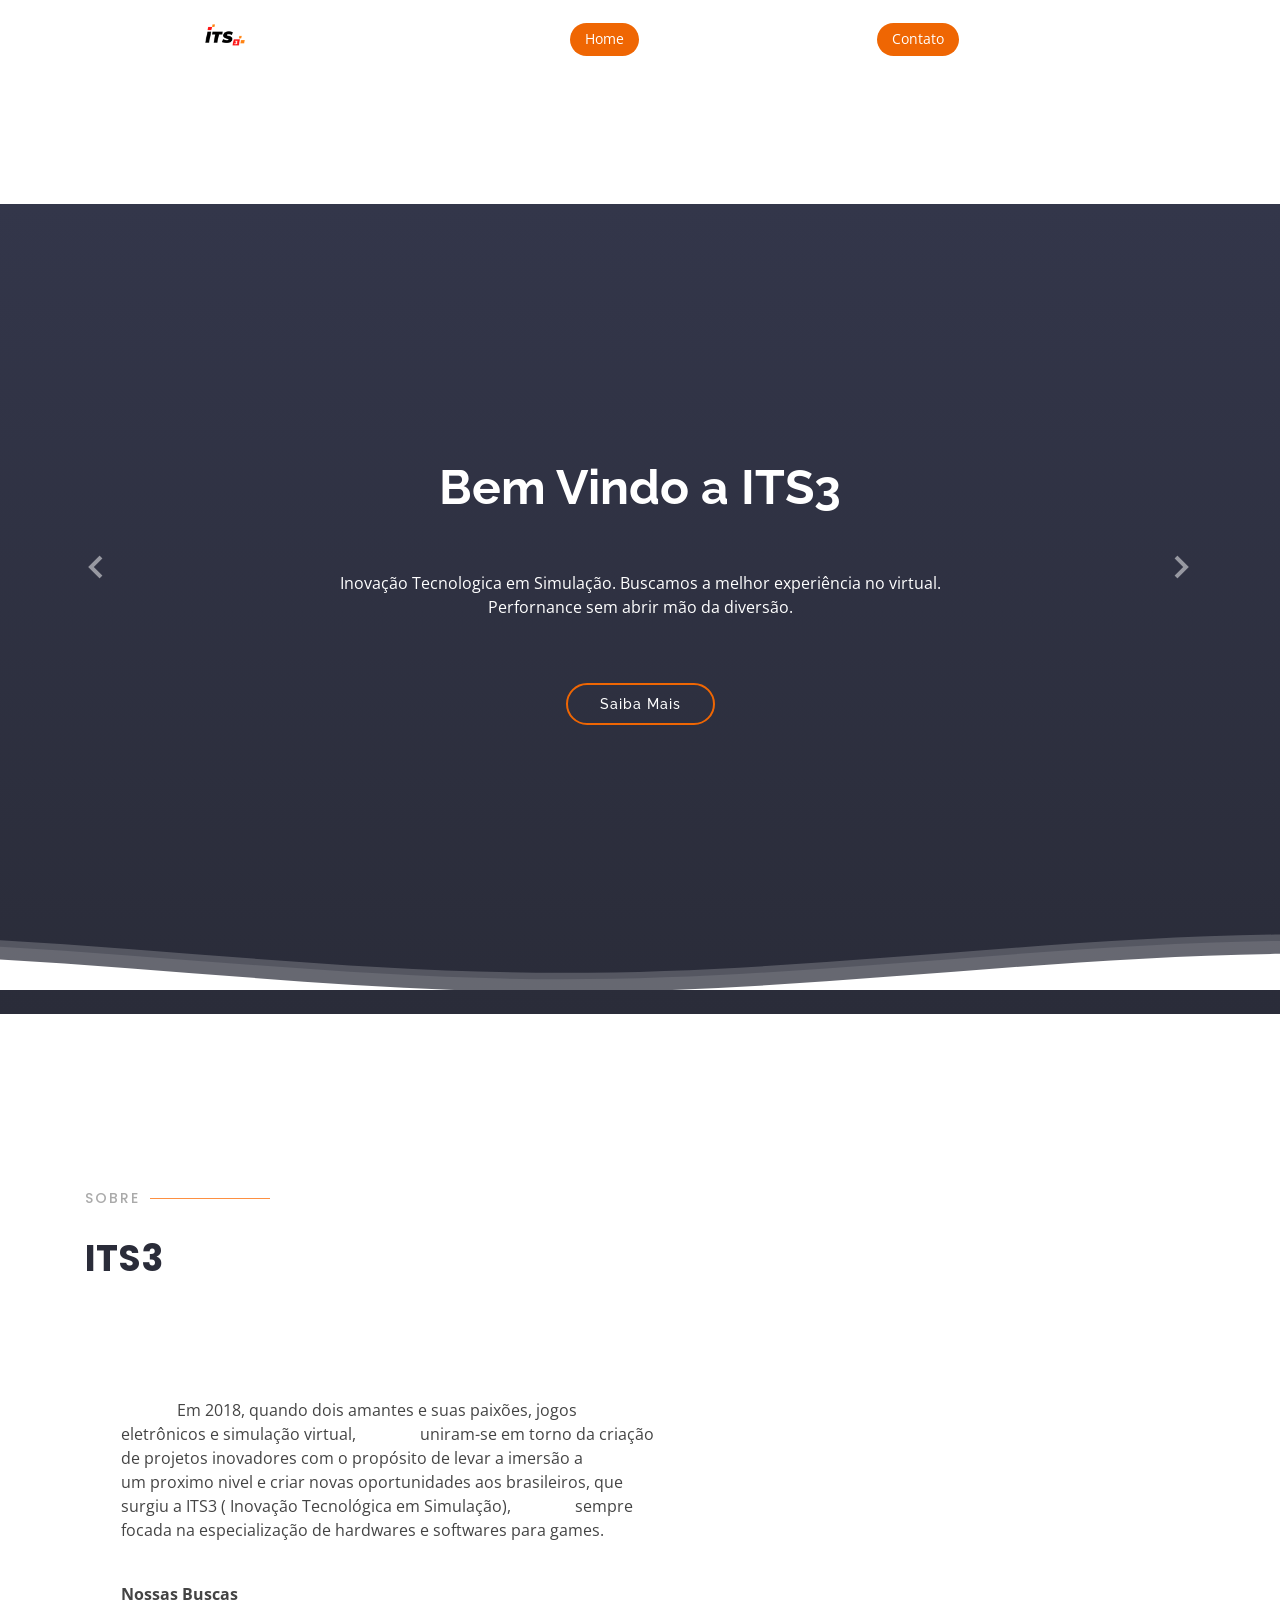
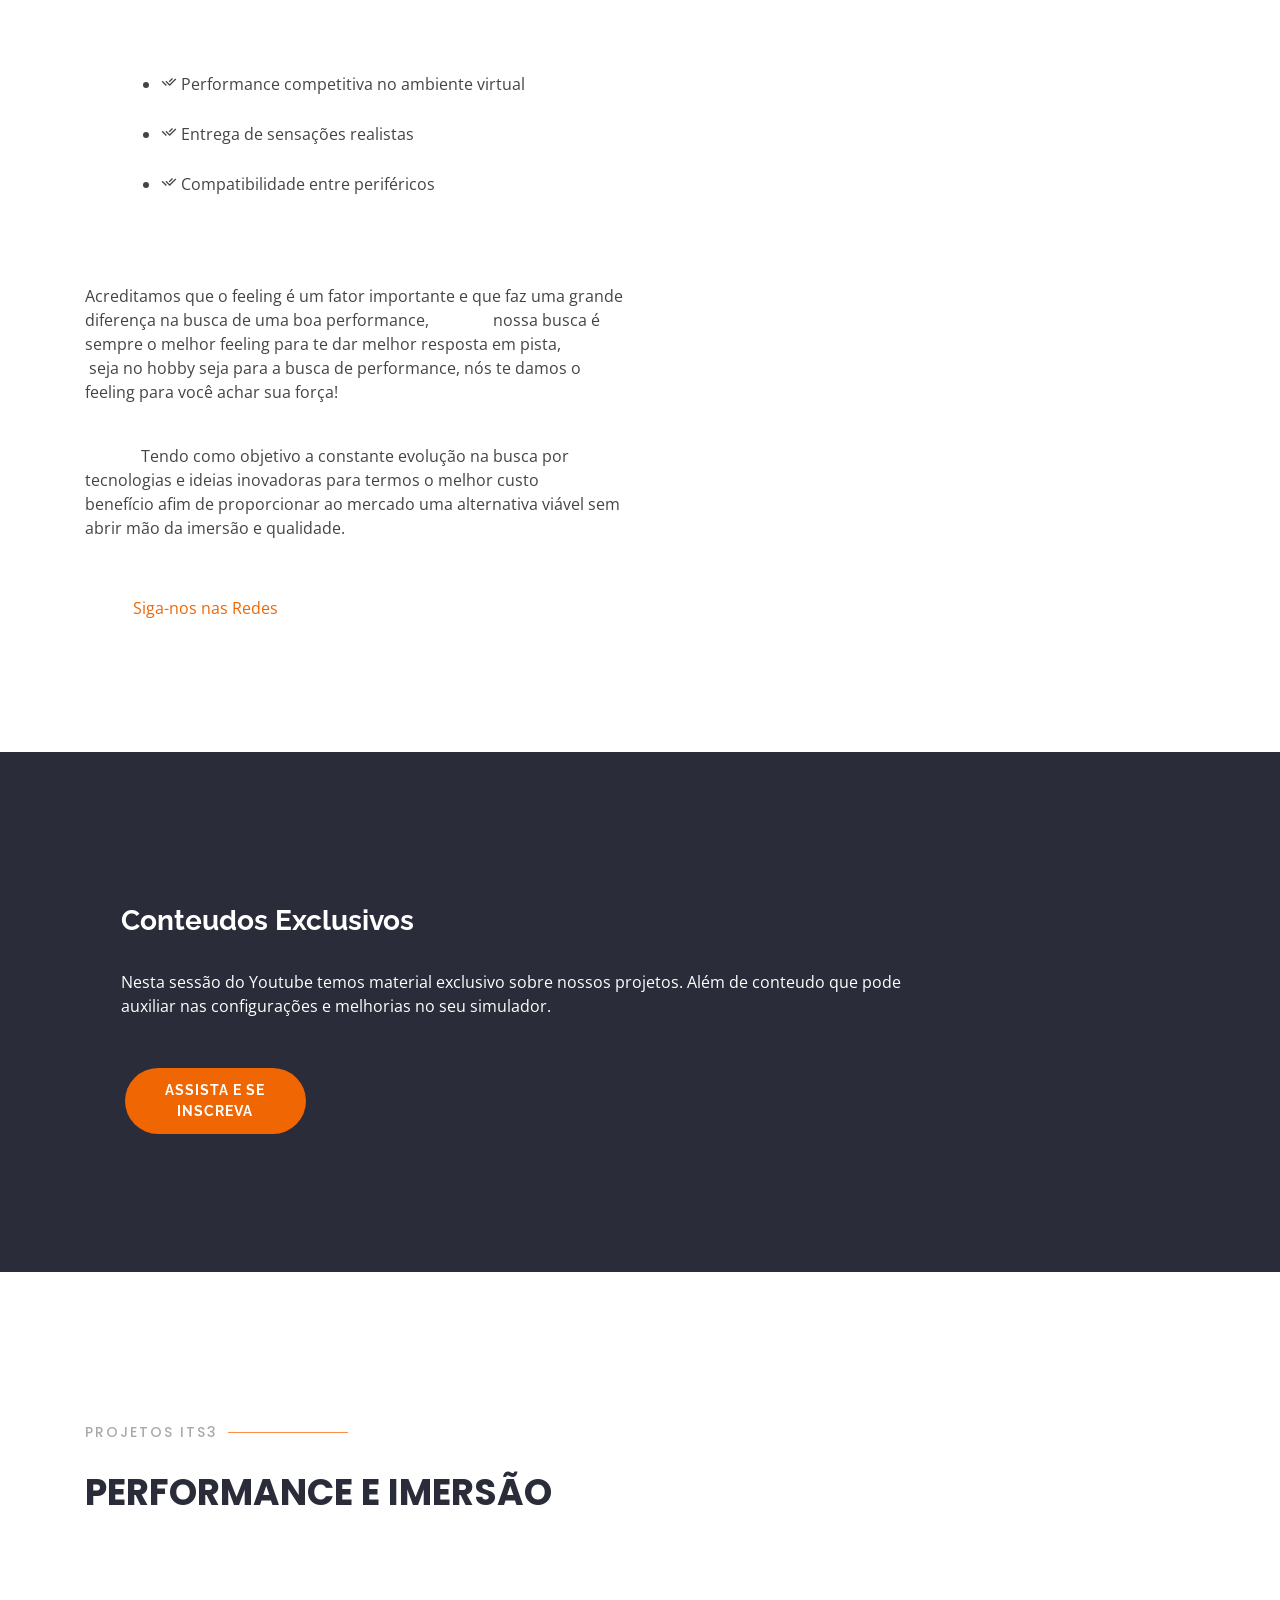
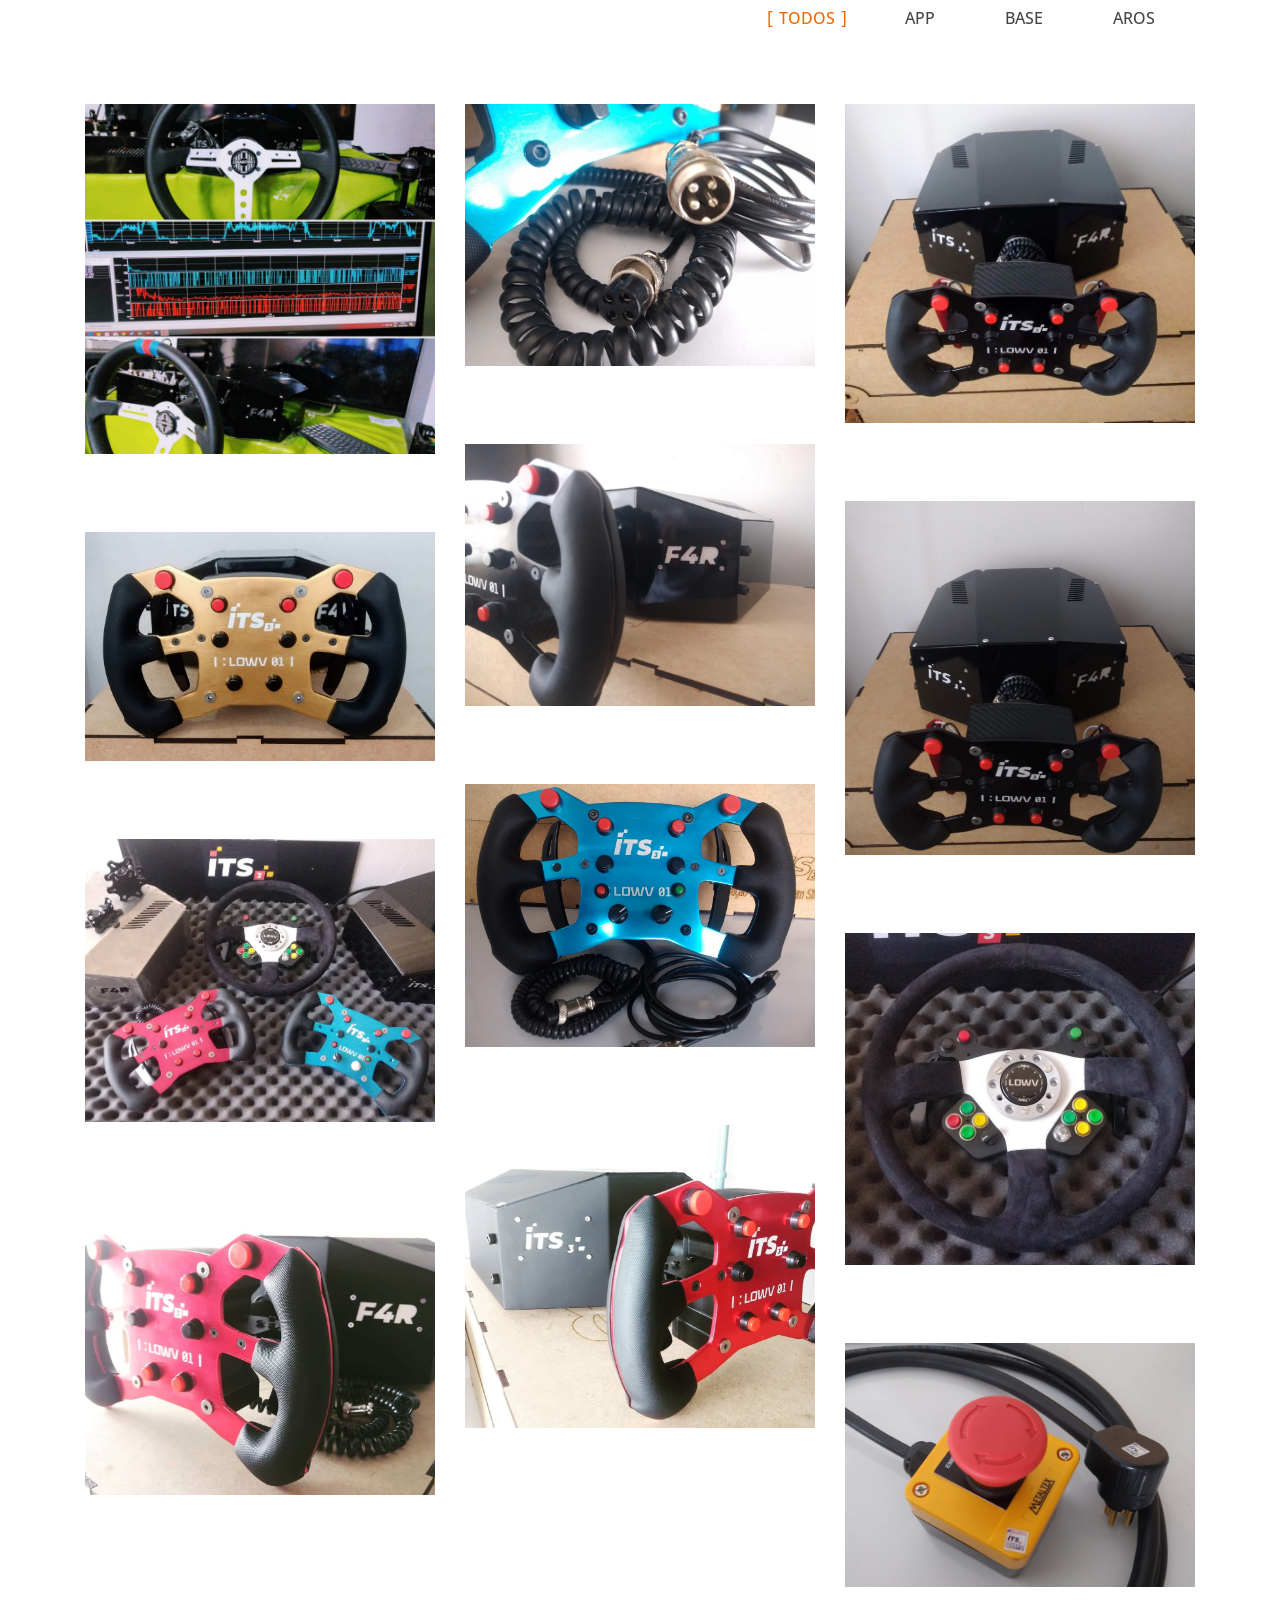
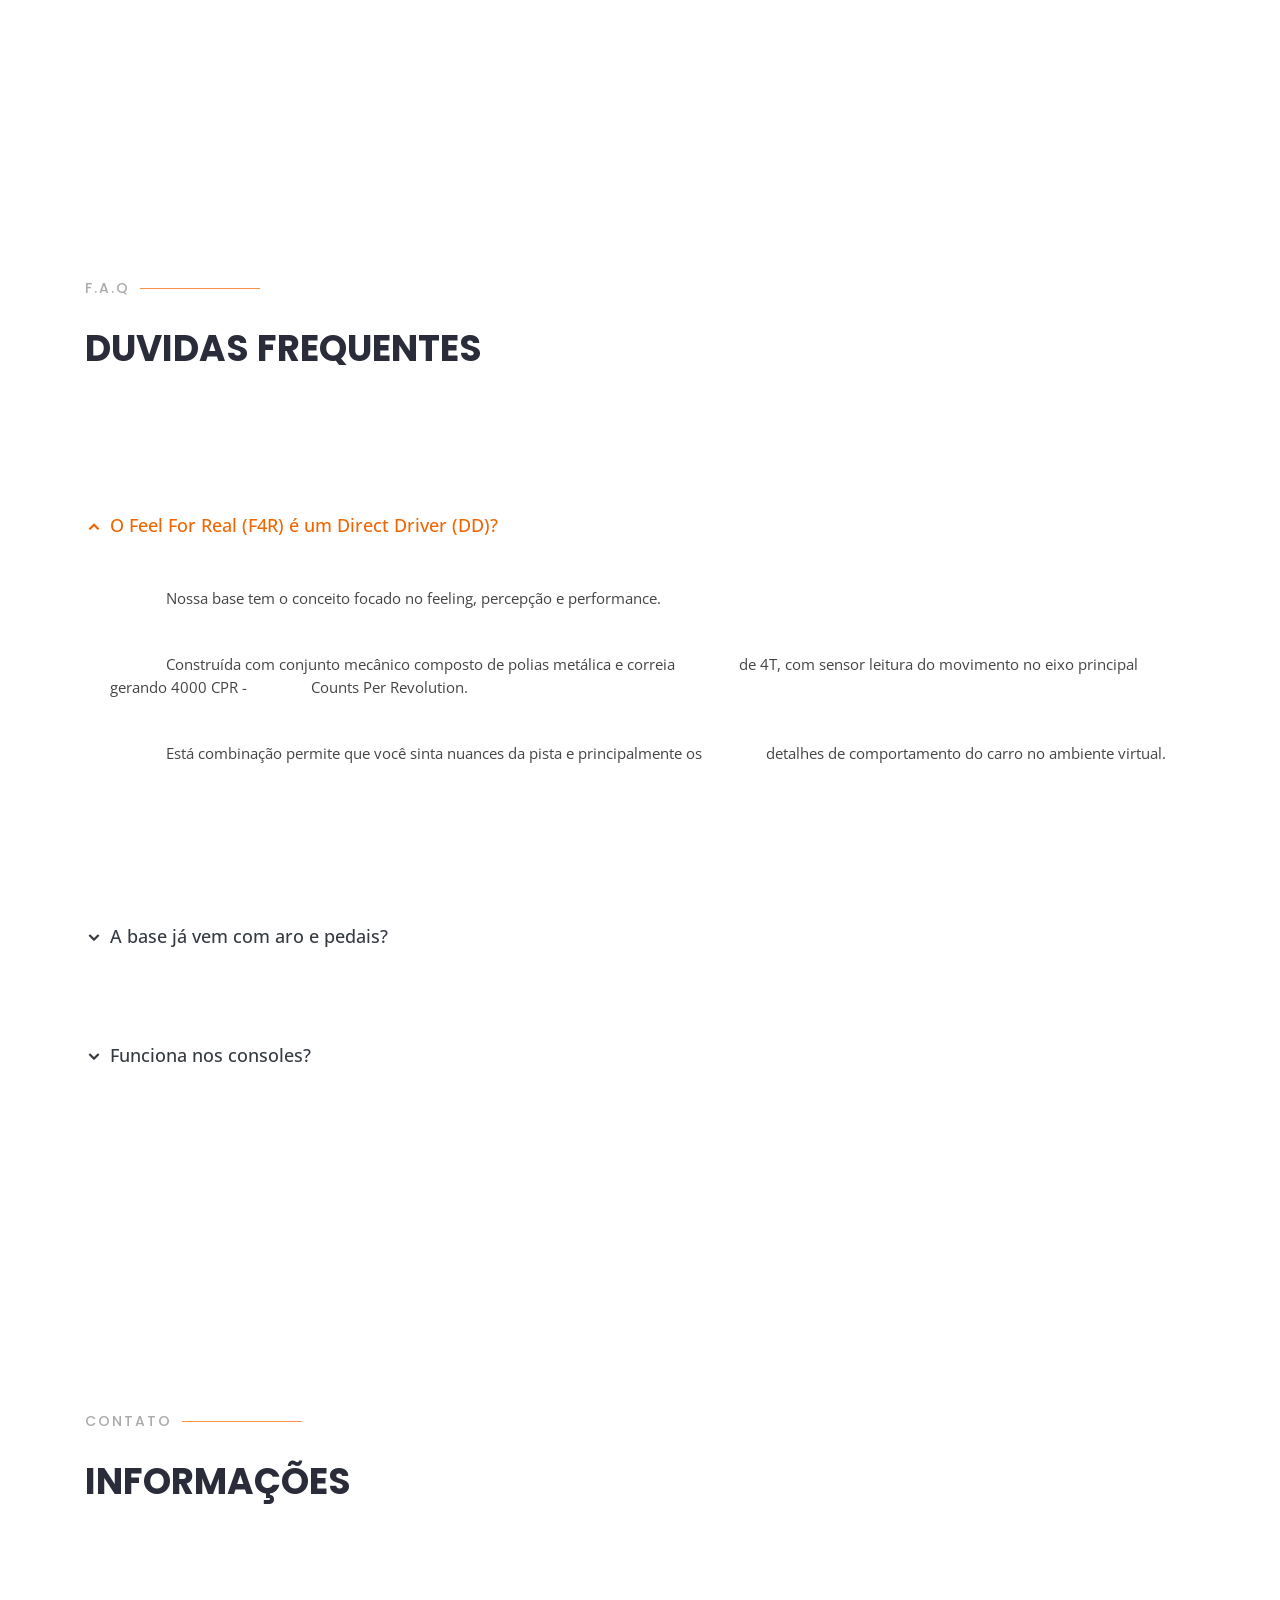
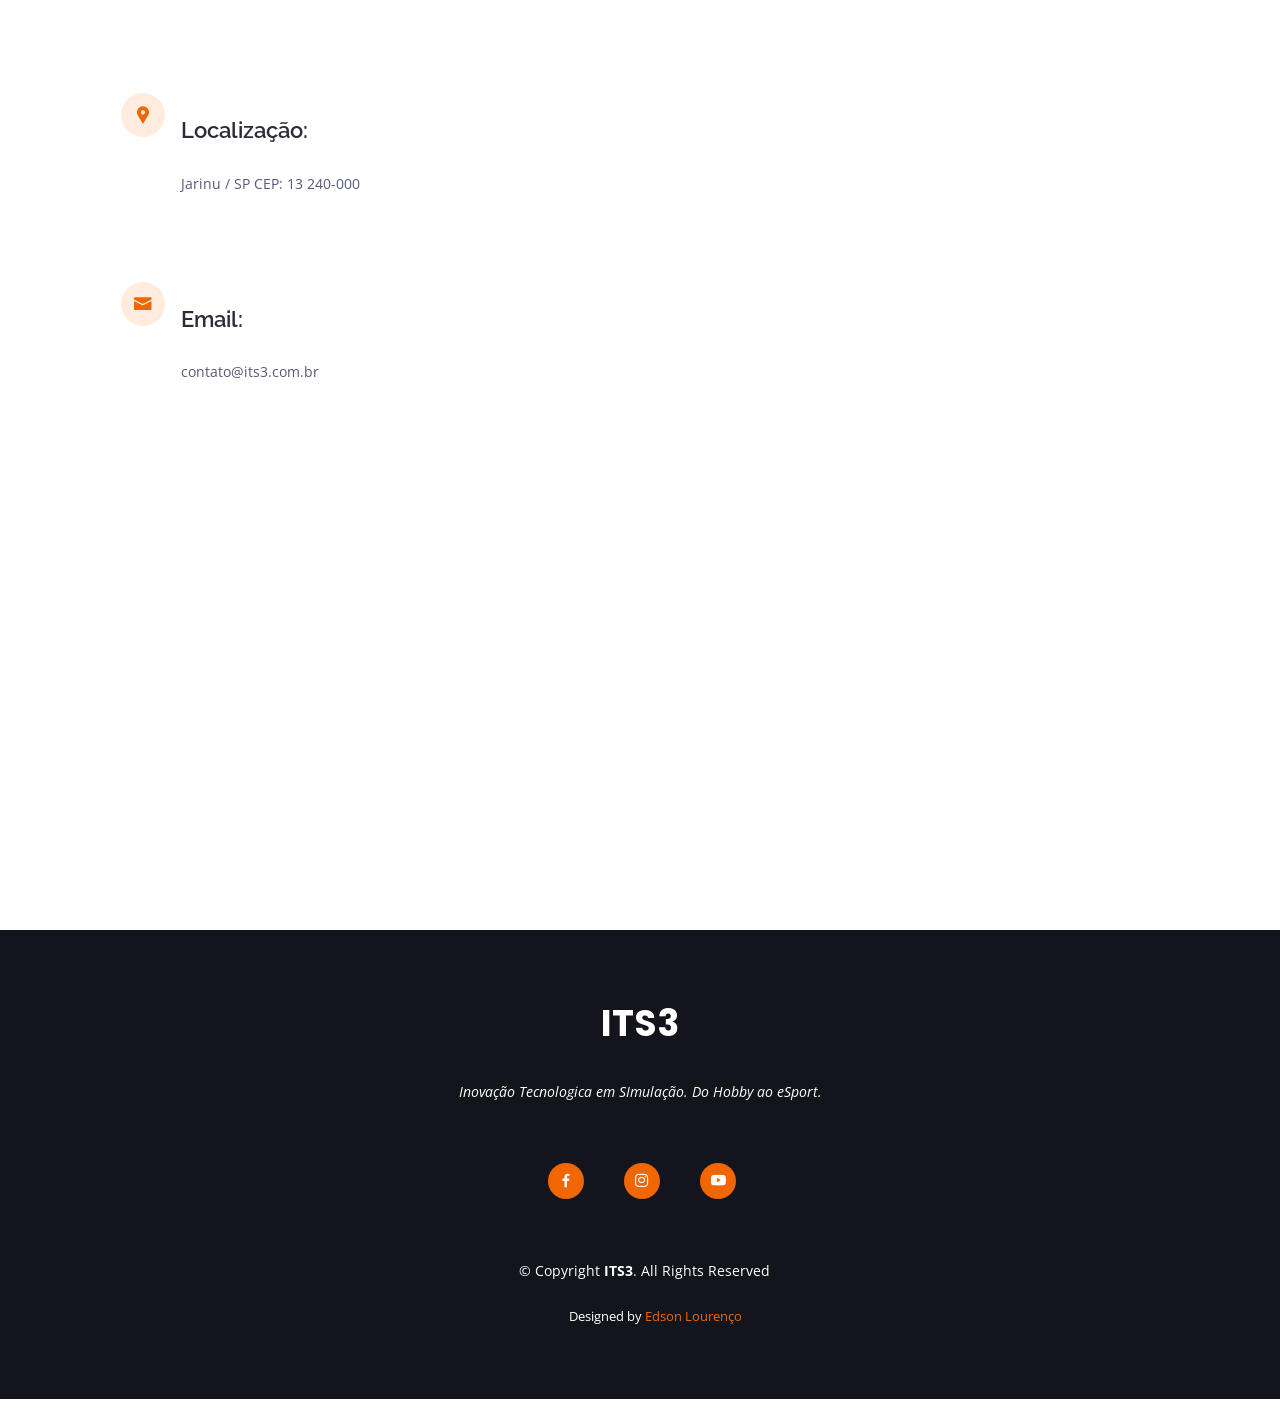
==== index.html @ f0a98067 "Update index.html" ====
<!DOCTYPE html>

<html lang="pt-br">



<head>

  <meta charset="utf-8">

  <meta content="width=device-width, initial-scale=1.0" name="viewport">



  <title>ITS3 - Brasil</title>

  <meta content="" name="description">

  <meta content="" name="keywords">



  <!-- Favicons -->

  <link href="assets/img/favicon.ico" rel="icon">

  <link href="assets/img/apple-touch-icon.png" rel="apple-touch-icon">



  <!-- Google Fonts -->

  <link href="https://fonts.googleapis.com/css?family=Open+Sans:300,300i,400,400i,600,600i,700,700i|Raleway:300,300i,400,400i,500,500i,600,600i,700,700i|Poppins:300,300i,400,400i,500,500i,600,600i,700,700i" rel="stylesheet">



  <!-- CSS Files -->

  <link href="assets/vendor/bootstrap/css/bootstrap.min.css" rel="stylesheet">

  <link href="assets/vendor/icofont/icofont.min.css" rel="stylesheet">

  <link href="assets/vendor/boxicons/css/boxicons.min.css" rel="stylesheet">

  <link href="assets/vendor/animate.css/animate.min.css" rel="stylesheet">

  <link href="assets/vendor/remixicon/remixicon.css" rel="stylesheet">

  <link href="assets/vendor/line-awesome/css/line-awesome.min.css" rel="stylesheet">

  <link href="assets/vendor/venobox/venobox.css" rel="stylesheet">

  <link href="assets/vendor/owl.carousel/assets/owl.carousel.min.css" rel="stylesheet">

  <link href="assets/vendor/aos/aos.css" rel="stylesheet">



  <!-- Main CSS File -->

  <link href="assets/css/style.css" rel="stylesheet">



  <!-- =======================================================

  * Template Name: Web Vanilha - v1

  * Template Base URL: https://bootstrapmade.com/

  * Author: Edson Lourenço

  * License: https://bootstrapmade.com/license/

  ======================================================== -->

</head>



<body>



  <!-- ======= Header ======= -->

  <header id="header" class="fixed-top d-flex align-items-center  header-transparent ">

    <div class="container d-flex align-items-center">



      <div class="logo mr-auto">

        <!-- <h1 class="text-light"><a href="index.html">ITS3</a></h1>-->

        <!-- Uncomment below if you prefer to use an image logo -->

        <a href="index.html"><img src="assets/img/favicon.ico" alt="" class="img-fluid"></a>

      </div>



      <nav class="nav-menu d-none d-lg-block">

        <ul>

          <li class="active"><a href="index.html">Home</a></li>

          <li><a href="#sobre">Sobre</a></li>

          <li><a href="#portfolio">Projetos</a></li>

         <li><a href="#faq">F.A.Q</a></li>

         <li><a href="#contato">Contato</a></li>



        </ul>

      </nav><!-- .nav-menu -->



    </div>

  </header><!-- Final Header -->

      <div class="video-container">

        <iframe

            id="video-player"

            src="https://www.youtube.com/watch?v=0jnlr350YSo"

            frameborder="0"

            allow="accelerometer; autoplay; clipboard-write; encrypted-media; gyroscope; picture-in-picture"

            allowfullscreen

        ></iframe>

    </div>

  <!-- ======= Seção Hero  ======= -->

  <section id="hero" class="d-flex flex-column justify-content-end align-items-center">

    <div id="heroCarousel" class="container carousel carousel-fade" data-ride="carousel">



      <!-- Slide 1 -->

      <div class="carousel-item active">

        <div class="carousel-container">

          <h2 class="animate__animated animate__fadeInDown">Bem Vindo a <span>ITS3</span></h2>

          <p class="animate__animated fanimate__adeInUp">Inovação Tecnologica em Simulação. Buscamos a melhor experiência no virtual. Perfornance sem abrir mão da diversão.</p>

          <a href="#sobre" class="btn-get-started animate__animated animate__fadeInUp scrollto">Saiba Mais</a>

        </div>

      </div>



      <!-- Slide 2 -->

      <div class="carousel-item">

        <div class="carousel-container">

          <h2 class="animate__animated animate__fadeInDown">Automobilismo Virtual</h2>

          <p class="animate__animated animate__fadeInUp">Uma categoria do eSport focada na simulação. Gamificação mais proxima a categoria real. Constante interações entre pessoas do virtual com profissionais das diversas categorias do real. Competições levadas a serio.</p>

          <a href="#sobre" class="btn-get-started animate__animated animate__fadeInUp scrollto">Saiba +</a>

        </div>

      </div>



      <!-- Slide 3 -->

      <div class="carousel-item">

        <div class="carousel-container">

          <h2 class="animate__animated animate__fadeInDown">Competições Nacionais</h2>

          <p class="animate__animated animate__fadeInUp">Variação de categorias e formatos de competição. Regras e pontuações fieis ao real, flexibilidade de horarios são algumas das vantagem do AV. Rankeamento e categorias por nivel de experiência. Competições e premiações reais.</p>

          <a href="#sobre" class="btn-get-started animate__animated animate__fadeInUp scrollto">Fique por dentro</a>

        </div>

      </div>



      <a class="carousel-control-prev" href="#heroCarousel" role="button" data-slide="prev">

        <span class="carousel-control-prev-icon bx bx-chevron-left" aria-hidden="true"></span>

        <span class="sr-only">Retorno</span>

      </a>



      <a class="carousel-control-next" href="#heroCarousel" role="button" data-slide="next">

        <span class="carousel-control-next-icon bx bx-chevron-right" aria-hidden="true"></span>

        <span class="sr-only">Avanço</span>

      </a>



    </div>



    <svg class="hero-waves" xmlns="http://www.w3.org/2000/svg" xmlns:xlink="http://www.w3.org/1999/xlink" viewBox="0 24 150 28 " preserveAspectRatio="none">

      <defs>

        <path id="wave-path" d="M-160 44c30 0 58-18 88-18s 58 18 88 18 58-18 88-18 58 18 88 18 v44h-352z">

      </defs>

      <g class="wave1">

        <use xlink:href="#wave-path" x="50" y="3" fill="rgba(255,255,255, .1)">

      </g>

      <g class="wave2">

        <use xlink:href="#wave-path" x="50" y="0" fill="rgba(255,255,255, .2)">

      </g>

      <g class="wave3">

        <use xlink:href="#wave-path" x="50" y="9" fill="#fff">

      </g>

    </svg>



  </section><!-- Final Hero -->



  <main id="main">



    <!-- ======= Saiba Seção ======= -->

    <section id="sobre" class="sobre">

      <div class="container">



        <div class="section-title" data-aos="zoom-out">

          <h2>Sobre</h2>

          <p>ITS3</p>

        </div>



        <div class="row content" data-aos="fade-up">

          <div class="col-lg-6">

            <p>

              Em 2018, quando dois amantes e suas paixões, jogos eletrônicos e simulação virtual, 

              uniram-se em torno da criação de projetos inovadores com o propósito de levar a imersão a 

              um proximo nivel e criar novas oportunidades aos brasileiros, que surgiu a ITS3 ( Inovação Tecnológica em Simulação),

               sempre focada na especialização de hardwares e softwares para games.

            </p>

            <p><b>Nossas Buscas</b></p>

            <ul>

              <li><i class="ri-check-double-line"></i> Performance competitiva no ambiente virtual</li>

              <li><i class="ri-check-double-line"></i> Entrega de sensações realistas</li>

              <li><i class="ri-check-double-line"></i> Compatibilidade entre periféricos</li>

            </ul>

          </div>

          <div class="col-lg-6 pt-4 pt-lg-0">

            <p>Acreditamos que o feeling é um fator importante e que faz uma grande diferença na busca de uma boa performance, 

              nossa busca é sempre o melhor feeling para te dar melhor resposta em pista,

               seja no hobby seja para a busca de performance, nós te damos o feeling para você achar sua força! </p>

            <p>

              Tendo como objetivo a constante evolução na busca por tecnologias e ideias inovadoras para termos o melhor custo

              benefício afim de proporcionar ao mercado uma alternativa viável sem abrir mão da imersão e qualidade.

            </p>

            

              

            </p>

            <a href="https://www.facebook.com/ITS3.br" class="btn-learn-more">Siga-nos nas Redes</a>

          </div>

        </div>



      </div>

    </section><!-- Final Saiba Seção -->



    



    <!-- ======= Cta Seção ======= -->

    <section id="cta" class="cta">

      <div class="container">



        <div class="row" data-aos="zoom-out">

          <div class="col-lg-9 text-center text-lg-left">

            <h3>Conteudos Exclusivos</h3>

            <p> Nesta sessão do Youtube temos material exclusivo sobre nossos projetos. Além de conteudo que pode auxiliar nas configurações e melhorias no seu simulador.</p>

          </div>

          <div class="col-lg-3 cta-btn-container text-center">

            <a class="cta-btn align-middle" href="https://www.youtube.com/watch?v=LeIUffacZBE&list=PLU_f15nW5MIPYSCeiaRlRTpYYZ5Qm_SAD">Assista e se Inscreva</a>

          </div>

        </div>



      </div>

    </section><!-- Final CTA Seção -->



    <!-- ======= Portfolio Seção ======= -->

    <section id="portfolio" class="portfolio">

      <div class="container">



        <div class="section-title" data-aos="zoom-out">

          <h2>Projetos ITS3</h2>

          <p>Performance e Imersão</p>

        </div>



        <ul id="portfolio-flters" class="d-flex justify-content-end" data-aos="fade-up">

          <li data-filter="*" class="filter-active">Todos</li>

          <li data-filter=".filter-app">App</li>

          <li data-filter=".filter-base">Base</li>

          <li data-filter=".filter-aros">Aros</li>

        </ul>



        <div class="row portfolio-container" data-aos="fade-up">



          <div class="col-lg-4 col-md-6 portfolio-item filter-app">

            <div class="portfolio-img"><img src="assets/img/portfolio/01.jpg" class="img-fluid" alt=""></div>

            <div class="portfolio-info">

              <h4>Telemetria</h4>

              <p>Software</p>

              <a href="assets/img/portfolio/01.jpg" data-gall="portfolioGallery" class="venobox preview-link" title="App Central"><i class="bx bx-plus"></i></a>

              <a href="/portfolio-detalhes.html" class="details-link" title="Detalhes"><i class="bx bx-link"></i></a>

            </div>

          </div>

          <div class="col-lg-4 col-md-6 portfolio-item filter-aros">

            <div class="portfolio-img"><img src="assets/img/portfolio/H02.jpg" class="img-fluid" alt="Aro Hybrid"></div>

            <div class="portfolio-info">

              <h4>Hybrid Azul 2</h4>

              <p>Aro 300mm</p>

              <a href="assets/img/portfolio/H02.jpg" data-gall="portfolioGallery" class="venobox preview-link" title="Aro"><i class="bx bx-plus"></i></a>

              <a href="/portfolio-detalhes.html" class="details-link" title="More Details"><i class="bx bx-link"></i></a>

            </div>

          </div>

          <div class="col-lg-4 col-md-6 portfolio-item filter-base">

            <div class="portfolio-img"><img src="assets/img/portfolio/02.jpg" class="img-fluid" alt="Kit F4R"></div>

            <div class="portfolio-info">

              <h4>Kit F4R</h4>

              <p>Base</p>

              <a href="assets/img/portfolio/02.jpg" data-gall="portfolioGallery" class="venobox preview-link" title="App"><i class="bx bx-plus"></i></a>

              <a href="/portfolio-detalhes.html" class="details-link" title="More Details"><i class="bx bx-link"></i></a>

            </div>

          </div>

          <div class="col-lg-4 col-md-6 portfolio-item filter-base">

            <div class="portfolio-img"><img src="assets/img/portfolio/04.jpg" class="img-fluid" alt="Kit F4R"></div>

            <div class="portfolio-info">

              <h4>Kit F4R</h4>

              <p>Base</p>

              <a href="assets/img/portfolio/04.jpg" data-gall="portfolioGallery" class="venobox preview-link" title="App"><i class="bx bx-plus"></i></a>

              <a href="/portfolio-detalhes.html" class="details-link" title="More Details"><i class="bx bx-link"></i></a>

            </div>

          </div>



          <div class="col-lg-4 col-md-6 portfolio-item filter-base">

            <div class="portfolio-img"><img src="assets/img/portfolio/03.jpg" class="img-fluid" alt="Kit F4R"></div>

            <div class="portfolio-info">

              <h4>Kit F4R</h4>

              <p>Base</p>

              <a href="assets/img/portfolio/03.jpg" data-gall="portfolioGallery" class="venobox preview-link" title="App"><i class="bx bx-plus"></i></a>

              <a href="/portfolio-detalhes.html" class="details-link" title="More Details"><i class="bx bx-link"></i></a>

            </div>

          </div>



          <div class="col-lg-4 col-md-6 portfolio-item filter-aros">

            <div class="portfolio-img"><img src="assets/img/portfolio/A01.jpg" class="img-fluid" alt="Aro Hybrid"></div>

            <div class="portfolio-info">

              <h4>Hybrid Dourado</h4>

              <p>Aro 300mm</p>

              <a href="assets/img/portfolio/A01.jpg" data-gall="portfolioGallery" class="venobox preview-link" title="Aro"><i class="bx bx-plus"></i></a>

              <a href="/portfolio-detalhes.html" class="details-link" title="More Details"><i class="bx bx-link"></i></a>

            </div>

          </div>

          <div class="col-lg-4 col-md-6 portfolio-item filter-aros">

            <div class="portfolio-img"><img src="assets/img/portfolio/H01.jpg" class="img-fluid" alt="Aro Hybrid"></div>

            <div class="portfolio-info">

              <h4>Hybrid Azul</h4>

              <p>Aro 300mm</p>

              <a href="assets/img/portfolio/H01.jpg" data-gall="portfolioGallery" class="venobox preview-link" title="Aro"><i class="bx bx-plus"></i></a>

              <a href="/portfolio-detalhes.html" class="details-link" title="More Details"><i class="bx bx-link"></i></a>

            </div>

          </div>

          <div class="col-lg-4 col-md-6 portfolio-item filter-aros">

            <div class="portfolio-img"><img src="assets/img/portfolio/Aros.jpg" class="img-fluid" alt="Aro Hybrid"></div>

            <div class="portfolio-info">

              <h4>Aros</h4>

              <p>Aro</p>

              <a href="assets/img/portfolio/Aros.jpg" data-gall="portfolioGallery" class="venobox preview-link" title="Aro"><i class="bx bx-plus"></i></a>

              <a href="/portfolio-detalhes.html" class="details-link" title="More Details"><i class="bx bx-link"></i></a>

            </div>

          </div>

          <div class="col-lg-4 col-md-6 portfolio-item filter-aros">

            <div class="portfolio-img"><img src="assets/img/portfolio/A03.jpg" class="img-fluid" alt="Aro GTR Box"></div>

            <div class="portfolio-info">

              <h4>GTR Box</h4>

              <p>Aro 340mm</p>

              <a href="assets/img/portfolio/A03.jpg" data-gall="portfolioGallery" class="venobox preview-link" title="Aro"><i class="bx bx-plus"></i></a>

              <a href="/portfolio-detalhes.html" class="details-link" title="More Details"><i class="bx bx-link"></i></a>

            </div>

          </div>



          <div class="col-lg-4 col-md-6 portfolio-item filter-base">

            <div class="portfolio-img"><img src="assets/img/portfolio/base1.jpg" class="img-fluid" alt="Base"></div>

            <div class="portfolio-info">

              <h4>Kit F4R 2</h4>

              <p>Base</p>

              <a href="assets/img/portfolio/base1.jpg" data-gall="portfolioGallery" class="venobox preview-link" title="Base FFB"><i class="bx bx-plus"></i></a>

              <a href="/portfolio-detalhes.html" class="details-link" title="More Details"><i class="bx bx-link"></i></a>

            </div>

          </div>

          <div class="col-lg-4 col-md-6 portfolio-item filter-base">

            <div class="portfolio-img"><img src="assets/img/portfolio/base2.jpg" class="img-fluid" alt="Base"></div>

            <div class="portfolio-info">

              <h4>Kit F4R 3</h4>

              <p>Base</p>

              <a href="assets/img/portfolio/base2.jpg" data-gall="portfolioGallery" class="venobox preview-link" title="Base FFB"><i class="bx bx-plus"></i></a>

              <a href="/portfolio-detalhes.html" class="details-link" title="More Details"><i class="bx bx-link"></i></a>

            </div>

          </div>



          <div class="col-lg-4 col-md-6 portfolio-item filter-base">

            <div class="portfolio-img"><img src="assets/img/portfolio/bottun.jpg" class="img-fluid" alt="Base"></div>

            <div class="portfolio-info">

              <h4>Conexão F4R</h4>

              <p>Base</p>

              <a href="assets/img/portfolio/bottun.jpg" data-gall="portfolioGallery" class="venobox preview-link" title="Base FFB"><i class="bx bx-plus"></i></a>

              <a href="/portfolio-detalhes.html" class="details-link" title="More Details"><i class="bx bx-link"></i></a>

            </div>



            <div class="col-lg-4 col-md-6 portfolio-item filter-base">

              <div class="portfolio-img"><img src="assets/img/portfolio/base1.jpg" class="img-fluid" alt="Base"></div>

              <div class="portfolio-info">

                <h4>Kit F4R 2</h4>

                <p>Base</p>

                <a href="assets/img/portfolio/base1.jpg" data-gall="portfolioGallery" class="venobox preview-link" title="Base FFB"><i class="bx bx-plus"></i></a>

                <a href="#" class="details-link" title="More Details"><i class="bx bx-link"></i></a>

              </div>

         

        </div>



      </div>

    </section><!-- Final Portfolio Seção -->



    <!-- ======= Testimonials Seção ======= 

    <section id="testimonials" class="testimonials">

      <div class="container">



        <div class="section-title" data-aos="zoom-out">

          <h2>Testimonials</h2>

          <p>What they are saying about us</p>

        </div>



        <div class="owl-carousel testimonials-carousel" data-aos="fade-up">



          <div class="testimonial-item">

            <p>

              <i class="bx bxs-quote-alt-left quote-icon-left"></i>

              Proin iaculis purus consequat sem cure digni ssim donec porttitora entum suscipit rhoncus. Accusantium quam, ultricies eget id, aliquam eget nibh et. Maecen aliquam, risus at semper.

              <i class="bx bxs-quote-alt-right quote-icon-right"></i>

            </p>

            <img src="assets/img/testimonials/testimonials-1.jpg" class="testimonial-img" alt="">

            <h3>Saul Goodman</h3>

            <h4>Ceo &amp; Founder</h4>

          </div>



          <div class="testimonial-item">

            <p>

              <i class="bx bxs-quote-alt-left quote-icon-left"></i>

              Export tempor illum tamen malis malis eram quae irure esse labore quem cillum quid cillum eram malis quorum velit fore eram velit sunt aliqua noster fugiat irure amet legam anim culpa.

              <i class="bx bxs-quote-alt-right quote-icon-right"></i>

            </p>

            <img src="assets/img/testimonials/testimonials-2.jpg" class="testimonial-img" alt="">

            <h3>Sara Wilsson</h3>

            <h4>Designer</h4>

          </div>



          <div class="testimonial-item">

            <p>

              <i class="bx bxs-quote-alt-left quote-icon-left"></i>

              Enim nisi quem export duis labore cillum quae magna enim sint quorum nulla quem veniam duis minim tempor labore quem eram duis noster aute amet eram fore quis sint minim.

              <i class="bx bxs-quote-alt-right quote-icon-right"></i>

            </p>

            <img src="assets/img/testimonials/testimonials-3.jpg" class="testimonial-img" alt="">

            <h3>Jena Karlis</h3>

            <h4>Store Owner</h4>

          </div>



          <div class="testimonial-item">

            <p>

              <i class="bx bxs-quote-alt-left quote-icon-left"></i>

              Fugiat enim eram quae cillum dolore dolor amet nulla culpa multos export minim fugiat minim velit minim dolor enim duis veniam ipsum anim magna sunt elit fore quem dolore labore illum veniam.

              <i class="bx bxs-quote-alt-right quote-icon-right"></i>

            </p>

            <img src="assets/img/testimonials/testimonials-4.jpg" class="testimonial-img" alt="">

            <h3>Matt Brandon</h3>

            <h4>Freelancer</h4>

          </div>



          <div class="testimonial-item">

            <p>

              <i class="bx bxs-quote-alt-left quote-icon-left"></i>

              Quis quorum aliqua sint quem legam fore sunt eram irure aliqua veniam tempor noster veniam enim culpa labore duis sunt culpa nulla illum cillum fugiat legam esse veniam culpa fore nisi cillum quid.

              <i class="bx bxs-quote-alt-right quote-icon-right"></i>

            </p>

            <img src="assets/img/testimonials/testimonials-5.jpg" class="testimonial-img" alt="">

            <h3>John Larson</h3>

            <h4>Entrepreneur</h4>

          </div>



        </div>



      </div>

    </section>

    

    Final Testimonials Seção -->



 

    <!-- ======= F.A.Q Sessão ======= -->

    <section id="faq" class="faq">

      <div class="container">



        <div class="section-title" data-aos="zoom-out">

          <h2>F.A.Q</h2>

          <p>Duvidas Frequentes</p>

        </div>



        <ul class="faq-list">



          <li data-aos="fade-up" data-aos-delay="100">

            <a data-toggle="collapse" class="" href="#faq1">O Feel For Real (F4R) é um Direct Driver (DD)? <i class="icofont-simple-up"></i></a>

            <div id="faq1" class="collapse show" data-parent=".faq-list">

                       <p>

              Nossa base tem o conceito focado no feeling, percepção e performance. 

            </p>

            <P>

              Construída com conjunto mecânico composto de polias metálica e correia 

              de 4T, com sensor leitura do movimento no eixo principal gerando 4000 CPR -

               Counts Per Revolution.

            </p>  

            <p>

              Está combinação permite que você sinta nuances da pista e principalmente os 

              detalhes de comportamento do carro no ambiente virtual.

            </p>





            </div>

          </li>



          <li data-aos="fade-up" data-aos-delay="200">

            <a data-toggle="collapse" href="#faq2" class="collapsed">A base já vem com aro e pedais? <i class="icofont-simple-up"></i></a>

            <div id="faq2" class="collapse" data-parent=".faq-list">

              <p>Não, no entanto a central controladora tem as conexões para pedais, cambio H e sequencia, freio de mão e bottonbox. </p>

            </div>

          </li>



          <li data-aos="fade-up" data-aos-delay="300">

            <a data-toggle="collapse" href="#faq3" class="collapsed">Funciona nos consoles? <i class="icofont-simple-up"></i></a>

            <div id="faq3" class="collapse" data-parent=".faq-list">

              <p>

              Pode ser utilizada via adaptador HF Adapter no PS4 e PS5, breve no Xbox One.  

              </p>

            </div>

          </li>





        </ul>



      </div>

    </section><!-- Final F.A.Q Seção -->



    <!-- ======= Seção Equipe ======= 

    <section id="team" class="team">

      <div class="container">



        <div class="section-title" data-aos="zoom-out">

          <h2>Team</h2>

          <p>Equipe de Trabalha</p>

        </div>



        <div class="row d-flex align-items-center">



          <div class="col-lg-3 col-md-6 d-flex align-items-stretch">

            <div class="member" data-aos="fade-up">

              <div class="member-img">

                <img src="assets/img/team/team-1.jpg" class="img-fluid" alt="">

                <div class="social">

                  <a href=""><i class="icofont-twitter"></i></a>

                  <a href=""><i class="icofont-facebook"></i></a>

                  <a href=""><i class="icofont-instagram"></i></a>

                  <a href=""><i class="icofont-linkedin"></i></a>

                </div>

              </div>

              <div class="member-info">

                <h4>Edson Souza</h4>

                <span>Especializar Games</span>

              </div>

            </div>

          </div>



        

          <div class="col-lg-3 col-md-6 d-flex align-items-stretch">

            <div class="member" data-aos="fade-up" data-aos-delay="200">

              <div class="member-img">

                <img src="assets/img/team/team-3.jpg" class="img-fluid" alt="">

                <div class="social">

                  <a href=""><i class="icofont-twitter"></i></a>

                  <a href=""><i class="icofont-facebook"></i></a>

                  <a href=""><i class="icofont-instagram"></i></a>

                  <a href=""><i class="icofont-linkedin"></i></a>

                </div>

              </div>

              <div class="member-info">

                <h4>Ed Lourenço</h4>

                <span>Analista de Sistemas</span>

              </div>

            </div>

          </div>



            </div>

          </div>



        </div>



      </div>

    </section>

    

    Final Seção Time -->



    <!-- ======= Seção Contato ======= -->

    <section id="contato" class="contact">

      <div class="container">



        <div class="section-title" data-aos="zoom-out">

          <h2>Contato</h2>

          <p>Informações</p>

        </div>



        <div class="row mt-5">



          <div class="col-lg-4" data-aos="fade-right">

            <div class="info">

              <div class="address">

                <i class="icofont-google-map"></i>

                <h4>Localização:</h4>

                <p>Jarinu / SP CEP: 13 240-000</p>

              </div>



              <div class="email">

                <i class="icofont-envelope"></i>

                <h4>Email:</h4>

                <p>contato@its3.com.br</p>

              </div>



            </div>



          </div>

          <div class="col-lg-8 mt-5 mt-lg-0" data-aos="fade-left">

            <div class="form-group">

              <iframe src="https://www.google.com/maps/embed?pb=!1m18!1m12!1m3!1d234880.42744254696!2d-46.871791660448!3d-23.09685135243096!2m3!1f0!2f0!3f0!3m2!1i1024!2i768!4f13.1!3m3!1m2!1s0x94ceda1245a3cd57%3A0x506aea31895b681d!2sJarinu%20-%20Aglomera%C3%A7%C3%A3o%20Urbana%20de%20Jundia%C3%AD%2C%20Jarinu%20-%20SP!5e0!3m2!1spt-BR!2sbr!4v1614187089028!5m2!1spt-BR!2sbr" width="600" height="250" style="border:0;" allowfullscreen="" loading="lazy"></iframe>

            </div>

          </div>



          <!-- <div class="col-lg-8 mt-5 mt-lg-0" data-aos="fade-left">



            <form action="forms/contact.php" method="post" role="form" class="php-email-form">

              <div class="form-row">

                <div class="col-md-6 form-group">

                  <input type="text" name="name" class="form-control" id="name" placeholder="Seu Nome" data-rule="minlen:4" data-msg="Por favor, insirir no minimo 4 caracteres" />

                  <div class="validate"></div>

                </div>

                <div class="col-md-6 form-group">

                  <input type="email" class="form-control" name="email" id="email" placeholder="Email para contato" data-rule="email" data-msg="Utilizar um email valido" />

                  <div class="validate"></div>

                </div>

              </div>

              <div class="form-group">

                <input type="text" class="form-control" name="subject" id="subject" placeholder="Assunto" data-rule="minlen:4" data-msg="Por gentileza escreva no minimo 8 caracteris" />

                <div class="validate"></div>

              </div>

              <div class="form-group">

                <textarea class="form-control" name="message" rows="5" data-rule="required" data-msg="Não será possivel o envio com texto em branco" placeholder="Messagem"></textarea>

                <div class="validate"></div>

              </div>

              <div class="mb-3">

                <div class="loading">Loading</div>

                <div class="error-message"></div>

                <div class="sent-message">Agradecemos! Breve receberar o retorno do contato</div>

              </div>

              <div class="text-center"><button type="submit">Enviar Menssagem</button></div>

            </form>



          </div>

        -->



        </div>



      </div>

    </section><!-- Final Contact Seção -->



  </main><!-- Final #main -->



  <!-- ======= Footer ======= -->

  <footer id="footer">

    <div class="container">

      <h3>ITS3</h3>

      <p>Inovação Tecnologica em SImulação. Do Hobby ao eSport.</p>

      <div class="social-links">

        <a href="https://www.facebook.com/ITS3.br" class="facebook"><i class="bx bxl-facebook"></i></a>

        <a href="https://www.instagram.com/its3.br/" class="instagram"><i class="bx bxl-instagram"></i></a>

        <a href="https://www.youtube.com/watch?v=0jnlr350YSo" class="youtube"><i class="bx bxl-youtube"></i></a>

      </div>

      <div class="copyright">

        &copy; Copyright <strong><span>ITS3</span></strong>. All Rights Reserved

      </div>

      <div class="credits">

       

        Designed by <a href="https://www.linkedin.com/in/edlourenzo/">Edson Lourenço</a>

      </div>

    </div>

  </footer><!-- Final Footer -->



  <a href="#" class="back-to-top"><i class="ri-arrow-up-line"></i></a>



  <!-- Vendor JS Files -->

  <script src="assets/vendor/jquery/jquery.min.js"></script>

  <script src="assets/vendor/bootstrap/js/bootstrap.bundle.min.js"></script>

  <script src="assets/vendor/jquery.easing/jquery.easing.min.js"></script>

  <script src="assets/vendor/php-email-form/validate.js"></script>

  <script src="assets/vendor/isotope-layout/isotope.pkgd.min.js"></script>

  <script src="assets/vendor/venobox/venobox.min.js"></script>

  <script src="assets/vendor/owl.carousel/owl.carousel.min.js"></script>

  <script src="assets/vendor/aos/aos.js"></script>



  <!-- Template Main JS File -->

  <script src="assets/js/main.js"></script>



</body>


</html>
---- assets/vendor/line-awesome/css/line-awesome.min.css ----
.la,.lab,.lad,.lal,.lar,.las{-moz-osx-font-smoothing:grayscale;-webkit-font-smoothing:antialiased;display:inline-block;font-style:normal;font-variant:normal;text-rendering:auto;line-height:1}.la-lg{font-size:1.33333em;line-height:.75em;vertical-align:-.0667em}.la-xs{font-size:.75em}.la-sm{font-size:.875em}.la-1x{font-size:1em}.la-2x{font-size:2em}.la-3x{font-size:3em}.la-4x{font-size:4em}.la-5x{font-size:5em}.la-6x{font-size:6em}.la-7x{font-size:7em}.la-8x{font-size:8em}.la-9x{font-size:9em}.la-10x{font-size:10em}.la-fw{text-align:center;width:1.25em}.la-ul{list-style-type:none;margin-left:2.5em;padding-left:0}.la-ul>li{position:relative}.la-li{left:-2em;position:absolute;text-align:center;width:2em;line-height:inherit}.la-border{border:solid .08em #eee;border-radius:.1em;padding:.2em .25em .15em}.la-pull-left{float:left}.la-pull-right{float:right}.la.la-pull-left,.lab.la-pull-left,.lal.la-pull-left,.lar.la-pull-left,.las.la-pull-left{margin-right:.3em}.la.la-pull-right,.lab.la-pull-right,.lal.la-pull-right,.lar.la-pull-right,.las.la-pull-right{margin-left:.3em}.la-spin{-webkit-animation:la-spin 2s infinite linear;animation:la-spin 2s infinite linear}.la-pulse{-webkit-animation:la-spin 1s infinite steps(8);animation:la-spin 1s infinite steps(8)}@-webkit-keyframes la-spin{0%{-webkit-transform:rotate(0);transform:rotate(0)}100%{-webkit-transform:rotate(360deg);transform:rotate(360deg)}}@keyframes la-spin{0%{-webkit-transform:rotate(0);transform:rotate(0)}100%{-webkit-transform:rotate(360deg);transform:rotate(360deg)}}.la-rotate-90{-webkit-transform:rotate(90deg);transform:rotate(90deg)}.la-rotate-180{-webkit-transform:rotate(180deg);transform:rotate(180deg)}.la-rotate-270{-webkit-transform:rotate(270deg);transform:rotate(270deg)}.la-flip-horizontal{-webkit-transform:scale(-1,1);transform:scale(-1,1)}.la-flip-vertical{-webkit-transform:scale(1,-1);transform:scale(1,-1)}.la-flip-both,.la-flip-horizontal.la-flip-vertical{-webkit-transform:scale(-1,-1);transform:scale(-1,-1)}:root .la-flip-both,:root .la-flip-horizontal,:root .la-flip-vertical,:root .la-rotate-180,:root .la-rotate-270,:root .la-rotate-90{-webkit-filter:none;filter:none}.la-stack{display:inline-block;height:2em;line-height:2em;position:relative;vertical-align:middle;width:2.5em}.la-stack-1x,.la-stack-2x{left:0;position:absolute;text-align:center;width:100%}.la-stack-1x{line-height:inherit}.la-stack-2x{font-size:2em}.la-inverse{color:#fff}.la-500px:before{content:"\f26e"}.la-accessible-icon:before{content:"\f368"}.la-accusoft:before{content:"\f369"}.la-acquisitions-incorporated:before{content:"\f6af"}.la-ad:before{content:"\f641"}.la-address-book:before{content:"\f2b9"}.la-address-card:before{content:"\f2bb"}.la-adjust:before{content:"\f042"}.la-adn:before{content:"\f170"}.la-adobe:before{content:"\f778"}.la-adversal:before{content:"\f36a"}.la-affiliatetheme:before{content:"\f36b"}.la-air-freshener:before{content:"\f5d0"}.la-airbnb:before{content:"\f834"}.la-algolia:before{content:"\f36c"}.la-align-center:before{content:"\f037"}.la-align-justify:before{content:"\f039"}.la-align-left:before{content:"\f036"}.la-align-right:before{content:"\f038"}.la-alipay:before{content:"\f642"}.la-allergies:before{content:"\f461"}.la-amazon:before{content:"\f270"}.la-amazon-pay:before{content:"\f42c"}.la-ambulance:before{content:"\f0f9"}.la-american-sign-language-interpreting:before{content:"\f2a3"}.la-amilia:before{content:"\f36d"}.la-anchor:before{content:"\f13d"}.la-android:before{content:"\f17b"}.la-angellist:before{content:"\f209"}.la-angle-double-down:before{content:"\f103"}.la-angle-double-left:before{content:"\f100"}.la-angle-double-right:before{content:"\f101"}.la-angle-double-up:before{content:"\f102"}.la-angle-down:before{content:"\f107"}.la-angle-left:before{content:"\f104"}.la-angle-right:before{content:"\f105"}.la-angle-up:before{content:"\f106"}.la-angry:before{content:"\f556"}.la-angrycreative:before{content:"\f36e"}.la-angular:before{content:"\f420"}.la-ankh:before{content:"\f644"}.la-app-store:before{content:"\f36f"}.la-app-store-ios:before{content:"\f370"}.la-apper:before{content:"\f371"}.la-apple:before{content:"\f179"}.la-apple-alt:before{content:"\f5d1"}.la-apple-pay:before{content:"\f415"}.la-archive:before{content:"\f187"}.la-archway:before{content:"\f557"}.la-arrow-alt-circle-down:before{content:"\f358"}.la-arrow-alt-circle-left:before{content:"\f359"}.la-arrow-alt-circle-right:before{content:"\f35a"}.la-arrow-alt-circle-up:before{content:"\f35b"}.la-arrow-circle-down:before{content:"\f0ab"}.la-arrow-circle-left:before{content:"\f0a8"}.la-arrow-circle-right:before{content:"\f0a9"}.la-arrow-circle-up:before{content:"\f0aa"}.la-arrow-down:before{content:"\f063"}.la-arrow-left:before{content:"\f060"}.la-arrow-right:before{content:"\f061"}.la-arrow-up:before{content:"\f062"}.la-arrows-alt:before{content:"\f0b2"}.la-arrows-alt-h:before{content:"\f337"}.la-arrows-alt-v:before{content:"\f338"}.la-artstation:before{content:"\f77a"}.la-assistive-listening-systems:before{content:"\f2a2"}.la-asterisk:before{content:"\f069"}.la-asymmetrik:before{content:"\f372"}.la-at:before{content:"\f1fa"}.la-atlas:before{content:"\f558"}.la-atlassian:before{content:"\f77b"}.la-atom:before{content:"\f5d2"}.la-audible:before{content:"\f373"}.la-audio-description:before{content:"\f29e"}.la-autoprefixer:before{content:"\f41c"}.la-avianex:before{content:"\f374"}.la-aviato:before{content:"\f421"}.la-award:before{content:"\f559"}.la-aws:before{content:"\f375"}.la-baby:before{content:"\f77c"}.la-baby-carriage:before{content:"\f77d"}.la-backspace:before{content:"\f55a"}.la-backward:before{content:"\f04a"}.la-bacon:before{content:"\f7e5"}.la-balance-scale:before{content:"\f24e"}.la-balance-scale-left:before{content:"\f515"}.la-balance-scale-right:before{content:"\f516"}.la-ban:before{content:"\f05e"}.la-band-aid:before{content:"\f462"}.la-bandcamp:before{content:"\f2d5"}.la-barcode:before{content:"\f02a"}.la-bars:before{content:"\f0c9"}.la-baseball-ball:before{content:"\f433"}.la-basketball-ball:before{content:"\f434"}.la-bath:before{content:"\f2cd"}.la-battery-empty:before{content:"\f244"}.la-battery-full:before{content:"\f240"}.la-battery-half:before{content:"\f242"}.la-battery-quarter:before{content:"\f243"}.la-battery-three-quarters:before{content:"\f241"}.la-battle-net:before{content:"\f835"}.la-bed:before{content:"\f236"}.la-beer:before{content:"\f0fc"}.la-behance:before{content:"\f1b4"}.la-behance-square:before{content:"\f1b5"}.la-bell:before{content:"\f0f3"}.la-bell-slash:before{content:"\f1f6"}.la-bezier-curve:before{content:"\f55b"}.la-bible:before{content:"\f647"}.la-bicycle:before{content:"\f206"}.la-biking:before{content:"\f84a"}.la-bimobject:before{content:"\f378"}.la-binoculars:before{content:"\f1e5"}.la-biohazard:before{content:"\f780"}.la-birthday-cake:before{content:"\f1fd"}.la-bitbucket:before{content:"\f171"}.la-bitcoin:before{content:"\f379"}.la-bity:before{content:"\f37a"}.la-black-tie:before{content:"\f27e"}.la-blackberry:before{content:"\f37b"}.la-blender:before{content:"\f517"}.la-blender-phone:before{content:"\f6b6"}.la-blind:before{content:"\f29d"}.la-blog:before{content:"\f781"}.la-blogger:before{content:"\f37c"}.la-blogger-b:before{content:"\f37d"}.la-bluetooth:before{content:"\f293"}.la-bluetooth-b:before{content:"\f294"}.la-bold:before{content:"\f032"}.la-bolt:before{content:"\f0e7"}.la-bomb:before{content:"\f1e2"}.la-bone:before{content:"\f5d7"}.la-bong:before{content:"\f55c"}.la-book:before{content:"\f02d"}.la-book-dead:before{content:"\f6b7"}.la-book-medical:before{content:"\f7e6"}.la-book-open:before{content:"\f518"}.la-book-reader:before{content:"\f5da"}.la-bookmark:before{content:"\f02e"}.la-bootstrap:before{content:"\f836"}.la-border-all:before{content:"\f84c"}.la-border-none:before{content:"\f850"}.la-border-style:before{content:"\f853"}.la-bowling-ball:before{content:"\f436"}.la-box:before{content:"\f466"}.la-box-open:before{content:"\f49e"}.la-boxes:before{content:"\f468"}.la-braille:before{content:"\f2a1"}.la-brain:before{content:"\f5dc"}.la-bread-slice:before{content:"\f7ec"}.la-briefcase:before{content:"\f0b1"}.la-briefcase-medical:before{content:"\f469"}.la-broadcast-tower:before{content:"\f519"}.la-broom:before{content:"\f51a"}.la-brush:before{content:"\f55d"}.la-btc:before{content:"\f15a"}.la-buffer:before{content:"\f837"}.la-bug:before{content:"\f188"}.la-building:before{content:"\f1ad"}.la-bullhorn:before{content:"\f0a1"}.la-bullseye:before{content:"\f140"}.la-burn:before{content:"\f46a"}.la-buromobelexperte:before{content:"\f37f"}.la-bus:before{content:"\f207"}.la-bus-alt:before{content:"\f55e"}.la-business-time:before{content:"\f64a"}.la-buy-n-large:before{content:"\f8a6"}.la-buysellads:before{content:"\f20d"}.la-calculator:before{content:"\f1ec"}.la-calendar:before{content:"\f133"}.la-calendar-alt:before{content:"\f073"}.la-calendar-check:before{content:"\f274"}.la-calendar-day:before{content:"\f783"}.la-calendar-minus:before{content:"\f272"}.la-calendar-plus:before{content:"\f271"}.la-calendar-times:before{content:"\f273"}.la-calendar-week:before{content:"\f784"}.la-camera:before{content:"\f030"}.la-camera-retro:before{content:"\f083"}.la-campground:before{content:"\f6bb"}.la-canadian-maple-leaf:before{content:"\f785"}.la-candy-cane:before{content:"\f786"}.la-cannabis:before{content:"\f55f"}.la-capsules:before{content:"\f46b"}.la-car:before{content:"\f1b9"}.la-car-alt:before{content:"\f5de"}.la-car-battery:before{content:"\f5df"}.la-car-crash:before{content:"\f5e1"}.la-car-side:before{content:"\f5e4"}.la-caret-down:before{content:"\f0d7"}.la-caret-left:before{content:"\f0d9"}.la-caret-right:before{content:"\f0da"}.la-caret-square-down:before{content:"\f150"}.la-caret-square-left:before{content:"\f191"}.la-caret-square-right:before{content:"\f152"}.la-caret-square-up:before{content:"\f151"}.la-caret-up:before{content:"\f0d8"}.la-carrot:before{content:"\f787"}.la-cart-arrow-down:before{content:"\f218"}.la-cart-plus:before{content:"\f217"}.la-cash-register:before{content:"\f788"}.la-cat:before{content:"\f6be"}.la-cc-amazon-pay:before{content:"\f42d"}.la-cc-amex:before{content:"\f1f3"}.la-cc-apple-pay:before{content:"\f416"}.la-cc-diners-club:before{content:"\f24c"}.la-cc-discover:before{content:"\f1f2"}.la-cc-jcb:before{content:"\f24b"}.la-cc-mastercard:before{content:"\f1f1"}.la-cc-paypal:before{content:"\f1f4"}.la-cc-stripe:before{content:"\f1f5"}.la-cc-visa:before{content:"\f1f0"}.la-centercode:before{content:"\f380"}.la-centos:before{content:"\f789"}.la-certificate:before{content:"\f0a3"}.la-chair:before{content:"\f6c0"}.la-chalkboard:before{content:"\f51b"}.la-chalkboard-teacher:before{content:"\f51c"}.la-charging-station:before{content:"\f5e7"}.la-chart-area:before{content:"\f1fe"}.la-chart-bar:before{content:"\f080"}.la-chart-line:before{content:"\f201"}.la-chart-pie:before{content:"\f200"}.la-check:before{content:"\f00c"}.la-check-circle:before{content:"\f058"}.la-check-double:before{content:"\f560"}.la-check-square:before{content:"\f14a"}.la-cheese:before{content:"\f7ef"}.la-chess:before{content:"\f439"}.la-chess-bishop:before{content:"\f43a"}.la-chess-board:before{content:"\f43c"}.la-chess-king:before{content:"\f43f"}.la-chess-knight:before{content:"\f441"}.la-chess-pawn:before{content:"\f443"}.la-chess-queen:before{content:"\f445"}.la-chess-rook:before{content:"\f447"}.la-chevron-circle-down:before{content:"\f13a"}.la-chevron-circle-left:before{content:"\f137"}.la-chevron-circle-right:before{content:"\f138"}.la-chevron-circle-up:before{content:"\f139"}.la-chevron-down:before{content:"\f078"}.la-chevron-left:before{content:"\f053"}.la-chevron-right:before{content:"\f054"}.la-chevron-up:before{content:"\f077"}.la-child:before{content:"\f1ae"}.la-chrome:before{content:"\f268"}.la-chromecast:before{content:"\f838"}.la-church:before{content:"\f51d"}.la-circle:before{content:"\f111"}.la-circle-notch:before{content:"\f1ce"}.la-city:before{content:"\f64f"}.la-clinic-medical:before{content:"\f7f2"}.la-clipboard:before{content:"\f328"}.la-clipboard-check:before{content:"\f46c"}.la-clipboard-list:before{content:"\f46d"}.la-clock:before{content:"\f017"}.la-clone:before{content:"\f24d"}.la-closed-captioning:before{content:"\f20a"}.la-cloud:before{content:"\f0c2"}.la-cloud-download-alt:before{content:"\f381"}.la-cloud-meatball:before{content:"\f73b"}.la-cloud-moon:before{content:"\f6c3"}.la-cloud-moon-rain:before{content:"\f73c"}.la-cloud-rain:before{content:"\f73d"}.la-cloud-showers-heavy:before{content:"\f740"}.la-cloud-sun:before{content:"\f6c4"}.la-cloud-sun-rain:before{content:"\f743"}.la-cloud-upload-alt:before{content:"\f382"}.la-cloudscale:before{content:"\f383"}.la-cloudsmith:before{content:"\f384"}.la-cloudversify:before{content:"\f385"}.la-cocktail:before{content:"\f561"}.la-code:before{content:"\f121"}.la-code-branch:before{content:"\f126"}.la-codepen:before{content:"\f1cb"}.la-codiepie:before{content:"\f284"}.la-coffee:before{content:"\f0f4"}.la-cog:before{content:"\f013"}.la-cogs:before{content:"\f085"}.la-coins:before{content:"\f51e"}.la-columns:before{content:"\f0db"}.la-comment:before{content:"\f075"}.la-comment-alt:before{content:"\f27a"}.la-comment-dollar:before{content:"\f651"}.la-comment-dots:before{content:"\f4ad"}.la-comment-medical:before{content:"\f7f5"}.la-comment-slash:before{content:"\f4b3"}.la-comments:before{content:"\f086"}.la-comments-dollar:before{content:"\f653"}.la-compact-disc:before{content:"\f51f"}.la-compass:before{content:"\f14e"}.la-compress:before{content:"\f066"}.la-compress-arrows-alt:before{content:"\f78c"}.la-concierge-bell:before{content:"\f562"}.la-confluence:before{content:"\f78d"}.la-connectdevelop:before{content:"\f20e"}.la-contao:before{content:"\f26d"}.la-cookie:before{content:"\f563"}.la-cookie-bite:before{content:"\f564"}.la-copy:before{content:"\f0c5"}.la-copyright:before{content:"\f1f9"}.la-cotton-bureau:before{content:"\f89e"}.la-couch:before{content:"\f4b8"}.la-cpanel:before{content:"\f388"}.la-creative-commons:before{content:"\f25e"}.la-creative-commons-by:before{content:"\f4e7"}.la-creative-commons-nc:before{content:"\f4e8"}.la-creative-commons-nc-eu:before{content:"\f4e9"}.la-creative-commons-nc-jp:before{content:"\f4ea"}.la-creative-commons-nd:before{content:"\f4eb"}.la-creative-commons-pd:before{content:"\f4ec"}.la-creative-commons-pd-alt:before{content:"\f4ed"}.la-creative-commons-remix:before{content:"\f4ee"}.la-creative-commons-sa:before{content:"\f4ef"}.la-creative-commons-sampling:before{content:"\f4f0"}.la-creative-commons-sampling-plus:before{content:"\f4f1"}.la-creative-commons-share:before{content:"\f4f2"}.la-creative-commons-zero:before{content:"\f4f3"}.la-credit-card:before{content:"\f09d"}.la-critical-role:before{content:"\f6c9"}.la-crop:before{content:"\f125"}.la-crop-alt:before{content:"\f565"}.la-cross:before{content:"\f654"}.la-crosshairs:before{content:"\f05b"}.la-crow:before{content:"\f520"}.la-crown:before{content:"\f521"}.la-crutch:before{content:"\f7f7"}.la-css3:before{content:"\f13c"}.la-css3-alt:before{content:"\f38b"}.la-cube:before{content:"\f1b2"}.la-cubes:before{content:"\f1b3"}.la-cut:before{content:"\f0c4"}.la-cuttlefish:before{content:"\f38c"}.la-d-and-d:before{content:"\f38d"}.la-d-and-d-beyond:before{content:"\f6ca"}.la-dashcube:before{content:"\f210"}.la-database:before{content:"\f1c0"}.la-deaf:before{content:"\f2a4"}.la-delicious:before{content:"\f1a5"}.la-democrat:before{content:"\f747"}.la-deploydog:before{content:"\f38e"}.la-deskpro:before{content:"\f38f"}.la-desktop:before{content:"\f108"}.la-dev:before{content:"\f6cc"}.la-deviantart:before{content:"\f1bd"}.la-dharmachakra:before{content:"\f655"}.la-dhl:before{content:"\f790"}.la-diagnoses:before{content:"\f470"}.la-diaspora:before{content:"\f791"}.la-dice:before{content:"\f522"}.la-dice-d20:before{content:"\f6cf"}.la-dice-d6:before{content:"\f6d1"}.la-dice-five:before{content:"\f523"}.la-dice-four:before{content:"\f524"}.la-dice-one:before{content:"\f525"}.la-dice-six:before{content:"\f526"}.la-dice-three:before{content:"\f527"}.la-dice-two:before{content:"\f528"}.la-digg:before{content:"\f1a6"}.la-digital-ocean:before{content:"\f391"}.la-digital-tachograph:before{content:"\f566"}.la-directions:before{content:"\f5eb"}.la-discord:before{content:"\f392"}.la-discourse:before{content:"\f393"}.la-divide:before{content:"\f529"}.la-dizzy:before{content:"\f567"}.la-dna:before{content:"\f471"}.la-dochub:before{content:"\f394"}.la-docker:before{content:"\f395"}.la-dog:before{content:"\f6d3"}.la-dollar-sign:before{content:"\f155"}.la-dolly:before{content:"\f472"}.la-dolly-flatbed:before{content:"\f474"}.la-donate:before{content:"\f4b9"}.la-door-closed:before{content:"\f52a"}.la-door-open:before{content:"\f52b"}.la-dot-circle:before{content:"\f192"}.la-dove:before{content:"\f4ba"}.la-download:before{content:"\f019"}.la-draft2digital:before{content:"\f396"}.la-drafting-compass:before{content:"\f568"}.la-dragon:before{content:"\f6d5"}.la-draw-polygon:before{content:"\f5ee"}.la-dribbble:before{content:"\f17d"}.la-dribbble-square:before{content:"\f397"}.la-dropbox:before{content:"\f16b"}.la-drum:before{content:"\f569"}.la-drum-steelpan:before{content:"\f56a"}.la-drumstick-bite:before{content:"\f6d7"}.la-drupal:before{content:"\f1a9"}.la-dumbbell:before{content:"\f44b"}.la-dumpster:before{content:"\f793"}.la-dumpster-fire:before{content:"\f794"}.la-dungeon:before{content:"\f6d9"}.la-dyalog:before{content:"\f399"}.la-earlybirds:before{content:"\f39a"}.la-ebay:before{content:"\f4f4"}.la-edge:before{content:"\f282"}.la-edit:before{content:"\f044"}.la-egg:before{content:"\f7fb"}.la-eject:before{content:"\f052"}.la-elementor:before{content:"\f430"}.la-ellipsis-h:before{content:"\f141"}.la-ellipsis-v:before{content:"\f142"}.la-ello:before{content:"\f5f1"}.la-ember:before{content:"\f423"}.la-empire:before{content:"\f1d1"}.la-envelope:before{content:"\f0e0"}.la-envelope-open:before{content:"\f2b6"}.la-envelope-open-text:before{content:"\f658"}.la-envelope-square:before{content:"\f199"}.la-envira:before{content:"\f299"}.la-equals:before{content:"\f52c"}.la-eraser:before{content:"\f12d"}.la-erlang:before{content:"\f39d"}.la-ethereum:before{content:"\f42e"}.la-ethernet:before{content:"\f796"}.la-etsy:before{content:"\f2d7"}.la-euro-sign:before{content:"\f153"}.la-evernote:before{content:"\f839"}.la-exchange-alt:before{content:"\f362"}.la-exclamation:before{content:"\f12a"}.la-exclamation-circle:before{content:"\f06a"}.la-exclamation-triangle:before{content:"\f071"}.la-expand:before{content:"\f065"}.la-expand-arrows-alt:before{content:"\f31e"}.la-expeditedssl:before{content:"\f23e"}.la-external-link-alt:before{content:"\f35d"}.la-external-link-square-alt:before{content:"\f360"}.la-eye:before{content:"\f06e"}.la-eye-dropper:before{content:"\f1fb"}.la-eye-slash:before{content:"\f070"}.la-facebook:before{content:"\f09a"}.la-facebook-f:before{content:"\f39e"}.la-facebook-messenger:before{content:"\f39f"}.la-facebook-square:before{content:"\f082"}.la-fan:before{content:"\f863"}.la-fantasy-flight-games:before{content:"\f6dc"}.la-fast-backward:before{content:"\f049"}.la-fast-forward:before{content:"\f050"}.la-fax:before{content:"\f1ac"}.la-feather:before{content:"\f52d"}.la-feather-alt:before{content:"\f56b"}.la-fedex:before{content:"\f797"}.la-fedora:before{content:"\f798"}.la-female:before{content:"\f182"}.la-fighter-jet:before{content:"\f0fb"}.la-figma:before{content:"\f799"}.la-file:before{content:"\f15b"}.la-file-alt:before{content:"\f15c"}.la-file-archive:before{content:"\f1c6"}.la-file-audio:before{content:"\f1c7"}.la-file-code:before{content:"\f1c9"}.la-file-contract:before{content:"\f56c"}.la-file-csv:before{content:"\f6dd"}.la-file-download:before{content:"\f56d"}.la-file-excel:before{content:"\f1c3"}.la-file-export:before{content:"\f56e"}.la-file-image:before{content:"\f1c5"}.la-file-import:before{content:"\f56f"}.la-file-invoice:before{content:"\f570"}.la-file-invoice-dollar:before{content:"\f571"}.la-file-medical:before{content:"\f477"}.la-file-medical-alt:before{content:"\f478"}.la-file-pdf:before{content:"\f1c1"}.la-file-powerpoint:before{content:"\f1c4"}.la-file-prescription:before{content:"\f572"}.la-file-signature:before{content:"\f573"}.la-file-upload:before{content:"\f574"}.la-file-video:before{content:"\f1c8"}.la-file-word:before{content:"\f1c2"}.la-fill:before{content:"\f575"}.la-fill-drip:before{content:"\f576"}.la-film:before{content:"\f008"}.la-filter:before{content:"\f0b0"}.la-fingerprint:before{content:"\f577"}.la-fire:before{content:"\f06d"}.la-fire-alt:before{content:"\f7e4"}.la-fire-extinguisher:before{content:"\f134"}.la-firefox:before{content:"\f269"}.la-first-aid:before{content:"\f479"}.la-first-order:before{content:"\f2b0"}.la-first-order-alt:before{content:"\f50a"}.la-firstdraft:before{content:"\f3a1"}.la-fish:before{content:"\f578"}.la-fist-raised:before{content:"\f6de"}.la-flag:before{content:"\f024"}.la-flag-checkered:before{content:"\f11e"}.la-flag-usa:before{content:"\f74d"}.la-flask:before{content:"\f0c3"}.la-flickr:before{content:"\f16e"}.la-flipboard:before{content:"\f44d"}.la-flushed:before{content:"\f579"}.la-fly:before{content:"\f417"}.la-folder:before{content:"\f07b"}.la-folder-minus:before{content:"\f65d"}.la-folder-open:before{content:"\f07c"}.la-folder-plus:before{content:"\f65e"}.la-font:before{content:"\f031"}.la-font-awesome:before{content:"\f2b4"}.la-font-awesome-alt:before{content:"\f35c"}.la-font-awesome-flag:before{content:"\f425"}.la-font-awesome-logo-full:before{content:"\f4e6"}.la-fonticons:before{content:"\f280"}.la-fonticons-fi:before{content:"\f3a2"}.la-football-ball:before{content:"\f44e"}.la-fort-awesome:before{content:"\f286"}.la-fort-awesome-alt:before{content:"\f3a3"}.la-forumbee:before{content:"\f211"}.la-forward:before{content:"\f04e"}.la-foursquare:before{content:"\f180"}.la-free-code-camp:before{content:"\f2c5"}.la-freebsd:before{content:"\f3a4"}.la-frog:before{content:"\f52e"}.la-frown:before{content:"\f119"}.la-frown-open:before{content:"\f57a"}.la-fulcrum:before{content:"\f50b"}.la-funnel-dollar:before{content:"\f662"}.la-futbol:before{content:"\f1e3"}.la-galactic-republic:before{content:"\f50c"}.la-galactic-senate:before{content:"\f50d"}.la-gamepad:before{content:"\f11b"}.la-gas-pump:before{content:"\f52f"}.la-gavel:before{content:"\f0e3"}.la-gem:before{content:"\f3a5"}.la-genderless:before{content:"\f22d"}.la-get-pocket:before{content:"\f265"}.la-gg:before{content:"\f260"}.la-gg-circle:before{content:"\f261"}.la-ghost:before{content:"\f6e2"}.la-gift:before{content:"\f06b"}.la-gifts:before{content:"\f79c"}.la-git:before{content:"\f1d3"}.la-git-alt:before{content:"\f841"}.la-git-square:before{content:"\f1d2"}.la-github:before{content:"\f09b"}.la-github-alt:before{content:"\f113"}.la-github-square:before{content:"\f092"}.la-gitkraken:before{content:"\f3a6"}.la-gitlab:before{content:"\f296"}.la-gitter:before{content:"\f426"}.la-glass-cheers:before{content:"\f79f"}.la-glass-martini:before{content:"\f000"}.la-glass-martini-alt:before{content:"\f57b"}.la-glass-whiskey:before{content:"\f7a0"}.la-glasses:before{content:"\f530"}.la-glide:before{content:"\f2a5"}.la-glide-g:before{content:"\f2a6"}.la-globe:before{content:"\f0ac"}.la-globe-africa:before{content:"\f57c"}.la-globe-americas:before{content:"\f57d"}.la-globe-asia:before{content:"\f57e"}.la-globe-europe:before{content:"\f7a2"}.la-gofore:before{content:"\f3a7"}.la-golf-ball:before{content:"\f450"}.la-goodreads:before{content:"\f3a8"}.la-goodreads-g:before{content:"\f3a9"}.la-google:before{content:"\f1a0"}.la-google-drive:before{content:"\f3aa"}.la-google-play:before{content:"\f3ab"}.la-google-plus:before{content:"\f2b3"}.la-google-plus-g:before{content:"\f0d5"}.la-google-plus-square:before{content:"\f0d4"}.la-google-wallet:before{content:"\f1ee"}.la-gopuram:before{content:"\f664"}.la-graduation-cap:before{content:"\f19d"}.la-gratipay:before{content:"\f184"}.la-grav:before{content:"\f2d6"}.la-greater-than:before{content:"\f531"}.la-greater-than-equal:before{content:"\f532"}.la-grimace:before{content:"\f57f"}.la-grin:before{content:"\f580"}.la-grin-alt:before{content:"\f581"}.la-grin-beam:before{content:"\f582"}.la-grin-beam-sweat:before{content:"\f583"}.la-grin-hearts:before{content:"\f584"}.la-grin-squint:before{content:"\f585"}.la-grin-squint-tears:before{content:"\f586"}.la-grin-stars:before{content:"\f587"}.la-grin-tears:before{content:"\f588"}.la-grin-tongue:before{content:"\f589"}.la-grin-tongue-squint:before{content:"\f58a"}.la-grin-tongue-wink:before{content:"\f58b"}.la-grin-wink:before{content:"\f58c"}.la-grip-horizontal:before{content:"\f58d"}.la-grip-lines:before{content:"\f7a4"}.la-grip-lines-vertical:before{content:"\f7a5"}.la-grip-vertical:before{content:"\f58e"}.la-gripfire:before{content:"\f3ac"}.la-grunt:before{content:"\f3ad"}.la-guitar:before{content:"\f7a6"}.la-gulp:before{content:"\f3ae"}.la-h-square:before{content:"\f0fd"}.la-hacker-news:before{content:"\f1d4"}.la-hacker-news-square:before{content:"\f3af"}.la-hackerrank:before{content:"\f5f7"}.la-hamburger:before{content:"\f805"}.la-hammer:before{content:"\f6e3"}.la-hamsa:before{content:"\f665"}.la-hand-holding:before{content:"\f4bd"}.la-hand-holding-heart:before{content:"\f4be"}.la-hand-holding-usd:before{content:"\f4c0"}.la-hand-lizard:before{content:"\f258"}.la-hand-middle-finger:before{content:"\f806"}.la-hand-paper:before{content:"\f256"}.la-hand-peace:before{content:"\f25b"}.la-hand-point-down:before{content:"\f0a7"}.la-hand-point-left:before{content:"\f0a5"}.la-hand-point-right:before{content:"\f0a4"}.la-hand-point-up:before{content:"\f0a6"}.la-hand-pointer:before{content:"\f25a"}.la-hand-rock:before{content:"\f255"}.la-hand-scissors:before{content:"\f257"}.la-hand-spock:before{content:"\f259"}.la-hands:before{content:"\f4c2"}.la-hands-helping:before{content:"\f4c4"}.la-handshake:before{content:"\f2b5"}.la-hanukiah:before{content:"\f6e6"}.la-hard-hat:before{content:"\f807"}.la-hashtag:before{content:"\f292"}.la-hat-cowboy:before{content:"\f8c0"}.la-hat-cowboy-side:before{content:"\f8c1"}.la-hat-wizard:before{content:"\f6e8"}.la-haykal:before{content:"\f666"}.la-hdd:before{content:"\f0a0"}.la-heading:before{content:"\f1dc"}.la-headphones:before{content:"\f025"}.la-headphones-alt:before{content:"\f58f"}.la-headset:before{content:"\f590"}.la-heart:before{content:"\f004"}.la-heart-broken:before{content:"\f7a9"}.la-heartbeat:before{content:"\f21e"}.la-helicopter:before{content:"\f533"}.la-highlighter:before{content:"\f591"}.la-hiking:before{content:"\f6ec"}.la-hippo:before{content:"\f6ed"}.la-hips:before{content:"\f452"}.la-hire-a-helper:before{content:"\f3b0"}.la-history:before{content:"\f1da"}.la-hockey-puck:before{content:"\f453"}.la-holly-berry:before{content:"\f7aa"}.la-home:before{content:"\f015"}.la-hooli:before{content:"\f427"}.la-hornbill:before{content:"\f592"}.la-horse:before{content:"\f6f0"}.la-horse-head:before{content:"\f7ab"}.la-hospital:before{content:"\f0f8"}.la-hospital-alt:before{content:"\f47d"}.la-hospital-symbol:before{content:"\f47e"}.la-hot-tub:before{content:"\f593"}.la-hotdog:before{content:"\f80f"}.la-hotel:before{content:"\f594"}.la-hotjar:before{content:"\f3b1"}.la-hourglass:before{content:"\f254"}.la-hourglass-end:before{content:"\f253"}.la-hourglass-half:before{content:"\f252"}.la-hourglass-start:before{content:"\f251"}.la-house-damage:before{content:"\f6f1"}.la-houzz:before{content:"\f27c"}.la-hryvnia:before{content:"\f6f2"}.la-html5:before{content:"\f13b"}.la-hubspot:before{content:"\f3b2"}.la-i-cursor:before{content:"\f246"}.la-ice-cream:before{content:"\f810"}.la-icicles:before{content:"\f7ad"}.la-icons:before{content:"\f86d"}.la-id-badge:before{content:"\f2c1"}.la-id-card:before{content:"\f2c2"}.la-id-card-alt:before{content:"\f47f"}.la-igloo:before{content:"\f7ae"}.la-image:before{content:"\f03e"}.la-images:before{content:"\f302"}.la-imdb:before{content:"\f2d8"}.la-inbox:before{content:"\f01c"}.la-indent:before{content:"\f03c"}.la-industry:before{content:"\f275"}.la-infinity:before{content:"\f534"}.la-info:before{content:"\f129"}.la-info-circle:before{content:"\f05a"}.la-instagram:before{content:"\f16d"}.la-intercom:before{content:"\f7af"}.la-internet-explorer:before{content:"\f26b"}.la-invision:before{content:"\f7b0"}.la-ioxhost:before{content:"\f208"}.la-italic:before{content:"\f033"}.la-itch-io:before{content:"\f83a"}.la-itunes:before{content:"\f3b4"}.la-itunes-note:before{content:"\f3b5"}.la-java:before{content:"\f4e4"}.la-jedi:before{content:"\f669"}.la-jedi-order:before{content:"\f50e"}.la-jenkins:before{content:"\f3b6"}.la-jira:before{content:"\f7b1"}.la-joget:before{content:"\f3b7"}.la-joint:before{content:"\f595"}.la-joomla:before{content:"\f1aa"}.la-journal-whills:before{content:"\f66a"}.la-js:before{content:"\f3b8"}.la-js-square:before{content:"\f3b9"}.la-jsfiddle:before{content:"\f1cc"}.la-kaaba:before{content:"\f66b"}.la-kaggle:before{content:"\f5fa"}.la-key:before{content:"\f084"}.la-keybase:before{content:"\f4f5"}.la-keyboard:before{content:"\f11c"}.la-keycdn:before{content:"\f3ba"}.la-khanda:before{content:"\f66d"}.la-kickstarter:before{content:"\f3bb"}.la-kickstarter-k:before{content:"\f3bc"}.la-kiss:before{content:"\f596"}.la-kiss-beam:before{content:"\f597"}.la-kiss-wink-heart:before{content:"\f598"}.la-kiwi-bird:before{content:"\f535"}.la-korvue:before{content:"\f42f"}.la-landmark:before{content:"\f66f"}.la-language:before{content:"\f1ab"}.la-laptop:before{content:"\f109"}.la-laptop-code:before{content:"\f5fc"}.la-laptop-medical:before{content:"\f812"}.la-laravel:before{content:"\f3bd"}.la-lastfm:before{content:"\f202"}.la-lastfm-square:before{content:"\f203"}.la-laugh:before{content:"\f599"}.la-laugh-beam:before{content:"\f59a"}.la-laugh-squint:before{content:"\f59b"}.la-laugh-wink:before{content:"\f59c"}.la-layer-group:before{content:"\f5fd"}.la-leaf:before{content:"\f06c"}.la-leanpub:before{content:"\f212"}.la-lemon:before{content:"\f094"}.la-less:before{content:"\f41d"}.la-less-than:before{content:"\f536"}.la-less-than-equal:before{content:"\f537"}.la-level-down-alt:before{content:"\f3be"}.la-level-up-alt:before{content:"\f3bf"}.la-life-ring:before{content:"\f1cd"}.la-lightbulb:before{content:"\f0eb"}.la-line:before{content:"\f3c0"}.la-link:before{content:"\f0c1"}.la-linkedin:before{content:"\f08c"}.la-linkedin-in:before{content:"\f0e1"}.la-linode:before{content:"\f2b8"}.la-linux:before{content:"\f17c"}.la-lira-sign:before{content:"\f195"}.la-list:before{content:"\f03a"}.la-list-alt:before{content:"\f022"}.la-list-ol:before{content:"\f0cb"}.la-list-ul:before{content:"\f0ca"}.la-location-arrow:before{content:"\f124"}.la-lock:before{content:"\f023"}.la-lock-open:before{content:"\f3c1"}.la-long-arrow-alt-down:before{content:"\f309"}.la-long-arrow-alt-left:before{content:"\f30a"}.la-long-arrow-alt-right:before{content:"\f30b"}.la-long-arrow-alt-up:before{content:"\f30c"}.la-low-vision:before{content:"\f2a8"}.la-luggage-cart:before{content:"\f59d"}.la-lyft:before{content:"\f3c3"}.la-magento:before{content:"\f3c4"}.la-magic:before{content:"\f0d0"}.la-magnet:before{content:"\f076"}.la-mail-bulk:before{content:"\f674"}.la-mailchimp:before{content:"\f59e"}.la-male:before{content:"\f183"}.la-mandalorian:before{content:"\f50f"}.la-map:before{content:"\f279"}.la-map-marked:before{content:"\f59f"}.la-map-marked-alt:before{content:"\f5a0"}.la-map-marker:before{content:"\f041"}.la-map-marker-alt:before{content:"\f3c5"}.la-map-pin:before{content:"\f276"}.la-map-signs:before{content:"\f277"}.la-markdown:before{content:"\f60f"}.la-marker:before{content:"\f5a1"}.la-mars:before{content:"\f222"}.la-mars-double:before{content:"\f227"}.la-mars-stroke:before{content:"\f229"}.la-mars-stroke-h:before{content:"\f22b"}.la-mars-stroke-v:before{content:"\f22a"}.la-mask:before{content:"\f6fa"}.la-mastodon:before{content:"\f4f6"}.la-maxcdn:before{content:"\f136"}.la-mdb:before{content:"\f8ca"}.la-medal:before{content:"\f5a2"}.la-medapps:before{content:"\f3c6"}.la-medium:before{content:"\f23a"}.la-medium-m:before{content:"\f3c7"}.la-medkit:before{content:"\f0fa"}.la-medrt:before{content:"\f3c8"}.la-meetup:before{content:"\f2e0"}.la-megaport:before{content:"\f5a3"}.la-meh:before{content:"\f11a"}.la-meh-blank:before{content:"\f5a4"}.la-meh-rolling-eyes:before{content:"\f5a5"}.la-memory:before{content:"\f538"}.la-mendeley:before{content:"\f7b3"}.la-menorah:before{content:"\f676"}.la-mercury:before{content:"\f223"}.la-meteor:before{content:"\f753"}.la-microchip:before{content:"\f2db"}.la-microphone:before{content:"\f130"}.la-microphone-alt:before{content:"\f3c9"}.la-microphone-alt-slash:before{content:"\f539"}.la-microphone-slash:before{content:"\f131"}.la-microscope:before{content:"\f610"}.la-microsoft:before{content:"\f3ca"}.la-minus:before{content:"\f068"}.la-minus-circle:before{content:"\f056"}.la-minus-square:before{content:"\f146"}.la-mitten:before{content:"\f7b5"}.la-mix:before{content:"\f3cb"}.la-mixcloud:before{content:"\f289"}.la-mizuni:before{content:"\f3cc"}.la-mobile:before{content:"\f10b"}.la-mobile-alt:before{content:"\f3cd"}.la-modx:before{content:"\f285"}.la-monero:before{content:"\f3d0"}.la-money-bill:before{content:"\f0d6"}.la-money-bill-alt:before{content:"\f3d1"}.la-money-bill-wave:before{content:"\f53a"}.la-money-bill-wave-alt:before{content:"\f53b"}.la-money-check:before{content:"\f53c"}.la-money-check-alt:before{content:"\f53d"}.la-monument:before{content:"\f5a6"}.la-moon:before{content:"\f186"}.la-mortar-pestle:before{content:"\f5a7"}.la-mosque:before{content:"\f678"}.la-motorcycle:before{content:"\f21c"}.la-mountain:before{content:"\f6fc"}.la-mouse:before{content:"\f8cc"}.la-mouse-pointer:before{content:"\f245"}.la-mug-hot:before{content:"\f7b6"}.la-music:before{content:"\f001"}.la-napster:before{content:"\f3d2"}.la-neos:before{content:"\f612"}.la-network-wired:before{content:"\f6ff"}.la-neuter:before{content:"\f22c"}.la-newspaper:before{content:"\f1ea"}.la-nimblr:before{content:"\f5a8"}.la-node:before{content:"\f419"}.la-node-js:before{content:"\f3d3"}.la-not-equal:before{content:"\f53e"}.la-notes-medical:before{content:"\f481"}.la-npm:before{content:"\f3d4"}.la-ns8:before{content:"\f3d5"}.la-nutritionix:before{content:"\f3d6"}.la-object-group:before{content:"\f247"}.la-object-ungroup:before{content:"\f248"}.la-odnoklassniki:before{content:"\f263"}.la-odnoklassniki-square:before{content:"\f264"}.la-oil-can:before{content:"\f613"}.la-old-republic:before{content:"\f510"}.la-om:before{content:"\f679"}.la-opencart:before{content:"\f23d"}.la-openid:before{content:"\f19b"}.la-opera:before{content:"\f26a"}.la-optin-monster:before{content:"\f23c"}.la-orcid:before{content:"\f8d2"}.la-osi:before{content:"\f41a"}.la-otter:before{content:"\f700"}.la-outdent:before{content:"\f03b"}.la-page4:before{content:"\f3d7"}.la-pagelines:before{content:"\f18c"}.la-pager:before{content:"\f815"}.la-paint-brush:before{content:"\f1fc"}.la-paint-roller:before{content:"\f5aa"}.la-palette:before{content:"\f53f"}.la-palfed:before{content:"\f3d8"}.la-pallet:before{content:"\f482"}.la-paper-plane:before{content:"\f1d8"}.la-paperclip:before{content:"\f0c6"}.la-parachute-box:before{content:"\f4cd"}.la-paragraph:before{content:"\f1dd"}.la-parking:before{content:"\f540"}.la-passport:before{content:"\f5ab"}.la-pastafarianism:before{content:"\f67b"}.la-paste:before{content:"\f0ea"}.la-patreon:before{content:"\f3d9"}.la-pause:before{content:"\f04c"}.la-pause-circle:before{content:"\f28b"}.la-paw:before{content:"\f1b0"}.la-paypal:before{content:"\f1ed"}.la-peace:before{content:"\f67c"}.la-pen:before{content:"\f304"}.la-pen-alt:before{content:"\f305"}.la-pen-fancy:before{content:"\f5ac"}.la-pen-nib:before{content:"\f5ad"}.la-pen-square:before{content:"\f14b"}.la-pencil-alt:before{content:"\f303"}.la-pencil-ruler:before{content:"\f5ae"}.la-penny-arcade:before{content:"\f704"}.la-people-carry:before{content:"\f4ce"}.la-pepper-hot:before{content:"\f816"}.la-percent:before{content:"\f295"}.la-percentage:before{content:"\f541"}.la-periscope:before{content:"\f3da"}.la-person-booth:before{content:"\f756"}.la-phabricator:before{content:"\f3db"}.la-phoenix-framework:before{content:"\f3dc"}.la-phoenix-squadron:before{content:"\f511"}.la-phone:before{content:"\f095"}.la-phone-alt:before{content:"\f879"}.la-phone-slash:before{content:"\f3dd"}.la-phone-square:before{content:"\f098"}.la-phone-square-alt:before{content:"\f87b"}.la-phone-volume:before{content:"\f2a0"}.la-photo-video:before{content:"\f87c"}.la-php:before{content:"\f457"}.la-pied-piper:before{content:"\f2ae"}.la-pied-piper-alt:before{content:"\f1a8"}.la-pied-piper-hat:before{content:"\f4e5"}.la-pied-piper-pp:before{content:"\f1a7"}.la-piggy-bank:before{content:"\f4d3"}.la-pills:before{content:"\f484"}.la-pinterest:before{content:"\f0d2"}.la-pinterest-p:before{content:"\f231"}.la-pinterest-square:before{content:"\f0d3"}.la-pizza-slice:before{content:"\f818"}.la-place-of-worship:before{content:"\f67f"}.la-plane:before{content:"\f072"}.la-plane-arrival:before{content:"\f5af"}.la-plane-departure:before{content:"\f5b0"}.la-play:before{content:"\f04b"}.la-play-circle:before{content:"\f144"}.la-playstation:before{content:"\f3df"}.la-plug:before{content:"\f1e6"}.la-plus:before{content:"\f067"}.la-plus-circle:before{content:"\f055"}.la-plus-square:before{content:"\f0fe"}.la-podcast:before{content:"\f2ce"}.la-poll:before{content:"\f681"}.la-poll-h:before{content:"\f682"}.la-poo:before{content:"\f2fe"}.la-poo-storm:before{content:"\f75a"}.la-poop:before{content:"\f619"}.la-portrait:before{content:"\f3e0"}.la-pound-sign:before{content:"\f154"}.la-power-off:before{content:"\f011"}.la-pray:before{content:"\f683"}.la-praying-hands:before{content:"\f684"}.la-prescription:before{content:"\f5b1"}.la-prescription-bottle:before{content:"\f485"}.la-prescription-bottle-alt:before{content:"\f486"}.la-print:before{content:"\f02f"}.la-procedures:before{content:"\f487"}.la-product-hunt:before{content:"\f288"}.la-project-diagram:before{content:"\f542"}.la-pushed:before{content:"\f3e1"}.la-puzzle-piece:before{content:"\f12e"}.la-python:before{content:"\f3e2"}.la-qq:before{content:"\f1d6"}.la-qrcode:before{content:"\f029"}.la-question:before{content:"\f128"}.la-question-circle:before{content:"\f059"}.la-quidditch:before{content:"\f458"}.la-quinscape:before{content:"\f459"}.la-quora:before{content:"\f2c4"}.la-quote-left:before{content:"\f10d"}.la-quote-right:before{content:"\f10e"}.la-quran:before{content:"\f687"}.la-r-project:before{content:"\f4f7"}.la-radiation:before{content:"\f7b9"}.la-radiation-alt:before{content:"\f7ba"}.la-rainbow:before{content:"\f75b"}.la-random:before{content:"\f074"}.la-raspberry-pi:before{content:"\f7bb"}.la-ravelry:before{content:"\f2d9"}.la-react:before{content:"\f41b"}.la-reacteurope:before{content:"\f75d"}.la-readme:before{content:"\f4d5"}.la-rebel:before{content:"\f1d0"}.la-receipt:before{content:"\f543"}.la-record-vinyl:before{content:"\f8d9"}.la-recycle:before{content:"\f1b8"}.la-red-river:before{content:"\f3e3"}.la-reddit:before{content:"\f1a1"}.la-reddit-alien:before{content:"\f281"}.la-reddit-square:before{content:"\f1a2"}.la-redhat:before{content:"\f7bc"}.la-redo:before{content:"\f01e"}.la-redo-alt:before{content:"\f2f9"}.la-registered:before{content:"\f25d"}.la-remove-format:before{content:"\f87d"}.la-renren:before{content:"\f18b"}.la-reply:before{content:"\f3e5"}.la-reply-all:before{content:"\f122"}.la-replyd:before{content:"\f3e6"}.la-republican:before{content:"\f75e"}.la-researchgate:before{content:"\f4f8"}.la-resolving:before{content:"\f3e7"}.la-restroom:before{content:"\f7bd"}.la-retweet:before{content:"\f079"}.la-rev:before{content:"\f5b2"}.la-ribbon:before{content:"\f4d6"}.la-ring:before{content:"\f70b"}.la-road:before{content:"\f018"}.la-robot:before{content:"\f544"}.la-rocket:before{content:"\f135"}.la-rocketchat:before{content:"\f3e8"}.la-rockrms:before{content:"\f3e9"}.la-route:before{content:"\f4d7"}.la-rss:before{content:"\f09e"}.la-rss-square:before{content:"\f143"}.la-ruble-sign:before{content:"\f158"}.la-ruler:before{content:"\f545"}.la-ruler-combined:before{content:"\f546"}.la-ruler-horizontal:before{content:"\f547"}.la-ruler-vertical:before{content:"\f548"}.la-running:before{content:"\f70c"}.la-rupee-sign:before{content:"\f156"}.la-sad-cry:before{content:"\f5b3"}.la-sad-tear:before{content:"\f5b4"}.la-safari:before{content:"\f267"}.la-salesforce:before{content:"\f83b"}.la-sass:before{content:"\f41e"}.la-satellite:before{content:"\f7bf"}.la-satellite-dish:before{content:"\f7c0"}.la-save:before{content:"\f0c7"}.la-schlix:before{content:"\f3ea"}.la-school:before{content:"\f549"}.la-screwdriver:before{content:"\f54a"}.la-scribd:before{content:"\f28a"}.la-scroll:before{content:"\f70e"}.la-sd-card:before{content:"\f7c2"}.la-search:before{content:"\f002"}.la-search-dollar:before{content:"\f688"}.la-search-location:before{content:"\f689"}.la-search-minus:before{content:"\f010"}.la-search-plus:before{content:"\f00e"}.la-searchengin:before{content:"\f3eb"}.la-seedling:before{content:"\f4d8"}.la-sellcast:before{content:"\f2da"}.la-sellsy:before{content:"\f213"}.la-server:before{content:"\f233"}.la-servicestack:before{content:"\f3ec"}.la-shapes:before{content:"\f61f"}.la-share:before{content:"\f064"}.la-share-alt:before{content:"\f1e0"}.la-share-alt-square:before{content:"\f1e1"}.la-share-square:before{content:"\f14d"}.la-shekel-sign:before{content:"\f20b"}.la-shield-alt:before{content:"\f3ed"}.la-ship:before{content:"\f21a"}.la-shipping-fast:before{content:"\f48b"}.la-shirtsinbulk:before{content:"\f214"}.la-shoe-prints:before{content:"\f54b"}.la-shopping-bag:before{content:"\f290"}.la-shopping-basket:before{content:"\f291"}.la-shopping-cart:before{content:"\f07a"}.la-shopware:before{content:"\f5b5"}.la-shower:before{content:"\f2cc"}.la-shuttle-van:before{content:"\f5b6"}.la-sign:before{content:"\f4d9"}.la-sign-in-alt:before{content:"\f2f6"}.la-sign-language:before{content:"\f2a7"}.la-sign-out-alt:before{content:"\f2f5"}.la-signal:before{content:"\f012"}.la-signature:before{content:"\f5b7"}.la-sim-card:before{content:"\f7c4"}.la-simplybuilt:before{content:"\f215"}.la-sistrix:before{content:"\f3ee"}.la-sitemap:before{content:"\f0e8"}.la-sith:before{content:"\f512"}.la-skating:before{content:"\f7c5"}.la-sketch:before{content:"\f7c6"}.la-skiing:before{content:"\f7c9"}.la-skiing-nordic:before{content:"\f7ca"}.la-skull:before{content:"\f54c"}.la-skull-crossbones:before{content:"\f714"}.la-skyatlas:before{content:"\f216"}.la-skype:before{content:"\f17e"}.la-slack:before{content:"\f198"}.la-slack-hash:before{content:"\f3ef"}.la-slash:before{content:"\f715"}.la-sleigh:before{content:"\f7cc"}.la-sliders-h:before{content:"\f1de"}.la-slideshare:before{content:"\f1e7"}.la-smile:before{content:"\f118"}.la-smile-beam:before{content:"\f5b8"}.la-smile-wink:before{content:"\f4da"}.la-smog:before{content:"\f75f"}.la-smoking:before{content:"\f48d"}.la-smoking-ban:before{content:"\f54d"}.la-sms:before{content:"\f7cd"}.la-snapchat:before{content:"\f2ab"}.la-snapchat-ghost:before{content:"\f2ac"}.la-snapchat-square:before{content:"\f2ad"}.la-snowboarding:before{content:"\f7ce"}.la-snowflake:before{content:"\f2dc"}.la-snowman:before{content:"\f7d0"}.la-snowplow:before{content:"\f7d2"}.la-socks:before{content:"\f696"}.la-solar-panel:before{content:"\f5ba"}.la-sort:before{content:"\f0dc"}.la-sort-alpha-down:before{content:"\f15d"}.la-sort-alpha-down-alt:before{content:"\f881"}.la-sort-alpha-up:before{content:"\f15e"}.la-sort-alpha-up-alt:before{content:"\f882"}.la-sort-amount-down:before{content:"\f160"}.la-sort-amount-down-alt:before{content:"\f884"}.la-sort-amount-up:before{content:"\f161"}.la-sort-amount-up-alt:before{content:"\f885"}.la-sort-down:before{content:"\f0dd"}.la-sort-numeric-down:before{content:"\f162"}.la-sort-numeric-down-alt:before{content:"\f886"}.la-sort-numeric-up:before{content:"\f163"}.la-sort-numeric-up-alt:before{content:"\f887"}.la-sort-up:before{content:"\f0de"}.la-soundcloud:before{content:"\f1be"}.la-sourcetree:before{content:"\f7d3"}.la-spa:before{content:"\f5bb"}.la-space-shuttle:before{content:"\f197"}.la-speakap:before{content:"\f3f3"}.la-speaker-deck:before{content:"\f83c"}.la-spell-check:before{content:"\f891"}.la-spider:before{content:"\f717"}.la-spinner:before{content:"\f110"}.la-splotch:before{content:"\f5bc"}.la-spotify:before{content:"\f1bc"}.la-spray-can:before{content:"\f5bd"}.la-square:before{content:"\f0c8"}.la-square-full:before{content:"\f45c"}.la-square-root-alt:before{content:"\f698"}.la-squarespace:before{content:"\f5be"}.la-stack-exchange:before{content:"\f18d"}.la-stack-overflow:before{content:"\f16c"}.la-stackpath:before{content:"\f842"}.la-stamp:before{content:"\f5bf"}.la-star:before{content:"\f005"}.la-star-and-crescent:before{content:"\f699"}.la-star-half:before{content:"\f089"}.la-star-half-alt:before{content:"\f5c0"}.la-star-of-david:before{content:"\f69a"}.la-star-of-life:before{content:"\f621"}.la-staylinked:before{content:"\f3f5"}.la-steam:before{content:"\f1b6"}.la-steam-square:before{content:"\f1b7"}.la-steam-symbol:before{content:"\f3f6"}.la-step-backward:before{content:"\f048"}.la-step-forward:before{content:"\f051"}.la-stethoscope:before{content:"\f0f1"}.la-sticker-mule:before{content:"\f3f7"}.la-sticky-note:before{content:"\f249"}.la-stop:before{content:"\f04d"}.la-stop-circle:before{content:"\f28d"}.la-stopwatch:before{content:"\f2f2"}.la-store:before{content:"\f54e"}.la-store-alt:before{content:"\f54f"}.la-strava:before{content:"\f428"}.la-stream:before{content:"\f550"}.la-street-view:before{content:"\f21d"}.la-strikethrough:before{content:"\f0cc"}.la-stripe:before{content:"\f429"}.la-stripe-s:before{content:"\f42a"}.la-stroopwafel:before{content:"\f551"}.la-studiovinari:before{content:"\f3f8"}.la-stumbleupon:before{content:"\f1a4"}.la-stumbleupon-circle:before{content:"\f1a3"}.la-subscript:before{content:"\f12c"}.la-subway:before{content:"\f239"}.la-suitcase:before{content:"\f0f2"}.la-suitcase-rolling:before{content:"\f5c1"}.la-sun:before{content:"\f185"}.la-superpowers:before{content:"\f2dd"}.la-superscript:before{content:"\f12b"}.la-supple:before{content:"\f3f9"}.la-surprise:before{content:"\f5c2"}.la-suse:before{content:"\f7d6"}.la-swatchbook:before{content:"\f5c3"}.la-swift:before{content:"\f8e1"}.la-swimmer:before{content:"\f5c4"}.la-swimming-pool:before{content:"\f5c5"}.la-symfony:before{content:"\f83d"}.la-synagogue:before{content:"\f69b"}.la-sync:before{content:"\f021"}.la-sync-alt:before{content:"\f2f1"}.la-syringe:before{content:"\f48e"}.la-table:before{content:"\f0ce"}.la-table-tennis:before{content:"\f45d"}.la-tablet:before{content:"\f10a"}.la-tablet-alt:before{content:"\f3fa"}.la-tablets:before{content:"\f490"}.la-tachometer-alt:before{content:"\f3fd"}.la-tag:before{content:"\f02b"}.la-tags:before{content:"\f02c"}.la-tape:before{content:"\f4db"}.la-tasks:before{content:"\f0ae"}.la-taxi:before{content:"\f1ba"}.la-teamspeak:before{content:"\f4f9"}.la-teeth:before{content:"\f62e"}.la-teeth-open:before{content:"\f62f"}.la-telegram:before{content:"\f2c6"}.la-telegram-plane:before{content:"\f3fe"}.la-temperature-high:before{content:"\f769"}.la-temperature-low:before{content:"\f76b"}.la-tencent-weibo:before{content:"\f1d5"}.la-tenge:before{content:"\f7d7"}.la-terminal:before{content:"\f120"}.la-text-height:before{content:"\f034"}.la-text-width:before{content:"\f035"}.la-th:before{content:"\f00a"}.la-th-large:before{content:"\f009"}.la-th-list:before{content:"\f00b"}.la-the-red-yeti:before{content:"\f69d"}.la-theater-masks:before{content:"\f630"}.la-themeco:before{content:"\f5c6"}.la-themeisle:before{content:"\f2b2"}.la-thermometer:before{content:"\f491"}.la-thermometer-empty:before{content:"\f2cb"}.la-thermometer-full:before{content:"\f2c7"}.la-thermometer-half:before{content:"\f2c9"}.la-thermometer-quarter:before{content:"\f2ca"}.la-thermometer-three-quarters:before{content:"\f2c8"}.la-think-peaks:before{content:"\f731"}.la-thumbs-down:before{content:"\f165"}.la-thumbs-up:before{content:"\f164"}.la-thumbtack:before{content:"\f08d"}.la-ticket-alt:before{content:"\f3ff"}.la-times:before{content:"\f00d"}.la-times-circle:before{content:"\f057"}.la-tint:before{content:"\f043"}.la-tint-slash:before{content:"\f5c7"}.la-tired:before{content:"\f5c8"}.la-toggle-off:before{content:"\f204"}.la-toggle-on:before{content:"\f205"}.la-toilet:before{content:"\f7d8"}.la-toilet-paper:before{content:"\f71e"}.la-toolbox:before{content:"\f552"}.la-tools:before{content:"\f7d9"}.la-tooth:before{content:"\f5c9"}.la-torah:before{content:"\f6a0"}.la-torii-gate:before{content:"\f6a1"}.la-tractor:before{content:"\f722"}.la-trade-federation:before{content:"\f513"}.la-trademark:before{content:"\f25c"}.la-traffic-light:before{content:"\f637"}.la-train:before{content:"\f238"}.la-tram:before{content:"\f7da"}.la-transgender:before{content:"\f224"}.la-transgender-alt:before{content:"\f225"}.la-trash:before{content:"\f1f8"}.la-trash-alt:before{content:"\f2ed"}.la-trash-restore:before{content:"\f829"}.la-trash-restore-alt:before{content:"\f82a"}.la-tree:before{content:"\f1bb"}.la-trello:before{content:"\f181"}.la-tripadvisor:before{content:"\f262"}.la-trophy:before{content:"\f091"}.la-truck:before{content:"\f0d1"}.la-truck-loading:before{content:"\f4de"}.la-truck-monster:before{content:"\f63b"}.la-truck-moving:before{content:"\f4df"}.la-truck-pickup:before{content:"\f63c"}.la-tshirt:before{content:"\f553"}.la-tty:before{content:"\f1e4"}.la-tumblr:before{content:"\f173"}.la-tumblr-square:before{content:"\f174"}.la-tv:before{content:"\f26c"}.la-twitch:before{content:"\f1e8"}.la-twitter:before{content:"\f099"}.la-twitter-square:before{content:"\f081"}.la-typo3:before{content:"\f42b"}.la-uber:before{content:"\f402"}.la-ubuntu:before{content:"\f7df"}.la-uikit:before{content:"\f403"}.la-umbraco:before{content:"\f8e8"}.la-umbrella:before{content:"\f0e9"}.la-umbrella-beach:before{content:"\f5ca"}.la-underline:before{content:"\f0cd"}.la-undo:before{content:"\f0e2"}.la-undo-alt:before{content:"\f2ea"}.la-uniregistry:before{content:"\f404"}.la-universal-access:before{content:"\f29a"}.la-university:before{content:"\f19c"}.la-unlink:before{content:"\f127"}.la-unlock:before{content:"\f09c"}.la-unlock-alt:before{content:"\f13e"}.la-untappd:before{content:"\f405"}.la-upload:before{content:"\f093"}.la-ups:before{content:"\f7e0"}.la-usb:before{content:"\f287"}.la-user:before{content:"\f007"}.la-user-alt:before{content:"\f406"}.la-user-alt-slash:before{content:"\f4fa"}.la-user-astronaut:before{content:"\f4fb"}.la-user-check:before{content:"\f4fc"}.la-user-circle:before{content:"\f2bd"}.la-user-clock:before{content:"\f4fd"}.la-user-cog:before{content:"\f4fe"}.la-user-edit:before{content:"\f4ff"}.la-user-friends:before{content:"\f500"}.la-user-graduate:before{content:"\f501"}.la-user-injured:before{content:"\f728"}.la-user-lock:before{content:"\f502"}.la-user-md:before{content:"\f0f0"}.la-user-minus:before{content:"\f503"}.la-user-ninja:before{content:"\f504"}.la-user-nurse:before{content:"\f82f"}.la-user-plus:before{content:"\f234"}.la-user-secret:before{content:"\f21b"}.la-user-shield:before{content:"\f505"}.la-user-slash:before{content:"\f506"}.la-user-tag:before{content:"\f507"}.la-user-tie:before{content:"\f508"}.la-user-times:before{content:"\f235"}.la-users:before{content:"\f0c0"}.la-users-cog:before{content:"\f509"}.la-usps:before{content:"\f7e1"}.la-ussunnah:before{content:"\f407"}.la-utensil-spoon:before{content:"\f2e5"}.la-utensils:before{content:"\f2e7"}.la-vaadin:before{content:"\f408"}.la-vector-square:before{content:"\f5cb"}.la-venus:before{content:"\f221"}.la-venus-double:before{content:"\f226"}.la-venus-mars:before{content:"\f228"}.la-viacoin:before{content:"\f237"}.la-viadeo:before{content:"\f2a9"}.la-viadeo-square:before{content:"\f2aa"}.la-vial:before{content:"\f492"}.la-vials:before{content:"\f493"}.la-viber:before{content:"\f409"}.la-video:before{content:"\f03d"}.la-video-slash:before{content:"\f4e2"}.la-vihara:before{content:"\f6a7"}.la-vimeo:before{content:"\f40a"}.la-vimeo-square:before{content:"\f194"}.la-vimeo-v:before{content:"\f27d"}.la-vine:before{content:"\f1ca"}.la-vk:before{content:"\f189"}.la-vnv:before{content:"\f40b"}.la-voicemail:before{content:"\f897"}.la-volleyball-ball:before{content:"\f45f"}.la-volume-down:before{content:"\f027"}.la-volume-mute:before{content:"\f6a9"}.la-volume-off:before{content:"\f026"}.la-volume-up:before{content:"\f028"}.la-vote-yea:before{content:"\f772"}.la-vr-cardboard:before{content:"\f729"}.la-vuejs:before{content:"\f41f"}.la-walking:before{content:"\f554"}.la-wallet:before{content:"\f555"}.la-warehouse:before{content:"\f494"}.la-water:before{content:"\f773"}.la-wave-square:before{content:"\f83e"}.la-waze:before{content:"\f83f"}.la-weebly:before{content:"\f5cc"}.la-weibo:before{content:"\f18a"}.la-weight:before{content:"\f496"}.la-weight-hanging:before{content:"\f5cd"}.la-weixin:before{content:"\f1d7"}.la-whatsapp:before{content:"\f232"}.la-whatsapp-square:before{content:"\f40c"}.la-wheelchair:before{content:"\f193"}.la-whmcs:before{content:"\f40d"}.la-wifi:before{content:"\f1eb"}.la-wikipedia-w:before{content:"\f266"}.la-wind:before{content:"\f72e"}.la-window-close:before{content:"\f410"}.la-window-maximize:before{content:"\f2d0"}.la-window-minimize:before{content:"\f2d1"}.la-window-restore:before{content:"\f2d2"}.la-windows:before{content:"\f17a"}.la-wine-bottle:before{content:"\f72f"}.la-wine-glass:before{content:"\f4e3"}.la-wine-glass-alt:before{content:"\f5ce"}.la-wix:before{content:"\f5cf"}.la-wizards-of-the-coast:before{content:"\f730"}.la-wolf-pack-battalion:before{content:"\f514"}.la-won-sign:before{content:"\f159"}.la-wordpress:before{content:"\f19a"}.la-wordpress-simple:before{content:"\f411"}.la-wpbeginner:before{content:"\f297"}.la-wpexplorer:before{content:"\f2de"}.la-wpforms:before{content:"\f298"}.la-wpressr:before{content:"\f3e4"}.la-wrench:before{content:"\f0ad"}.la-x-ray:before{content:"\f497"}.la-xbox:before{content:"\f412"}.la-xing:before{content:"\f168"}.la-xing-square:before{content:"\f169"}.la-y-combinator:before{content:"\f23b"}.la-yahoo:before{content:"\f19e"}.la-yammer:before{content:"\f840"}.la-yandex:before{content:"\f413"}.la-yandex-international:before{content:"\f414"}.la-yarn:before{content:"\f7e3"}.la-yelp:before{content:"\f1e9"}.la-yen-sign:before{content:"\f157"}.la-yin-yang:before{content:"\f6ad"}.la-yoast:before{content:"\f2b1"}.la-youtube:before{content:"\f167"}.la-youtube-square:before{content:"\f431"}.la-zhihu:before{content:"\f63f"}.sr-only{border:0;clip:rect(0,0,0,0);height:1px;margin:-1px;overflow:hidden;padding:0;position:absolute;width:1px}.sr-only-focusable:active,.sr-only-focusable:focus{clip:auto;height:auto;margin:0;overflow:visible;position:static;width:auto}@font-face{font-family:'Line Awesome Brands';font-style:normal;font-weight:400;font-display:auto;src:url(../fonts/la-brands-400.eot);src:url(../fonts/la-brands-400.eot?#iefix) format("embedded-opentype"),url(../fonts/la-brands-400.woff2) format("woff2"),url(../fonts/la-brands-400.woff) format("woff"),url(../fonts/la-brands-400.ttf) format("truetype"),url(../fonts/la-brands-400.svg#lineawesome) format("svg")}.lab{font-family:'Line Awesome Brands'}@font-face{font-family:'Line Awesome Free';font-style:normal;font-weight:400;font-display:auto;src:url(../fonts/la-regular-400.eot);src:url(../fonts/la-regular-400.eot?#iefix) format("embedded-opentype"),url(../fonts/la-regular-400.woff2) format("woff2"),url(../fonts/la-regular-400.woff) format("woff"),url(../fonts/la-regular-400.ttf) format("truetype"),url(../fonts/la-regular-400.svg#lineawesome) format("svg")}.lar{font-family:'Line Awesome Free';font-weight:400}@font-face{font-family:'Line Awesome Free';font-style:normal;font-weight:900;font-display:auto;src:url(../fonts/la-solid-900.eot);src:url(../fonts/la-solid-900.eot?#iefix) format("embedded-opentype"),url(../fonts/la-solid-900.woff2) format("woff2"),url(../fonts/la-solid-900.woff) format("woff"),url(../fonts/la-solid-900.ttf) format("truetype"),url(../fonts/la-solid-900.svg#lineawesome) format("svg")}.la,.las{font-family:'Line Awesome Free';font-weight:900}.la.la-glass:before{content:"\f000"}.la.la-meetup{font-family:'Line Awesome Brands';font-weight:400}.la.la-star-o{font-family:'Line Awesome Free';font-weight:400}.la.la-star-o:before{content:"\f005"}.la.la-remove:before{content:"\f00d"}.la.la-close:before{content:"\f00d"}.la.la-gear:before{content:"\f013"}.la.la-trash-o{font-family:'Line Awesome Free';font-weight:400}.la.la-trash-o:before{content:"\f2ed"}.la.la-file-o{font-family:'Line Awesome Free';font-weight:400}.la.la-file-o:before{content:"\f15b"}.la.la-clock-o{font-family:'Line Awesome Free';font-weight:400}.la.la-clock-o:before{content:"\f017"}.la.la-arrow-circle-o-down{font-family:'Line Awesome Free';font-weight:400}.la.la-arrow-circle-o-down:before{content:"\f358"}.la.la-arrow-circle-o-up{font-family:'Line Awesome Free';font-weight:400}.la.la-arrow-circle-o-up:before{content:"\f35b"}.la.la-play-circle-o{font-family:'Line Awesome Free';font-weight:400}.la.la-play-circle-o:before{content:"\f144"}.la.la-repeat:before{content:"\f01e"}.la.la-rotate-right:before{content:"\f01e"}.la.la-refresh:before{content:"\f021"}.la.la-list-alt{font-family:'Line Awesome Free';font-weight:400}.la.la-dedent:before{content:"\f03b"}.la.la-video-camera:before{content:"\f03d"}.la.la-picture-o{font-family:'Line Awesome Free';font-weight:400}.la.la-picture-o:before{content:"\f03e"}.la.la-photo{font-family:'Line Awesome Free';font-weight:400}.la.la-photo:before{content:"\f03e"}.la.la-image{font-family:'Line Awesome Free';font-weight:400}.la.la-image:before{content:"\f03e"}.la.la-pencil:before{content:"\f303"}.la.la-map-marker:before{content:"\f3c5"}.la.la-pencil-square-o{font-family:'Line Awesome Free';font-weight:400}.la.la-pencil-square-o:before{content:"\f044"}.la.la-share-square-o{font-family:'Line Awesome Free';font-weight:400}.la.la-share-square-o:before{content:"\f14d"}.la.la-check-square-o{font-family:'Line Awesome Free';font-weight:400}.la.la-check-square-o:before{content:"\f14a"}.la.la-arrows:before{content:"\f0b2"}.la.la-times-circle-o{font-family:'Line Awesome Free';font-weight:400}.la.la-times-circle-o:before{content:"\f057"}.la.la-check-circle-o{font-family:'Line Awesome Free';font-weight:400}.la.la-check-circle-o:before{content:"\f058"}.la.la-mail-forward:before{content:"\f064"}.la.la-eye{font-family:'Line Awesome Free';font-weight:400}.la.la-eye-slash{font-family:'Line Awesome Free';font-weight:400}.la.la-warning:before{content:"\f071"}.la.la-calendar:before{content:"\f073"}.la.la-arrows-v:before{content:"\f338"}.la.la-arrows-h:before{content:"\f337"}.la.la-bar-chart{font-family:'Line Awesome Free';font-weight:400}.la.la-bar-chart:before{content:"\f080"}.la.la-bar-chart-o{font-family:'Line Awesome Free';font-weight:400}.la.la-bar-chart-o:before{content:"\f080"}.la.la-twitter-square{font-family:'Line Awesome Brands';font-weight:400}.la.la-facebook-square{font-family:'Line Awesome Brands';font-weight:400}.la.la-gears:before{content:"\f085"}.la.la-thumbs-o-up{font-family:'Line Awesome Free';font-weight:400}.la.la-thumbs-o-up:before{content:"\f164"}.la.la-thumbs-o-down{font-family:'Line Awesome Free';font-weight:400}.la.la-thumbs-o-down:before{content:"\f165"}.la.la-heart-o{font-family:'Line Awesome Free';font-weight:400}.la.la-heart-o:before{content:"\f004"}.la.la-sign-out:before{content:"\f2f5"}.la.la-linkedin-square{font-family:'Line Awesome Brands';font-weight:400}.la.la-linkedin-square:before{content:"\f08c"}.la.la-thumb-tack:before{content:"\f08d"}.la.la-external-link:before{content:"\f35d"}.la.la-sign-in:before{content:"\f2f6"}.la.la-github-square{font-family:'Line Awesome Brands';font-weight:400}.la.la-lemon-o{font-family:'Line Awesome Free';font-weight:400}.la.la-lemon-o:before{content:"\f094"}.la.la-square-o{font-family:'Line Awesome Free';font-weight:400}.la.la-square-o:before{content:"\f0c8"}.la.la-bookmark-o{font-family:'Line Awesome Free';font-weight:400}.la.la-bookmark-o:before{content:"\f02e"}.la.la-twitter{font-family:'Line Awesome Brands';font-weight:400}.la.la-facebook{font-family:'Line Awesome Brands';font-weight:400}.la.la-facebook:before{content:"\f39e"}.la.la-facebook-f{font-family:'Line Awesome Brands';font-weight:400}.la.la-facebook-f:before{content:"\f39e"}.la.la-github{font-family:'Line Awesome Brands';font-weight:400}.la.la-credit-card{font-family:'Line Awesome Free';font-weight:400}.la.la-feed:before{content:"\f09e"}.la.la-hdd-o{font-family:'Line Awesome Free';font-weight:400}.la.la-hdd-o:before{content:"\f0a0"}.la.la-hand-o-right{font-family:'Line Awesome Free';font-weight:400}.la.la-hand-o-right:before{content:"\f0a4"}.la.la-hand-o-left{font-family:'Line Awesome Free';font-weight:400}.la.la-hand-o-left:before{content:"\f0a5"}.la.la-hand-o-up{font-family:'Line Awesome Free';font-weight:400}.la.la-hand-o-up:before{content:"\f0a6"}.la.la-hand-o-down{font-family:'Line Awesome Free';font-weight:400}.la.la-hand-o-down:before{content:"\f0a7"}.la.la-arrows-alt:before{content:"\f31e"}.la.la-group:before{content:"\f0c0"}.la.la-chain:before{content:"\f0c1"}.la.la-scissors:before{content:"\f0c4"}.la.la-files-o{font-family:'Line Awesome Free';font-weight:400}.la.la-files-o:before{content:"\f0c5"}.la.la-floppy-o{font-family:'Line Awesome Free';font-weight:400}.la.la-floppy-o:before{content:"\f0c7"}.la.la-navicon:before{content:"\f0c9"}.la.la-reorder:before{content:"\f0c9"}.la.la-pinterest{font-family:'Line Awesome Brands';font-weight:400}.la.la-pinterest-square{font-family:'Line Awesome Brands';font-weight:400}.la.la-google-plus-square{font-family:'Line Awesome Brands';font-weight:400}.la.la-google-plus{font-family:'Line Awesome Brands';font-weight:400}.la.la-google-plus:before{content:"\f0d5"}.la.la-money{font-family:'Line Awesome Free';font-weight:400}.la.la-money:before{content:"\f3d1"}.la.la-unsorted:before{content:"\f0dc"}.la.la-sort-desc:before{content:"\f0dd"}.la.la-sort-asc:before{content:"\f0de"}.la.la-linkedin{font-family:'Line Awesome Brands';font-weight:400}.la.la-linkedin:before{content:"\f0e1"}.la.la-rotate-left:before{content:"\f0e2"}.la.la-legal:before{content:"\f0e3"}.la.la-tachometer:before{content:"\f3fd"}.la.la-dashboard:before{content:"\f3fd"}.la.la-comment-o{font-family:'Line Awesome Free';font-weight:400}.la.la-comment-o:before{content:"\f075"}.la.la-comments-o{font-family:'Line Awesome Free';font-weight:400}.la.la-comments-o:before{content:"\f086"}.la.la-flash:before{content:"\f0e7"}.la.la-clipboard{font-family:'Line Awesome Free';font-weight:400}.la.la-paste{font-family:'Line Awesome Free';font-weight:400}.la.la-paste:before{content:"\f328"}.la.la-lightbulb-o{font-family:'Line Awesome Free';font-weight:400}.la.la-lightbulb-o:before{content:"\f0eb"}.la.la-exchange:before{content:"\f362"}.la.la-cloud-download:before{content:"\f381"}.la.la-cloud-upload:before{content:"\f382"}.la.la-bell-o{font-family:'Line Awesome Free';font-weight:400}.la.la-bell-o:before{content:"\f0f3"}.la.la-cutlery:before{content:"\f2e7"}.la.la-file-text-o{font-family:'Line Awesome Free';font-weight:400}.la.la-file-text-o:before{content:"\f15c"}.la.la-building-o{font-family:'Line Awesome Free';font-weight:400}.la.la-building-o:before{content:"\f1ad"}.la.la-hospital-o{font-family:'Line Awesome Free';font-weight:400}.la.la-hospital-o:before{content:"\f0f8"}.la.la-tablet:before{content:"\f3fa"}.la.la-mobile:before{content:"\f3cd"}.la.la-mobile-phone:before{content:"\f3cd"}.la.la-circle-o{font-family:'Line Awesome Free';font-weight:400}.la.la-circle-o:before{content:"\f111"}.la.la-mail-reply:before{content:"\f3e5"}.la.la-github-alt{font-family:'Line Awesome Brands';font-weight:400}.la.la-folder-o{font-family:'Line Awesome Free';font-weight:400}.la.la-folder-o:before{content:"\f07b"}.la.la-folder-open-o{font-family:'Line Awesome Free';font-weight:400}.la.la-folder-open-o:before{content:"\f07c"}.la.la-smile-o{font-family:'Line Awesome Free';font-weight:400}.la.la-smile-o:before{content:"\f118"}.la.la-frown-o{font-family:'Line Awesome Free';font-weight:400}.la.la-frown-o:before{content:"\f119"}.la.la-meh-o{font-family:'Line Awesome Free';font-weight:400}.la.la-meh-o:before{content:"\f11a"}.la.la-keyboard-o{font-family:'Line Awesome Free';font-weight:400}.la.la-keyboard-o:before{content:"\f11c"}.la.la-flag-o{font-family:'Line Awesome Free';font-weight:400}.la.la-flag-o:before{content:"\f024"}.la.la-mail-reply-all:before{content:"\f122"}.la.la-star-half-o{font-family:'Line Awesome Free';font-weight:400}.la.la-star-half-o:before{content:"\f089"}.la.la-star-half-empty{font-family:'Line Awesome Free';font-weight:400}.la.la-star-half-empty:before{content:"\f089"}.la.la-star-half-full{font-family:'Line Awesome Free';font-weight:400}.la.la-star-half-full:before{content:"\f089"}.la.la-code-fork:before{content:"\f126"}.la.la-chain-broken:before{content:"\f127"}.la.la-shield:before{content:"\f3ed"}.la.la-calendar-o{font-family:'Line Awesome Free';font-weight:400}.la.la-calendar-o:before{content:"\f133"}.la.la-maxcdn{font-family:'Line Awesome Brands';font-weight:400}.la.la-html5{font-family:'Line Awesome Brands';font-weight:400}.la.la-css3{font-family:'Line Awesome Brands';font-weight:400}.la.la-ticket:before{content:"\f3ff"}.la.la-minus-square-o{font-family:'Line Awesome Free';font-weight:400}.la.la-minus-square-o:before{content:"\f146"}.la.la-level-up:before{content:"\f3bf"}.la.la-level-down:before{content:"\f3be"}.la.la-pencil-square:before{content:"\f14b"}.la.la-external-link-square:before{content:"\f360"}.la.la-compass{font-family:'Line Awesome Free';font-weight:400}.la.la-caret-square-o-down{font-family:'Line Awesome Free';font-weight:400}.la.la-caret-square-o-down:before{content:"\f150"}.la.la-toggle-down{font-family:'Line Awesome Free';font-weight:400}.la.la-toggle-down:before{content:"\f150"}.la.la-caret-square-o-up{font-family:'Line Awesome Free';font-weight:400}.la.la-caret-square-o-up:before{content:"\f151"}.la.la-toggle-up{font-family:'Line Awesome Free';font-weight:400}.la.la-toggle-up:before{content:"\f151"}.la.la-caret-square-o-right{font-family:'Line Awesome Free';font-weight:400}.la.la-caret-square-o-right:before{content:"\f152"}.la.la-toggle-right{font-family:'Line Awesome Free';font-weight:400}.la.la-toggle-right:before{content:"\f152"}.la.la-eur:before{content:"\f153"}.la.la-euro:before{content:"\f153"}.la.la-gbp:before{content:"\f154"}.la.la-usd:before{content:"\f155"}.la.la-dollar:before{content:"\f155"}.la.la-inr:before{content:"\f156"}.la.la-rupee:before{content:"\f156"}.la.la-jpy:before{content:"\f157"}.la.la-cny:before{content:"\f157"}.la.la-rmb:before{content:"\f157"}.la.la-yen:before{content:"\f157"}.la.la-rub:before{content:"\f158"}.la.la-ruble:before{content:"\f158"}.la.la-rouble:before{content:"\f158"}.la.la-krw:before{content:"\f159"}.la.la-won:before{content:"\f159"}.la.la-btc{font-family:'Line Awesome Brands';font-weight:400}.la.la-bitcoin{font-family:'Line Awesome Brands';font-weight:400}.la.la-bitcoin:before{content:"\f15a"}.la.la-file-text:before{content:"\f15c"}.la.la-sort-alpha-asc:before{content:"\f15d"}.la.la-sort-alpha-desc:before{content:"\f881"}.la.la-sort-amount-asc:before{content:"\f160"}.la.la-sort-amount-desc:before{content:"\f884"}.la.la-sort-numeric-asc:before{content:"\f162"}.la.la-sort-numeric-desc:before{content:"\f886"}.la.la-youtube-square{font-family:'Line Awesome Brands';font-weight:400}.la.la-youtube{font-family:'Line Awesome Brands';font-weight:400}.la.la-xing{font-family:'Line Awesome Brands';font-weight:400}.la.la-xing-square{font-family:'Line Awesome Brands';font-weight:400}.la.la-youtube-play{font-family:'Line Awesome Brands';font-weight:400}.la.la-youtube-play:before{content:"\f167"}.la.la-dropbox{font-family:'Line Awesome Brands';font-weight:400}.la.la-stack-overflow{font-family:'Line Awesome Brands';font-weight:400}.la.la-instagram{font-family:'Line Awesome Brands';font-weight:400}.la.la-flickr{font-family:'Line Awesome Brands';font-weight:400}.la.la-adn{font-family:'Line Awesome Brands';font-weight:400}.la.la-bitbucket{font-family:'Line Awesome Brands';font-weight:400}.la.la-bitbucket-square{font-family:'Line Awesome Brands';font-weight:400}.la.la-bitbucket-square:before{content:"\f171"}.la.la-tumblr{font-family:'Line Awesome Brands';font-weight:400}.la.la-tumblr-square{font-family:'Line Awesome Brands';font-weight:400}.la.la-long-arrow-down:before{content:"\f309"}.la.la-long-arrow-up:before{content:"\f30c"}.la.la-long-arrow-left:before{content:"\f30a"}.la.la-long-arrow-right:before{content:"\f30b"}.la.la-apple{font-family:'Line Awesome Brands';font-weight:400}.la.la-windows{font-family:'Line Awesome Brands';font-weight:400}.la.la-android{font-family:'Line Awesome Brands';font-weight:400}.la.la-linux{font-family:'Line Awesome Brands';font-weight:400}.la.la-dribbble{font-family:'Line Awesome Brands';font-weight:400}.la.la-skype{font-family:'Line Awesome Brands';font-weight:400}.la.la-foursquare{font-family:'Line Awesome Brands';font-weight:400}.la.la-trello{font-family:'Line Awesome Brands';font-weight:400}.la.la-gratipay{font-family:'Line Awesome Brands';font-weight:400}.la.la-gittip{font-family:'Line Awesome Brands';font-weight:400}.la.la-gittip:before{content:"\f184"}.la.la-sun-o{font-family:'Line Awesome Free';font-weight:400}.la.la-sun-o:before{content:"\f185"}.la.la-moon-o{font-family:'Line Awesome Free';font-weight:400}.la.la-moon-o:before{content:"\f186"}.la.la-vk{font-family:'Line Awesome Brands';font-weight:400}.la.la-weibo{font-family:'Line Awesome Brands';font-weight:400}.la.la-renren{font-family:'Line Awesome Brands';font-weight:400}.la.la-pagelines{font-family:'Line Awesome Brands';font-weight:400}.la.la-stack-exchange{font-family:'Line Awesome Brands';font-weight:400}.la.la-arrow-circle-o-right{font-family:'Line Awesome Free';font-weight:400}.la.la-arrow-circle-o-right:before{content:"\f35a"}.la.la-arrow-circle-o-left{font-family:'Line Awesome Free';font-weight:400}.la.la-arrow-circle-o-left:before{content:"\f359"}.la.la-caret-square-o-left{font-family:'Line Awesome Free';font-weight:400}.la.la-caret-square-o-left:before{content:"\f191"}.la.la-toggle-left{font-family:'Line Awesome Free';font-weight:400}.la.la-toggle-left:before{content:"\f191"}.la.la-dot-circle-o{font-family:'Line Awesome Free';font-weight:400}.la.la-dot-circle-o:before{content:"\f192"}.la.la-vimeo-square{font-family:'Line Awesome Brands';font-weight:400}.la.la-try:before{content:"\f195"}.la.la-turkish-lira:before{content:"\f195"}.la.la-plus-square-o{font-family:'Line Awesome Free';font-weight:400}.la.la-plus-square-o:before{content:"\f0fe"}.la.la-slack{font-family:'Line Awesome Brands';font-weight:400}.la.la-wordpress{font-family:'Line Awesome Brands';font-weight:400}.la.la-openid{font-family:'Line Awesome Brands';font-weight:400}.la.la-institution:before{content:"\f19c"}.la.la-bank:before{content:"\f19c"}.la.la-mortar-board:before{content:"\f19d"}.la.la-yahoo{font-family:'Line Awesome Brands';font-weight:400}.la.la-google{font-family:'Line Awesome Brands';font-weight:400}.la.la-reddit{font-family:'Line Awesome Brands';font-weight:400}.la.la-reddit-square{font-family:'Line Awesome Brands';font-weight:400}.la.la-stumbleupon-circle{font-family:'Line Awesome Brands';font-weight:400}.la.la-stumbleupon{font-family:'Line Awesome Brands';font-weight:400}.la.la-delicious{font-family:'Line Awesome Brands';font-weight:400}.la.la-digg{font-family:'Line Awesome Brands';font-weight:400}.la.la-pied-piper-pp{font-family:'Line Awesome Brands';font-weight:400}.la.la-pied-piper-alt{font-family:'Line Awesome Brands';font-weight:400}.la.la-drupal{font-family:'Line Awesome Brands';font-weight:400}.la.la-joomla{font-family:'Line Awesome Brands';font-weight:400}.la.la-spoon:before{content:"\f2e5"}.la.la-behance{font-family:'Line Awesome Brands';font-weight:400}.la.la-behance-square{font-family:'Line Awesome Brands';font-weight:400}.la.la-steam{font-family:'Line Awesome Brands';font-weight:400}.la.la-steam-square{font-family:'Line Awesome Brands';font-weight:400}.la.la-automobile:before{content:"\f1b9"}.la.la-cab:before{content:"\f1ba"}.la.la-envelope-o{font-family:'Line Awesome Free';font-weight:400}.la.la-envelope-o:before{content:"\f0e0"}.la.la-deviantart{font-family:'Line Awesome Brands';font-weight:400}.la.la-soundcloud{font-family:'Line Awesome Brands';font-weight:400}.la.la-file-pdf-o{font-family:'Line Awesome Free';font-weight:400}.la.la-file-pdf-o:before{content:"\f1c1"}.la.la-file-word-o{font-family:'Line Awesome Free';font-weight:400}.la.la-file-word-o:before{content:"\f1c2"}.la.la-file-excel-o{font-family:'Line Awesome Free';font-weight:400}.la.la-file-excel-o:before{content:"\f1c3"}.la.la-file-powerpoint-o{font-family:'Line Awesome Free';font-weight:400}.la.la-file-powerpoint-o:before{content:"\f1c4"}.la.la-file-image-o{font-family:'Line Awesome Free';font-weight:400}.la.la-file-image-o:before{content:"\f1c5"}.la.la-file-photo-o{font-family:'Line Awesome Free';font-weight:400}.la.la-file-photo-o:before{content:"\f1c5"}.la.la-file-picture-o{font-family:'Line Awesome Free';font-weight:400}.la.la-file-picture-o:before{content:"\f1c5"}.la.la-file-archive-o{font-family:'Line Awesome Free';font-weight:400}.la.la-file-archive-o:before{content:"\f1c6"}.la.la-file-zip-o{font-family:'Line Awesome Free';font-weight:400}.la.la-file-zip-o:before{content:"\f1c6"}.la.la-file-audio-o{font-family:'Line Awesome Free';font-weight:400}.la.la-file-audio-o:before{content:"\f1c7"}.la.la-file-sound-o{font-family:'Line Awesome Free';font-weight:400}.la.la-file-sound-o:before{content:"\f1c7"}.la.la-file-video-o{font-family:'Line Awesome Free';font-weight:400}.la.la-file-video-o:before{content:"\f1c8"}.la.la-file-movie-o{font-family:'Line Awesome Free';font-weight:400}.la.la-file-movie-o:before{content:"\f1c8"}.la.la-file-code-o{font-family:'Line Awesome Free';font-weight:400}.la.la-file-code-o:before{content:"\f1c9"}.la.la-vine{font-family:'Line Awesome Brands';font-weight:400}.la.la-codepen{font-family:'Line Awesome Brands';font-weight:400}.la.la-jsfiddle{font-family:'Line Awesome Brands';font-weight:400}.la.la-life-ring{font-family:'Line Awesome Free';font-weight:400}.la.la-life-bouy{font-family:'Line Awesome Free';font-weight:400}.la.la-life-bouy:before{content:"\f1cd"}.la.la-life-buoy{font-family:'Line Awesome Free';font-weight:400}.la.la-life-buoy:before{content:"\f1cd"}.la.la-life-saver{font-family:'Line Awesome Free';font-weight:400}.la.la-life-saver:before{content:"\f1cd"}.la.la-support{font-family:'Line Awesome Free';font-weight:400}.la.la-support:before{content:"\f1cd"}.la.la-circle-o-notch:before{content:"\f1ce"}.la.la-rebel{font-family:'Line Awesome Brands';font-weight:400}.la.la-ra{font-family:'Line Awesome Brands';font-weight:400}.la.la-ra:before{content:"\f1d0"}.la.la-resistance{font-family:'Line Awesome Brands';font-weight:400}.la.la-resistance:before{content:"\f1d0"}.la.la-empire{font-family:'Line Awesome Brands';font-weight:400}.la.la-ge{font-family:'Line Awesome Brands';font-weight:400}.la.la-ge:before{content:"\f1d1"}.la.la-git-square{font-family:'Line Awesome Brands';font-weight:400}.la.la-git{font-family:'Line Awesome Brands';font-weight:400}.la.la-hacker-news{font-family:'Line Awesome Brands';font-weight:400}.la.la-y-combinator-square{font-family:'Line Awesome Brands';font-weight:400}.la.la-y-combinator-square:before{content:"\f1d4"}.la.la-yc-square{font-family:'Line Awesome Brands';font-weight:400}.la.la-yc-square:before{content:"\f1d4"}.la.la-tencent-weibo{font-family:'Line Awesome Brands';font-weight:400}.la.la-qq{font-family:'Line Awesome Brands';font-weight:400}.la.la-weixin{font-family:'Line Awesome Brands';font-weight:400}.la.la-wechat{font-family:'Line Awesome Brands';font-weight:400}.la.la-wechat:before{content:"\f1d7"}.la.la-send:before{content:"\f1d8"}.la.la-paper-plane-o{font-family:'Line Awesome Free';font-weight:400}.la.la-paper-plane-o:before{content:"\f1d8"}.la.la-send-o{font-family:'Line Awesome Free';font-weight:400}.la.la-send-o:before{content:"\f1d8"}.la.la-circle-thin{font-family:'Line Awesome Free';font-weight:400}.la.la-circle-thin:before{content:"\f111"}.la.la-header:before{content:"\f1dc"}.la.la-sliders:before{content:"\f1de"}.la.la-futbol-o{font-family:'Line Awesome Free';font-weight:400}.la.la-futbol-o:before{content:"\f1e3"}.la.la-soccer-ball-o{font-family:'Line Awesome Free';font-weight:400}.la.la-soccer-ball-o:before{content:"\f1e3"}.la.la-slideshare{font-family:'Line Awesome Brands';font-weight:400}.la.la-twitch{font-family:'Line Awesome Brands';font-weight:400}.la.la-yelp{font-family:'Line Awesome Brands';font-weight:400}.la.la-newspaper-o{font-family:'Line Awesome Free';font-weight:400}.la.la-newspaper-o:before{content:"\f1ea"}.la.la-paypal{font-family:'Line Awesome Brands';font-weight:400}.la.la-google-wallet{font-family:'Line Awesome Brands';font-weight:400}.la.la-cc-visa{font-family:'Line Awesome Brands';font-weight:400}.la.la-cc-mastercard{font-family:'Line Awesome Brands';font-weight:400}.la.la-cc-discover{font-family:'Line Awesome Brands';font-weight:400}.la.la-cc-amex{font-family:'Line Awesome Brands';font-weight:400}.la.la-cc-paypal{font-family:'Line Awesome Brands';font-weight:400}.la.la-cc-stripe{font-family:'Line Awesome Brands';font-weight:400}.la.la-bell-slash-o{font-family:'Line Awesome Free';font-weight:400}.la.la-bell-slash-o:before{content:"\f1f6"}.la.la-trash:before{content:"\f2ed"}.la.la-copyright{font-family:'Line Awesome Free';font-weight:400}.la.la-eyedropper:before{content:"\f1fb"}.la.la-area-chart:before{content:"\f1fe"}.la.la-pie-chart:before{content:"\f200"}.la.la-line-chart:before{content:"\f201"}.la.la-lastfm{font-family:'Line Awesome Brands';font-weight:400}.la.la-lastfm-square{font-family:'Line Awesome Brands';font-weight:400}.la.la-ioxhost{font-family:'Line Awesome Brands';font-weight:400}.la.la-angellist{font-family:'Line Awesome Brands';font-weight:400}.la.la-cc{font-family:'Line Awesome Free';font-weight:400}.la.la-cc:before{content:"\f20a"}.la.la-ils:before{content:"\f20b"}.la.la-shekel:before{content:"\f20b"}.la.la-sheqel:before{content:"\f20b"}.la.la-meanpath{font-family:'Line Awesome Brands';font-weight:400}.la.la-meanpath:before{content:"\f2b4"}.la.la-buysellads{font-family:'Line Awesome Brands';font-weight:400}.la.la-connectdevelop{font-family:'Line Awesome Brands';font-weight:400}.la.la-dashcube{font-family:'Line Awesome Brands';font-weight:400}.la.la-forumbee{font-family:'Line Awesome Brands';font-weight:400}.la.la-leanpub{font-family:'Line Awesome Brands';font-weight:400}.la.la-sellsy{font-family:'Line Awesome Brands';font-weight:400}.la.la-shirtsinbulk{font-family:'Line Awesome Brands';font-weight:400}.la.la-simplybuilt{font-family:'Line Awesome Brands';font-weight:400}.la.la-skyatlas{font-family:'Line Awesome Brands';font-weight:400}.la.la-diamond{font-family:'Line Awesome Free';font-weight:400}.la.la-diamond:before{content:"\f3a5"}.la.la-intersex:before{content:"\f224"}.la.la-facebook-official{font-family:'Line Awesome Brands';font-weight:400}.la.la-facebook-official:before{content:"\f09a"}.la.la-pinterest-p{font-family:'Line Awesome Brands';font-weight:400}.la.la-whatsapp{font-family:'Line Awesome Brands';font-weight:400}.la.la-hotel:before{content:"\f236"}.la.la-viacoin{font-family:'Line Awesome Brands';font-weight:400}.la.la-medium{font-family:'Line Awesome Brands';font-weight:400}.la.la-y-combinator{font-family:'Line Awesome Brands';font-weight:400}.la.la-yc{font-family:'Line Awesome Brands';font-weight:400}.la.la-yc:before{content:"\f23b"}.la.la-optin-monster{font-family:'Line Awesome Brands';font-weight:400}.la.la-opencart{font-family:'Line Awesome Brands';font-weight:400}.la.la-expeditedssl{font-family:'Line Awesome Brands';font-weight:400}.la.la-battery-4:before{content:"\f240"}.la.la-battery:before{content:"\f240"}.la.la-battery-3:before{content:"\f241"}.la.la-battery-2:before{content:"\f242"}.la.la-battery-1:before{content:"\f243"}.la.la-battery-0:before{content:"\f244"}.la.la-object-group{font-family:'Line Awesome Free';font-weight:400}.la.la-object-ungroup{font-family:'Line Awesome Free';font-weight:400}.la.la-sticky-note-o{font-family:'Line Awesome Free';font-weight:400}.la.la-sticky-note-o:before{content:"\f249"}.la.la-cc-jcb{font-family:'Line Awesome Brands';font-weight:400}.la.la-cc-diners-club{font-family:'Line Awesome Brands';font-weight:400}.la.la-clone{font-family:'Line Awesome Free';font-weight:400}.la.la-hourglass-o{font-family:'Line Awesome Free';font-weight:400}.la.la-hourglass-o:before{content:"\f254"}.la.la-hourglass-1:before{content:"\f251"}.la.la-hourglass-2:before{content:"\f252"}.la.la-hourglass-3:before{content:"\f253"}.la.la-hand-rock-o{font-family:'Line Awesome Free';font-weight:400}.la.la-hand-rock-o:before{content:"\f255"}.la.la-hand-grab-o{font-family:'Line Awesome Free';font-weight:400}.la.la-hand-grab-o:before{content:"\f255"}.la.la-hand-paper-o{font-family:'Line Awesome Free';font-weight:400}.la.la-hand-paper-o:before{content:"\f256"}.la.la-hand-stop-o{font-family:'Line Awesome Free';font-weight:400}.la.la-hand-stop-o:before{content:"\f256"}.la.la-hand-scissors-o{font-family:'Line Awesome Free';font-weight:400}.la.la-hand-scissors-o:before{content:"\f257"}.la.la-hand-lizard-o{font-family:'Line Awesome Free';font-weight:400}.la.la-hand-lizard-o:before{content:"\f258"}.la.la-hand-spock-o{font-family:'Line Awesome Free';font-weight:400}.la.la-hand-spock-o:before{content:"\f259"}.la.la-hand-pointer-o{font-family:'Line Awesome Free';font-weight:400}.la.la-hand-pointer-o:before{content:"\f25a"}.la.la-hand-peace-o{font-family:'Line Awesome Free';font-weight:400}.la.la-hand-peace-o:before{content:"\f25b"}.la.la-registered{font-family:'Line Awesome Free';font-weight:400}.la.la-creative-commons{font-family:'Line Awesome Brands';font-weight:400}.la.la-gg{font-family:'Line Awesome Brands';font-weight:400}.la.la-gg-circle{font-family:'Line Awesome Brands';font-weight:400}.la.la-tripadvisor{font-family:'Line Awesome Brands';font-weight:400}.la.la-odnoklassniki{font-family:'Line Awesome Brands';font-weight:400}.la.la-odnoklassniki-square{font-family:'Line Awesome Brands';font-weight:400}.la.la-get-pocket{font-family:'Line Awesome Brands';font-weight:400}.la.la-wikipedia-w{font-family:'Line Awesome Brands';font-weight:400}.la.la-safari{font-family:'Line Awesome Brands';font-weight:400}.la.la-chrome{font-family:'Line Awesome Brands';font-weight:400}.la.la-firefox{font-family:'Line Awesome Brands';font-weight:400}.la.la-opera{font-family:'Line Awesome Brands';font-weight:400}.la.la-internet-explorer{font-family:'Line Awesome Brands';font-weight:400}.la.la-television:before{content:"\f26c"}.la.la-contao{font-family:'Line Awesome Brands';font-weight:400}.la.la-500px{font-family:'Line Awesome Brands';font-weight:400}.la.la-amazon{font-family:'Line Awesome Brands';font-weight:400}.la.la-calendar-plus-o{font-family:'Line Awesome Free';font-weight:400}.la.la-calendar-plus-o:before{content:"\f271"}.la.la-calendar-minus-o{font-family:'Line Awesome Free';font-weight:400}.la.la-calendar-minus-o:before{content:"\f272"}.la.la-calendar-times-o{font-family:'Line Awesome Free';font-weight:400}.la.la-calendar-times-o:before{content:"\f273"}.la.la-calendar-check-o{font-family:'Line Awesome Free';font-weight:400}.la.la-calendar-check-o:before{content:"\f274"}.la.la-map-o{font-family:'Line Awesome Free';font-weight:400}.la.la-map-o:before{content:"\f279"}.la.la-commenting:before{content:"\f4ad"}.la.la-commenting-o{font-family:'Line Awesome Free';font-weight:400}.la.la-commenting-o:before{content:"\f4ad"}.la.la-houzz{font-family:'Line Awesome Brands';font-weight:400}.la.la-vimeo{font-family:'Line Awesome Brands';font-weight:400}.la.la-vimeo:before{content:"\f27d"}.la.la-black-tie{font-family:'Line Awesome Brands';font-weight:400}.la.la-fonticons{font-family:'Line Awesome Brands';font-weight:400}.la.la-reddit-alien{font-family:'Line Awesome Brands';font-weight:400}.la.la-edge{font-family:'Line Awesome Brands';font-weight:400}.la.la-credit-card-alt:before{content:"\f09d"}.la.la-codiepie{font-family:'Line Awesome Brands';font-weight:400}.la.la-modx{font-family:'Line Awesome Brands';font-weight:400}.la.la-fort-awesome{font-family:'Line Awesome Brands';font-weight:400}.la.la-usb{font-family:'Line Awesome Brands';font-weight:400}.la.la-product-hunt{font-family:'Line Awesome Brands';font-weight:400}.la.la-mixcloud{font-family:'Line Awesome Brands';font-weight:400}.la.la-scribd{font-family:'Line Awesome Brands';font-weight:400}.la.la-pause-circle-o{font-family:'Line Awesome Free';font-weight:400}.la.la-pause-circle-o:before{content:"\f28b"}.la.la-stop-circle-o{font-family:'Line Awesome Free';font-weight:400}.la.la-stop-circle-o:before{content:"\f28d"}.la.la-bluetooth{font-family:'Line Awesome Brands';font-weight:400}.la.la-bluetooth-b{font-family:'Line Awesome Brands';font-weight:400}.la.la-gitlab{font-family:'Line Awesome Brands';font-weight:400}.la.la-wpbeginner{font-family:'Line Awesome Brands';font-weight:400}.la.la-wpforms{font-family:'Line Awesome Brands';font-weight:400}.la.la-envira{font-family:'Line Awesome Brands';font-weight:400}.la.la-wheelchair-alt{font-family:'Line Awesome Brands';font-weight:400}.la.la-wheelchair-alt:before{content:"\f368"}.la.la-question-circle-o{font-family:'Line Awesome Free';font-weight:400}.la.la-question-circle-o:before{content:"\f059"}.la.la-volume-control-phone:before{content:"\f2a0"}.la.la-asl-interpreting:before{content:"\f2a3"}.la.la-deafness:before{content:"\f2a4"}.la.la-hard-of-hearing:before{content:"\f2a4"}.la.la-glide{font-family:'Line Awesome Brands';font-weight:400}.la.la-glide-g{font-family:'Line Awesome Brands';font-weight:400}.la.la-signing:before{content:"\f2a7"}.la.la-viadeo{font-family:'Line Awesome Brands';font-weight:400}.la.la-viadeo-square{font-family:'Line Awesome Brands';font-weight:400}.la.la-snapchat{font-family:'Line Awesome Brands';font-weight:400}.la.la-snapchat-ghost{font-family:'Line Awesome Brands';font-weight:400}.la.la-snapchat-square{font-family:'Line Awesome Brands';font-weight:400}.la.la-pied-piper{font-family:'Line Awesome Brands';font-weight:400}.la.la-first-order{font-family:'Line Awesome Brands';font-weight:400}.la.la-yoast{font-family:'Line Awesome Brands';font-weight:400}.la.la-themeisle{font-family:'Line Awesome Brands';font-weight:400}.la.la-google-plus-official{font-family:'Line Awesome Brands';font-weight:400}.la.la-google-plus-official:before{content:"\f2b3"}.la.la-google-plus-circle{font-family:'Line Awesome Brands';font-weight:400}.la.la-google-plus-circle:before{content:"\f2b3"}.la.la-font-awesome{font-family:'Line Awesome Brands';font-weight:400}.la.la-fa{font-family:'Line Awesome Brands';font-weight:400}.la.la-fa:before{content:"\f2b4"}.la.la-handshake-o{font-family:'Line Awesome Free';font-weight:400}.la.la-handshake-o:before{content:"\f2b5"}.la.la-envelope-open-o{font-family:'Line Awesome Free';font-weight:400}.la.la-envelope-open-o:before{content:"\f2b6"}.la.la-linode{font-family:'Line Awesome Brands';font-weight:400}.la.la-address-book-o{font-family:'Line Awesome Free';font-weight:400}.la.la-address-book-o:before{content:"\f2b9"}.la.la-vcard:before{content:"\f2bb"}.la.la-address-card-o{font-family:'Line Awesome Free';font-weight:400}.la.la-address-card-o:before{content:"\f2bb"}.la.la-vcard-o{font-family:'Line Awesome Free';font-weight:400}.la.la-vcard-o:before{content:"\f2bb"}.la.la-user-circle-o{font-family:'Line Awesome Free';font-weight:400}.la.la-user-circle-o:before{content:"\f2bd"}.la.la-user-o{font-family:'Line Awesome Free';font-weight:400}.la.la-user-o:before{content:"\f007"}.la.la-id-badge{font-family:'Line Awesome Free';font-weight:400}.la.la-drivers-license:before{content:"\f2c2"}.la.la-id-card-o{font-family:'Line Awesome Free';font-weight:400}.la.la-id-card-o:before{content:"\f2c2"}.la.la-drivers-license-o{font-family:'Line Awesome Free';font-weight:400}.la.la-drivers-license-o:before{content:"\f2c2"}.la.la-quora{font-family:'Line Awesome Brands';font-weight:400}.la.la-free-code-camp{font-family:'Line Awesome Brands';font-weight:400}.la.la-telegram{font-family:'Line Awesome Brands';font-weight:400}.la.la-thermometer-4:before{content:"\f2c7"}.la.la-thermometer:before{content:"\f2c7"}.la.la-thermometer-3:before{content:"\f2c8"}.la.la-thermometer-2:before{content:"\f2c9"}.la.la-thermometer-1:before{content:"\f2ca"}.la.la-thermometer-0:before{content:"\f2cb"}.la.la-bathtub:before{content:"\f2cd"}.la.la-s15:before{content:"\f2cd"}.la.la-window-maximize{font-family:'Line Awesome Free';font-weight:400}.la.la-window-restore{font-family:'Line Awesome Free';font-weight:400}.la.la-times-rectangle:before{content:"\f410"}.la.la-window-close-o{font-family:'Line Awesome Free';font-weight:400}.la.la-window-close-o:before{content:"\f410"}.la.la-times-rectangle-o{font-family:'Line Awesome Free';font-weight:400}.la.la-times-rectangle-o:before{content:"\f410"}.la.la-bandcamp{font-family:'Line Awesome Brands';font-weight:400}.la.la-grav{font-family:'Line Awesome Brands';font-weight:400}.la.la-etsy{font-family:'Line Awesome Brands';font-weight:400}.la.la-imdb{font-family:'Line Awesome Brands';font-weight:400}.la.la-ravelry{font-family:'Line Awesome Brands';font-weight:400}.la.la-eercast{font-family:'Line Awesome Brands';font-weight:400}.la.la-eercast:before{content:"\f2da"}.la.la-snowflake-o{font-family:'Line Awesome Free';font-weight:400}.la.la-snowflake-o:before{content:"\f2dc"}.la.la-superpowers{font-family:'Line Awesome Brands';font-weight:400}.la.la-wpexplorer{font-family:'Line Awesome Brands';font-weight:400}.la.la-spotify{font-family:'Line Awesome Brands';font-weight:400}
---- assets/css/style.css ----
/**
* Template Name: Selecao - v2.3.1
* Template URL: https://bootstrapmade.com/selecao-bootstrap-template/
* Author: BootstrapMade.com
* License: https://bootstrapmade.com/license/
*/

/*--------------------------------------------------------------
# General
--------------------------------------------------------------*/
body {
  font-family: "Open Sans", sans-serif;
  color: #444444;
}

a {
  color: #ef6603;
}

a:hover {
  color: #fc8129;
  text-decoration: none;
}

h1, h2, h3, h4, h5, h6 {
  font-family: "Raleway", sans-serif;
}

/*--------------------------------------------------------------
# Back to top button
--------------------------------------------------------------*/
.back-to-top {
  position: fixed;
  display: none;
  right: 15px;
  bottom: 15px;
  z-index: 99999;
}

.back-to-top i {
  display: flex;
  align-items: center;
  justify-content: center;
  font-size: 24px;
  width: 40px;
  height: 40px;
  border-radius: 50px;
  background: #ef6603;
  color: #fff;
  transition: all 0.4s;
}

.back-to-top i:hover {
  background: #fc7c1f;
  color: #fff;
}

/*--------------------------------------------------------------
# Disable AOS delay on mobile
--------------------------------------------------------------*/
@media screen and (max-width: 768px) {
  [data-aos-delay] {
    transition-delay: 0 !important;
  }
}

/*--------------------------------------------------------------
# Header
--------------------------------------------------------------*/
#header {
  height: 70px;
  transition: all 0.5s;
  z-index: 997;
  transition: all 0.5s;
  background: rgba(42, 44, 57, 0.9);
}

#header.header-transparent {
  background: transparent;
}

#header.header-scrolled {
  background: rgba(42, 44, 57, 0.9);
}

#header .logo h1 {
  font-size: 28px;
  margin: 0;
  padding: 0;
  line-height: 1;
  font-weight: 700;
  letter-spacing: 1px;
}

#header .logo h1 a, #header .logo h1 a:hover {
  color: #fff;
  text-decoration: none;
}

#header .logo img {
  padding: 0;
  margin: 0;
  max-height: 40px;
}

/*--------------------------------------------------------------
# Navigation Menu
--------------------------------------------------------------*/
/* Desktop Navigation */
.nav-menu, .nav-menu * {
  margin: 0;
  padding: 0;
  list-style: none;
}

.nav-menu > ul > li {
  position: relative;
  white-space: nowrap;
  float: left;
}

.nav-menu a {
  display: block;
  position: relative;
  color: #fff;
  padding: 5px 15px 7px 15px;
  margin-left: 5px;
  transition: 0.3s;
  font-size: 14px;
  border-radius: 50px;
  font-family: "Open Sans", sans-serif;
}

.nav-menu a:hover, .nav-menu .active > a, .nav-menu li:hover > a {
  background: #ef6603;
  text-decoration: none;
}

.nav-menu .drop-down ul {
  display: block;
  position: absolute;
  left: 0;
  top: calc(100% - 30px);
  z-index: 99;
  opacity: 0;
  visibility: hidden;
  padding: 10px 0;
  background: #fff;
  box-shadow: 0px 0px 30px rgba(127, 137, 161, 0.25);
  transition: ease all 0.3s;
  border-radius: 15px;
  margin-top: 5px;
}

.nav-menu .drop-down:hover > ul {
  opacity: 1;
  top: 100%;
  visibility: visible;
}

.nav-menu .drop-down li {
  min-width: 180px;
  position: relative;
}

.nav-menu .drop-down ul a {
  padding: 10px 20px;
  font-size: 14px;
  font-weight: 500;
  text-transform: none;
  color: #2a2c39;
}

.nav-menu .drop-down ul a:hover, .nav-menu .drop-down ul .active > a, .nav-menu .drop-down ul li:hover > a {
  color: #ef6603;
  background: none;
}

.nav-menu .drop-down > a:after {
  content: "\ea99";
  font-family: IcoFont;
  padding-left: 5px;
}

.nav-menu .drop-down .drop-down ul {
  top: 0;
  left: calc(100% - 30px);
}

.nav-menu .drop-down .drop-down:hover > ul {
  opacity: 1;
  top: 0;
  left: 100%;
}

.nav-menu .drop-down .drop-down > a {
  padding-right: 35px;
}

.nav-menu .drop-down .drop-down > a:after {
  content: "\eaa0";
  font-family: IcoFont;
  position: absolute;
  right: 15px;
}

@media (max-width: 1366px) {
  .nav-menu .drop-down .drop-down ul {
    left: -90%;
  }
  .nav-menu .drop-down .drop-down:hover > ul {
    left: -100%;
  }
  .nav-menu .drop-down .drop-down > a:after {
    content: "\ea9d";
  }
}

/* Mobile Navigation */
.mobile-nav-toggle {
  position: fixed;
  right: 15px;
  top: 15px;
  z-index: 9998;
  border: 0;
  background: none;
  font-size: 24px;
  transition: all 0.4s;
  outline: none !important;
  line-height: 1;
  cursor: pointer;
  text-align: right;
}

.mobile-nav-toggle i {
  color: #fff;
}

.mobile-nav {
  position: fixed;
  top: 55px;
  right: 15px;
  bottom: 15px;
  left: 15px;
  z-index: 9999;
  overflow-y: auto;
  background: #fff;
  transition: ease-in-out 0.2s;
  opacity: 0;
  visibility: hidden;
  border-radius: 10px;
  padding: 10px 0;
}

.mobile-nav * {
  margin: 0;
  padding: 0;
  list-style: none;
}

.mobile-nav a {
  display: block;
  position: relative;
  color: #2a2c39;
  padding: 10px 20px;
  font-weight: 500;
  outline: none;
}

.mobile-nav a:hover, .mobile-nav .active > a, .mobile-nav li:hover > a {
  color: #ef6603;
  text-decoration: none;
}

.mobile-nav .drop-down > a:after {
  content: "\ea99";
  font-family: IcoFont;
  padding-left: 10px;
  position: absolute;
  right: 15px;
}

.mobile-nav .active.drop-down > a:after {
  content: "\eaa1";
}

.mobile-nav .drop-down > a {
  padding-right: 35px;
}

.mobile-nav .drop-down ul {
  display: none;
  overflow: hidden;
}

.mobile-nav .drop-down li {
  padding-left: 20px;
}

.mobile-nav-overly {
  width: 100%;
  height: 100%;
  z-index: 9997;
  top: 0;
  left: 0;
  position: fixed;
  background: rgba(20, 21, 28, 0.6);
  overflow: hidden;
  display: none;
  transition: ease-in-out 0.2s;
}

.mobile-nav-active {
  overflow: hidden;
}

.mobile-nav-active .mobile-nav {
  opacity: 1;
  visibility: visible;
}

.mobile-nav-active .mobile-nav-toggle i {
  color: #fff;
}

/*--------------------------------------------------------------
# Hero Section
--------------------------------------------------------------*/
#hero {
  width: 100%;
  overflow: hidden;
  position: relative;
  background: linear-gradient(0deg, #2a2c39 0%, #33364a 100%);
  padding: 0;
}

#hero .carousel-container {
  display: flex;
  justify-content: center;
  align-items: center;
  flex-direction: column;
  text-align: center;
  position: relative;
  height: 70vh;
  padding-top: 60px;
}

#hero h2 {
  color: #fff;
  margin-bottom: 30px;
  font-size: 48px;
  font-weight: 700;
}

#hero p {
  width: 80%;
  -webkit-animation-delay: 0.4s;
  animation-delay: 0.4s;
  margin: 0 auto 30px auto;
  color: #fff;
}

#hero .carousel-control-prev, #hero .carousel-control-next {
  width: 10%;
}

#hero .carousel-control-next-icon, #hero .carousel-control-prev-icon {
  background: none;
  font-size: 48px;
  line-height: 1;
  width: auto;
  height: auto;
}

#hero .btn-get-started {
  font-family: "Raleway", sans-serif;
  font-weight: 500;
  font-size: 14px;
  letter-spacing: 1px;
  display: inline-block;
  padding: 12px 32px;
  border-radius: 50px;
  transition: 0.5s;
  line-height: 1;
  margin: 10px;
  color: #fff;
  -webkit-animation-delay: 0.8s;
  animation-delay: 0.8s;
  border: 2px solid #ef6603;
}

#hero .btn-get-started:hover {
  background: #ef6603;
  color: #fff;
  text-decoration: none;
}

@media (min-width: 1024px) {
  #hero p {
    width: 60%;
  }
  #hero .carousel-control-prev, #hero .carousel-control-next {
    width: 5%;
  }
}

@media (max-width: 768px) {
  #hero .carousel-container {
    height: 90vh;
  }
  #hero h2 {
    font-size: 28px;
  }
}

.hero-waves {
  display: block;
  width: 100%;
  height: 60px;
  position: relative;
}

.wave1 use {
  -webkit-animation: move-forever1 10s linear infinite;
  animation: move-forever1 10s linear infinite;
  -webkit-animation-delay: -2s;
  animation-delay: -2s;
}

.wave2 use {
  -webkit-animation: move-forever2 8s linear infinite;
  animation: move-forever2 8s linear infinite;
  -webkit-animation-delay: -2s;
  animation-delay: -2s;
}

.wave3 use {
  -webkit-animation: move-forever3 6s linear infinite;
  animation: move-forever3 6s linear infinite;
  -webkit-animation-delay: -2s;
  animation-delay: -2s;
}

@-webkit-keyframes move-forever1 {
  0% {
    transform: translate(85px, 0%);
  }
  100% {
    transform: translate(-90px, 0%);
  }
}

@keyframes move-forever1 {
  0% {
    transform: translate(85px, 0%);
  }
  100% {
    transform: translate(-90px, 0%);
  }
}

@-webkit-keyframes move-forever2 {
  0% {
    transform: translate(-90px, 0%);
  }
  100% {
    transform: translate(85px, 0%);
  }
}

@keyframes move-forever2 {
  0% {
    transform: translate(-90px, 0%);
  }
  100% {
    transform: translate(85px, 0%);
  }
}

@-webkit-keyframes move-forever3 {
  0% {
    transform: translate(-90px, 0%);
  }
  100% {
    transform: translate(85px, 0%);
  }
}

@keyframes move-forever3 {
  0% {
    transform: translate(-90px, 0%);
  }
  100% {
    transform: translate(85px, 0%);
  }
}

/*--------------------------------------------------------------
# Sections General
--------------------------------------------------------------*/
section {
  padding: 60px 0;
  overflow: hidden;
}

.section-title {
  padding-bottom: 40px;
}

.section-title h2 {
  font-size: 14px;
  font-weight: 500;
  padding: 0;
  line-height: 1px;
  margin: 0 0 5px 0;
  letter-spacing: 2px;
  text-transform: uppercase;
  color: #aaaaaa;
  font-family: "Poppins", sans-serif;
}

.section-title h2::after {
  content: "";
  width: 120px;
  height: 1px;
  display: inline-block;
  background: #fd9042;
  margin: 4px 10px;
}

.section-title p {
  margin: 0;
  margin: 0;
  font-size: 36px;
  font-weight: 700;
  text-transform: uppercase;
  font-family: "Poppins", sans-serif;
  color: #2a2c39;
}

/*--------------------------------------------------------------
# About
--------------------------------------------------------------*/
.about {
  padding-top: 80px;
}

.about .content h3 {
  font-weight: 600;
  font-size: 26px;
}

.about .content ul {
  list-style: none;
  padding: 0;
}

.about .content ul li {
  padding-left: 28px;
  position: relative;
}

.about .content ul li + li {
  margin-top: 10px;
}

.about .content ul i {
  position: absolute;
  left: 0;
  top: 2px;
  font-size: 20px;
  color: #ef6603;
  line-height: 1;
}

.about .content p:last-child {
  margin-bottom: 0;
}

.about .content .btn-learn-more {
  font-family: "Raleway", sans-serif;
  font-weight: 600;
  font-size: 14px;
  letter-spacing: 1px;
  display: inline-block;
  padding: 12px 32px;
  border-radius: 5px;
  transition: 0.3s;
  line-height: 1;
  color: #ef6603;
  -webkit-animation-delay: 0.8s;
  animation-delay: 0.8s;
  margin-top: 6px;
  border: 2px solid #ef6603;
}

.about .content .btn-learn-more:hover {
  background: #ef6603;
  color: #fff;
  text-decoration: none;
}

/*--------------------------------------------------------------
# Features
--------------------------------------------------------------*/
.features .nav-tabs {
  border: 0;
}

.features .nav-link {
  border: 1px solid #d4d6df;
  padding: 15px;
  transition: 0.3s;
  color: #2a2c39;
  border-radius: 0;
  display: flex;
  align-items: center;
  justify-content: center;
}

.features .nav-link i {
  padding-right: 15px;
  font-size: 48px;
}

.features .nav-link h4 {
  font-size: 18px;
  font-weight: 600;
  margin: 0;
}

.features .nav-link:hover {
  color: #ef6603;
}

.features .nav-link.active {
  background: #ef6603;
  color: #fff;
  border-color: #ef6603;
}

@media (max-width: 768px) {
  .features .nav-link i {
    padding: 0;
    line-height: 1;
    font-size: 36px;
  }
}

@media (max-width: 575px) {
  .features .nav-link {
    padding: 15px;
  }
  .features .nav-link i {
    font-size: 24px;
  }
}

.features .tab-content {
  margin-top: 30px;
}

.features .tab-pane h3 {
  font-weight: 600;
  font-size: 26px;
}

.features .tab-pane ul {
  list-style: none;
  padding: 0;
}

.features .tab-pane ul li {
  padding-bottom: 10px;
}

.features .tab-pane ul i {
  font-size: 20px;
  padding-right: 4px;
  color: #ef6603;
}

.features .tab-pane p:last-child {
  margin-bottom: 0;
}

/*--------------------------------------------------------------
# Cta
--------------------------------------------------------------*/
.cta {
  background: #2a2c39;
  padding: 80px 0;
}

.cta h3 {
  color: #fff;
  font-size: 28px;
  font-weight: 700;
}

.cta p {
  color: #fff;
}

.cta .cta-btn {
  font-family: "Raleway", sans-serif;
  text-transform: uppercase;
  font-weight: 700;
  font-size: 14px;
  letter-spacing: 1px;
  display: inline-block;
  padding: 12px 30px;
  border-radius: 50px;
  transition: 0.5s;
  margin: 10px;
  color: #fff;
  background: #ef6603;
}

.cta .cta-btn:hover {
  background: #fff;
  color: #ef6603;
}

@media (max-width: 1024px) {
  .cta {
    background-attachment: scroll;
  }
}

@media (min-width: 769px) {
  .cta .cta-btn-container {
    display: flex;
    align-items: center;
    justify-content: flex-end;
  }
}

/*--------------------------------------------------------------
# Services
--------------------------------------------------------------*/
.services .icon-box {
  padding: 30px;
  position: relative;
  overflow: hidden;
  border-radius: 10px;
  background: #fff;
  box-shadow: 0 2px 29px 0 rgba(68, 88, 144, 0.12);
  transition: all 0.4s ease-in-out;
  width: 100%;
  height: 100%;
}

.services .icon-box:hover {
  transform: translateY(-10px);
  box-shadow: 0 2px 35px 0 rgba(68, 88, 144, 0.2);
}

.services .icon {
  position: absolute;
  left: -20px;
  top: calc(50% - 30px);
}

.services .icon i {
  font-size: 64px;
  line-height: 1;
  transition: 0.5s;
}

.services .title {
  margin-left: 40px;
  font-weight: 700;
  margin-bottom: 15px;
  font-size: 18px;
}

.services .title a {
  color: #2a2c39;
  transition: ease-in-out 0.3s;
}

.services .title a:hover {
  color: #ef6603;
}

.services .description {
  font-size: 14px;
  margin-left: 40px;
  line-height: 24px;
  margin-bottom: 0;
}

/*--------------------------------------------------------------
# Portfolio
--------------------------------------------------------------*/
.portfolio #portfolio-flters {
  list-style: none;
  margin-bottom: 20px;
}

.portfolio #portfolio-flters li {
  cursor: pointer;
  display: inline-block;
  margin: 0 0 10px 10px;
  font-size: 16px;
  font-weight: 500;
  line-height: 1;
  text-transform: uppercase;
  color: #444444;
  transition: all 0.3s ease-in-out;
}

.portfolio #portfolio-flters li::before {
  content: "[";
  margin-right: 6px;
  color: #fff;
  font-size: 18px;
  font-weight: 400;
  transition: all 0.3s ease-in-out;
}

.portfolio #portfolio-flters li::after {
  content: "]";
  margin-left: 6px;
  color: #fff;
  font-size: 18px;
  font-weight: 400;
  transition: all 0.3s ease-in-out;
}

.portfolio #portfolio-flters li:hover, .portfolio #portfolio-flters li.filter-active {
  color: #ef6603;
}

.portfolio #portfolio-flters li.filter-active::before, .portfolio #portfolio-flters li.filter-active::after {
  color: #ef6603;
}

.portfolio .portfolio-item {
  margin-bottom: 30px;
}

.portfolio .portfolio-item .portfolio-img {
  overflow: hidden;
}

.portfolio .portfolio-item .portfolio-img img {
  transition: all 0.8s ease-in-out;
}

.portfolio .portfolio-item .portfolio-info {
  opacity: 0;
  position: absolute;
  left: 15px;
  bottom: 0;
  z-index: 3;
  right: 15px;
  transition: all ease-in-out 0.3s;
  background: rgba(0, 0, 0, 0.5);
  padding: 10px 15px;
}

.portfolio .portfolio-item .portfolio-info h4 {
  font-size: 18px;
  color: #fff;
  font-weight: 600;
  color: #fff;
  margin-bottom: 0px;
}

.portfolio .portfolio-item .portfolio-info p {
  color: #fedac0;
  font-size: 14px;
  margin-bottom: 0;
}

.portfolio .portfolio-item .portfolio-info .preview-link, .portfolio .portfolio-item .portfolio-info .details-link {
  position: absolute;
  right: 40px;
  font-size: 24px;
  top: calc(50% - 18px);
  color: #fff;
  transition: 0.3s;
}

.portfolio .portfolio-item .portfolio-info .preview-link:hover, .portfolio .portfolio-item .portfolio-info .details-link:hover {
  color: #fd9f5b;
}

.portfolio .portfolio-item .portfolio-info .details-link {
  right: 10px;
}

.portfolio .portfolio-item .portfolio-links {
  opacity: 0;
  left: 0;
  right: 0;
  text-align: center;
  z-index: 3;
  position: absolute;
  transition: all ease-in-out 0.3s;
}

.portfolio .portfolio-item .portfolio-links a {
  color: #fff;
  margin: 0 2px;
  font-size: 28px;
  display: inline-block;
  transition: 0.3s;
}

.portfolio .portfolio-item .portfolio-links a:hover {
  color: #fd9f5b;
}

.portfolio .portfolio-item:hover .portfolio-img img {
  transform: scale(1.2);
}

.portfolio .portfolio-item:hover .portfolio-info {
  opacity: 1;
}

/*--------------------------------------------------------------
# Testimonials
--------------------------------------------------------------*/
.testimonials .testimonial-item {
  box-sizing: content-box;
  padding: 30px 30px 0 30px;
  margin: 30px 15px;
  text-align: center;
  min-height: 350px;
  box-shadow: 0px 2px 12px rgba(0, 0, 0, 0.08);
}

.testimonials .testimonial-item .testimonial-img {
  width: 90px;
  border-radius: 50%;
  border: 4px solid #fff;
  margin: 0 auto;
}

.testimonials .testimonial-item h3 {
  font-size: 18px;
  font-weight: bold;
  margin: 10px 0 5px 0;
  color: #111;
}

.testimonials .testimonial-item h4 {
  font-size: 14px;
  color: #999;
  margin: 0;
}

.testimonials .testimonial-item .quote-icon-left, .testimonials .testimonial-item .quote-icon-right {
  color: #fedac0;
  font-size: 26px;
}

.testimonials .testimonial-item .quote-icon-left {
  display: inline-block;
  left: -5px;
  position: relative;
}

.testimonials .testimonial-item .quote-icon-right {
  display: inline-block;
  right: -5px;
  position: relative;
  top: 10px;
}

.testimonials .testimonial-item p {
  font-style: italic;
  margin: 0 auto 15px auto;
}

.testimonials .owl-nav, .testimonials .owl-dots {
  margin-top: 5px;
  text-align: center;
}

.testimonials .owl-dot {
  display: inline-block;
  margin: 0 5px;
  width: 12px;
  height: 12px;
  border-radius: 50%;
  background-color: #ddd !important;
}

.testimonials .owl-dot.active {
  background-color: #ef6603 !important;
}

@media (max-width: 767px) {
  .testimonials {
    margin: 30px 10px;
  }
}

/*--------------------------------------------------------------
# Pricing
--------------------------------------------------------------*/
.pricing .box {
  padding: 20px;
  background: #fff;
  text-align: center;
  box-shadow: 0px 0px 4px rgba(0, 0, 0, 0.12);
  border-radius: 5px;
  position: relative;
  overflow: hidden;
}

.pricing h3 {
  font-weight: 400;
  margin: -20px -20px 25px -20px;
  padding: 30px 15px;
  font-size: 18px;
  font-weight: 600;
  color: #777777;
  background: #f8f8f8;
}

.pricing h4 {
  font-size: 36px;
  color: #ef6603;
  font-weight: 600;
  font-family: "Poppins", sans-serif;
  margin-bottom: 20px;
}

.pricing h4 sup {
  font-size: 20px;
  top: -15px;
  left: -3px;
}

.pricing h4 span {
  color: #bababa;
  font-size: 16px;
  font-weight: 300;
}

.pricing ul {
  padding: 0;
  list-style: none;
  color: #444444;
  text-align: center;
  line-height: 20px;
  font-size: 14px;
}

.pricing ul li {
  padding-bottom: 16px;
}

.pricing ul i {
  color: #ef6603;
  font-size: 18px;
  padding-right: 4px;
}

.pricing ul .na {
  color: #ccc;
  text-decoration: line-through;
}

.pricing .btn-wrap {
  margin: 20px -20px -20px -20px;
  padding: 20px 15px;
  background: #f8f8f8;
  text-align: center;
}

.pricing .btn-buy {
  background: #ef6603;
  display: inline-block;
  padding: 8px 35px 10px 35px;
  border-radius: 50px;
  color: #fff;
  transition: none;
  font-size: 14px;
  font-weight: 400;
  font-family: "Raleway", sans-serif;
  font-weight: 600;
  transition: 0.3s;
}

.pricing .btn-buy:hover {
  background: #fc8129;
}

.pricing .featured {
  border: 2px solid #ef6603;
}

.pricing .featured h3 {
  color: #fff;
  background: #ef6603;
}

.pricing .advanced {
  width: 200px;
  position: absolute;
  top: 18px;
  right: -68px;
  transform: rotate(45deg);
  z-index: 1;
  font-size: 14px;
  padding: 1px 0 3px 0;
  background: #ef6603;
  color: #fff;
}

/*--------------------------------------------------------------
# F.A.Q
--------------------------------------------------------------*/
.faq {
  padding: 60px 0;
}

.faq .faq-list {
  padding: 0;
  list-style: none;
}

.faq .faq-list li {
  padding: 0 0 20px 25px;
}

.faq .faq-list a {
  display: block;
  position: relative;
  font-family: #ef6603;
  font-size: 18px;
  font-weight: 500;
}

.faq .faq-list i {
  font-size: 18px;
  position: absolute;
  left: -25px;
  top: 6px;
}

.faq .faq-list p {
  margin-bottom: 20px;
  font-size: 15px;
}

.faq .faq-list a.collapse {
  color: #ef6603;
}

.faq .faq-list a.collapsed {
  color: #343a40;
}

.faq .faq-list a.collapsed:hover {
  color: #ef6603;
}

.faq .faq-list a.collapsed i::before {
  content: "\eab2" !important;
}

/*--------------------------------------------------------------
# Team
--------------------------------------------------------------*/
.team {
  background: #fff;
  padding: 60px 0;
}

.team .member {
  margin-bottom: 20px;
  overflow: hidden;
  border-radius: 5px;
  background: #fff;
  box-shadow: 0px 2px 15px rgba(0, 0, 0, 0.1);
}

.team .member .member-img {
  position: relative;
  overflow: hidden;
}

.team .member .social {
  position: absolute;
  left: 0;
  bottom: 30px;
  right: 0;
  opacity: 0;
  transition: ease-in-out 0.3s;
  text-align: center;
}

.team .member .social a {
  transition: color 0.3s;
  color: #2a2c39;
  margin: 0 3px;
  padding-top: 7px;
  border-radius: 50px;
  width: 36px;
  height: 36px;
  background: rgba(239, 102, 3, 0.8);
  display: inline-block;
  transition: ease-in-out 0.3s;
  color: #fff;
}

.team .member .social a:hover {
  background: #fc8129;
}

.team .member .social i {
  font-size: 18px;
}

.team .member .member-info {
  padding: 25px 15px;
}

.team .member .member-info h4 {
  font-weight: 700;
  margin-bottom: 5px;
  font-size: 18px;
  color: #2a2c39;
}

.team .member .member-info span {
  display: block;
  font-size: 13px;
  font-weight: 400;
  color: #aaaaaa;
}

.team .member .member-info p {
  font-style: italic;
  font-size: 14px;
  line-height: 26px;
  color: #777777;
}

.team .member:hover .social {
  opacity: 1;
  bottom: 15px;
}

/*--------------------------------------------------------------
# Contact
--------------------------------------------------------------*/
.contact .info {
  width: 100%;
  background: #fff;
}

.contact .info i {
  font-size: 20px;
  color: #ef6603;
  float: left;
  width: 44px;
  height: 44px;
  background: #ffecde;
  display: flex;
  justify-content: center;
  align-items: center;
  border-radius: 50px;
  transition: all 0.3s ease-in-out;
}

.contact .info h4 {
  padding: 0 0 0 60px;
  font-size: 22px;
  font-weight: 600;
  margin-bottom: 5px;
  color: #2a2c39;
}

.contact .info p {
  padding: 0 0 0 60px;
  margin-bottom: 0;
  font-size: 14px;
  color: #555974;
}

.contact .info .email, .contact .info .phone {
  margin-top: 40px;
}

.contact .info .email:hover i, .contact .info .address:hover i, .contact .info .phone:hover i {
  background: #ef6603;
  color: #fff;
}

.contact .php-email-form {
  width: 100%;
  background: #fff;
}

.contact .php-email-form .form-group {
  padding-bottom: 8px;
}

.contact .php-email-form .validate {
  display: none;
  color: red;
  margin: 0 0 15px 0;
  font-weight: 400;
  font-size: 13px;
}

.contact .php-email-form .error-message {
  display: none;
  color: #fff;
  background: #ed3c0d;
  text-align: left;
  padding: 15px;
  font-weight: 600;
}

.contact .php-email-form .error-message br + br {
  margin-top: 25px;
}

.contact .php-email-form .sent-message {
  display: none;
  color: #fff;
  background: #18d26e;
  text-align: center;
  padding: 15px;
  font-weight: 600;
}

.contact .php-email-form .loading {
  display: none;
  background: #fff;
  text-align: center;
  padding: 15px;
}

.contact .php-email-form .loading:before {
  content: "";
  display: inline-block;
  border-radius: 50%;
  width: 24px;
  height: 24px;
  margin: 0 10px -6px 0;
  border: 3px solid #18d26e;
  border-top-color: #eee;
  -webkit-animation: animate-loading 1s linear infinite;
  animation: animate-loading 1s linear infinite;
}

.contact .php-email-form input, .contact .php-email-form textarea {
  border-radius: 0;
  box-shadow: none;
  font-size: 14px;
}

.contact .php-email-form input {
  height: 44px;
}

.contact .php-email-form textarea {
  padding: 10px 12px;
}

.contact .php-email-form button[type="submit"] {
  background: #ef6603;
  border: 0;
  padding: 10px 24px;
  color: #fff;
  transition: 0.4s;
  border-radius: 50px;
}

.contact .php-email-form button[type="submit"]:hover {
  background: #fc8129;
}

@-webkit-keyframes animate-loading {
  0% {
    transform: rotate(0deg);
  }
  100% {
    transform: rotate(360deg);
  }
}

@keyframes animate-loading {
  0% {
    transform: rotate(0deg);
  }
  100% {
    transform: rotate(360deg);
  }
}

/*--------------------------------------------------------------
# Breadcrumbs
--------------------------------------------------------------*/
.breadcrumbs {
  padding: 15px 0;
  margin-top: 70px;
  background: #f7f8f9;
  min-height: 40px;
}

.breadcrumbs h2 {
  font-size: 28px;
  font-weight: 400;
  margin: 0;
}

.breadcrumbs ol {
  display: flex;
  flex-wrap: wrap;
  list-style: none;
  padding: 0;
  margin: 0;
  font-size: 14px;
}

@media (max-width: 992px) {
  .breadcrumbs ol {
    margin-top: 10px;
  }
}

.breadcrumbs ol li + li {
  padding-left: 10px;
}

.breadcrumbs ol li + li::before {
  display: inline-block;
  padding-right: 10px;
  color: #404356;
  content: "/";
}

@media (max-width: 768px) {
  .breadcrumbs .d-flex {
    display: block !important;
  }
  .breadcrumbs ol {
    display: block;
  }
  .breadcrumbs ol li {
    display: inline-block;
  }
}

/*--------------------------------------------------------------
# Portfolio Details
--------------------------------------------------------------*/
.portfolio-details {
  padding-top: 40px;
}

.portfolio-details .portfolio-details-container {
  position: relative;
}

.portfolio-details .portfolio-details-carousel {
  position: relative;
  z-index: 1;
}

.portfolio-details .portfolio-details-carousel .owl-nav, .portfolio-details .portfolio-details-carousel .owl-dots {
  margin-top: 5px;
  text-align: left;
}

.portfolio-details .portfolio-details-carousel .owl-dot {
  display: inline-block;
  margin: 0 10px 0 0;
  width: 12px;
  height: 12px;
  border-radius: 50%;
  background-color: #ddd !important;
}

.portfolio-details .portfolio-details-carousel .owl-dot.active {
  background-color: #ef6603 !important;
}

.portfolio-details .portfolio-info {
  padding: 30px;
  position: absolute;
  right: 0;
  bottom: -70px;
  background: #fff;
  box-shadow: 0px 2px 15px rgba(0, 0, 0, 0.1);
  z-index: 2;
}

.portfolio-details .portfolio-info h3 {
  font-size: 22px;
  font-weight: 700;
  margin-bottom: 20px;
  padding-bottom: 20px;
  border-bottom: 1px solid #eee;
}

.portfolio-details .portfolio-info ul {
  list-style: none;
  padding: 0;
  font-size: 15px;
}

.portfolio-details .portfolio-info ul li + li {
  margin-top: 10px;
}

.portfolio-details .portfolio-description {
  padding-top: 50px;
}

.portfolio-details .portfolio-description h2 {
  width: 50%;
  font-size: 26px;
  font-weight: 700;
  margin-bottom: 20px;
}

.portfolio-details .portfolio-description p {
  padding: 0 0 0 0;
}

@media (max-width: 768px) {
  .portfolio-details .portfolio-info {
    position: static;
    margin-top: 30px;
  }
}

/*--------------------------------------------------------------
# Footer
--------------------------------------------------------------*/
#footer {
  background: #14151c;
  color: #fff;
  font-size: 14px;
  text-align: center;
  padding: 30px 0;
}

#footer h3 {
  font-size: 36px;
  font-weight: 700;
  color: #fff;
  position: relative;
  font-family: "Poppins", sans-serif;
  padding: 0;
  margin: 0 0 15px 0;
}

#footer p {
  font-size: 15;
  font-style: italic;
  padding: 0;
  margin: 0 0 40px 0;
}

#footer .social-links {
  margin: 0 0 40px 0;
}

#footer .social-links a {
  font-size: 18px;
  display: inline-block;
  background: #ef6603;
  color: #fff;
  line-height: 1;
  padding: 8px 0;
  margin-right: 4px;
  border-radius: 50%;
  text-align: center;
  width: 36px;
  height: 36px;
  transition: 0.3s;
}

#footer .social-links a:hover {
  background: #bd5102;
  color: #fff;
  text-decoration: none;
}

#footer .copyright {
  margin: 0 0 5px 0;
}

#footer .credits {
  font-size: 13px;
}
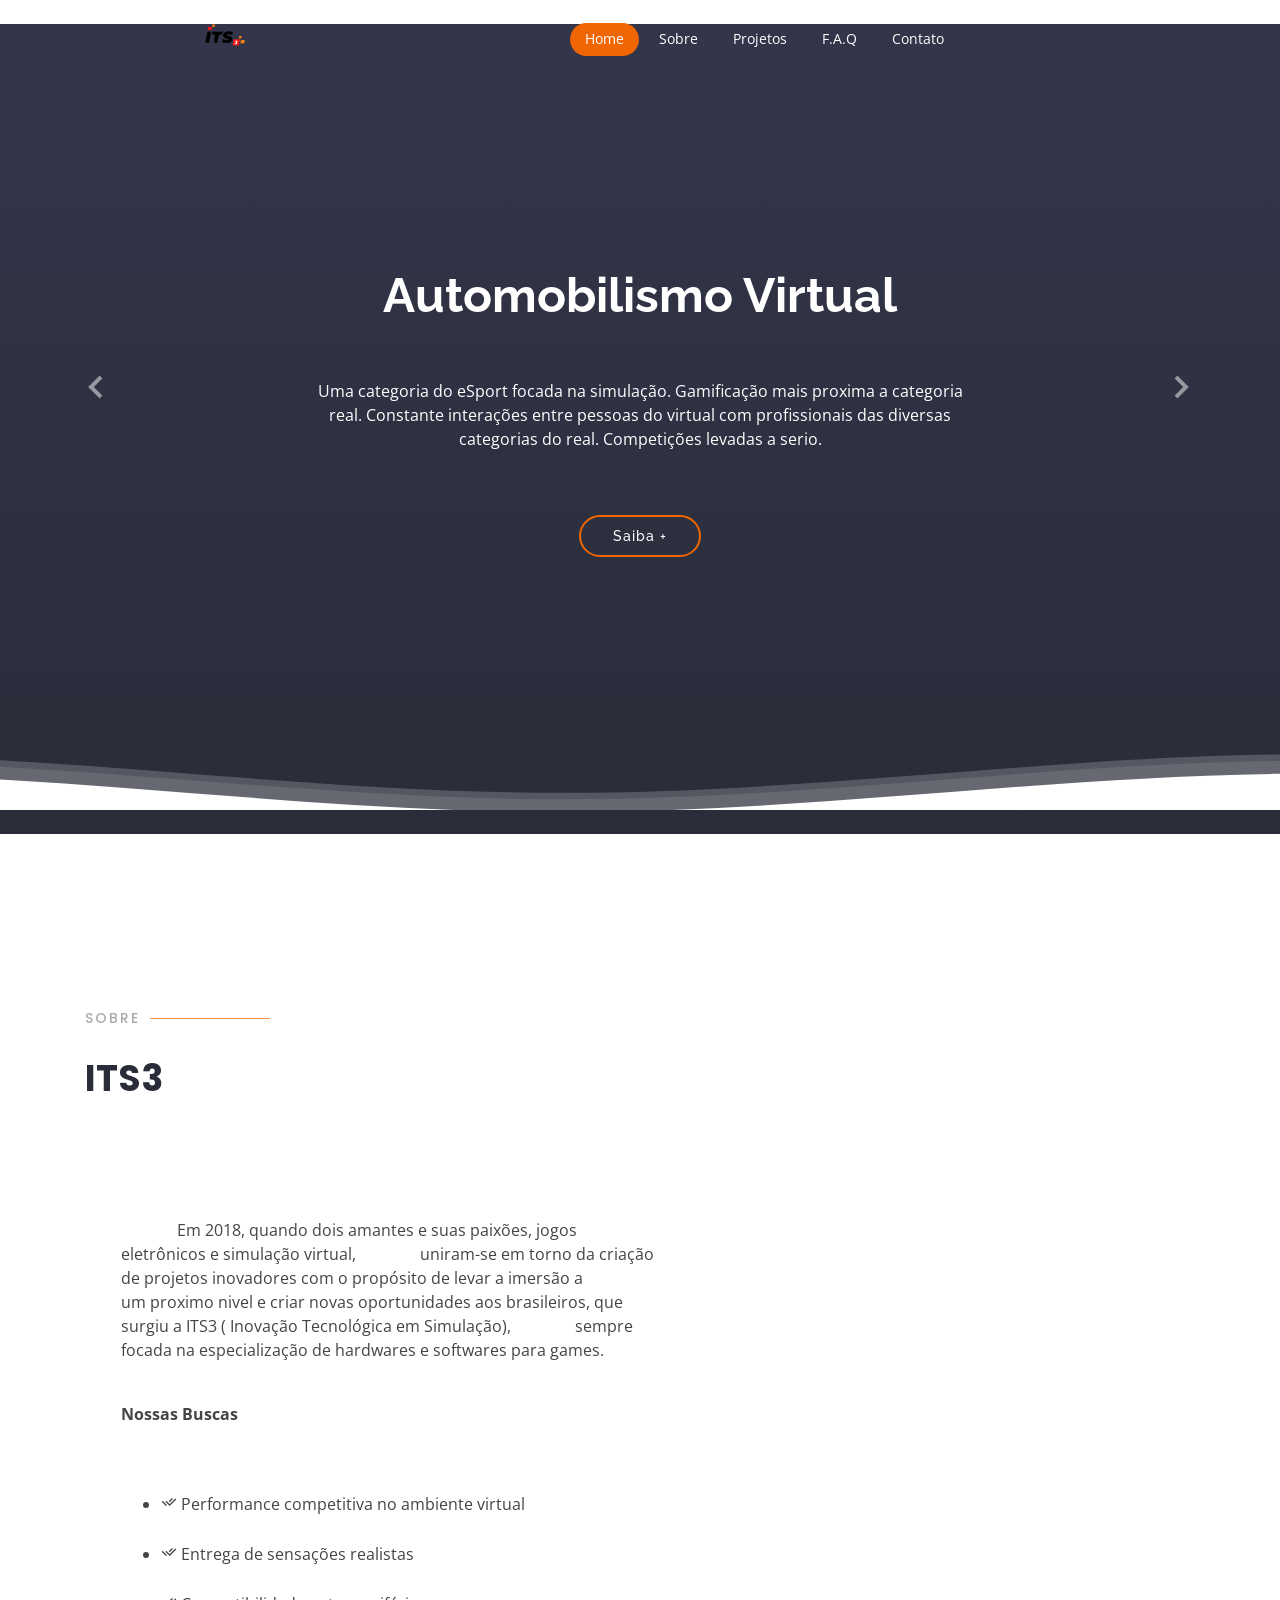
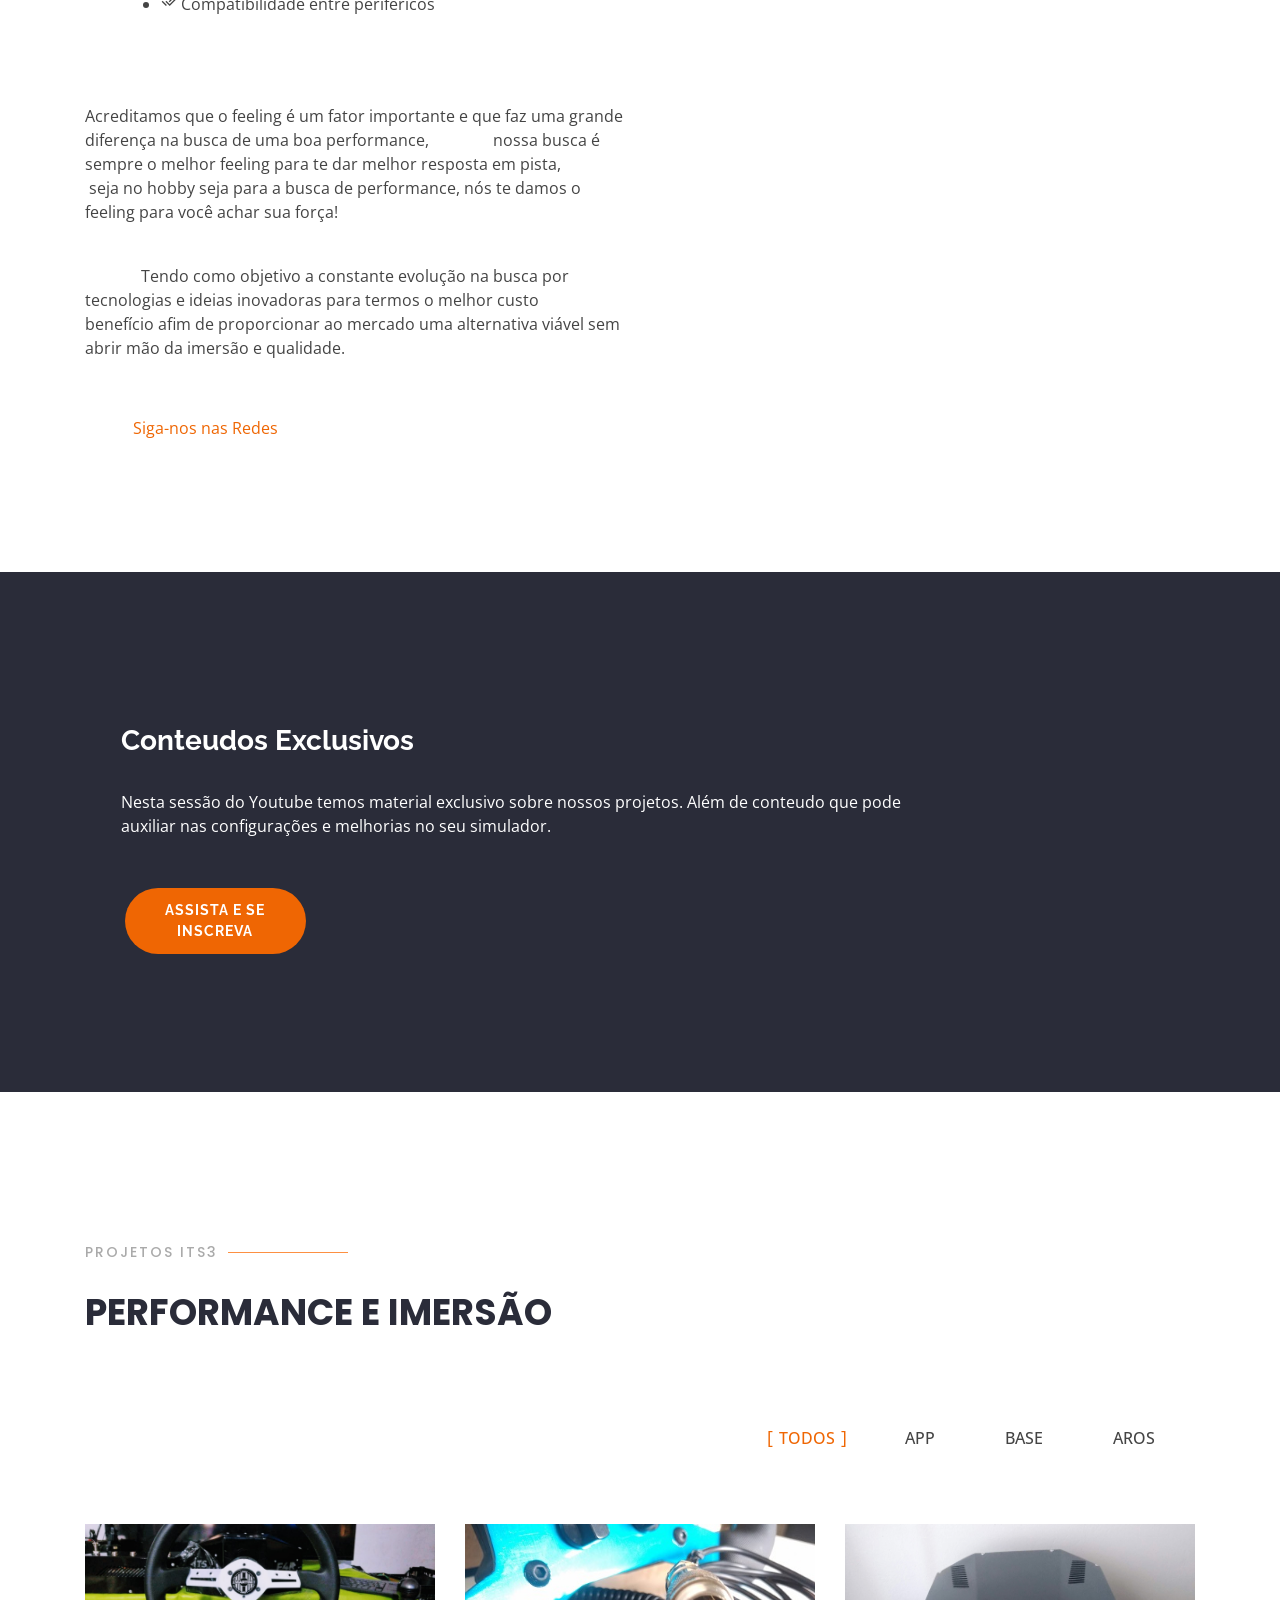
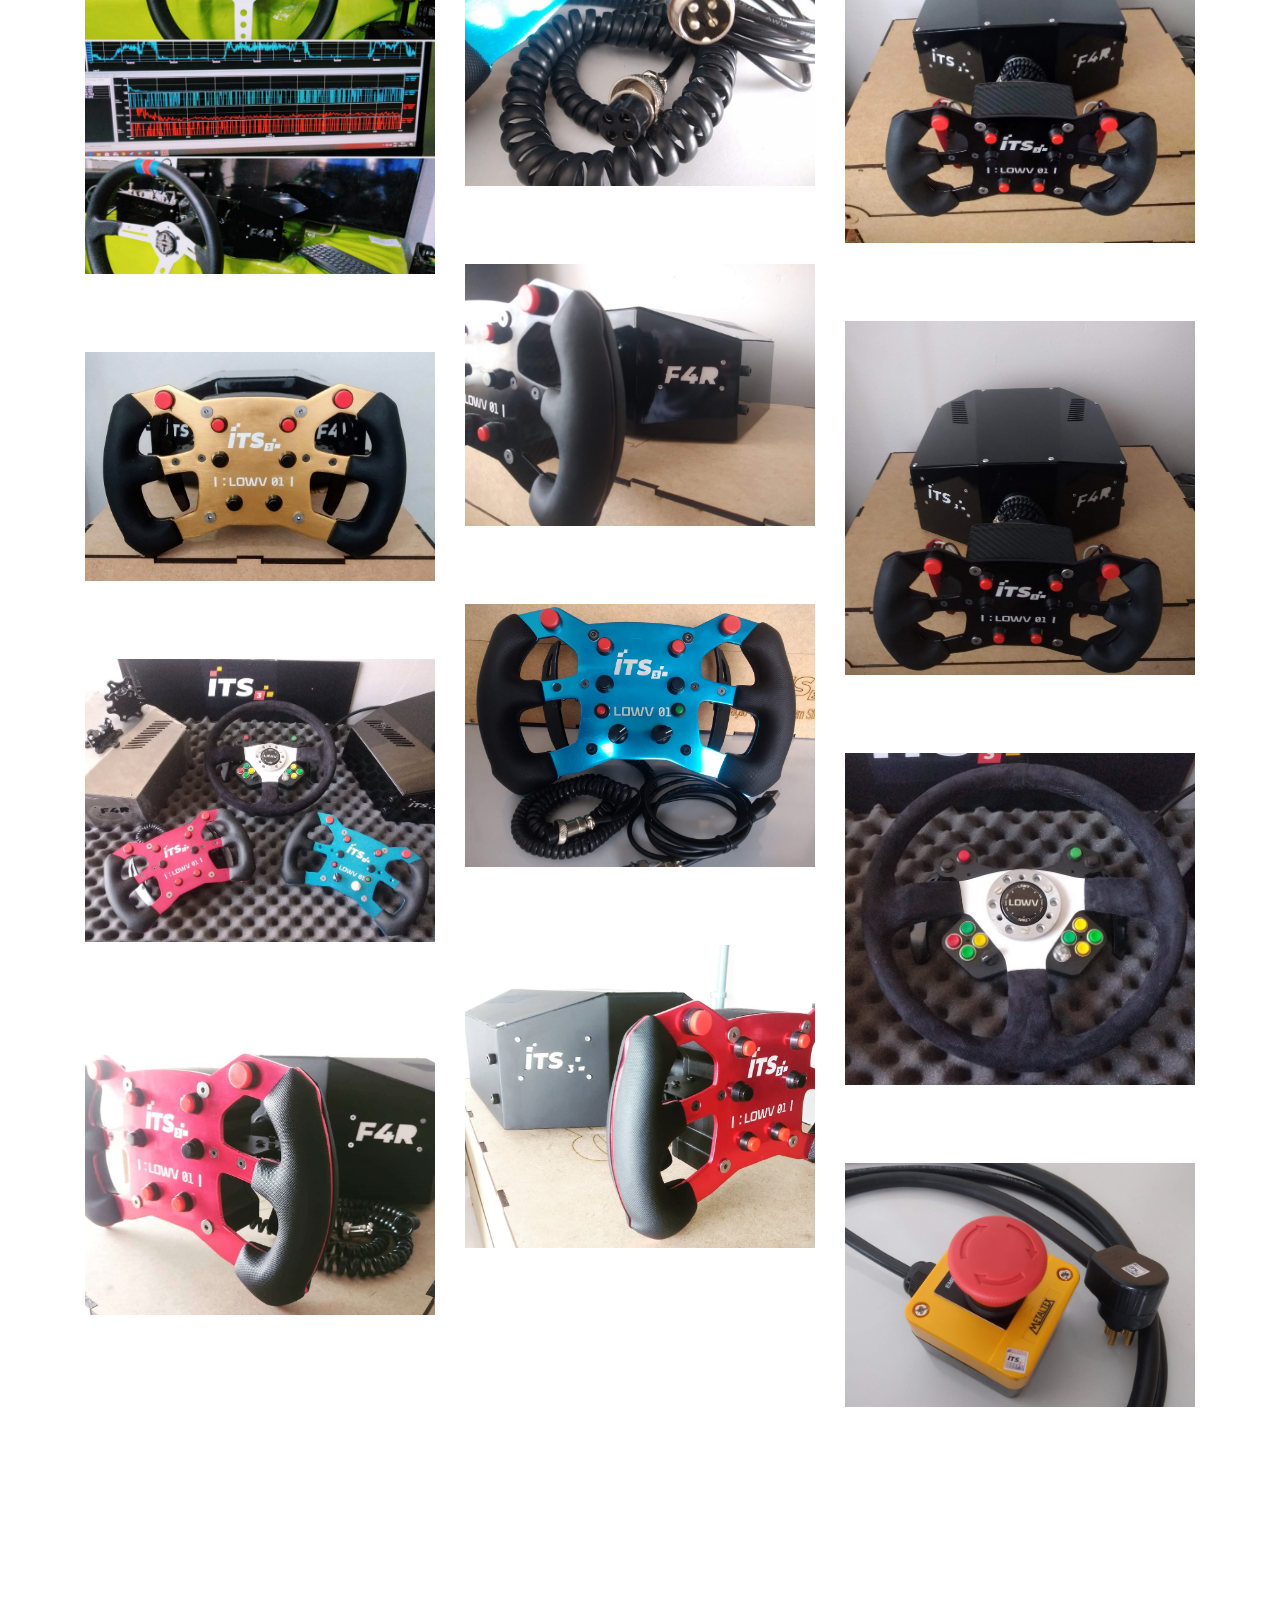
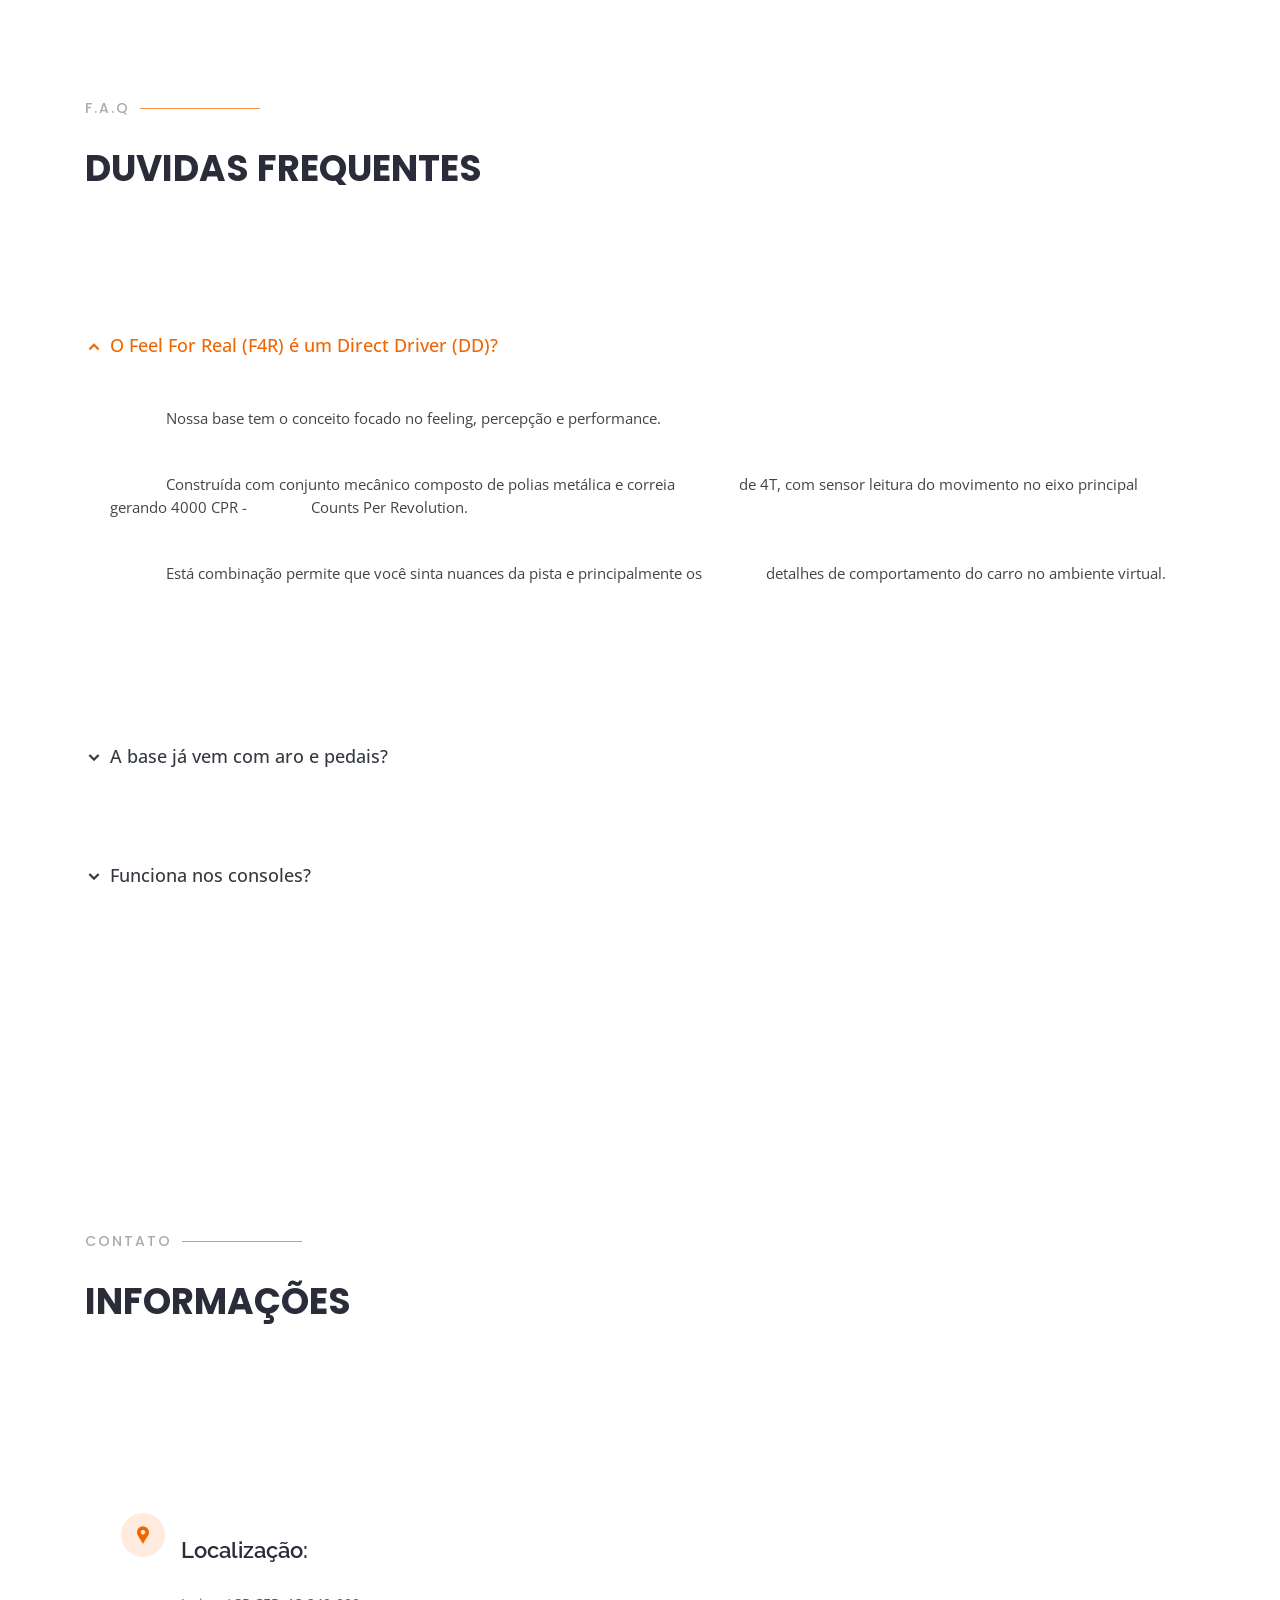
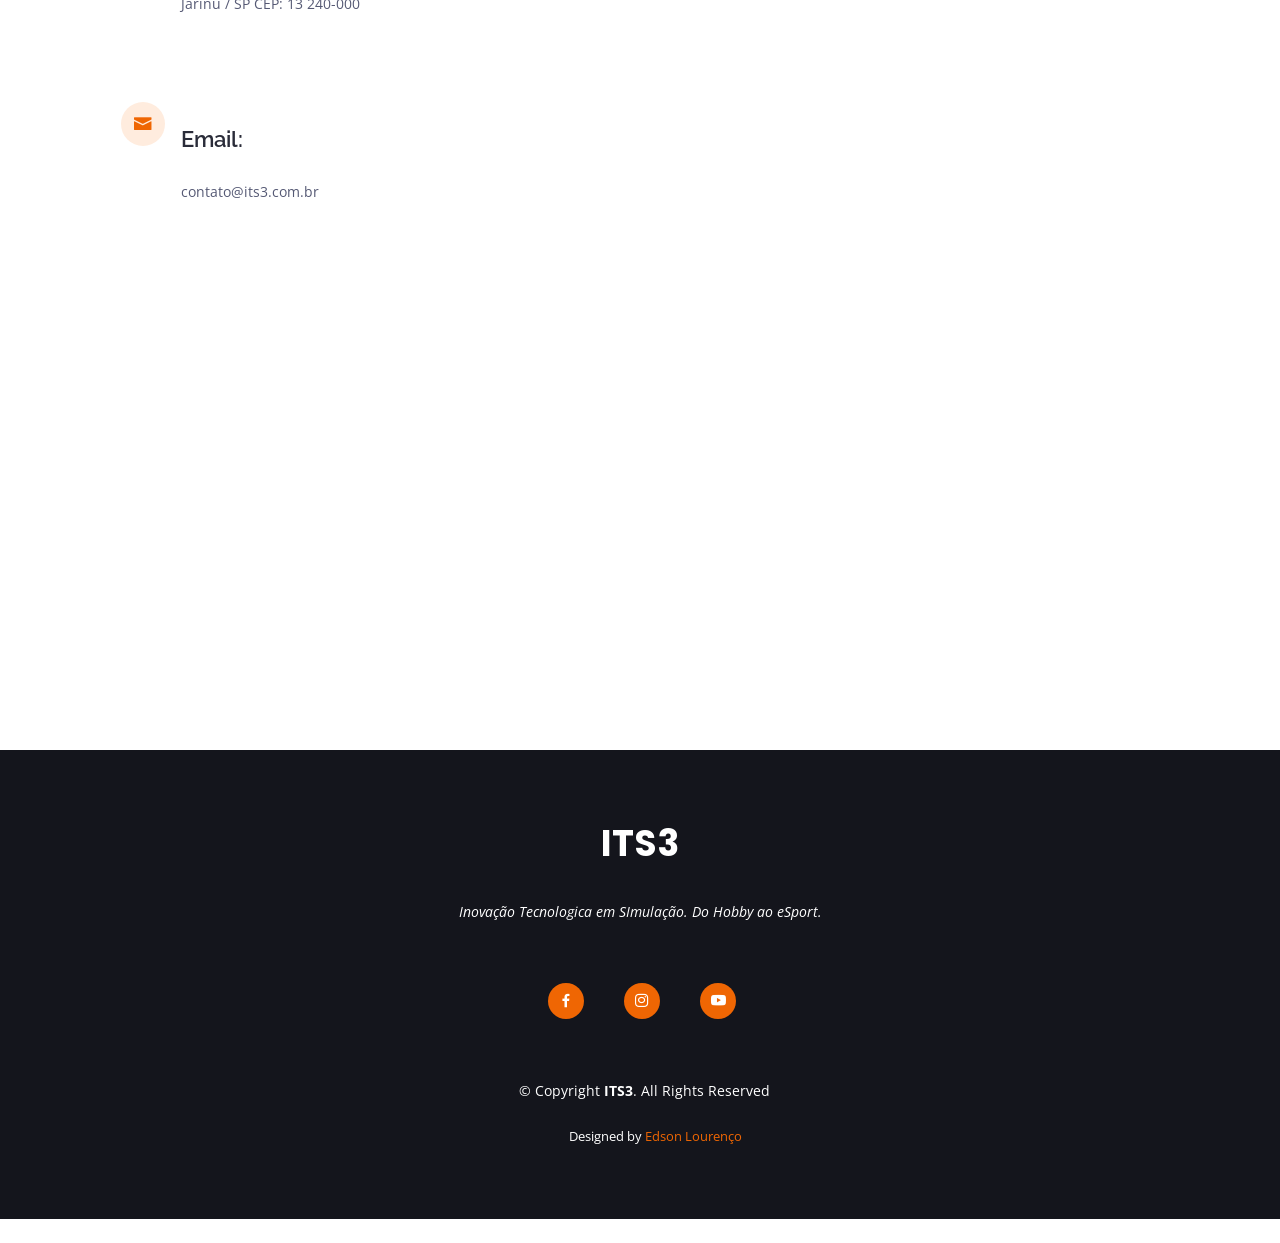
==== commit 2929d6c5: "Update index.html remove video" ====
--- a/index.html
+++ b/index.html
@@ -128,1110 +128,1092 @@
 
   </header><!-- Final Header -->
 
-      <div class="video-container">
-
-        <iframe
-
-            id="video-player"
-
-            src="https://www.youtube.com/watch?v=0jnlr350YSo"
-
-            frameborder="0"
-
-            allow="accelerometer; autoplay; clipboard-write; encrypted-media; gyroscope; picture-in-picture"
-
-            allowfullscreen
-
-        ></iframe>
+  <!-- ======= Seção Hero  ======= -->
+
+  <section id="hero" class="d-flex flex-column justify-content-end align-items-center">
+
+    <div id="heroCarousel" class="container carousel carousel-fade" data-ride="carousel">
+
+
+
+      <!-- Slide 1 -->
+
+      <div class="carousel-item active">
+
+        <div class="carousel-container">
+
+          <h2 class="animate__animated animate__fadeInDown">Bem Vindo a <span>ITS3</span></h2>
+
+          <p class="animate__animated fanimate__adeInUp">Inovação Tecnologica em Simulação. Buscamos a melhor experiência no virtual. Perfornance sem abrir mão da diversão.</p>
+
+          <a href="#sobre" class="btn-get-started animate__animated animate__fadeInUp scrollto">Saiba Mais</a>
+
+        </div>
+
+      </div>
+
+
+
+      <!-- Slide 2 -->
+
+      <div class="carousel-item">
+
+        <div class="carousel-container">
+
+          <h2 class="animate__animated animate__fadeInDown">Automobilismo Virtual</h2>
+
+          <p class="animate__animated animate__fadeInUp">Uma categoria do eSport focada na simulação. Gamificação mais proxima a categoria real. Constante interações entre pessoas do virtual com profissionais das diversas categorias do real. Competições levadas a serio.</p>
+
+          <a href="#sobre" class="btn-get-started animate__animated animate__fadeInUp scrollto">Saiba +</a>
+
+        </div>
+
+      </div>
+
+
+
+      <!-- Slide 3 -->
+
+      <div class="carousel-item">
+
+        <div class="carousel-container">
+
+          <h2 class="animate__animated animate__fadeInDown">Competições Nacionais</h2>
+
+          <p class="animate__animated animate__fadeInUp">Variação de categorias e formatos de competição. Regras e pontuações fieis ao real, flexibilidade de horarios são algumas das vantagem do AV. Rankeamento e categorias por nivel de experiência. Competições e premiações reais.</p>
+
+          <a href="#sobre" class="btn-get-started animate__animated animate__fadeInUp scrollto">Fique por dentro</a>
+
+        </div>
+
+      </div>
+
+
+
+      <a class="carousel-control-prev" href="#heroCarousel" role="button" data-slide="prev">
+
+        <span class="carousel-control-prev-icon bx bx-chevron-left" aria-hidden="true"></span>
+
+        <span class="sr-only">Retorno</span>
+
+      </a>
+
+
+
+      <a class="carousel-control-next" href="#heroCarousel" role="button" data-slide="next">
+
+        <span class="carousel-control-next-icon bx bx-chevron-right" aria-hidden="true"></span>
+
+        <span class="sr-only">Avanço</span>
+
+      </a>
+
+
 
     </div>
 
-  <!-- ======= Seção Hero  ======= -->
-
-  <section id="hero" class="d-flex flex-column justify-content-end align-items-center">
-
-    <div id="heroCarousel" class="container carousel carousel-fade" data-ride="carousel">
-
-
-
-      <!-- Slide 1 -->
-
-      <div class="carousel-item active">
-
-        <div class="carousel-container">
-
-          <h2 class="animate__animated animate__fadeInDown">Bem Vindo a <span>ITS3</span></h2>
-
-          <p class="animate__animated fanimate__adeInUp">Inovação Tecnologica em Simulação. Buscamos a melhor experiência no virtual. Perfornance sem abrir mão da diversão.</p>
-
-          <a href="#sobre" class="btn-get-started animate__animated animate__fadeInUp scrollto">Saiba Mais</a>
-
-        </div>
-
-      </div>
-
-
-
-      <!-- Slide 2 -->
-
-      <div class="carousel-item">
-
-        <div class="carousel-container">
-
-          <h2 class="animate__animated animate__fadeInDown">Automobilismo Virtual</h2>
-
-          <p class="animate__animated animate__fadeInUp">Uma categoria do eSport focada na simulação. Gamificação mais proxima a categoria real. Constante interações entre pessoas do virtual com profissionais das diversas categorias do real. Competições levadas a serio.</p>
-
-          <a href="#sobre" class="btn-get-started animate__animated animate__fadeInUp scrollto">Saiba +</a>
-
-        </div>
-
-      </div>
-
-
-
-      <!-- Slide 3 -->
-
-      <div class="carousel-item">
-
-        <div class="carousel-container">
-
-          <h2 class="animate__animated animate__fadeInDown">Competições Nacionais</h2>
-
-          <p class="animate__animated animate__fadeInUp">Variação de categorias e formatos de competição. Regras e pontuações fieis ao real, flexibilidade de horarios são algumas das vantagem do AV. Rankeamento e categorias por nivel de experiência. Competições e premiações reais.</p>
-
-          <a href="#sobre" class="btn-get-started animate__animated animate__fadeInUp scrollto">Fique por dentro</a>
-
-        </div>
-
-      </div>
-
-
-
-      <a class="carousel-control-prev" href="#heroCarousel" role="button" data-slide="prev">
-
-        <span class="carousel-control-prev-icon bx bx-chevron-left" aria-hidden="true"></span>
-
-        <span class="sr-only">Retorno</span>
-
-      </a>
-
-
-
-      <a class="carousel-control-next" href="#heroCarousel" role="button" data-slide="next">
-
-        <span class="carousel-control-next-icon bx bx-chevron-right" aria-hidden="true"></span>
-
-        <span class="sr-only">Avanço</span>
-
-      </a>
-
-
+
+
+    <svg class="hero-waves" xmlns="http://www.w3.org/2000/svg" xmlns:xlink="http://www.w3.org/1999/xlink" viewBox="0 24 150 28 " preserveAspectRatio="none">
+
+      <defs>
+
+        <path id="wave-path" d="M-160 44c30 0 58-18 88-18s 58 18 88 18 58-18 88-18 58 18 88 18 v44h-352z">
+
+      </defs>
+
+      <g class="wave1">
+
+        <use xlink:href="#wave-path" x="50" y="3" fill="rgba(255,255,255, .1)">
+
+      </g>
+
+      <g class="wave2">
+
+        <use xlink:href="#wave-path" x="50" y="0" fill="rgba(255,255,255, .2)">
+
+      </g>
+
+      <g class="wave3">
+
+        <use xlink:href="#wave-path" x="50" y="9" fill="#fff">
+
+      </g>
+
+    </svg>
+
+
+
+  </section><!-- Final Hero -->
+
+
+
+  <main id="main">
+
+
+
+    <!-- ======= Saiba Seção ======= -->
+
+    <section id="sobre" class="sobre">
+
+      <div class="container">
+
+
+
+        <div class="section-title" data-aos="zoom-out">
+
+          <h2>Sobre</h2>
+
+          <p>ITS3</p>
+
+        </div>
+
+
+
+        <div class="row content" data-aos="fade-up">
+
+          <div class="col-lg-6">
+
+            <p>
+
+              Em 2018, quando dois amantes e suas paixões, jogos eletrônicos e simulação virtual, 
+
+              uniram-se em torno da criação de projetos inovadores com o propósito de levar a imersão a 
+
+              um proximo nivel e criar novas oportunidades aos brasileiros, que surgiu a ITS3 ( Inovação Tecnológica em Simulação),
+
+               sempre focada na especialização de hardwares e softwares para games.
+
+            </p>
+
+            <p><b>Nossas Buscas</b></p>
+
+            <ul>
+
+              <li><i class="ri-check-double-line"></i> Performance competitiva no ambiente virtual</li>
+
+              <li><i class="ri-check-double-line"></i> Entrega de sensações realistas</li>
+
+              <li><i class="ri-check-double-line"></i> Compatibilidade entre periféricos</li>
+
+            </ul>
+
+          </div>
+
+          <div class="col-lg-6 pt-4 pt-lg-0">
+
+            <p>Acreditamos que o feeling é um fator importante e que faz uma grande diferença na busca de uma boa performance, 
+
+              nossa busca é sempre o melhor feeling para te dar melhor resposta em pista,
+
+               seja no hobby seja para a busca de performance, nós te damos o feeling para você achar sua força! </p>
+
+            <p>
+
+              Tendo como objetivo a constante evolução na busca por tecnologias e ideias inovadoras para termos o melhor custo
+
+              benefício afim de proporcionar ao mercado uma alternativa viável sem abrir mão da imersão e qualidade.
+
+            </p>
+
+            
+
+              
+
+            </p>
+
+            <a href="https://www.facebook.com/ITS3.br" class="btn-learn-more">Siga-nos nas Redes</a>
+
+          </div>
+
+        </div>
+
+
+
+      </div>
+
+    </section><!-- Final Saiba Seção -->
+
+
+
+    
+
+
+
+    <!-- ======= Cta Seção ======= -->
+
+    <section id="cta" class="cta">
+
+      <div class="container">
+
+
+
+        <div class="row" data-aos="zoom-out">
+
+          <div class="col-lg-9 text-center text-lg-left">
+
+            <h3>Conteudos Exclusivos</h3>
+
+            <p> Nesta sessão do Youtube temos material exclusivo sobre nossos projetos. Além de conteudo que pode auxiliar nas configurações e melhorias no seu simulador.</p>
+
+          </div>
+
+          <div class="col-lg-3 cta-btn-container text-center">
+
+            <a class="cta-btn align-middle" href="https://www.youtube.com/watch?v=LeIUffacZBE&list=PLU_f15nW5MIPYSCeiaRlRTpYYZ5Qm_SAD">Assista e se Inscreva</a>
+
+          </div>
+
+        </div>
+
+
+
+      </div>
+
+    </section><!-- Final CTA Seção -->
+
+
+
+    <!-- ======= Portfolio Seção ======= -->
+
+    <section id="portfolio" class="portfolio">
+
+      <div class="container">
+
+
+
+        <div class="section-title" data-aos="zoom-out">
+
+          <h2>Projetos ITS3</h2>
+
+          <p>Performance e Imersão</p>
+
+        </div>
+
+
+
+        <ul id="portfolio-flters" class="d-flex justify-content-end" data-aos="fade-up">
+
+          <li data-filter="*" class="filter-active">Todos</li>
+
+          <li data-filter=".filter-app">App</li>
+
+          <li data-filter=".filter-base">Base</li>
+
+          <li data-filter=".filter-aros">Aros</li>
+
+        </ul>
+
+
+
+        <div class="row portfolio-container" data-aos="fade-up">
+
+
+
+          <div class="col-lg-4 col-md-6 portfolio-item filter-app">
+
+            <div class="portfolio-img"><img src="assets/img/portfolio/01.jpg" class="img-fluid" alt=""></div>
+
+            <div class="portfolio-info">
+
+              <h4>Telemetria</h4>
+
+              <p>Software</p>
+
+              <a href="assets/img/portfolio/01.jpg" data-gall="portfolioGallery" class="venobox preview-link" title="App Central"><i class="bx bx-plus"></i></a>
+
+              <a href="/portfolio-detalhes.html" class="details-link" title="Detalhes"><i class="bx bx-link"></i></a>
+
+            </div>
+
+          </div>
+
+          <div class="col-lg-4 col-md-6 portfolio-item filter-aros">
+
+            <div class="portfolio-img"><img src="assets/img/portfolio/H02.jpg" class="img-fluid" alt="Aro Hybrid"></div>
+
+            <div class="portfolio-info">
+
+              <h4>Hybrid Azul 2</h4>
+
+              <p>Aro 300mm</p>
+
+              <a href="assets/img/portfolio/H02.jpg" data-gall="portfolioGallery" class="venobox preview-link" title="Aro"><i class="bx bx-plus"></i></a>
+
+              <a href="/portfolio-detalhes.html" class="details-link" title="More Details"><i class="bx bx-link"></i></a>
+
+            </div>
+
+          </div>
+
+          <div class="col-lg-4 col-md-6 portfolio-item filter-base">
+
+            <div class="portfolio-img"><img src="assets/img/portfolio/02.jpg" class="img-fluid" alt="Kit F4R"></div>
+
+            <div class="portfolio-info">
+
+              <h4>Kit F4R</h4>
+
+              <p>Base</p>
+
+              <a href="assets/img/portfolio/02.jpg" data-gall="portfolioGallery" class="venobox preview-link" title="App"><i class="bx bx-plus"></i></a>
+
+              <a href="/portfolio-detalhes.html" class="details-link" title="More Details"><i class="bx bx-link"></i></a>
+
+            </div>
+
+          </div>
+
+          <div class="col-lg-4 col-md-6 portfolio-item filter-base">
+
+            <div class="portfolio-img"><img src="assets/img/portfolio/04.jpg" class="img-fluid" alt="Kit F4R"></div>
+
+            <div class="portfolio-info">
+
+              <h4>Kit F4R</h4>
+
+              <p>Base</p>
+
+              <a href="assets/img/portfolio/04.jpg" data-gall="portfolioGallery" class="venobox preview-link" title="App"><i class="bx bx-plus"></i></a>
+
+              <a href="/portfolio-detalhes.html" class="details-link" title="More Details"><i class="bx bx-link"></i></a>
+
+            </div>
+
+          </div>
+
+
+
+          <div class="col-lg-4 col-md-6 portfolio-item filter-base">
+
+            <div class="portfolio-img"><img src="assets/img/portfolio/03.jpg" class="img-fluid" alt="Kit F4R"></div>
+
+            <div class="portfolio-info">
+
+              <h4>Kit F4R</h4>
+
+              <p>Base</p>
+
+              <a href="assets/img/portfolio/03.jpg" data-gall="portfolioGallery" class="venobox preview-link" title="App"><i class="bx bx-plus"></i></a>
+
+              <a href="/portfolio-detalhes.html" class="details-link" title="More Details"><i class="bx bx-link"></i></a>
+
+            </div>
+
+          </div>
+
+
+
+          <div class="col-lg-4 col-md-6 portfolio-item filter-aros">
+
+            <div class="portfolio-img"><img src="assets/img/portfolio/A01.jpg" class="img-fluid" alt="Aro Hybrid"></div>
+
+            <div class="portfolio-info">
+
+              <h4>Hybrid Dourado</h4>
+
+              <p>Aro 300mm</p>
+
+              <a href="assets/img/portfolio/A01.jpg" data-gall="portfolioGallery" class="venobox preview-link" title="Aro"><i class="bx bx-plus"></i></a>
+
+              <a href="/portfolio-detalhes.html" class="details-link" title="More Details"><i class="bx bx-link"></i></a>
+
+            </div>
+
+          </div>
+
+          <div class="col-lg-4 col-md-6 portfolio-item filter-aros">
+
+            <div class="portfolio-img"><img src="assets/img/portfolio/H01.jpg" class="img-fluid" alt="Aro Hybrid"></div>
+
+            <div class="portfolio-info">
+
+              <h4>Hybrid Azul</h4>
+
+              <p>Aro 300mm</p>
+
+              <a href="assets/img/portfolio/H01.jpg" data-gall="portfolioGallery" class="venobox preview-link" title="Aro"><i class="bx bx-plus"></i></a>
+
+              <a href="/portfolio-detalhes.html" class="details-link" title="More Details"><i class="bx bx-link"></i></a>
+
+            </div>
+
+          </div>
+
+          <div class="col-lg-4 col-md-6 portfolio-item filter-aros">
+
+            <div class="portfolio-img"><img src="assets/img/portfolio/Aros.jpg" class="img-fluid" alt="Aro Hybrid"></div>
+
+            <div class="portfolio-info">
+
+              <h4>Aros</h4>
+
+              <p>Aro</p>
+
+              <a href="assets/img/portfolio/Aros.jpg" data-gall="portfolioGallery" class="venobox preview-link" title="Aro"><i class="bx bx-plus"></i></a>
+
+              <a href="/portfolio-detalhes.html" class="details-link" title="More Details"><i class="bx bx-link"></i></a>
+
+            </div>
+
+          </div>
+
+          <div class="col-lg-4 col-md-6 portfolio-item filter-aros">
+
+            <div class="portfolio-img"><img src="assets/img/portfolio/A03.jpg" class="img-fluid" alt="Aro GTR Box"></div>
+
+            <div class="portfolio-info">
+
+              <h4>GTR Box</h4>
+
+              <p>Aro 340mm</p>
+
+              <a href="assets/img/portfolio/A03.jpg" data-gall="portfolioGallery" class="venobox preview-link" title="Aro"><i class="bx bx-plus"></i></a>
+
+              <a href="/portfolio-detalhes.html" class="details-link" title="More Details"><i class="bx bx-link"></i></a>
+
+            </div>
+
+          </div>
+
+
+
+          <div class="col-lg-4 col-md-6 portfolio-item filter-base">
+
+            <div class="portfolio-img"><img src="assets/img/portfolio/base1.jpg" class="img-fluid" alt="Base"></div>
+
+            <div class="portfolio-info">
+
+              <h4>Kit F4R 2</h4>
+
+              <p>Base</p>
+
+              <a href="assets/img/portfolio/base1.jpg" data-gall="portfolioGallery" class="venobox preview-link" title="Base FFB"><i class="bx bx-plus"></i></a>
+
+              <a href="/portfolio-detalhes.html" class="details-link" title="More Details"><i class="bx bx-link"></i></a>
+
+            </div>
+
+          </div>
+
+          <div class="col-lg-4 col-md-6 portfolio-item filter-base">
+
+            <div class="portfolio-img"><img src="assets/img/portfolio/base2.jpg" class="img-fluid" alt="Base"></div>
+
+            <div class="portfolio-info">
+
+              <h4>Kit F4R 3</h4>
+
+              <p>Base</p>
+
+              <a href="assets/img/portfolio/base2.jpg" data-gall="portfolioGallery" class="venobox preview-link" title="Base FFB"><i class="bx bx-plus"></i></a>
+
+              <a href="/portfolio-detalhes.html" class="details-link" title="More Details"><i class="bx bx-link"></i></a>
+
+            </div>
+
+          </div>
+
+
+
+          <div class="col-lg-4 col-md-6 portfolio-item filter-base">
+
+            <div class="portfolio-img"><img src="assets/img/portfolio/bottun.jpg" class="img-fluid" alt="Base"></div>
+
+            <div class="portfolio-info">
+
+              <h4>Conexão F4R</h4>
+
+              <p>Base</p>
+
+              <a href="assets/img/portfolio/bottun.jpg" data-gall="portfolioGallery" class="venobox preview-link" title="Base FFB"><i class="bx bx-plus"></i></a>
+
+              <a href="/portfolio-detalhes.html" class="details-link" title="More Details"><i class="bx bx-link"></i></a>
+
+            </div>
+
+
+
+            <div class="col-lg-4 col-md-6 portfolio-item filter-base">
+
+              <div class="portfolio-img"><img src="assets/img/portfolio/base1.jpg" class="img-fluid" alt="Base"></div>
+
+              <div class="portfolio-info">
+
+                <h4>Kit F4R 2</h4>
+
+                <p>Base</p>
+
+                <a href="assets/img/portfolio/base1.jpg" data-gall="portfolioGallery" class="venobox preview-link" title="Base FFB"><i class="bx bx-plus"></i></a>
+
+                <a href="#" class="details-link" title="More Details"><i class="bx bx-link"></i></a>
+
+              </div>
+
+         
+
+        </div>
+
+
+
+      </div>
+
+    </section><!-- Final Portfolio Seção -->
+
+
+
+    <!-- ======= Testimonials Seção ======= 
+
+    <section id="testimonials" class="testimonials">
+
+      <div class="container">
+
+
+
+        <div class="section-title" data-aos="zoom-out">
+
+          <h2>Testimonials</h2>
+
+          <p>What they are saying about us</p>
+
+        </div>
+
+
+
+        <div class="owl-carousel testimonials-carousel" data-aos="fade-up">
+
+
+
+          <div class="testimonial-item">
+
+            <p>
+
+              <i class="bx bxs-quote-alt-left quote-icon-left"></i>
+
+              Proin iaculis purus consequat sem cure digni ssim donec porttitora entum suscipit rhoncus. Accusantium quam, ultricies eget id, aliquam eget nibh et. Maecen aliquam, risus at semper.
+
+              <i class="bx bxs-quote-alt-right quote-icon-right"></i>
+
+            </p>
+
+            <img src="assets/img/testimonials/testimonials-1.jpg" class="testimonial-img" alt="">
+
+            <h3>Saul Goodman</h3>
+
+            <h4>Ceo &amp; Founder</h4>
+
+          </div>
+
+
+
+          <div class="testimonial-item">
+
+            <p>
+
+              <i class="bx bxs-quote-alt-left quote-icon-left"></i>
+
+              Export tempor illum tamen malis malis eram quae irure esse labore quem cillum quid cillum eram malis quorum velit fore eram velit sunt aliqua noster fugiat irure amet legam anim culpa.
+
+              <i class="bx bxs-quote-alt-right quote-icon-right"></i>
+
+            </p>
+
+            <img src="assets/img/testimonials/testimonials-2.jpg" class="testimonial-img" alt="">
+
+            <h3>Sara Wilsson</h3>
+
+            <h4>Designer</h4>
+
+          </div>
+
+
+
+          <div class="testimonial-item">
+
+            <p>
+
+              <i class="bx bxs-quote-alt-left quote-icon-left"></i>
+
+              Enim nisi quem export duis labore cillum quae magna enim sint quorum nulla quem veniam duis minim tempor labore quem eram duis noster aute amet eram fore quis sint minim.
+
+              <i class="bx bxs-quote-alt-right quote-icon-right"></i>
+
+            </p>
+
+            <img src="assets/img/testimonials/testimonials-3.jpg" class="testimonial-img" alt="">
+
+            <h3>Jena Karlis</h3>
+
+            <h4>Store Owner</h4>
+
+          </div>
+
+
+
+          <div class="testimonial-item">
+
+            <p>
+
+              <i class="bx bxs-quote-alt-left quote-icon-left"></i>
+
+              Fugiat enim eram quae cillum dolore dolor amet nulla culpa multos export minim fugiat minim velit minim dolor enim duis veniam ipsum anim magna sunt elit fore quem dolore labore illum veniam.
+
+              <i class="bx bxs-quote-alt-right quote-icon-right"></i>
+
+            </p>
+
+            <img src="assets/img/testimonials/testimonials-4.jpg" class="testimonial-img" alt="">
+
+            <h3>Matt Brandon</h3>
+
+            <h4>Freelancer</h4>
+
+          </div>
+
+
+
+          <div class="testimonial-item">
+
+            <p>
+
+              <i class="bx bxs-quote-alt-left quote-icon-left"></i>
+
+              Quis quorum aliqua sint quem legam fore sunt eram irure aliqua veniam tempor noster veniam enim culpa labore duis sunt culpa nulla illum cillum fugiat legam esse veniam culpa fore nisi cillum quid.
+
+              <i class="bx bxs-quote-alt-right quote-icon-right"></i>
+
+            </p>
+
+            <img src="assets/img/testimonials/testimonials-5.jpg" class="testimonial-img" alt="">
+
+            <h3>John Larson</h3>
+
+            <h4>Entrepreneur</h4>
+
+          </div>
+
+
+
+        </div>
+
+
+
+      </div>
+
+    </section>
+
+    
+
+    Final Testimonials Seção -->
+
+
+
+ 
+
+    <!-- ======= F.A.Q Sessão ======= -->
+
+    <section id="faq" class="faq">
+
+      <div class="container">
+
+
+
+        <div class="section-title" data-aos="zoom-out">
+
+          <h2>F.A.Q</h2>
+
+          <p>Duvidas Frequentes</p>
+
+        </div>
+
+
+
+        <ul class="faq-list">
+
+
+
+          <li data-aos="fade-up" data-aos-delay="100">
+
+            <a data-toggle="collapse" class="" href="#faq1">O Feel For Real (F4R) é um Direct Driver (DD)? <i class="icofont-simple-up"></i></a>
+
+            <div id="faq1" class="collapse show" data-parent=".faq-list">
+
+                       <p>
+
+              Nossa base tem o conceito focado no feeling, percepção e performance. 
+
+            </p>
+
+            <P>
+
+              Construída com conjunto mecânico composto de polias metálica e correia 
+
+              de 4T, com sensor leitura do movimento no eixo principal gerando 4000 CPR -
+
+               Counts Per Revolution.
+
+            </p>  
+
+            <p>
+
+              Está combinação permite que você sinta nuances da pista e principalmente os 
+
+              detalhes de comportamento do carro no ambiente virtual.
+
+            </p>
+
+
+
+
+
+            </div>
+
+          </li>
+
+
+
+          <li data-aos="fade-up" data-aos-delay="200">
+
+            <a data-toggle="collapse" href="#faq2" class="collapsed">A base já vem com aro e pedais? <i class="icofont-simple-up"></i></a>
+
+            <div id="faq2" class="collapse" data-parent=".faq-list">
+
+              <p>Não, no entanto a central controladora tem as conexões para pedais, cambio H e sequencia, freio de mão e bottonbox. </p>
+
+            </div>
+
+          </li>
+
+
+
+          <li data-aos="fade-up" data-aos-delay="300">
+
+            <a data-toggle="collapse" href="#faq3" class="collapsed">Funciona nos consoles? <i class="icofont-simple-up"></i></a>
+
+            <div id="faq3" class="collapse" data-parent=".faq-list">
+
+              <p>
+
+              Pode ser utilizada via adaptador HF Adapter no PS4 e PS5, breve no Xbox One.  
+
+              </p>
+
+            </div>
+
+          </li>
+
+
+
+
+
+        </ul>
+
+
+
+      </div>
+
+    </section><!-- Final F.A.Q Seção -->
+
+
+
+    <!-- ======= Seção Equipe ======= 
+
+    <section id="team" class="team">
+
+      <div class="container">
+
+
+
+        <div class="section-title" data-aos="zoom-out">
+
+          <h2>Team</h2>
+
+          <p>Equipe de Trabalha</p>
+
+        </div>
+
+
+
+        <div class="row d-flex align-items-center">
+
+
+
+          <div class="col-lg-3 col-md-6 d-flex align-items-stretch">
+
+            <div class="member" data-aos="fade-up">
+
+              <div class="member-img">
+
+                <img src="assets/img/team/team-1.jpg" class="img-fluid" alt="">
+
+                <div class="social">
+
+                  <a href=""><i class="icofont-twitter"></i></a>
+
+                  <a href=""><i class="icofont-facebook"></i></a>
+
+                  <a href=""><i class="icofont-instagram"></i></a>
+
+                  <a href=""><i class="icofont-linkedin"></i></a>
+
+                </div>
+
+              </div>
+
+              <div class="member-info">
+
+                <h4>Edson Souza</h4>
+
+                <span>Especializar Games</span>
+
+              </div>
+
+            </div>
+
+          </div>
+
+
+
+        
+
+          <div class="col-lg-3 col-md-6 d-flex align-items-stretch">
+
+            <div class="member" data-aos="fade-up" data-aos-delay="200">
+
+              <div class="member-img">
+
+                <img src="assets/img/team/team-3.jpg" class="img-fluid" alt="">
+
+                <div class="social">
+
+                  <a href=""><i class="icofont-twitter"></i></a>
+
+                  <a href=""><i class="icofont-facebook"></i></a>
+
+                  <a href=""><i class="icofont-instagram"></i></a>
+
+                  <a href=""><i class="icofont-linkedin"></i></a>
+
+                </div>
+
+              </div>
+
+              <div class="member-info">
+
+                <h4>Ed Lourenço</h4>
+
+                <span>Analista de Sistemas</span>
+
+              </div>
+
+            </div>
+
+          </div>
+
+
+
+            </div>
+
+          </div>
+
+
+
+        </div>
+
+
+
+      </div>
+
+    </section>
+
+    
+
+    Final Seção Time -->
+
+
+
+    <!-- ======= Seção Contato ======= -->
+
+    <section id="contato" class="contact">
+
+      <div class="container">
+
+
+
+        <div class="section-title" data-aos="zoom-out">
+
+          <h2>Contato</h2>
+
+          <p>Informações</p>
+
+        </div>
+
+
+
+        <div class="row mt-5">
+
+
+
+          <div class="col-lg-4" data-aos="fade-right">
+
+            <div class="info">
+
+              <div class="address">
+
+                <i class="icofont-google-map"></i>
+
+                <h4>Localização:</h4>
+
+                <p>Jarinu / SP CEP: 13 240-000</p>
+
+              </div>
+
+
+
+              <div class="email">
+
+                <i class="icofont-envelope"></i>
+
+                <h4>Email:</h4>
+
+                <p>contato@its3.com.br</p>
+
+              </div>
+
+
+
+            </div>
+
+
+
+          </div>
+
+          <div class="col-lg-8 mt-5 mt-lg-0" data-aos="fade-left">
+
+            <div class="form-group">
+
+              <iframe src="https://www.google.com/maps/embed?pb=!1m18!1m12!1m3!1d234880.42744254696!2d-46.871791660448!3d-23.09685135243096!2m3!1f0!2f0!3f0!3m2!1i1024!2i768!4f13.1!3m3!1m2!1s0x94ceda1245a3cd57%3A0x506aea31895b681d!2sJarinu%20-%20Aglomera%C3%A7%C3%A3o%20Urbana%20de%20Jundia%C3%AD%2C%20Jarinu%20-%20SP!5e0!3m2!1spt-BR!2sbr!4v1614187089028!5m2!1spt-BR!2sbr" width="600" height="250" style="border:0;" allowfullscreen="" loading="lazy"></iframe>
+
+            </div>
+
+          </div>
+
+
+
+          <!-- <div class="col-lg-8 mt-5 mt-lg-0" data-aos="fade-left">
+
+
+
+            <form action="forms/contact.php" method="post" role="form" class="php-email-form">
+
+              <div class="form-row">
+
+                <div class="col-md-6 form-group">
+
+                  <input type="text" name="name" class="form-control" id="name" placeholder="Seu Nome" data-rule="minlen:4" data-msg="Por favor, insirir no minimo 4 caracteres" />
+
+                  <div class="validate"></div>
+
+                </div>
+
+                <div class="col-md-6 form-group">
+
+                  <input type="email" class="form-control" name="email" id="email" placeholder="Email para contato" data-rule="email" data-msg="Utilizar um email valido" />
+
+                  <div class="validate"></div>
+
+                </div>
+
+              </div>
+
+              <div class="form-group">
+
+                <input type="text" class="form-control" name="subject" id="subject" placeholder="Assunto" data-rule="minlen:4" data-msg="Por gentileza escreva no minimo 8 caracteris" />
+
+                <div class="validate"></div>
+
+              </div>
+
+              <div class="form-group">
+
+                <textarea class="form-control" name="message" rows="5" data-rule="required" data-msg="Não será possivel o envio com texto em branco" placeholder="Messagem"></textarea>
+
+                <div class="validate"></div>
+
+              </div>
+
+              <div class="mb-3">
+
+                <div class="loading">Loading</div>
+
+                <div class="error-message"></div>
+
+                <div class="sent-message">Agradecemos! Breve receberar o retorno do contato</div>
+
+              </div>
+
+              <div class="text-center"><button type="submit">Enviar Menssagem</button></div>
+
+            </form>
+
+
+
+          </div>
+
+        -->
+
+
+
+        </div>
+
+
+
+      </div>
+
+    </section><!-- Final Contact Seção -->
+
+
+
+  </main><!-- Final #main -->
+
+
+
+  <!-- ======= Footer ======= -->
+
+  <footer id="footer">
+
+    <div class="container">
+
+      <h3>ITS3</h3>
+
+      <p>Inovação Tecnologica em SImulação. Do Hobby ao eSport.</p>
+
+      <div class="social-links">
+
+        <a href="https://www.facebook.com/ITS3.br" class="facebook"><i class="bx bxl-facebook"></i></a>
+
+        <a href="https://www.instagram.com/its3.br/" class="instagram"><i class="bx bxl-instagram"></i></a>
+
+        <a href="https://www.youtube.com/watch?v=0jnlr350YSo" class="youtube"><i class="bx bxl-youtube"></i></a>
+
+      </div>
+
+      <div class="copyright">
+
+        &copy; Copyright <strong><span>ITS3</span></strong>. All Rights Reserved
+
+      </div>
+
+      <div class="credits">
+
+       
+
+        Designed by <a href="https://www.linkedin.com/in/edlourenzo/">Edson Lourenço</a>
+
+      </div>
 
     </div>
 
-
-
-    <svg class="hero-waves" xmlns="http://www.w3.org/2000/svg" xmlns:xlink="http://www.w3.org/1999/xlink" viewBox="0 24 150 28 " preserveAspectRatio="none">
-
-      <defs>
-
-        <path id="wave-path" d="M-160 44c30 0 58-18 88-18s 58 18 88 18 58-18 88-18 58 18 88 18 v44h-352z">
-
-      </defs>
-
-      <g class="wave1">
-
-        <use xlink:href="#wave-path" x="50" y="3" fill="rgba(255,255,255, .1)">
-
-      </g>
-
-      <g class="wave2">
-
-        <use xlink:href="#wave-path" x="50" y="0" fill="rgba(255,255,255, .2)">
-
-      </g>
-
-      <g class="wave3">
-
-        <use xlink:href="#wave-path" x="50" y="9" fill="#fff">
-
-      </g>
-
-    </svg>
-
-
-
-  </section><!-- Final Hero -->
-
-
-
-  <main id="main">
-
-
-
-    <!-- ======= Saiba Seção ======= -->
-
-    <section id="sobre" class="sobre">
-
-      <div class="container">
-
-
-
-        <div class="section-title" data-aos="zoom-out">
-
-          <h2>Sobre</h2>
-
-          <p>ITS3</p>
-
-        </div>
-
-
-
-        <div class="row content" data-aos="fade-up">
-
-          <div class="col-lg-6">
-
-            <p>
-
-              Em 2018, quando dois amantes e suas paixões, jogos eletrônicos e simulação virtual, 
-
-              uniram-se em torno da criação de projetos inovadores com o propósito de levar a imersão a 
-
-              um proximo nivel e criar novas oportunidades aos brasileiros, que surgiu a ITS3 ( Inovação Tecnológica em Simulação),
-
-               sempre focada na especialização de hardwares e softwares para games.
-
-            </p>
-
-            <p><b>Nossas Buscas</b></p>
-
-            <ul>
-
-              <li><i class="ri-check-double-line"></i> Performance competitiva no ambiente virtual</li>
-
-              <li><i class="ri-check-double-line"></i> Entrega de sensações realistas</li>
-
-              <li><i class="ri-check-double-line"></i> Compatibilidade entre periféricos</li>
-
-            </ul>
-
-          </div>
-
-          <div class="col-lg-6 pt-4 pt-lg-0">
-
-            <p>Acreditamos que o feeling é um fator importante e que faz uma grande diferença na busca de uma boa performance, 
-
-              nossa busca é sempre o melhor feeling para te dar melhor resposta em pista,
-
-               seja no hobby seja para a busca de performance, nós te damos o feeling para você achar sua força! </p>
-
-            <p>
-
-              Tendo como objetivo a constante evolução na busca por tecnologias e ideias inovadoras para termos o melhor custo
-
-              benefício afim de proporcionar ao mercado uma alternativa viável sem abrir mão da imersão e qualidade.
-
-            </p>
-
-            
-
-              
-
-            </p>
-
-            <a href="https://www.facebook.com/ITS3.br" class="btn-learn-more">Siga-nos nas Redes</a>
-
-          </div>
-
-        </div>
-
-
-
-      </div>
-
-    </section><!-- Final Saiba Seção -->
-
-
-
-    
-
-
-
-    <!-- ======= Cta Seção ======= -->
-
-    <section id="cta" class="cta">
-
-      <div class="container">
-
-
-
-        <div class="row" data-aos="zoom-out">
-
-          <div class="col-lg-9 text-center text-lg-left">
-
-            <h3>Conteudos Exclusivos</h3>
-
-            <p> Nesta sessão do Youtube temos material exclusivo sobre nossos projetos. Além de conteudo que pode auxiliar nas configurações e melhorias no seu simulador.</p>
-
-          </div>
-
-          <div class="col-lg-3 cta-btn-container text-center">
-
-            <a class="cta-btn align-middle" href="https://www.youtube.com/watch?v=LeIUffacZBE&list=PLU_f15nW5MIPYSCeiaRlRTpYYZ5Qm_SAD">Assista e se Inscreva</a>
-
-          </div>
-
-        </div>
-
-
-
-      </div>
-
-    </section><!-- Final CTA Seção -->
-
-
-
-    <!-- ======= Portfolio Seção ======= -->
-
-    <section id="portfolio" class="portfolio">
-
-      <div class="container">
-
-
-
-        <div class="section-title" data-aos="zoom-out">
-
-          <h2>Projetos ITS3</h2>
-
-          <p>Performance e Imersão</p>
-
-        </div>
-
-
-
-        <ul id="portfolio-flters" class="d-flex justify-content-end" data-aos="fade-up">
-
-          <li data-filter="*" class="filter-active">Todos</li>
-
-          <li data-filter=".filter-app">App</li>
-
-          <li data-filter=".filter-base">Base</li>
-
-          <li data-filter=".filter-aros">Aros</li>
-
-        </ul>
-
-
-
-        <div class="row portfolio-container" data-aos="fade-up">
-
-
-
-          <div class="col-lg-4 col-md-6 portfolio-item filter-app">
-
-            <div class="portfolio-img"><img src="assets/img/portfolio/01.jpg" class="img-fluid" alt=""></div>
-
-            <div class="portfolio-info">
-
-              <h4>Telemetria</h4>
-
-              <p>Software</p>
-
-              <a href="assets/img/portfolio/01.jpg" data-gall="portfolioGallery" class="venobox preview-link" title="App Central"><i class="bx bx-plus"></i></a>
-
-              <a href="/portfolio-detalhes.html" class="details-link" title="Detalhes"><i class="bx bx-link"></i></a>
-
-            </div>
-
-          </div>
-
-          <div class="col-lg-4 col-md-6 portfolio-item filter-aros">
-
-            <div class="portfolio-img"><img src="assets/img/portfolio/H02.jpg" class="img-fluid" alt="Aro Hybrid"></div>
-
-            <div class="portfolio-info">
-
-              <h4>Hybrid Azul 2</h4>
-
-              <p>Aro 300mm</p>
-
-              <a href="assets/img/portfolio/H02.jpg" data-gall="portfolioGallery" class="venobox preview-link" title="Aro"><i class="bx bx-plus"></i></a>
-
-              <a href="/portfolio-detalhes.html" class="details-link" title="More Details"><i class="bx bx-link"></i></a>
-
-            </div>
-
-          </div>
-
-          <div class="col-lg-4 col-md-6 portfolio-item filter-base">
-
-            <div class="portfolio-img"><img src="assets/img/portfolio/02.jpg" class="img-fluid" alt="Kit F4R"></div>
-
-            <div class="portfolio-info">
-
-              <h4>Kit F4R</h4>
-
-              <p>Base</p>
-
-              <a href="assets/img/portfolio/02.jpg" data-gall="portfolioGallery" class="venobox preview-link" title="App"><i class="bx bx-plus"></i></a>
-
-              <a href="/portfolio-detalhes.html" class="details-link" title="More Details"><i class="bx bx-link"></i></a>
-
-            </div>
-
-          </div>
-
-          <div class="col-lg-4 col-md-6 portfolio-item filter-base">
-
-            <div class="portfolio-img"><img src="assets/img/portfolio/04.jpg" class="img-fluid" alt="Kit F4R"></div>
-
-            <div class="portfolio-info">
-
-              <h4>Kit F4R</h4>
-
-              <p>Base</p>
-
-              <a href="assets/img/portfolio/04.jpg" data-gall="portfolioGallery" class="venobox preview-link" title="App"><i class="bx bx-plus"></i></a>
-
-              <a href="/portfolio-detalhes.html" class="details-link" title="More Details"><i class="bx bx-link"></i></a>
-
-            </div>
-
-          </div>
-
-
-
-          <div class="col-lg-4 col-md-6 portfolio-item filter-base">
-
-            <div class="portfolio-img"><img src="assets/img/portfolio/03.jpg" class="img-fluid" alt="Kit F4R"></div>
-
-            <div class="portfolio-info">
-
-              <h4>Kit F4R</h4>
-
-              <p>Base</p>
-
-              <a href="assets/img/portfolio/03.jpg" data-gall="portfolioGallery" class="venobox preview-link" title="App"><i class="bx bx-plus"></i></a>
-
-              <a href="/portfolio-detalhes.html" class="details-link" title="More Details"><i class="bx bx-link"></i></a>
-
-            </div>
-
-          </div>
-
-
-
-          <div class="col-lg-4 col-md-6 portfolio-item filter-aros">
-
-            <div class="portfolio-img"><img src="assets/img/portfolio/A01.jpg" class="img-fluid" alt="Aro Hybrid"></div>
-
-            <div class="portfolio-info">
-
-              <h4>Hybrid Dourado</h4>
-
-              <p>Aro 300mm</p>
-
-              <a href="assets/img/portfolio/A01.jpg" data-gall="portfolioGallery" class="venobox preview-link" title="Aro"><i class="bx bx-plus"></i></a>
-
-              <a href="/portfolio-detalhes.html" class="details-link" title="More Details"><i class="bx bx-link"></i></a>
-
-            </div>
-
-          </div>
-
-          <div class="col-lg-4 col-md-6 portfolio-item filter-aros">
-
-            <div class="portfolio-img"><img src="assets/img/portfolio/H01.jpg" class="img-fluid" alt="Aro Hybrid"></div>
-
-            <div class="portfolio-info">
-
-              <h4>Hybrid Azul</h4>
-
-              <p>Aro 300mm</p>
-
-              <a href="assets/img/portfolio/H01.jpg" data-gall="portfolioGallery" class="venobox preview-link" title="Aro"><i class="bx bx-plus"></i></a>
-
-              <a href="/portfolio-detalhes.html" class="details-link" title="More Details"><i class="bx bx-link"></i></a>
-
-            </div>
-
-          </div>
-
-          <div class="col-lg-4 col-md-6 portfolio-item filter-aros">
-
-            <div class="portfolio-img"><img src="assets/img/portfolio/Aros.jpg" class="img-fluid" alt="Aro Hybrid"></div>
-
-            <div class="portfolio-info">
-
-              <h4>Aros</h4>
-
-              <p>Aro</p>
-
-              <a href="assets/img/portfolio/Aros.jpg" data-gall="portfolioGallery" class="venobox preview-link" title="Aro"><i class="bx bx-plus"></i></a>
-
-              <a href="/portfolio-detalhes.html" class="details-link" title="More Details"><i class="bx bx-link"></i></a>
-
-            </div>
-
-          </div>
-
-          <div class="col-lg-4 col-md-6 portfolio-item filter-aros">
-
-            <div class="portfolio-img"><img src="assets/img/portfolio/A03.jpg" class="img-fluid" alt="Aro GTR Box"></div>
-
-            <div class="portfolio-info">
-
-              <h4>GTR Box</h4>
-
-              <p>Aro 340mm</p>
-
-              <a href="assets/img/portfolio/A03.jpg" data-gall="portfolioGallery" class="venobox preview-link" title="Aro"><i class="bx bx-plus"></i></a>
-
-              <a href="/portfolio-detalhes.html" class="details-link" title="More Details"><i class="bx bx-link"></i></a>
-
-            </div>
-
-          </div>
-
-
-
-          <div class="col-lg-4 col-md-6 portfolio-item filter-base">
-
-            <div class="portfolio-img"><img src="assets/img/portfolio/base1.jpg" class="img-fluid" alt="Base"></div>
-
-            <div class="portfolio-info">
-
-              <h4>Kit F4R 2</h4>
-
-              <p>Base</p>
-
-              <a href="assets/img/portfolio/base1.jpg" data-gall="portfolioGallery" class="venobox preview-link" title="Base FFB"><i class="bx bx-plus"></i></a>
-
-              <a href="/portfolio-detalhes.html" class="details-link" title="More Details"><i class="bx bx-link"></i></a>
-
-            </div>
-
-          </div>
-
-          <div class="col-lg-4 col-md-6 portfolio-item filter-base">
-
-            <div class="portfolio-img"><img src="assets/img/portfolio/base2.jpg" class="img-fluid" alt="Base"></div>
-
-            <div class="portfolio-info">
-
-              <h4>Kit F4R 3</h4>
-
-              <p>Base</p>
-
-              <a href="assets/img/portfolio/base2.jpg" data-gall="portfolioGallery" class="venobox preview-link" title="Base FFB"><i class="bx bx-plus"></i></a>
-
-              <a href="/portfolio-detalhes.html" class="details-link" title="More Details"><i class="bx bx-link"></i></a>
-
-            </div>
-
-          </div>
-
-
-
-          <div class="col-lg-4 col-md-6 portfolio-item filter-base">
-
-            <div class="portfolio-img"><img src="assets/img/portfolio/bottun.jpg" class="img-fluid" alt="Base"></div>
-
-            <div class="portfolio-info">
-
-              <h4>Conexão F4R</h4>
-
-              <p>Base</p>
-
-              <a href="assets/img/portfolio/bottun.jpg" data-gall="portfolioGallery" class="venobox preview-link" title="Base FFB"><i class="bx bx-plus"></i></a>
-
-              <a href="/portfolio-detalhes.html" class="details-link" title="More Details"><i class="bx bx-link"></i></a>
-
-            </div>
-
-
-
-            <div class="col-lg-4 col-md-6 portfolio-item filter-base">
-
-              <div class="portfolio-img"><img src="assets/img/portfolio/base1.jpg" class="img-fluid" alt="Base"></div>
-
-              <div class="portfolio-info">
-
-                <h4>Kit F4R 2</h4>
-
-                <p>Base</p>
-
-                <a href="assets/img/portfolio/base1.jpg" data-gall="portfolioGallery" class="venobox preview-link" title="Base FFB"><i class="bx bx-plus"></i></a>
-
-                <a href="#" class="details-link" title="More Details"><i class="bx bx-link"></i></a>
-
-              </div>
-
-         
-
-        </div>
-
-
-
-      </div>
-
-    </section><!-- Final Portfolio Seção -->
-
-
-
-    <!-- ======= Testimonials Seção ======= 
-
-    <section id="testimonials" class="testimonials">
-
-      <div class="container">
-
-
-
-        <div class="section-title" data-aos="zoom-out">
-
-          <h2>Testimonials</h2>
-
-          <p>What they are saying about us</p>
-
-        </div>
-
-
-
-        <div class="owl-carousel testimonials-carousel" data-aos="fade-up">
-
-
-
-          <div class="testimonial-item">
-
-            <p>
-
-              <i class="bx bxs-quote-alt-left quote-icon-left"></i>
-
-              Proin iaculis purus consequat sem cure digni ssim donec porttitora entum suscipit rhoncus. Accusantium quam, ultricies eget id, aliquam eget nibh et. Maecen aliquam, risus at semper.
-
-              <i class="bx bxs-quote-alt-right quote-icon-right"></i>
-
-            </p>
-
-            <img src="assets/img/testimonials/testimonials-1.jpg" class="testimonial-img" alt="">
-
-            <h3>Saul Goodman</h3>
-
-            <h4>Ceo &amp; Founder</h4>
-
-          </div>
-
-
-
-          <div class="testimonial-item">
-
-            <p>
-
-              <i class="bx bxs-quote-alt-left quote-icon-left"></i>
-
-              Export tempor illum tamen malis malis eram quae irure esse labore quem cillum quid cillum eram malis quorum velit fore eram velit sunt aliqua noster fugiat irure amet legam anim culpa.
-
-              <i class="bx bxs-quote-alt-right quote-icon-right"></i>
-
-            </p>
-
-            <img src="assets/img/testimonials/testimonials-2.jpg" class="testimonial-img" alt="">
-
-            <h3>Sara Wilsson</h3>
-
-            <h4>Designer</h4>
-
-          </div>
-
-
-
-          <div class="testimonial-item">
-
-            <p>
-
-              <i class="bx bxs-quote-alt-left quote-icon-left"></i>
-
-              Enim nisi quem export duis labore cillum quae magna enim sint quorum nulla quem veniam duis minim tempor labore quem eram duis noster aute amet eram fore quis sint minim.
-
-              <i class="bx bxs-quote-alt-right quote-icon-right"></i>
-
-            </p>
-
-            <img src="assets/img/testimonials/testimonials-3.jpg" class="testimonial-img" alt="">
-
-            <h3>Jena Karlis</h3>
-
-            <h4>Store Owner</h4>
-
-          </div>
-
-
-
-          <div class="testimonial-item">
-
-            <p>
-
-              <i class="bx bxs-quote-alt-left quote-icon-left"></i>
-
-              Fugiat enim eram quae cillum dolore dolor amet nulla culpa multos export minim fugiat minim velit minim dolor enim duis veniam ipsum anim magna sunt elit fore quem dolore labore illum veniam.
-
-              <i class="bx bxs-quote-alt-right quote-icon-right"></i>
-
-            </p>
-
-            <img src="assets/img/testimonials/testimonials-4.jpg" class="testimonial-img" alt="">
-
-            <h3>Matt Brandon</h3>
-
-            <h4>Freelancer</h4>
-
-          </div>
-
-
-
-          <div class="testimonial-item">
-
-            <p>
-
-              <i class="bx bxs-quote-alt-left quote-icon-left"></i>
-
-              Quis quorum aliqua sint quem legam fore sunt eram irure aliqua veniam tempor noster veniam enim culpa labore duis sunt culpa nulla illum cillum fugiat legam esse veniam culpa fore nisi cillum quid.
-
-              <i class="bx bxs-quote-alt-right quote-icon-right"></i>
-
-            </p>
-
-            <img src="assets/img/testimonials/testimonials-5.jpg" class="testimonial-img" alt="">
-
-            <h3>John Larson</h3>
-
-            <h4>Entrepreneur</h4>
-
-          </div>
-
-
-
-        </div>
-
-
-
-      </div>
-
-    </section>
-
-    
-
-    Final Testimonials Seção -->
-
-
-
- 
-
-    <!-- ======= F.A.Q Sessão ======= -->
-
-    <section id="faq" class="faq">
-
-      <div class="container">
-
-
-
-        <div class="section-title" data-aos="zoom-out">
-
-          <h2>F.A.Q</h2>
-
-          <p>Duvidas Frequentes</p>
-
-        </div>
-
-
-
-        <ul class="faq-list">
-
-
-
-          <li data-aos="fade-up" data-aos-delay="100">
-
-            <a data-toggle="collapse" class="" href="#faq1">O Feel For Real (F4R) é um Direct Driver (DD)? <i class="icofont-simple-up"></i></a>
-
-            <div id="faq1" class="collapse show" data-parent=".faq-list">
-
-                       <p>
-
-              Nossa base tem o conceito focado no feeling, percepção e performance. 
-
-            </p>
-
-            <P>
-
-              Construída com conjunto mecânico composto de polias metálica e correia 
-
-              de 4T, com sensor leitura do movimento no eixo principal gerando 4000 CPR -
-
-               Counts Per Revolution.
-
-            </p>  
-
-            <p>
-
-              Está combinação permite que você sinta nuances da pista e principalmente os 
-
-              detalhes de comportamento do carro no ambiente virtual.
-
-            </p>
-
-
-
-
-
-            </div>
-
-          </li>
-
-
-
-          <li data-aos="fade-up" data-aos-delay="200">
-
-            <a data-toggle="collapse" href="#faq2" class="collapsed">A base já vem com aro e pedais? <i class="icofont-simple-up"></i></a>
-
-            <div id="faq2" class="collapse" data-parent=".faq-list">
-
-              <p>Não, no entanto a central controladora tem as conexões para pedais, cambio H e sequencia, freio de mão e bottonbox. </p>
-
-            </div>
-
-          </li>
-
-
-
-          <li data-aos="fade-up" data-aos-delay="300">
-
-            <a data-toggle="collapse" href="#faq3" class="collapsed">Funciona nos consoles? <i class="icofont-simple-up"></i></a>
-
-            <div id="faq3" class="collapse" data-parent=".faq-list">
-
-              <p>
-
-              Pode ser utilizada via adaptador HF Adapter no PS4 e PS5, breve no Xbox One.  
-
-              </p>
-
-            </div>
-
-          </li>
-
-
-
-
-
-        </ul>
-
-
-
-      </div>
-
-    </section><!-- Final F.A.Q Seção -->
-
-
-
-    <!-- ======= Seção Equipe ======= 
-
-    <section id="team" class="team">
-
-      <div class="container">
-
-
-
-        <div class="section-title" data-aos="zoom-out">
-
-          <h2>Team</h2>
-
-          <p>Equipe de Trabalha</p>
-
-        </div>
-
-
-
-        <div class="row d-flex align-items-center">
-
-
-
-          <div class="col-lg-3 col-md-6 d-flex align-items-stretch">
-
-            <div class="member" data-aos="fade-up">
-
-              <div class="member-img">
-
-                <img src="assets/img/team/team-1.jpg" class="img-fluid" alt="">
-
-                <div class="social">
-
-                  <a href=""><i class="icofont-twitter"></i></a>
-
-                  <a href=""><i class="icofont-facebook"></i></a>
-
-                  <a href=""><i class="icofont-instagram"></i></a>
-
-                  <a href=""><i class="icofont-linkedin"></i></a>
-
-                </div>
-
-              </div>
-
-              <div class="member-info">
-
-                <h4>Edson Souza</h4>
-
-                <span>Especializar Games</span>
-
-              </div>
-
-            </div>
-
-          </div>
-
-
-
-        
-
-          <div class="col-lg-3 col-md-6 d-flex align-items-stretch">
-
-            <div class="member" data-aos="fade-up" data-aos-delay="200">
-
-              <div class="member-img">
-
-                <img src="assets/img/team/team-3.jpg" class="img-fluid" alt="">
-
-                <div class="social">
-
-                  <a href=""><i class="icofont-twitter"></i></a>
-
-                  <a href=""><i class="icofont-facebook"></i></a>
-
-                  <a href=""><i class="icofont-instagram"></i></a>
-
-                  <a href=""><i class="icofont-linkedin"></i></a>
-
-                </div>
-
-              </div>
-
-              <div class="member-info">
-
-                <h4>Ed Lourenço</h4>
-
-                <span>Analista de Sistemas</span>
-
-              </div>
-
-            </div>
-
-          </div>
-
-
-
-            </div>
-
-          </div>
-
-
-
-        </div>
-
-
-
-      </div>
-
-    </section>
-
-    
-
-    Final Seção Time -->
-
-
-
-    <!-- ======= Seção Contato ======= -->
-
-    <section id="contato" class="contact">
-
-      <div class="container">
-
-
-
-        <div class="section-title" data-aos="zoom-out">
-
-          <h2>Contato</h2>
-
-          <p>Informações</p>
-
-        </div>
-
-
-
-        <div class="row mt-5">
-
-
-
-          <div class="col-lg-4" data-aos="fade-right">
-
-            <div class="info">
-
-              <div class="address">
-
-                <i class="icofont-google-map"></i>
-
-                <h4>Localização:</h4>
-
-                <p>Jarinu / SP CEP: 13 240-000</p>
-
-              </div>
-
-
-
-              <div class="email">
-
-                <i class="icofont-envelope"></i>
-
-                <h4>Email:</h4>
-
-                <p>contato@its3.com.br</p>
-
-              </div>
-
-
-
-            </div>
-
-
-
-          </div>
-
-          <div class="col-lg-8 mt-5 mt-lg-0" data-aos="fade-left">
-
-            <div class="form-group">
-
-              <iframe src="https://www.google.com/maps/embed?pb=!1m18!1m12!1m3!1d234880.42744254696!2d-46.871791660448!3d-23.09685135243096!2m3!1f0!2f0!3f0!3m2!1i1024!2i768!4f13.1!3m3!1m2!1s0x94ceda1245a3cd57%3A0x506aea31895b681d!2sJarinu%20-%20Aglomera%C3%A7%C3%A3o%20Urbana%20de%20Jundia%C3%AD%2C%20Jarinu%20-%20SP!5e0!3m2!1spt-BR!2sbr!4v1614187089028!5m2!1spt-BR!2sbr" width="600" height="250" style="border:0;" allowfullscreen="" loading="lazy"></iframe>
-
-            </div>
-
-          </div>
-
-
-
-          <!-- <div class="col-lg-8 mt-5 mt-lg-0" data-aos="fade-left">
-
-
-
-            <form action="forms/contact.php" method="post" role="form" class="php-email-form">
-
-              <div class="form-row">
-
-                <div class="col-md-6 form-group">
-
-                  <input type="text" name="name" class="form-control" id="name" placeholder="Seu Nome" data-rule="minlen:4" data-msg="Por favor, insirir no minimo 4 caracteres" />
-
-                  <div class="validate"></div>
-
-                </div>
-
-                <div class="col-md-6 form-group">
-
-                  <input type="email" class="form-control" name="email" id="email" placeholder="Email para contato" data-rule="email" data-msg="Utilizar um email valido" />
-
-                  <div class="validate"></div>
-
-                </div>
-
-              </div>
-
-              <div class="form-group">
-
-                <input type="text" class="form-control" name="subject" id="subject" placeholder="Assunto" data-rule="minlen:4" data-msg="Por gentileza escreva no minimo 8 caracteris" />
-
-                <div class="validate"></div>
-
-              </div>
-
-              <div class="form-group">
-
-                <textarea class="form-control" name="message" rows="5" data-rule="required" data-msg="Não será possivel o envio com texto em branco" placeholder="Messagem"></textarea>
-
-                <div class="validate"></div>
-
-              </div>
-
-              <div class="mb-3">
-
-                <div class="loading">Loading</div>
-
-                <div class="error-message"></div>
-
-                <div class="sent-message">Agradecemos! Breve receberar o retorno do contato</div>
-
-              </div>
-
-              <div class="text-center"><button type="submit">Enviar Menssagem</button></div>
-
-            </form>
-
-
-
-          </div>
-
-        -->
-
-
-
-        </div>
-
-
-
-      </div>
-
-    </section><!-- Final Contact Seção -->
-
-
-
-  </main><!-- Final #main -->
-
-
-
-  <!-- ======= Footer ======= -->
-
-  <footer id="footer">
-
-    <div class="container">
-
-      <h3>ITS3</h3>
-
-      <p>Inovação Tecnologica em SImulação. Do Hobby ao eSport.</p>
-
-      <div class="social-links">
-
-        <a href="https://www.facebook.com/ITS3.br" class="facebook"><i class="bx bxl-facebook"></i></a>
-
-        <a href="https://www.instagram.com/its3.br/" class="instagram"><i class="bx bxl-instagram"></i></a>
-
-        <a href="https://www.youtube.com/watch?v=0jnlr350YSo" class="youtube"><i class="bx bxl-youtube"></i></a>
-
-      </div>
-
-      <div class="copyright">
-
-        &copy; Copyright <strong><span>ITS3</span></strong>. All Rights Reserved
-
-      </div>
-
-      <div class="credits">
-
-       
-
-        Designed by <a href="https://www.linkedin.com/in/edlourenzo/">Edson Lourenço</a>
-
-      </div>
-
-    </div>
-
   </footer><!-- Final Footer -->
 
 
@@ -1269,5 +1251,5 @@
 </body>
 
 
+
 </html>
-   
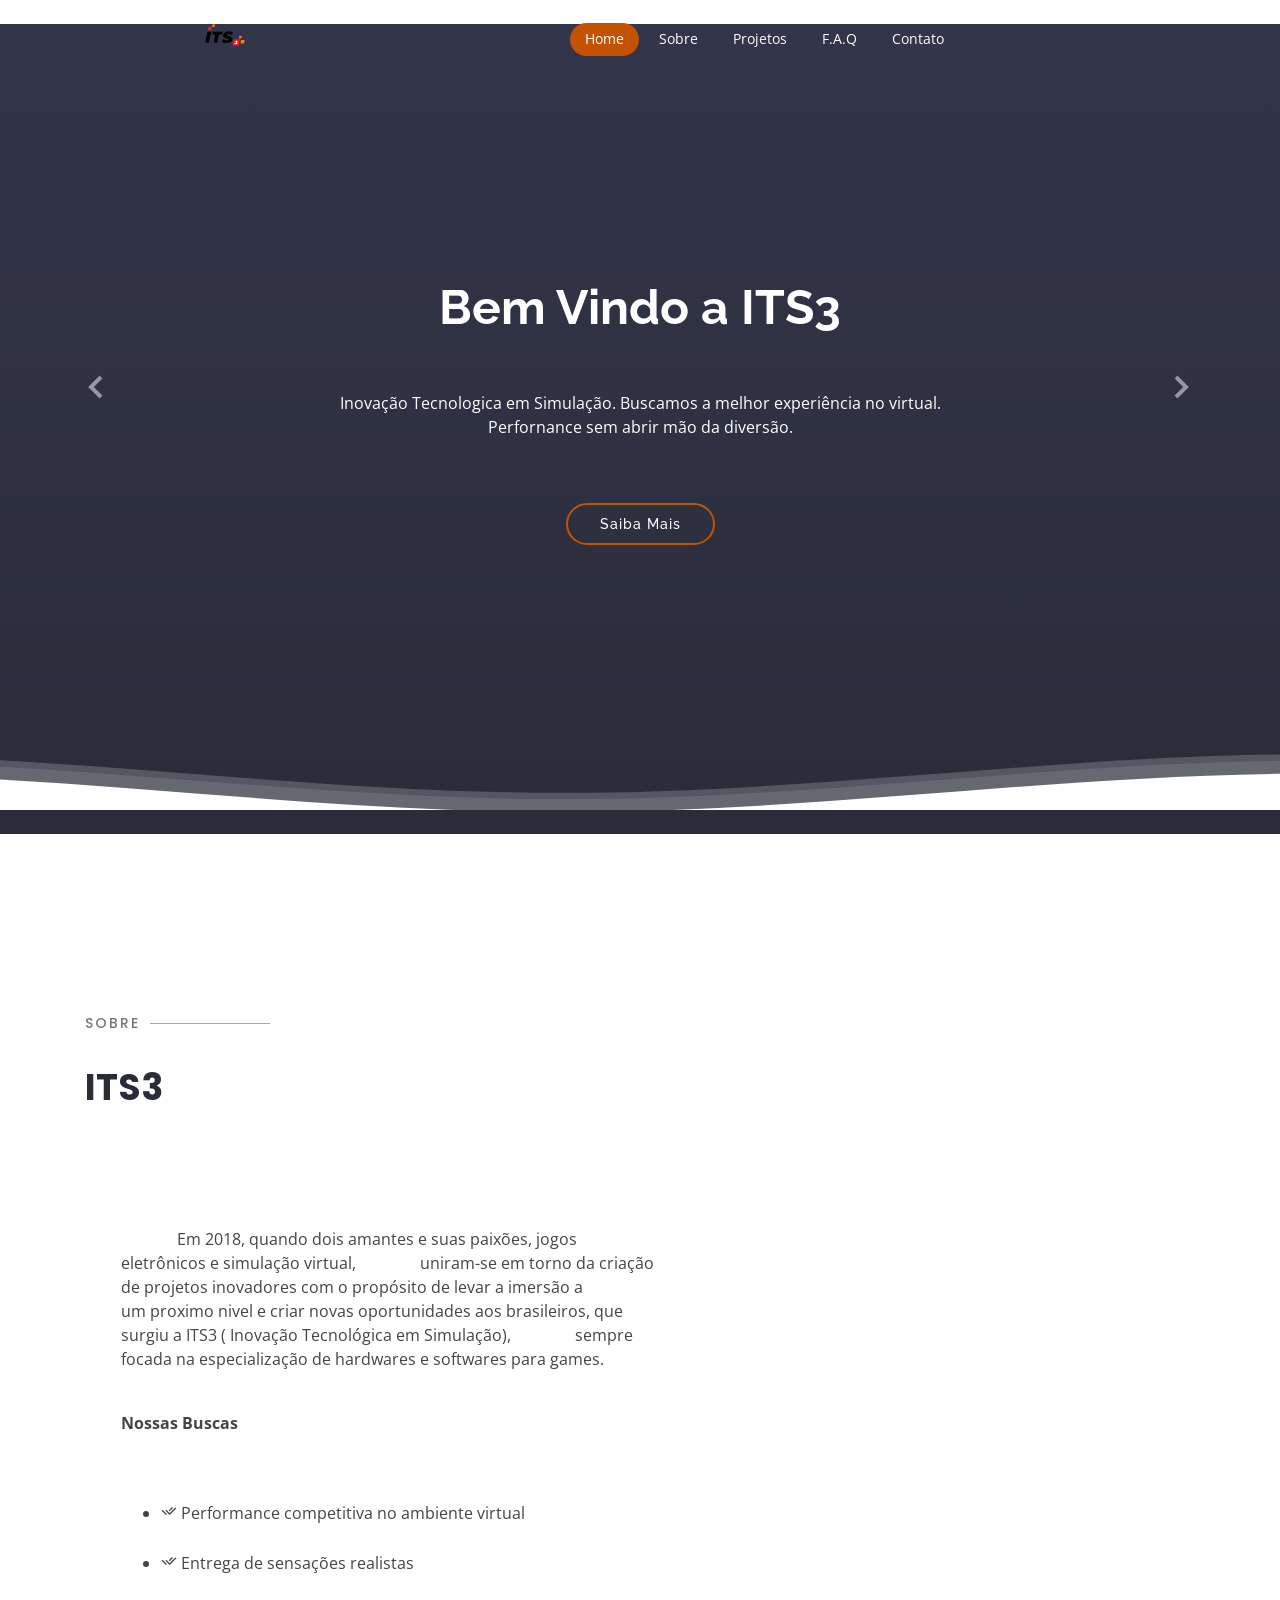
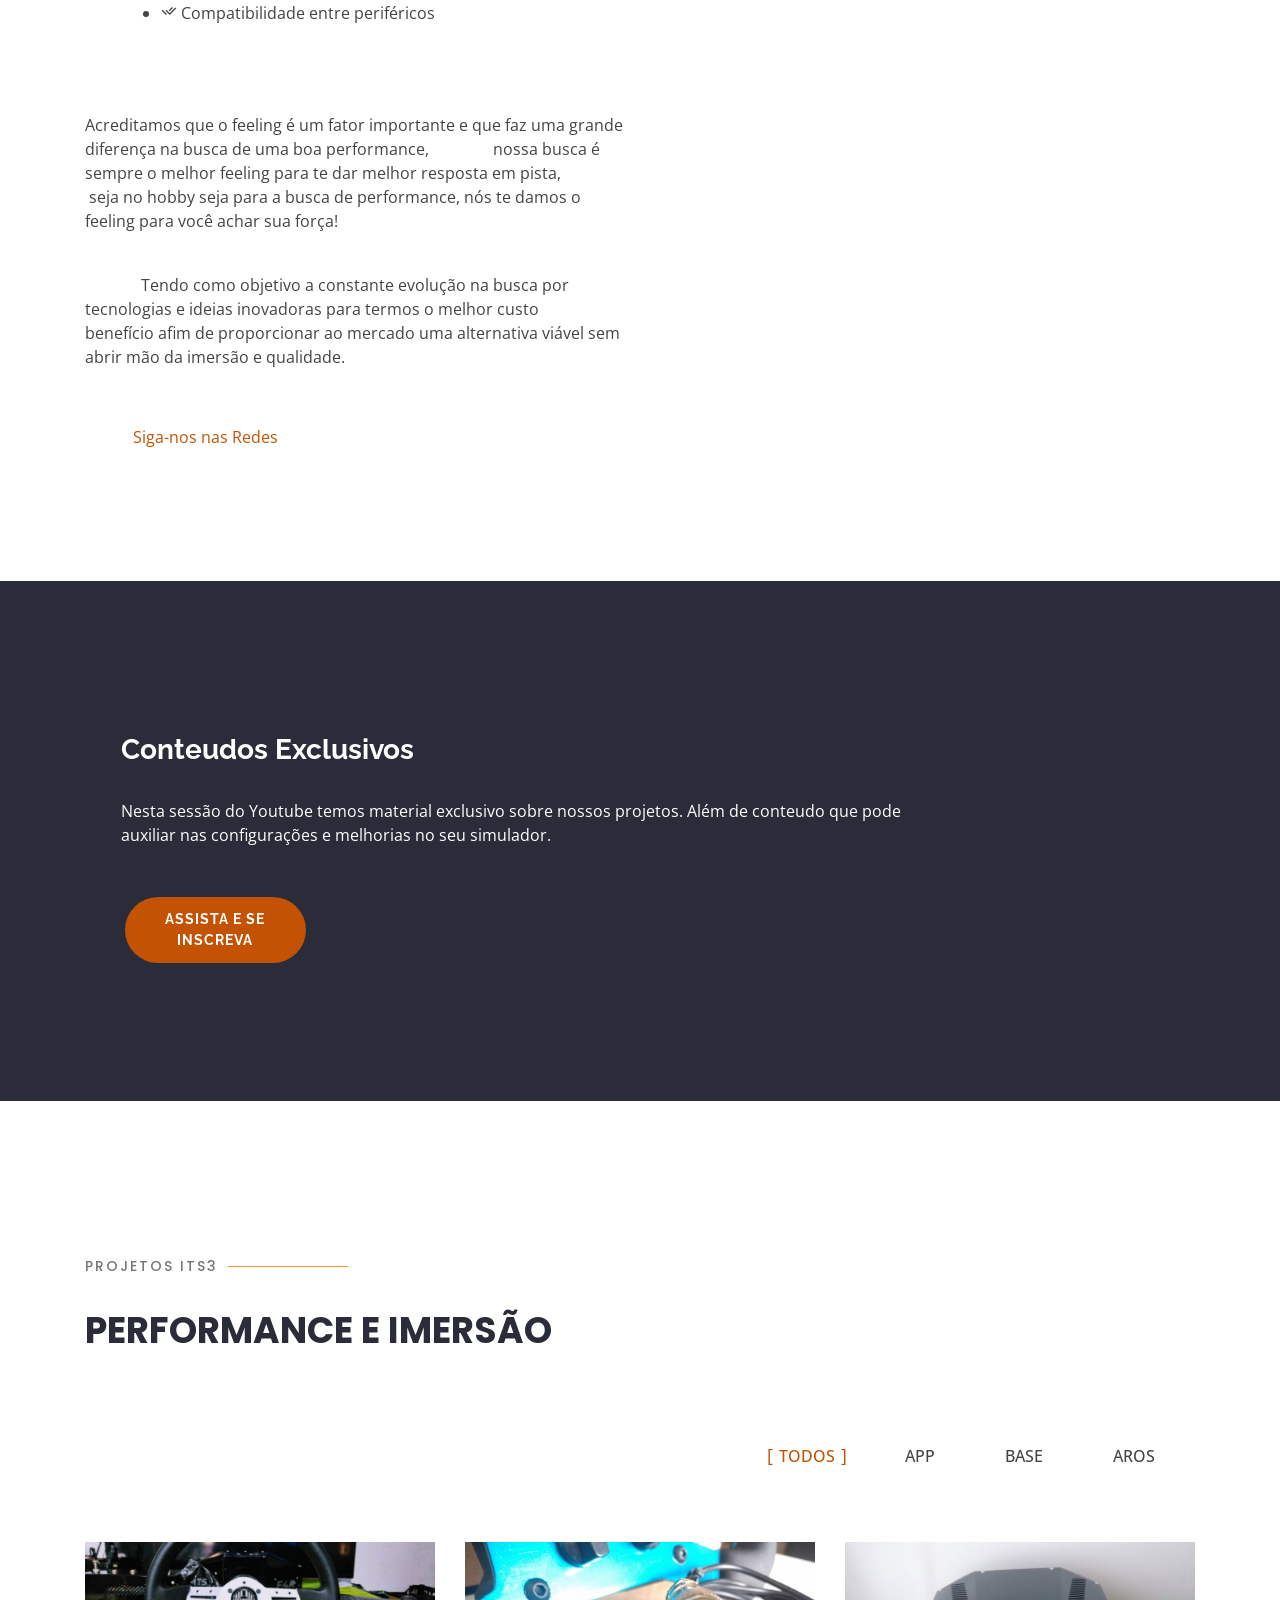
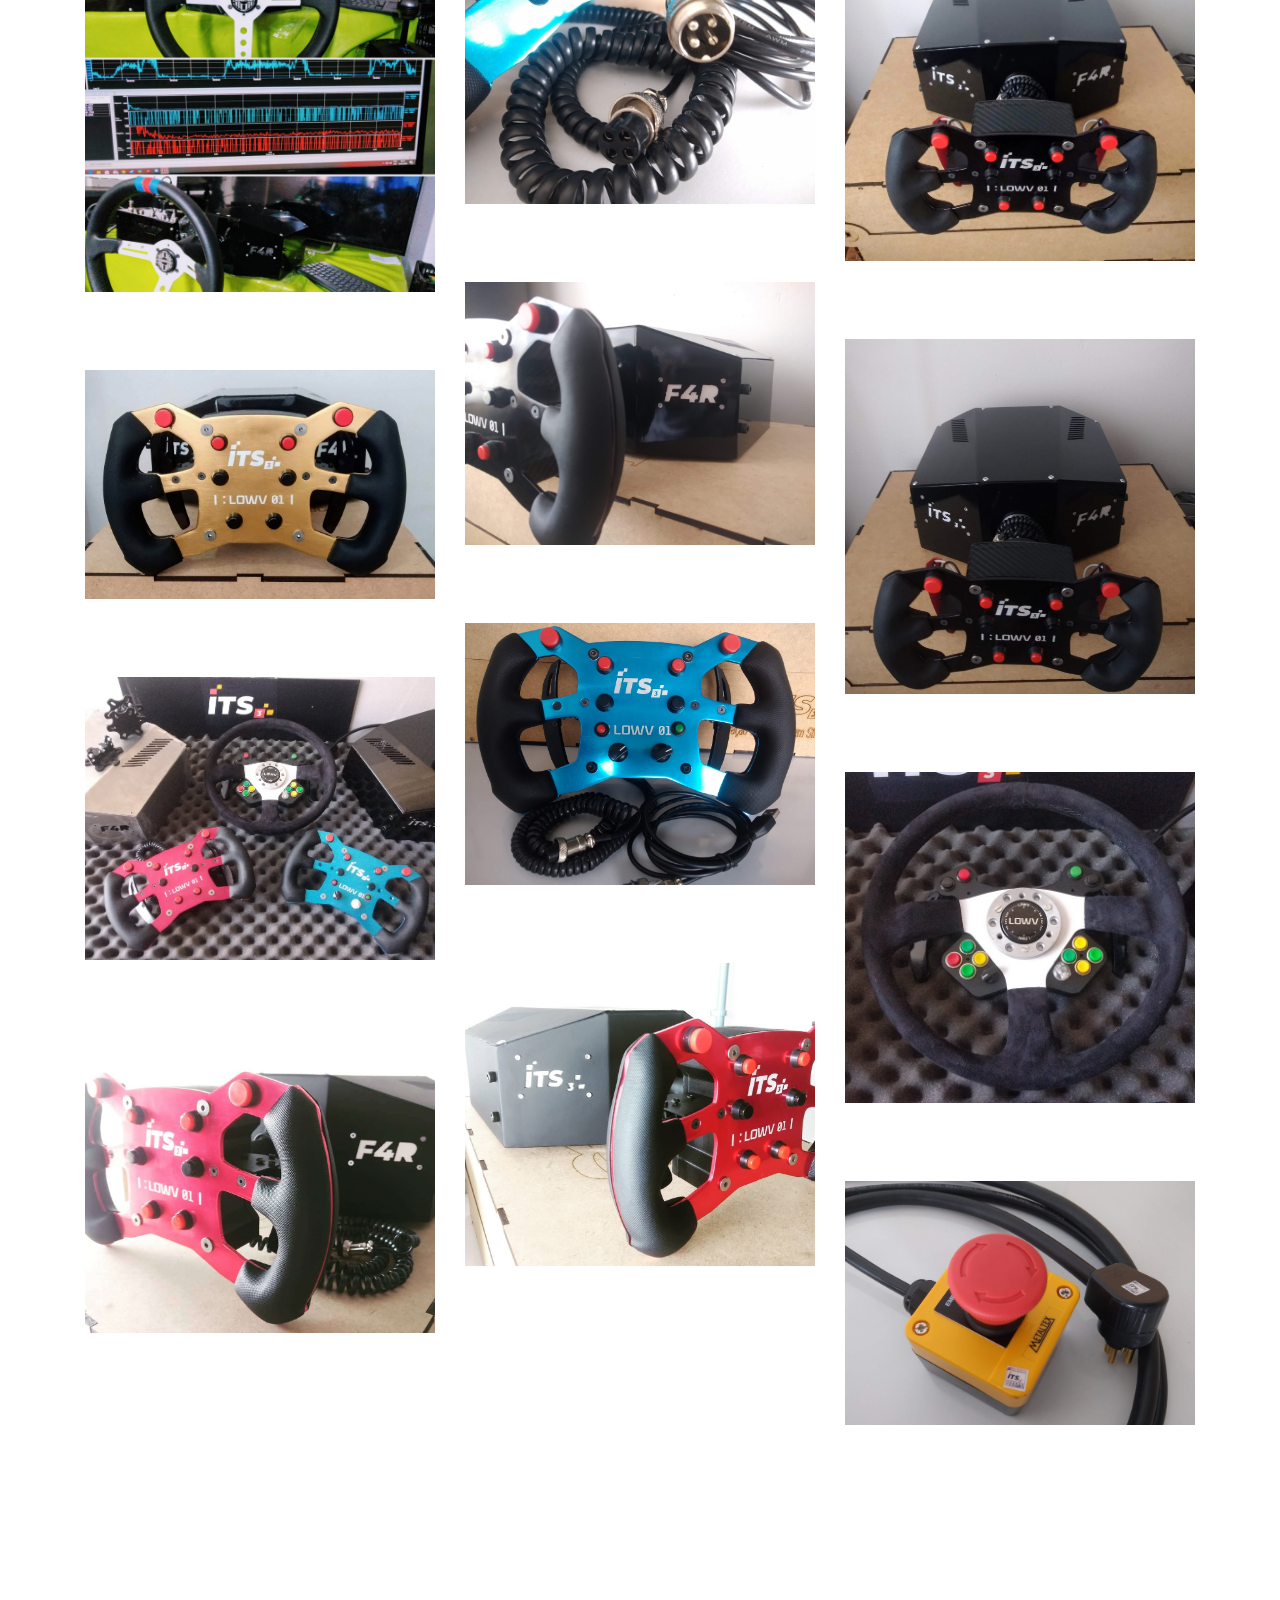
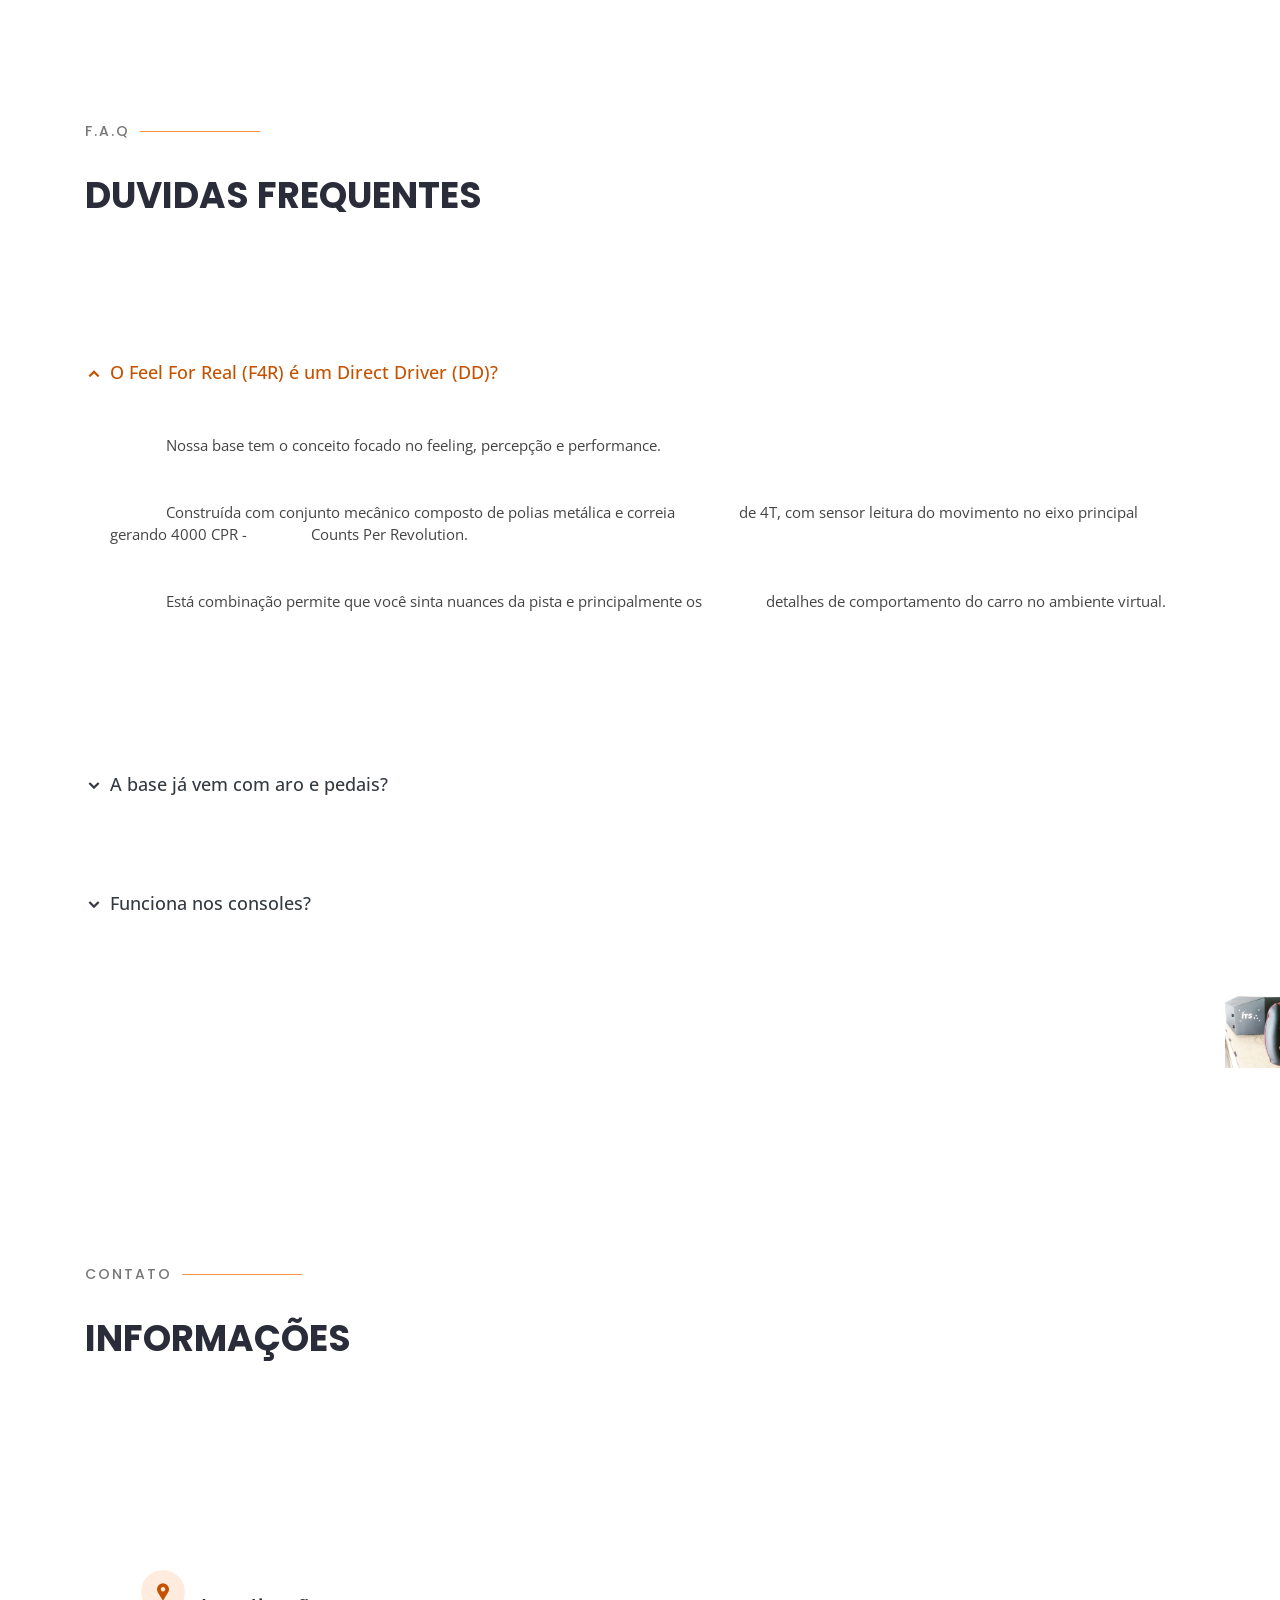
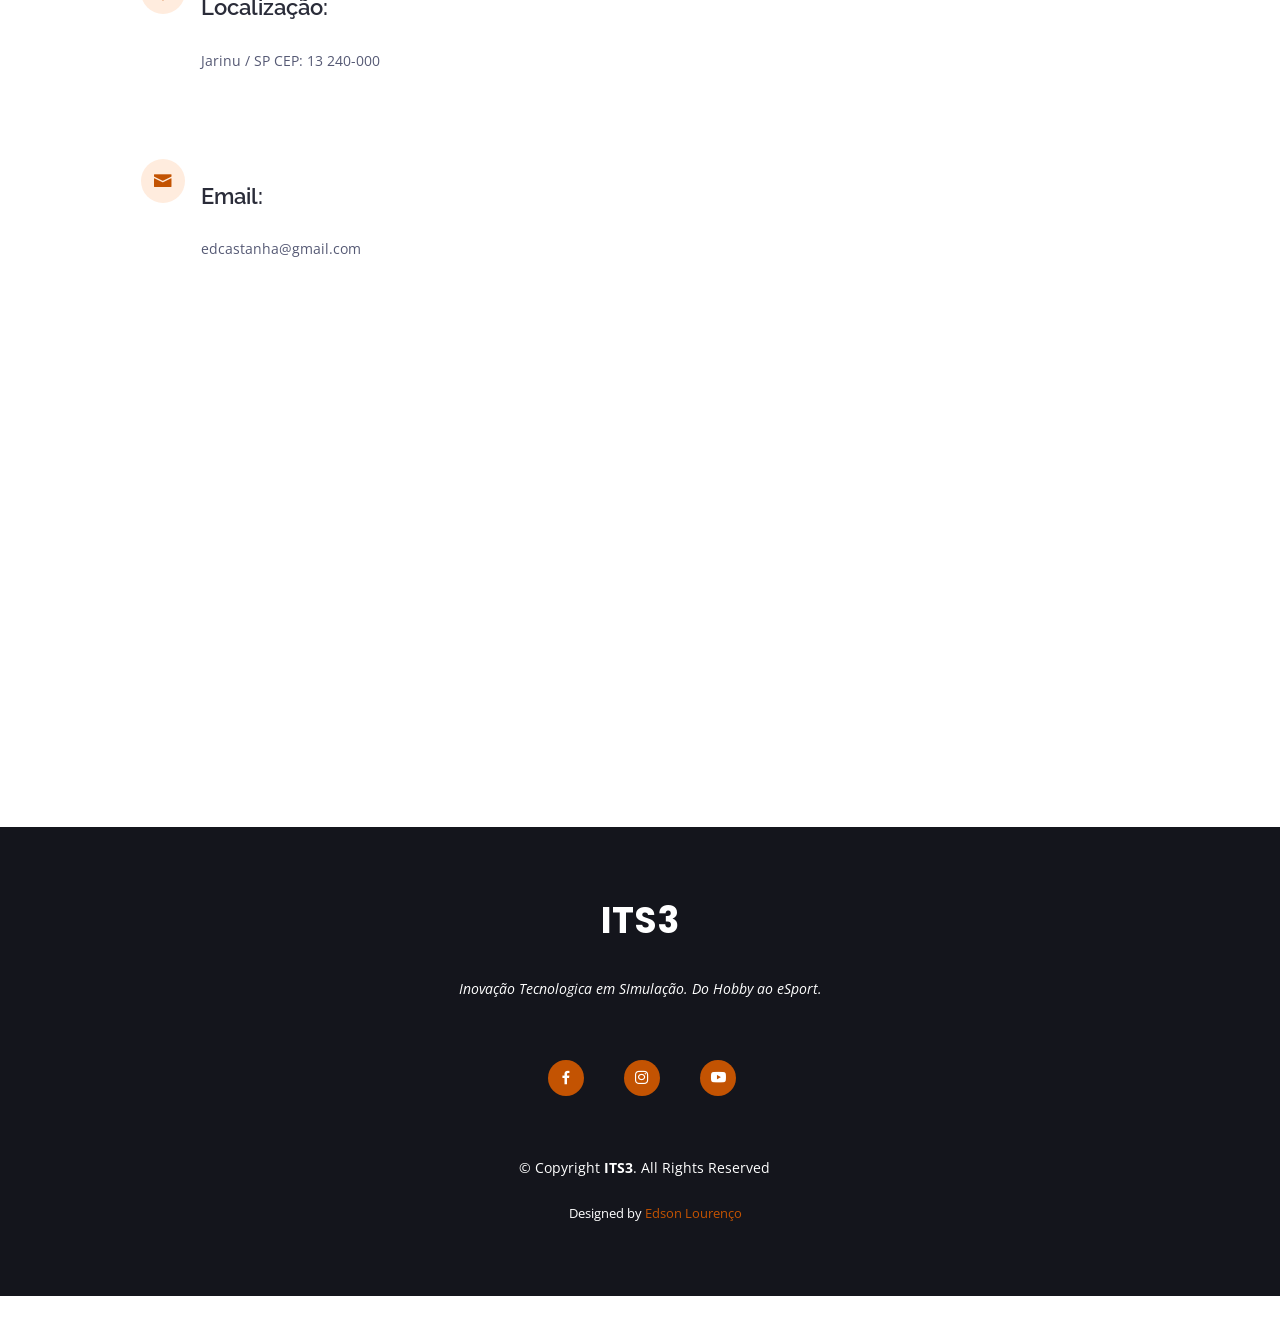
==== commit 4031b6ca: "fix: update heading tags from h4 to h3 for consistency in index.html and adjust color scheme in styl" ====
--- a/index.html
+++ b/index.html
@@ -416,7 +416,7 @@
 
             <div class="portfolio-info">
 
-              <h4>Telemetria</h4>
+              <h3>Telemetria</h3>
 
               <p>Software</p>
 
@@ -434,7 +434,7 @@
 
             <div class="portfolio-info">
 
-              <h4>Hybrid Azul 2</h4>
+              <h3>Hybrid Azul 2</h3>
 
               <p>Aro 300mm</p>
 
@@ -452,7 +452,7 @@
 
             <div class="portfolio-info">
 
-              <h4>Kit F4R</h4>
+              <h3>Kit F4R</h3>
 
               <p>Base</p>
 
@@ -470,7 +470,7 @@
 
             <div class="portfolio-info">
 
-              <h4>Kit F4R</h4>
+              <h3>Kit F4R</h3>
 
               <p>Base</p>
 
@@ -490,7 +490,7 @@
 
             <div class="portfolio-info">
 
-              <h4>Kit F4R</h4>
+              <h3>Kit F4R</h3>
 
               <p>Base</p>
 
@@ -510,7 +510,7 @@
 
             <div class="portfolio-info">
 
-              <h4>Hybrid Dourado</h4>
+              <h3>Hybrid Dourado</h3>
 
               <p>Aro 300mm</p>
 
@@ -528,7 +528,7 @@
 
             <div class="portfolio-info">
 
-              <h4>Hybrid Azul</h4>
+              <h3>Hybrid Azul</h3>
 
               <p>Aro 300mm</p>
 
@@ -546,7 +546,7 @@
 
             <div class="portfolio-info">
 
-              <h4>Aros</h4>
+              <h3>Aros</h3>
 
               <p>Aro</p>
 
@@ -564,7 +564,7 @@
 
             <div class="portfolio-info">
 
-              <h4>GTR Box</h4>
+              <h3>GTR Box</h3>
 
               <p>Aro 340mm</p>
 
@@ -584,7 +584,7 @@
 
             <div class="portfolio-info">
 
-              <h4>Kit F4R 2</h4>
+              <h3>Kit F4R 2</h3>
 
               <p>Base</p>
 
@@ -602,7 +602,7 @@
 
             <div class="portfolio-info">
 
-              <h4>Kit F4R 3</h4>
+              <h3>Kit F4R 3</h3>
 
               <p>Base</p>
 
@@ -622,7 +622,7 @@
 
             <div class="portfolio-info">
 
-              <h4>Conexão F4R</h4>
+              <h3>Conexão F4R</h3>
 
               <p>Base</p>
 
@@ -640,7 +640,7 @@
 
               <div class="portfolio-info">
 
-                <h4>Kit F4R 2</h4>
+                <h3>Kit F4R 2</h3>
 
                 <p>Base</p>
 
@@ -962,7 +962,7 @@
 
               <div class="member-info">
 
-                <h4>Edson Souza</h4>
+                <h3>Edson Souza</h3>
 
                 <span>Especializar Games</span>
 
@@ -1000,7 +1000,7 @@
 
               <div class="member-info">
 
-                <h4>Ed Lourenço</h4>
+                <h3>Ed Lourenço</h3>
 
                 <span>Analista de Sistemas</span>
 
@@ -1062,7 +1062,7 @@
 
                 <i class="icofont-google-map"></i>
 
-                <h4>Localização:</h4>
+                <h3>Localização:</h3>
 
                 <p>Jarinu / SP CEP: 13 240-000</p>
 
@@ -1074,9 +1074,9 @@
 
                 <i class="icofont-envelope"></i>
 
-                <h4>Email:</h4>
-
-                <p>contato@its3.com.br</p>
+                <h3>Email:</h3>
+
+                <p>edcastanha@gmail.com</p>
 
               </div>
 
--- a/assets/css/style.css
+++ b/assets/css/style.css
@@ -14,11 +14,11 @@
 }
 
 a {
-  color: #ef6603;
+  color: #c35302;
 }
 
 a:hover {
-  color: #fc8129;
+  color: #e0781f;
   text-decoration: none;
 }
 
@@ -45,7 +45,7 @@
   width: 40px;
   height: 40px;
   border-radius: 50px;
-  background: #ef6603;
+  background: #c35302;
   color: #fff;
   transition: all 0.4s;
 }
@@ -132,7 +132,7 @@
 }
 
 .nav-menu a:hover, .nav-menu .active > a, .nav-menu li:hover > a {
-  background: #ef6603;
+  background: #c35302;
   text-decoration: none;
 }
 
@@ -172,7 +172,7 @@
 }
 
 .nav-menu .drop-down ul a:hover, .nav-menu .drop-down ul .active > a, .nav-menu .drop-down ul li:hover > a {
-  color: #ef6603;
+  color: #c35302;
   background: none;
 }
 
@@ -268,7 +268,7 @@
 }
 
 .mobile-nav a:hover, .mobile-nav .active > a, .mobile-nav li:hover > a {
-  color: #ef6603;
+  color: #c35302;
   text-decoration: none;
 }
 
@@ -386,11 +386,11 @@
   color: #fff;
   -webkit-animation-delay: 0.8s;
   animation-delay: 0.8s;
-  border: 2px solid #ef6603;
+  border: 2px solid #c35302;
 }
 
 #hero .btn-get-started:hover {
-  background: #ef6603;
+  background: #c35302;
   color: #fff;
   text-decoration: none;
 }
@@ -500,7 +500,6 @@
 --------------------------------------------------------------*/
 section {
   padding: 60px 0;
-  overflow: hidden;
 }
 
 .section-title {
@@ -511,11 +510,11 @@
   font-size: 14px;
   font-weight: 500;
   padding: 0;
-  line-height: 1px;
+  line-height: 1.3;
   margin: 0 0 5px 0;
   letter-spacing: 2px;
   text-transform: uppercase;
-  color: #aaaaaa;
+  color: #767676;
   font-family: "Poppins", sans-serif;
 }
 
@@ -569,7 +568,7 @@
   left: 0;
   top: 2px;
   font-size: 20px;
-  color: #ef6603;
+  color: #c35302;
   line-height: 1;
 }
 
@@ -587,15 +586,15 @@
   border-radius: 5px;
   transition: 0.3s;
   line-height: 1;
-  color: #ef6603;
+  color: #c35302;
   -webkit-animation-delay: 0.8s;
   animation-delay: 0.8s;
   margin-top: 6px;
-  border: 2px solid #ef6603;
+  border: 2px solid #c35302;
 }
 
 .about .content .btn-learn-more:hover {
-  background: #ef6603;
+  background: #c35302;
   color: #fff;
   text-decoration: none;
 }
@@ -630,13 +629,13 @@
 }
 
 .features .nav-link:hover {
-  color: #ef6603;
+  color: #c35302;
 }
 
 .features .nav-link.active {
-  background: #ef6603;
-  color: #fff;
-  border-color: #ef6603;
+  background: #c35302;
+  color: #fff;
+  border-color: #c35302;
 }
 
 @media (max-width: 768px) {
@@ -677,7 +676,7 @@
 .features .tab-pane ul i {
   font-size: 20px;
   padding-right: 4px;
-  color: #ef6603;
+  color: #c35302;
 }
 
 .features .tab-pane p:last-child {
@@ -714,12 +713,12 @@
   transition: 0.5s;
   margin: 10px;
   color: #fff;
-  background: #ef6603;
+  background: #c35302;
 }
 
 .cta .cta-btn:hover {
   background: #fff;
-  color: #ef6603;
+  color: #c35302;
 }
 
 @media (max-width: 1024px) {
@@ -781,7 +780,7 @@
 }
 
 .services .title a:hover {
-  color: #ef6603;
+  color: #c35302;
 }
 
 .services .description {
@@ -830,11 +829,11 @@
 }
 
 .portfolio #portfolio-flters li:hover, .portfolio #portfolio-flters li.filter-active {
-  color: #ef6603;
+  color: #c35302;
 }
 
 .portfolio #portfolio-flters li.filter-active::before, .portfolio #portfolio-flters li.filter-active::after {
-  color: #ef6603;
+  color: #c35302;
 }
 
 .portfolio .portfolio-item {
@@ -861,7 +860,7 @@
   padding: 10px 15px;
 }
 
-.portfolio .portfolio-item .portfolio-info h4 {
+.portfolio .portfolio-item .portfolio-info h3 {
   font-size: 18px;
   color: #fff;
   font-weight: 600;
@@ -992,7 +991,7 @@
 }
 
 .testimonials .owl-dot.active {
-  background-color: #ef6603 !important;
+  background-color: #c35302 !important;
 }
 
 @media (max-width: 767px) {
@@ -1026,7 +1025,7 @@
 
 .pricing h4 {
   font-size: 36px;
-  color: #ef6603;
+  color: #c35302;
   font-weight: 600;
   font-family: "Poppins", sans-serif;
   margin-bottom: 20px;
@@ -1058,7 +1057,7 @@
 }
 
 .pricing ul i {
-  color: #ef6603;
+  color: #c35302;
   font-size: 18px;
   padding-right: 4px;
 }
@@ -1076,7 +1075,7 @@
 }
 
 .pricing .btn-buy {
-  background: #ef6603;
+  background: #c35302;
   display: inline-block;
   padding: 8px 35px 10px 35px;
   border-radius: 50px;
@@ -1090,16 +1089,16 @@
 }
 
 .pricing .btn-buy:hover {
-  background: #fc8129;
+  background: #e0781f;
 }
 
 .pricing .featured {
-  border: 2px solid #ef6603;
+  border: 2px solid #c35302;
 }
 
 .pricing .featured h3 {
   color: #fff;
-  background: #ef6603;
+  background: #c35302;
 }
 
 .pricing .advanced {
@@ -1111,7 +1110,7 @@
   z-index: 1;
   font-size: 14px;
   padding: 1px 0 3px 0;
-  background: #ef6603;
+  background: #c35302;
   color: #fff;
 }
 
@@ -1134,7 +1133,7 @@
 .faq .faq-list a {
   display: block;
   position: relative;
-  font-family: #ef6603;
+  font-family: #c35302;
   font-size: 18px;
   font-weight: 500;
 }
@@ -1152,7 +1151,7 @@
 }
 
 .faq .faq-list a.collapse {
-  color: #ef6603;
+  color: #c35302;
 }
 
 .faq .faq-list a.collapsed {
@@ -1160,7 +1159,7 @@
 }
 
 .faq .faq-list a.collapsed:hover {
-  color: #ef6603;
+  color: #c35302;
 }
 
 .faq .faq-list a.collapsed i::before {
@@ -1213,7 +1212,7 @@
 }
 
 .team .member .social a:hover {
-  background: #fc8129;
+  background: #e0781f;
 }
 
 .team .member .social i {
@@ -1224,7 +1223,7 @@
   padding: 25px 15px;
 }
 
-.team .member .member-info h4 {
+.team .member .member-info h3 {
   font-weight: 700;
   margin-bottom: 5px;
   font-size: 18px;
@@ -1235,7 +1234,7 @@
   display: block;
   font-size: 13px;
   font-weight: 400;
-  color: #aaaaaa;
+  color: #767676;
 }
 
 .team .member .member-info p {
@@ -1255,12 +1254,13 @@
 --------------------------------------------------------------*/
 .contact .info {
   width: 100%;
+  padding: 20px;
   background: #fff;
 }
 
 .contact .info i {
   font-size: 20px;
-  color: #ef6603;
+  color: #c35302;
   float: left;
   width: 44px;
   height: 44px;
@@ -1272,7 +1272,7 @@
   transition: all 0.3s ease-in-out;
 }
 
-.contact .info h4 {
+.contact .info h3 {
   padding: 0 0 0 60px;
   font-size: 22px;
   font-weight: 600;
@@ -1292,7 +1292,7 @@
 }
 
 .contact .info .email:hover i, .contact .info .address:hover i, .contact .info .phone:hover i {
-  background: #ef6603;
+  background: #c35302;
   color: #fff;
 }
 
@@ -1370,7 +1370,7 @@
 }
 
 .contact .php-email-form button[type="submit"] {
-  background: #ef6603;
+  background: #c35302;
   border: 0;
   padding: 10px 24px;
   color: #fff;
@@ -1379,7 +1379,7 @@
 }
 
 .contact .php-email-form button[type="submit"]:hover {
-  background: #fc8129;
+  background: #e0781f;
 }
 
 @-webkit-keyframes animate-loading {
@@ -1485,7 +1485,7 @@
 }
 
 .portfolio-details .portfolio-details-carousel .owl-dot.active {
-  background-color: #ef6603 !important;
+  background-color: #c35302 !important;
 }
 
 .portfolio-details .portfolio-info {
@@ -1573,7 +1573,7 @@
 #footer .social-links a {
   font-size: 18px;
   display: inline-block;
-  background: #ef6603;
+  background: #c35302;
   color: #fff;
   line-height: 1;
   padding: 8px 0;
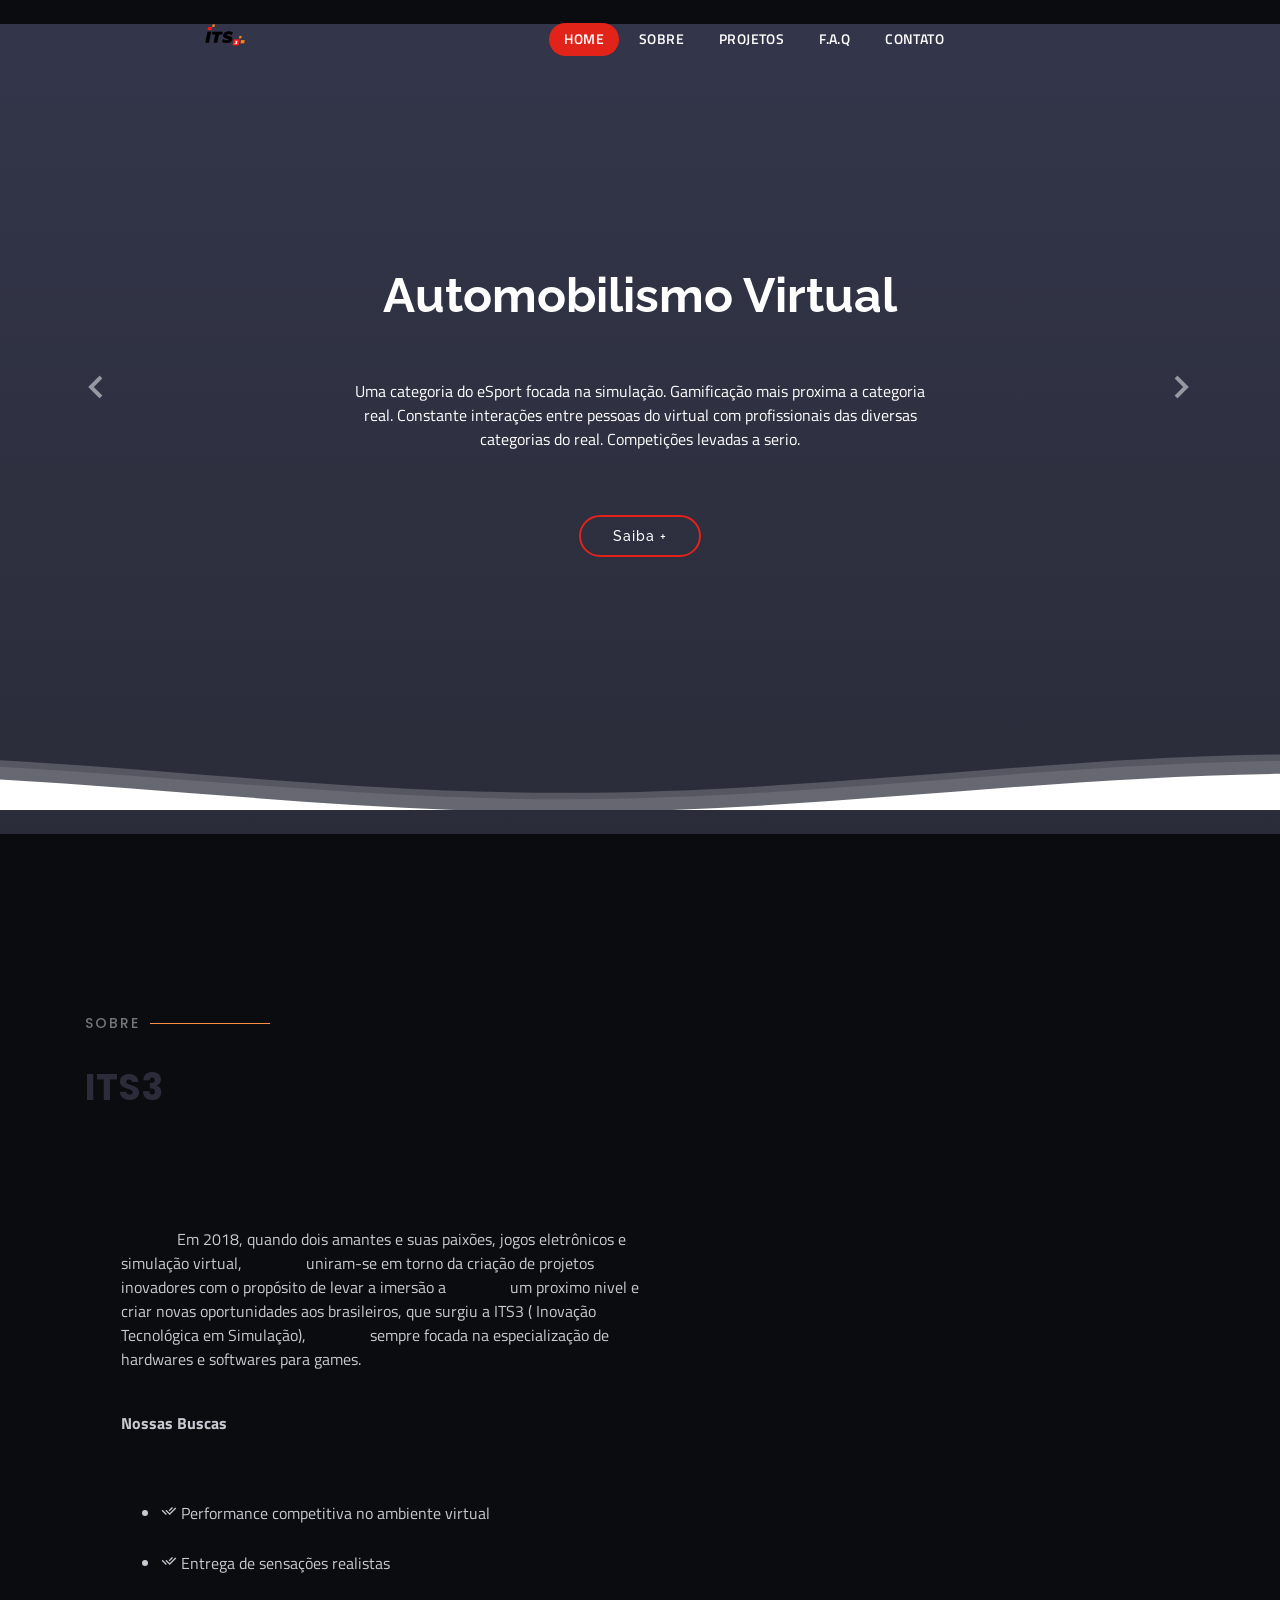
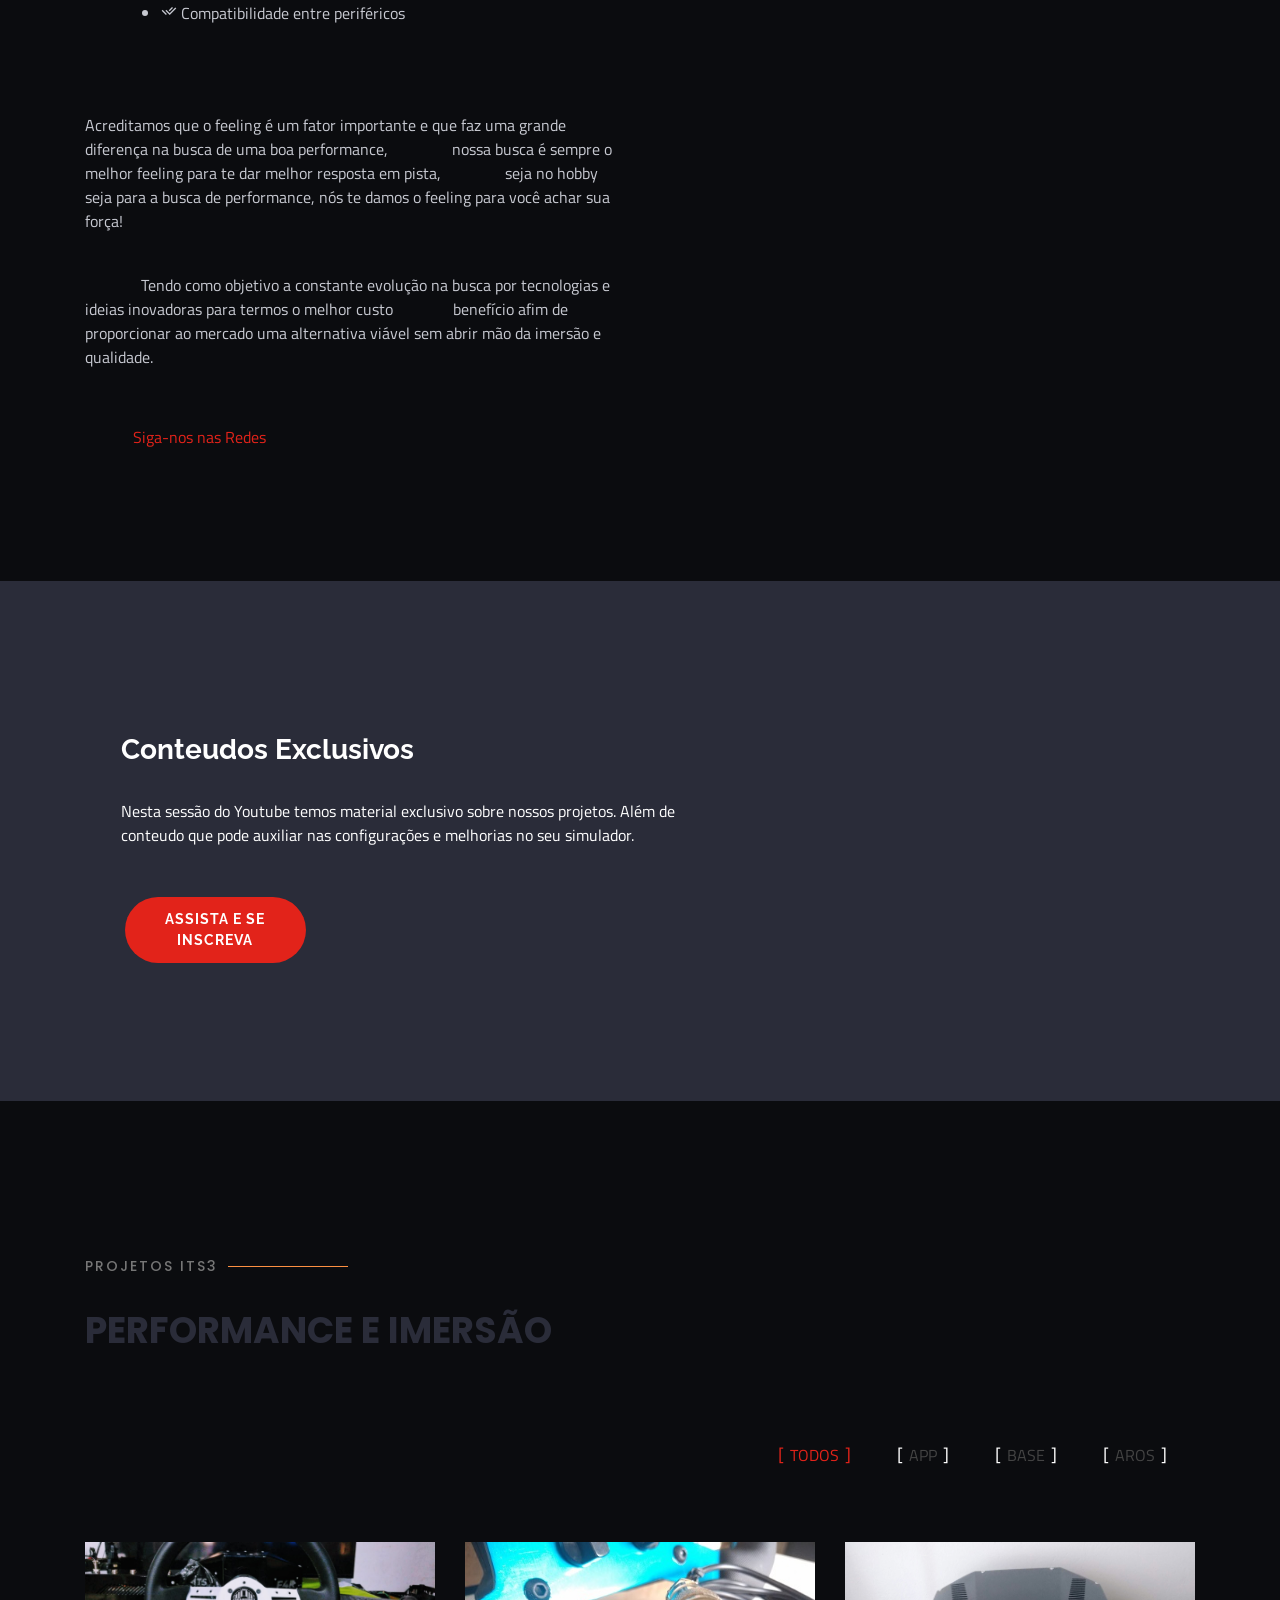
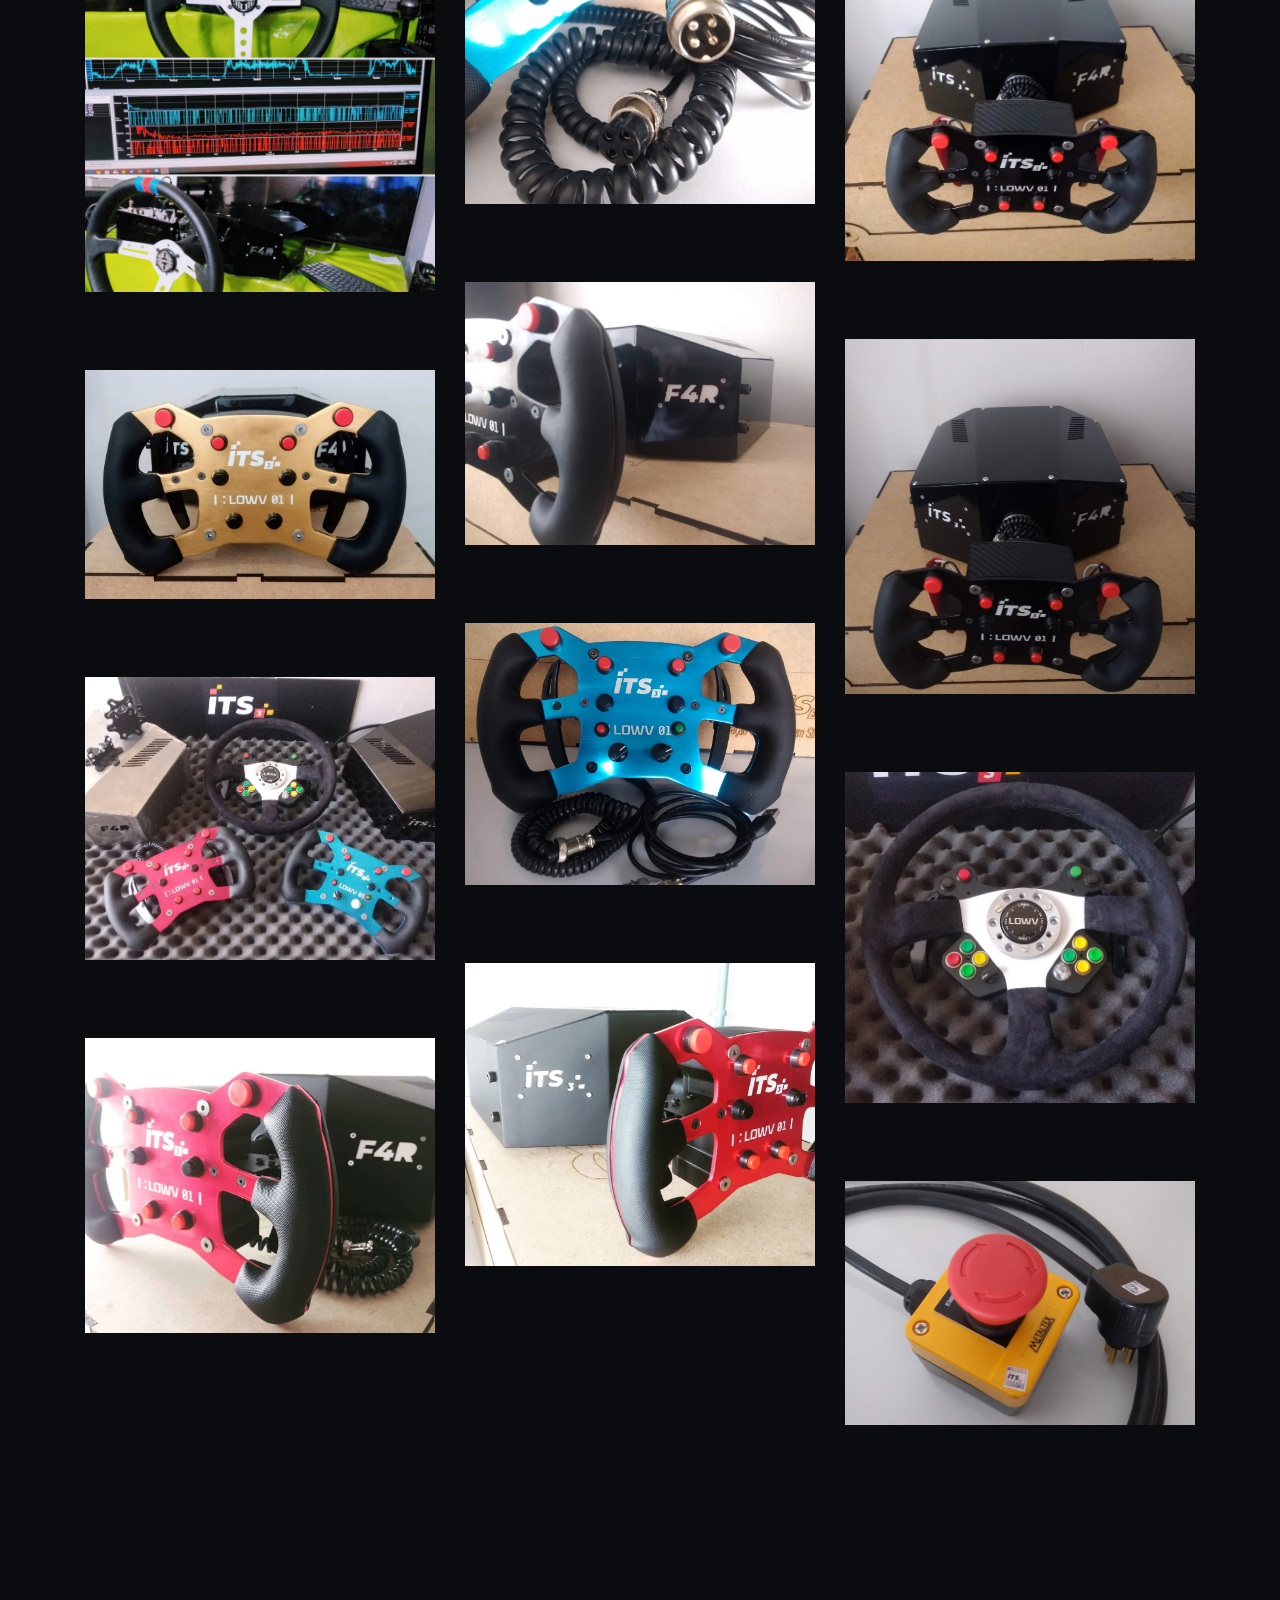
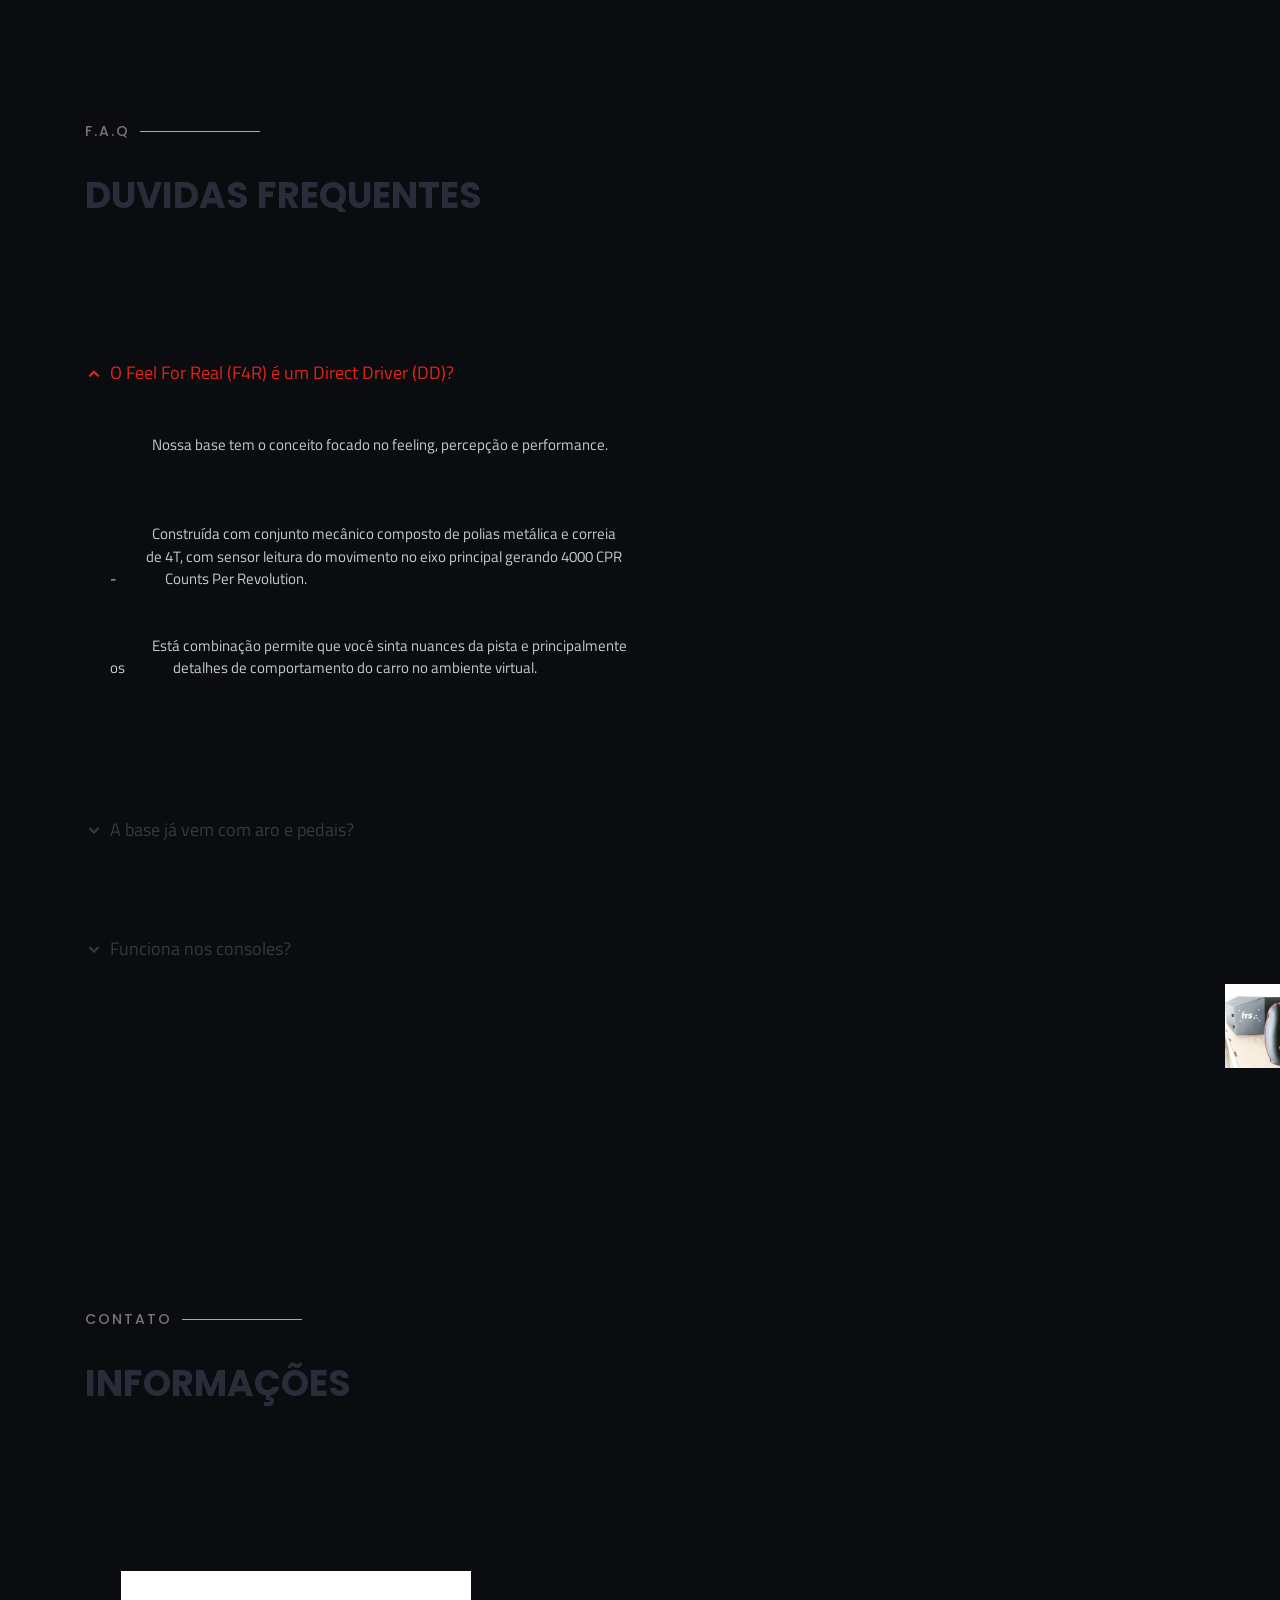
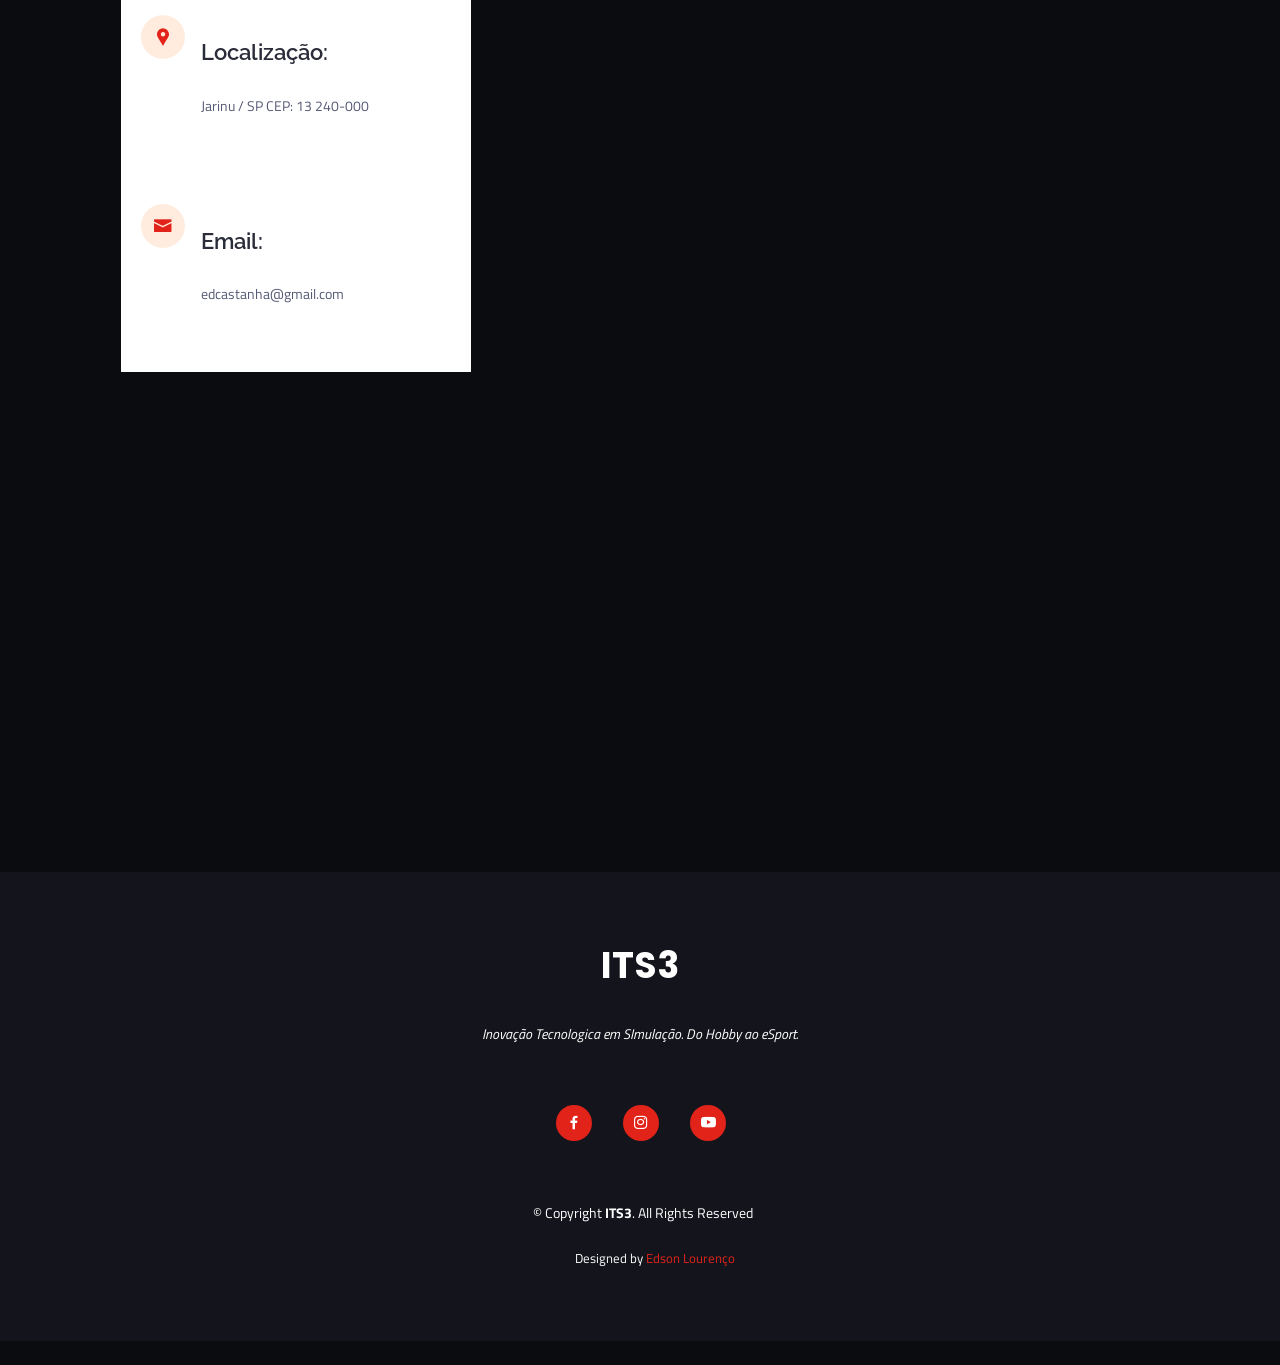
==== commit 1e27043a: "fix: update Google Fonts to use Titillium Web for consistency across HTML files" ====
--- a/index.html
+++ b/index.html
@@ -30,7 +30,7 @@
 
   <!-- Google Fonts -->
 
-  <link href="https://fonts.googleapis.com/css?family=Open+Sans:300,300i,400,400i,600,600i,700,700i|Raleway:300,300i,400,400i,500,500i,600,600i,700,700i|Poppins:300,300i,400,400i,500,500i,600,600i,700,700i" rel="stylesheet">
+  <link href="https://fonts.googleapis.com/css?family=Titillium+Web:300,300i,400,400i,600,600i,700,700i|Raleway:300,300i,400,400i,500,500i,600,600i,700,700i,800|Poppins:300,300i,400,400i,500,500i,600,600i,700,700i" rel="stylesheet">
 
 
 
--- a/assets/css/style.css
+++ b/assets/css/style.css
@@ -8,22 +8,34 @@
 /*--------------------------------------------------------------
 # General
 --------------------------------------------------------------*/
+html {
+  background: #0b0c0f;
+}
+
 body {
-  font-family: "Open Sans", sans-serif;
-  color: #444444;
+  font-family: "Titillium Web", sans-serif;
+  background: #0b0c0f;
+  color: #c7c9d1;
+  line-height: 1.5;
+}
+
+::selection {
+  background: #e2231a;
+  color: #fff;
 }
 
 a {
-  color: #c35302;
+  color: #e2231a;
 }
 
 a:hover {
-  color: #e0781f;
+  color: #ff4436;
   text-decoration: none;
 }
 
 h1, h2, h3, h4, h5, h6 {
   font-family: "Raleway", sans-serif;
+  color: #eef0f3;
 }
 
 /*--------------------------------------------------------------
@@ -45,13 +57,13 @@
   width: 40px;
   height: 40px;
   border-radius: 50px;
-  background: #c35302;
+  background: #e2231a;
   color: #fff;
   transition: all 0.4s;
 }
 
 .back-to-top i:hover {
-  background: #fc7c1f;
+  background: #ff4436;
   color: #fff;
 }
 
@@ -72,15 +84,18 @@
   transition: all 0.5s;
   z-index: 997;
   transition: all 0.5s;
-  background: rgba(42, 44, 57, 0.9);
+  background: rgba(11, 12, 15, 0.92);
+  border-bottom: 1px solid rgba(226, 35, 26, 0.15);
 }
 
 #header.header-transparent {
   background: transparent;
+  border-bottom-color: transparent;
 }
 
 #header.header-scrolled {
-  background: rgba(42, 44, 57, 0.9);
+  background: rgba(11, 12, 15, 0.97);
+  border-bottom-color: rgba(226, 35, 26, 0.35);
 }
 
 #header .logo h1 {
@@ -127,12 +142,15 @@
   margin-left: 5px;
   transition: 0.3s;
   font-size: 14px;
+  font-weight: 600;
+  letter-spacing: 0.4px;
   border-radius: 50px;
-  font-family: "Open Sans", sans-serif;
+  text-transform: uppercase;
+  font-family: "Titillium Web", sans-serif;
 }
 
 .nav-menu a:hover, .nav-menu .active > a, .nav-menu li:hover > a {
-  background: #c35302;
+  background: #e2231a;
   text-decoration: none;
 }
 
@@ -172,7 +190,7 @@
 }
 
 .nav-menu .drop-down ul a:hover, .nav-menu .drop-down ul .active > a, .nav-menu .drop-down ul li:hover > a {
-  color: #c35302;
+  color: #e2231a;
   background: none;
 }
 
@@ -268,7 +286,7 @@
 }
 
 .mobile-nav a:hover, .mobile-nav .active > a, .mobile-nav li:hover > a {
-  color: #c35302;
+  color: #e2231a;
   text-decoration: none;
 }
 
@@ -354,6 +372,7 @@
 
 #hero p {
   width: 80%;
+  max-width: 65ch;
   -webkit-animation-delay: 0.4s;
   animation-delay: 0.4s;
   margin: 0 auto 30px auto;
@@ -386,11 +405,11 @@
   color: #fff;
   -webkit-animation-delay: 0.8s;
   animation-delay: 0.8s;
-  border: 2px solid #c35302;
+  border: 2px solid #e2231a;
 }
 
 #hero .btn-get-started:hover {
-  background: #c35302;
+  background: #e2231a;
   color: #fff;
   text-decoration: none;
 }
@@ -568,8 +587,12 @@
   left: 0;
   top: 2px;
   font-size: 20px;
-  color: #c35302;
+  color: #e2231a;
   line-height: 1;
+}
+
+.about .content p {
+  max-width: 65ch;
 }
 
 .about .content p:last-child {
@@ -586,15 +609,15 @@
   border-radius: 5px;
   transition: 0.3s;
   line-height: 1;
-  color: #c35302;
+  color: #e2231a;
   -webkit-animation-delay: 0.8s;
   animation-delay: 0.8s;
   margin-top: 6px;
-  border: 2px solid #c35302;
+  border: 2px solid #e2231a;
 }
 
 .about .content .btn-learn-more:hover {
-  background: #c35302;
+  background: #e2231a;
   color: #fff;
   text-decoration: none;
 }
@@ -629,13 +652,13 @@
 }
 
 .features .nav-link:hover {
-  color: #c35302;
+  color: #e2231a;
 }
 
 .features .nav-link.active {
-  background: #c35302;
-  color: #fff;
-  border-color: #c35302;
+  background: #e2231a;
+  color: #fff;
+  border-color: #e2231a;
 }
 
 @media (max-width: 768px) {
@@ -676,7 +699,7 @@
 .features .tab-pane ul i {
   font-size: 20px;
   padding-right: 4px;
-  color: #c35302;
+  color: #e2231a;
 }
 
 .features .tab-pane p:last-child {
@@ -699,6 +722,7 @@
 
 .cta p {
   color: #fff;
+  max-width: 65ch;
 }
 
 .cta .cta-btn {
@@ -713,12 +737,12 @@
   transition: 0.5s;
   margin: 10px;
   color: #fff;
-  background: #c35302;
+  background: #e2231a;
 }
 
 .cta .cta-btn:hover {
   background: #fff;
-  color: #c35302;
+  color: #e2231a;
 }
 
 @media (max-width: 1024px) {
@@ -780,7 +804,7 @@
 }
 
 .services .title a:hover {
-  color: #c35302;
+  color: #e2231a;
 }
 
 .services .description {
@@ -829,11 +853,11 @@
 }
 
 .portfolio #portfolio-flters li:hover, .portfolio #portfolio-flters li.filter-active {
-  color: #c35302;
+  color: #e2231a;
 }
 
 .portfolio #portfolio-flters li.filter-active::before, .portfolio #portfolio-flters li.filter-active::after {
-  color: #c35302;
+  color: #e2231a;
 }
 
 .portfolio .portfolio-item {
@@ -991,7 +1015,7 @@
 }
 
 .testimonials .owl-dot.active {
-  background-color: #c35302 !important;
+  background-color: #e2231a !important;
 }
 
 @media (max-width: 767px) {
@@ -1025,7 +1049,7 @@
 
 .pricing h4 {
   font-size: 36px;
-  color: #c35302;
+  color: #e2231a;
   font-weight: 600;
   font-family: "Poppins", sans-serif;
   margin-bottom: 20px;
@@ -1057,7 +1081,7 @@
 }
 
 .pricing ul i {
-  color: #c35302;
+  color: #e2231a;
   font-size: 18px;
   padding-right: 4px;
 }
@@ -1075,7 +1099,7 @@
 }
 
 .pricing .btn-buy {
-  background: #c35302;
+  background: #e2231a;
   display: inline-block;
   padding: 8px 35px 10px 35px;
   border-radius: 50px;
@@ -1089,16 +1113,16 @@
 }
 
 .pricing .btn-buy:hover {
-  background: #e0781f;
+  background: #ff4436;
 }
 
 .pricing .featured {
-  border: 2px solid #c35302;
+  border: 2px solid #e2231a;
 }
 
 .pricing .featured h3 {
   color: #fff;
-  background: #c35302;
+  background: #e2231a;
 }
 
 .pricing .advanced {
@@ -1110,7 +1134,7 @@
   z-index: 1;
   font-size: 14px;
   padding: 1px 0 3px 0;
-  background: #c35302;
+  background: #e2231a;
   color: #fff;
 }
 
@@ -1133,7 +1157,7 @@
 .faq .faq-list a {
   display: block;
   position: relative;
-  font-family: #c35302;
+  font-family: #e2231a;
   font-size: 18px;
   font-weight: 500;
 }
@@ -1148,10 +1172,11 @@
 .faq .faq-list p {
   margin-bottom: 20px;
   font-size: 15px;
+  max-width: 65ch;
 }
 
 .faq .faq-list a.collapse {
-  color: #c35302;
+  color: #e2231a;
 }
 
 .faq .faq-list a.collapsed {
@@ -1159,7 +1184,7 @@
 }
 
 .faq .faq-list a.collapsed:hover {
-  color: #c35302;
+  color: #e2231a;
 }
 
 .faq .faq-list a.collapsed i::before {
@@ -1212,7 +1237,7 @@
 }
 
 .team .member .social a:hover {
-  background: #e0781f;
+  background: #ff4436;
 }
 
 .team .member .social i {
@@ -1260,7 +1285,7 @@
 
 .contact .info i {
   font-size: 20px;
-  color: #c35302;
+  color: #e2231a;
   float: left;
   width: 44px;
   height: 44px;
@@ -1292,7 +1317,7 @@
 }
 
 .contact .info .email:hover i, .contact .info .address:hover i, .contact .info .phone:hover i {
-  background: #c35302;
+  background: #e2231a;
   color: #fff;
 }
 
@@ -1370,7 +1395,7 @@
 }
 
 .contact .php-email-form button[type="submit"] {
-  background: #c35302;
+  background: #e2231a;
   border: 0;
   padding: 10px 24px;
   color: #fff;
@@ -1379,7 +1404,7 @@
 }
 
 .contact .php-email-form button[type="submit"]:hover {
-  background: #e0781f;
+  background: #ff4436;
 }
 
 @-webkit-keyframes animate-loading {
@@ -1485,7 +1510,7 @@
 }
 
 .portfolio-details .portfolio-details-carousel .owl-dot.active {
-  background-color: #c35302 !important;
+  background-color: #e2231a !important;
 }
 
 .portfolio-details .portfolio-info {
@@ -1573,7 +1598,7 @@
 #footer .social-links a {
   font-size: 18px;
   display: inline-block;
-  background: #c35302;
+  background: #e2231a;
   color: #fff;
   line-height: 1;
   padding: 8px 0;
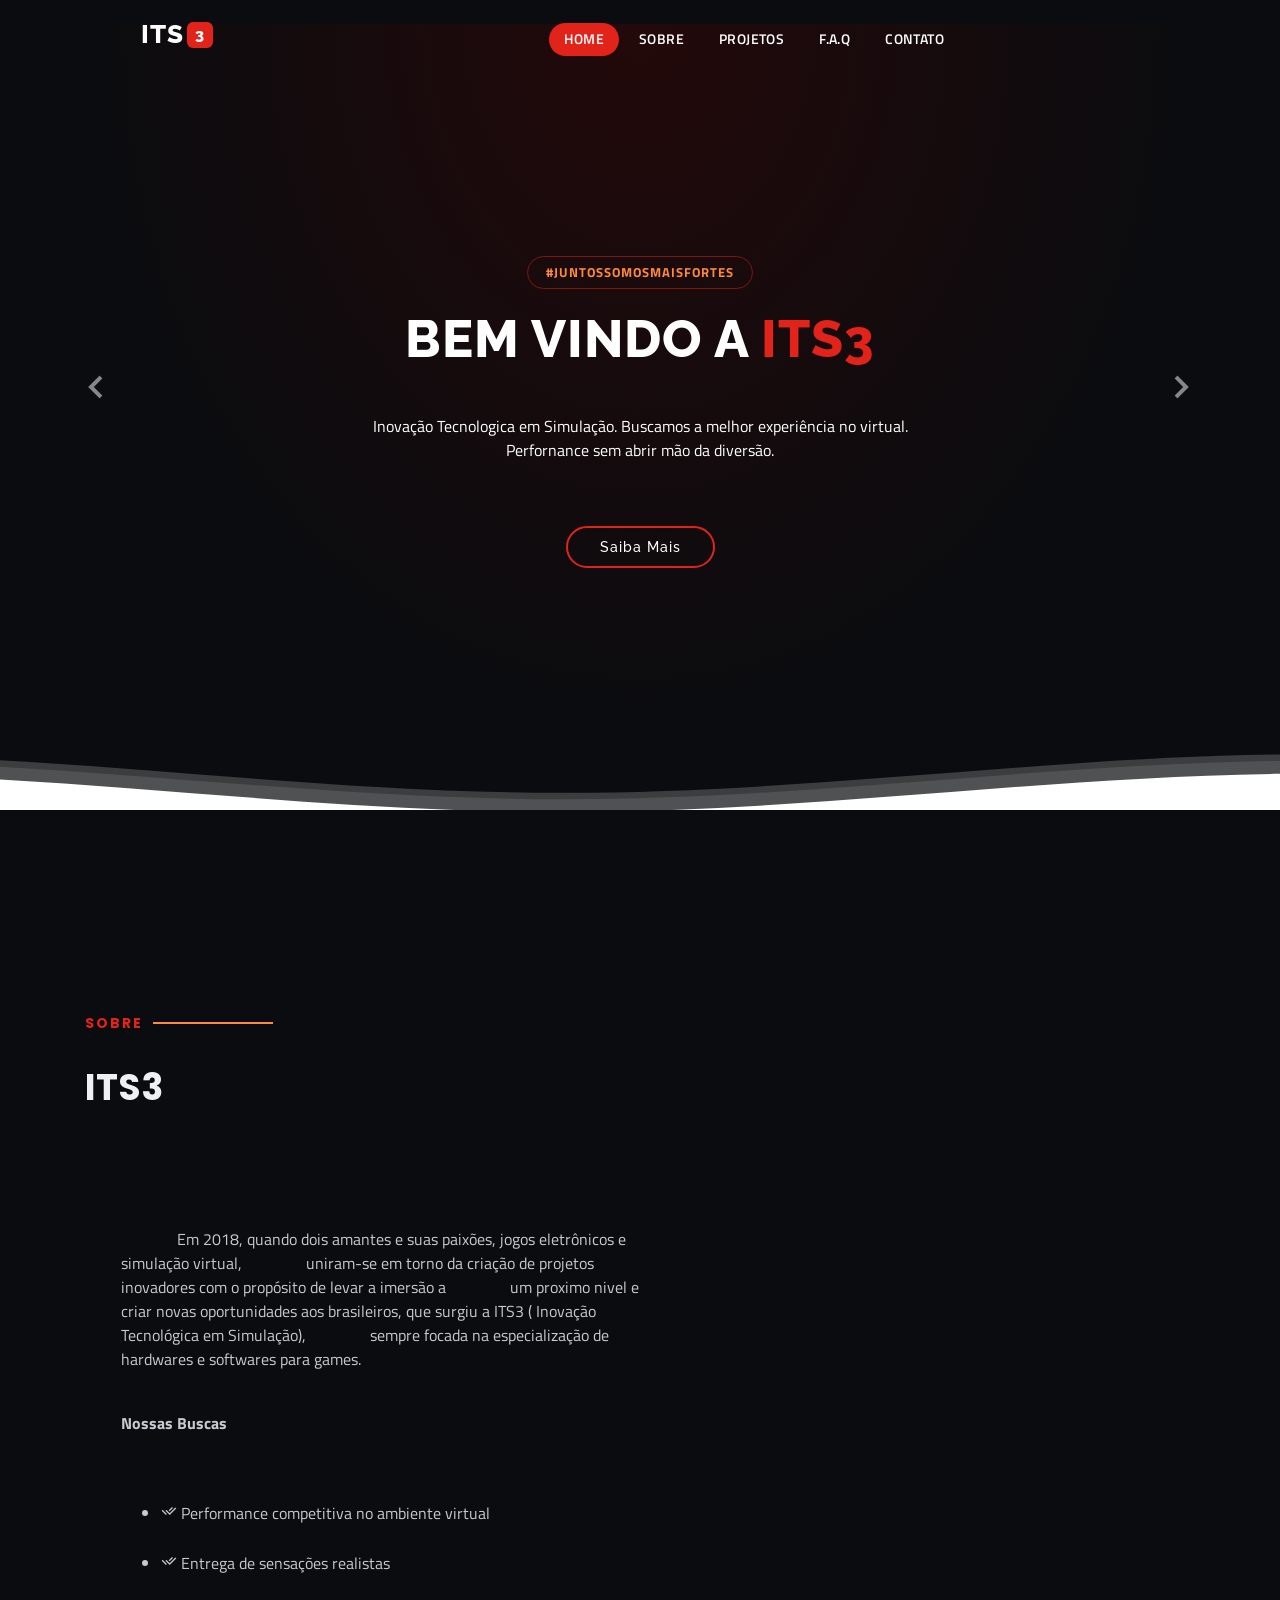
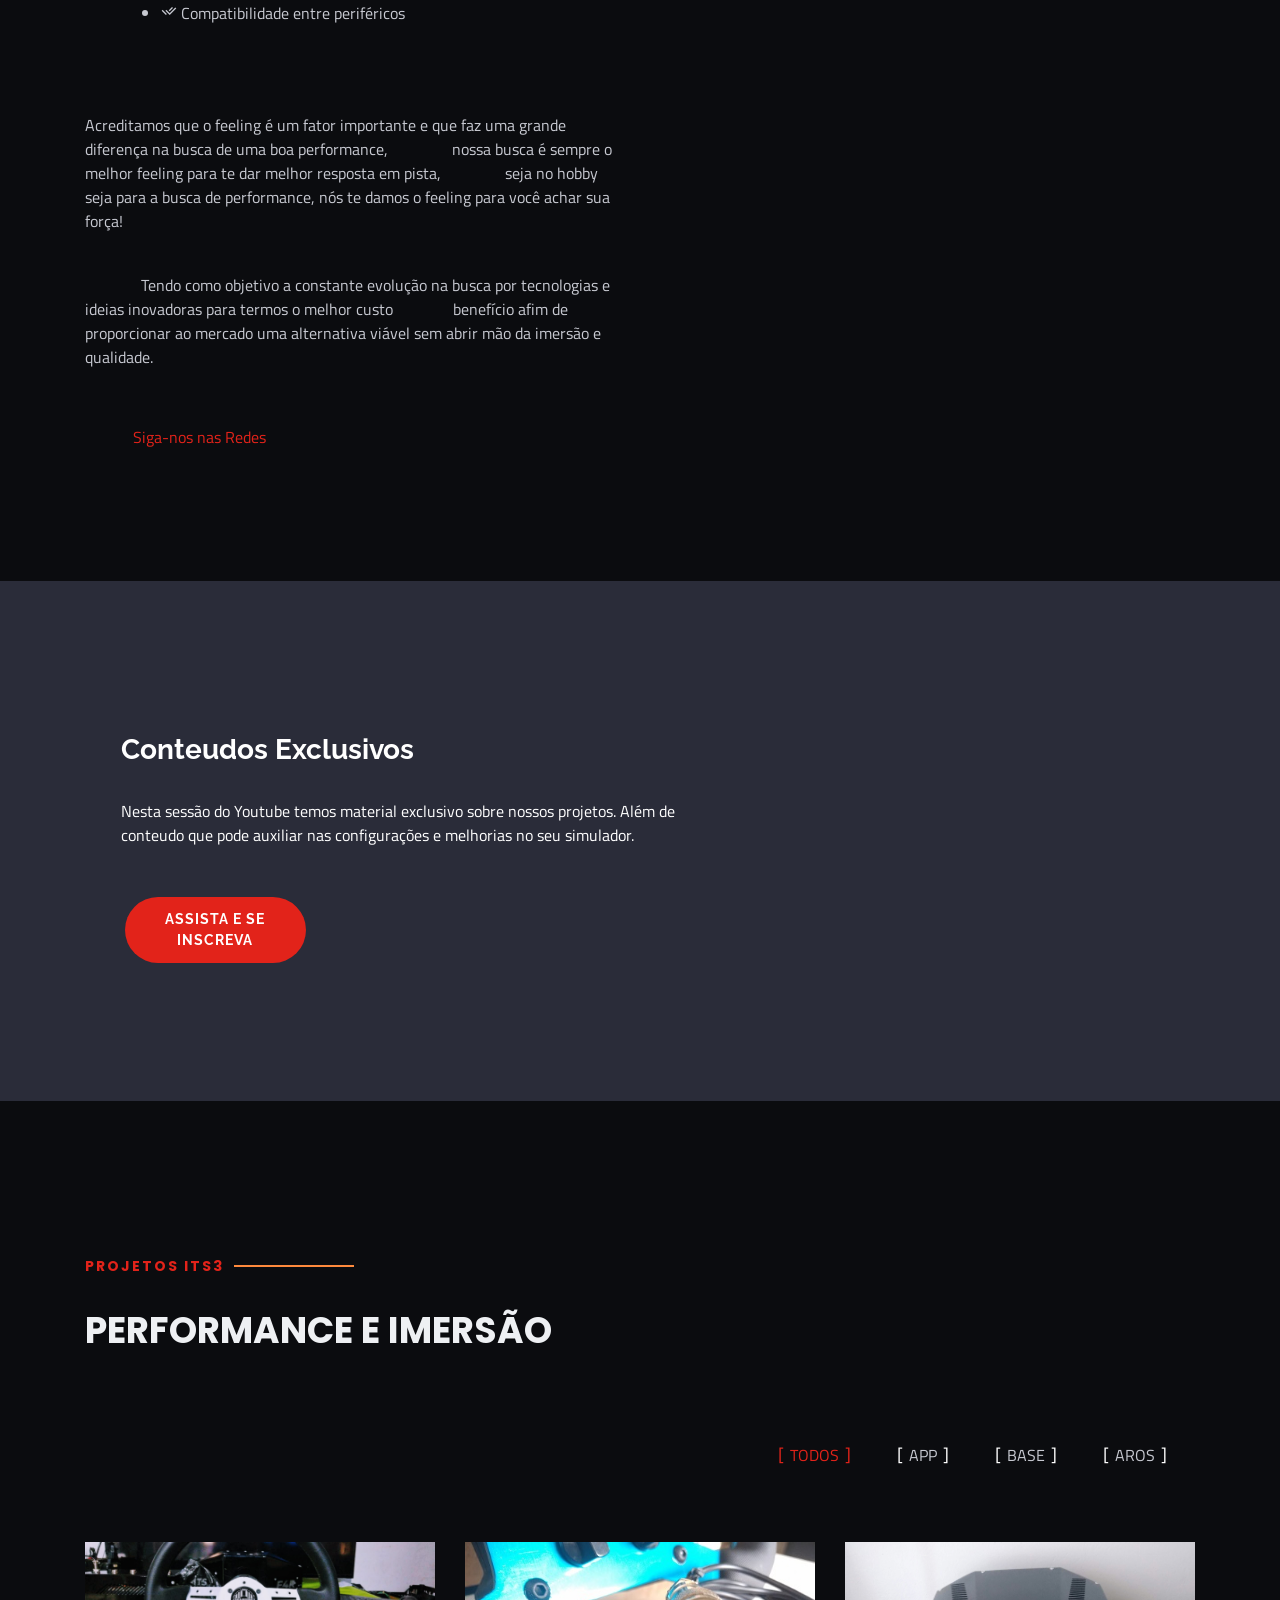
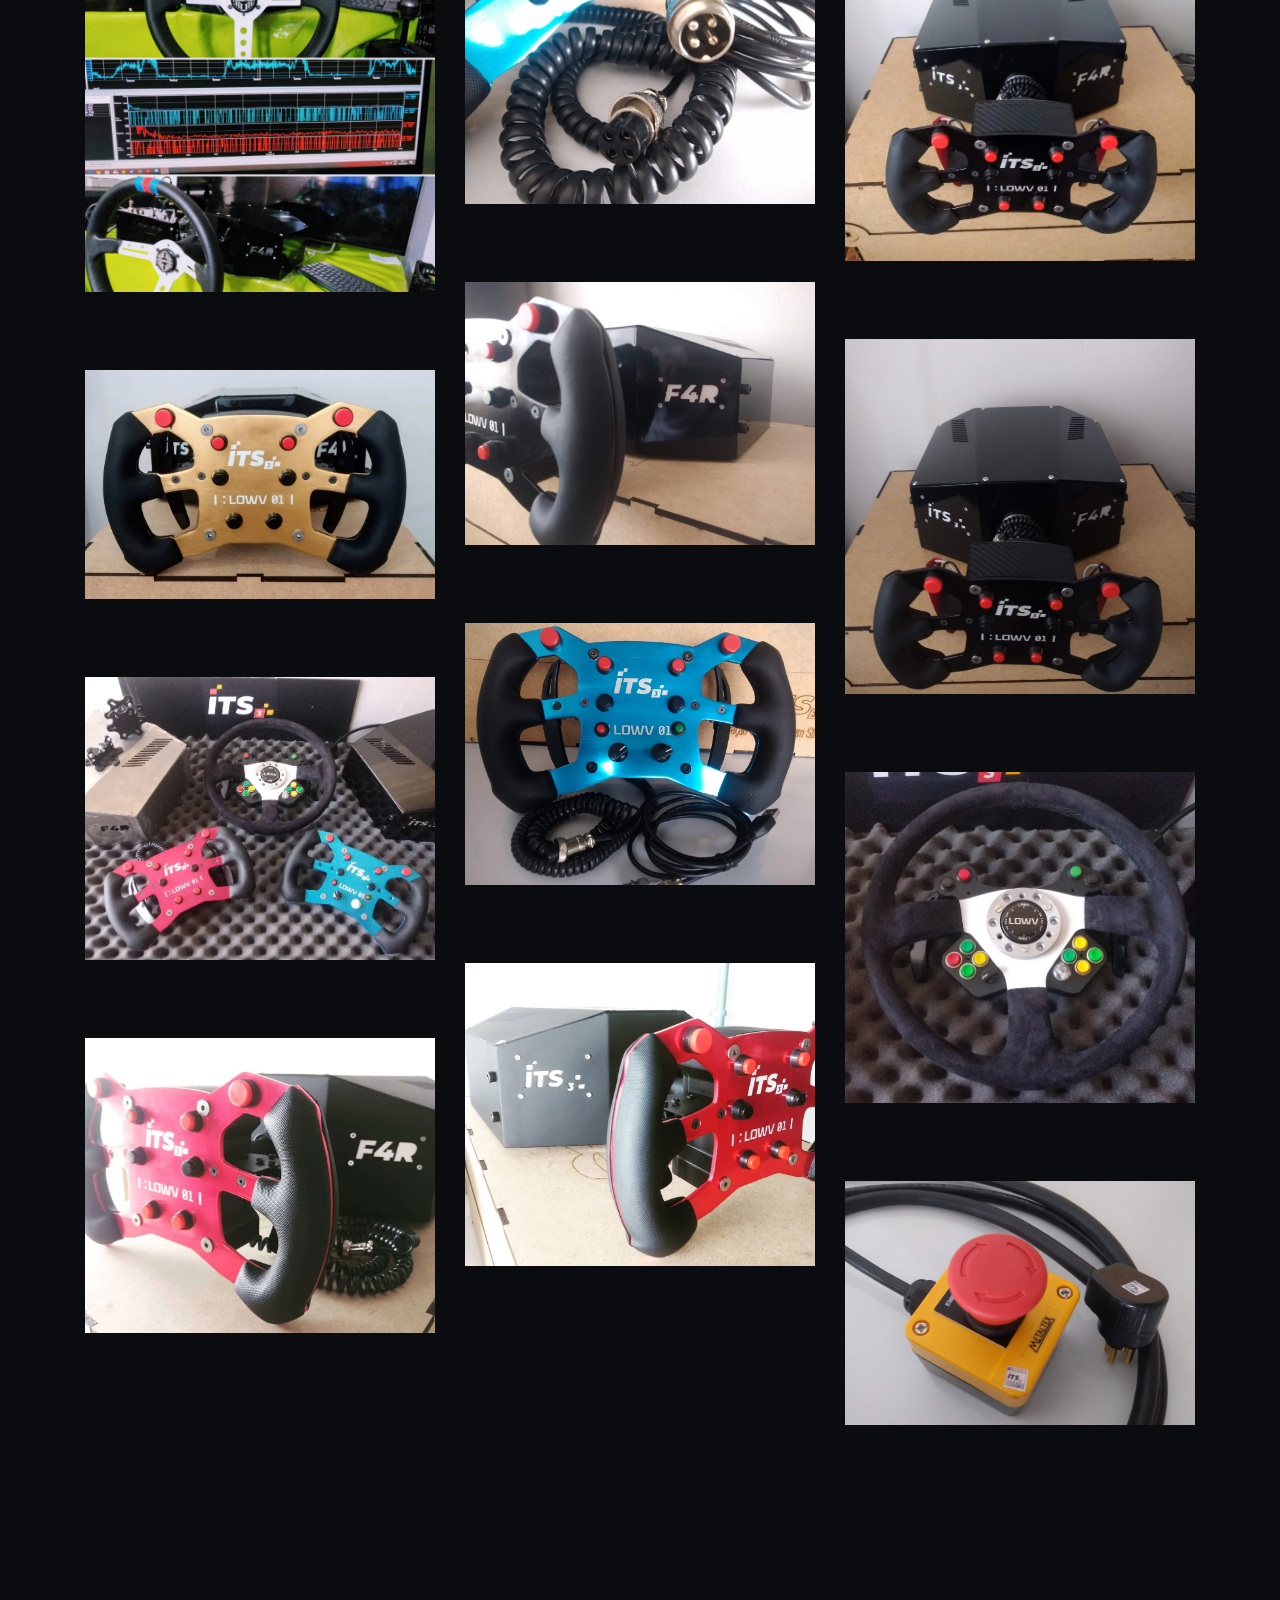
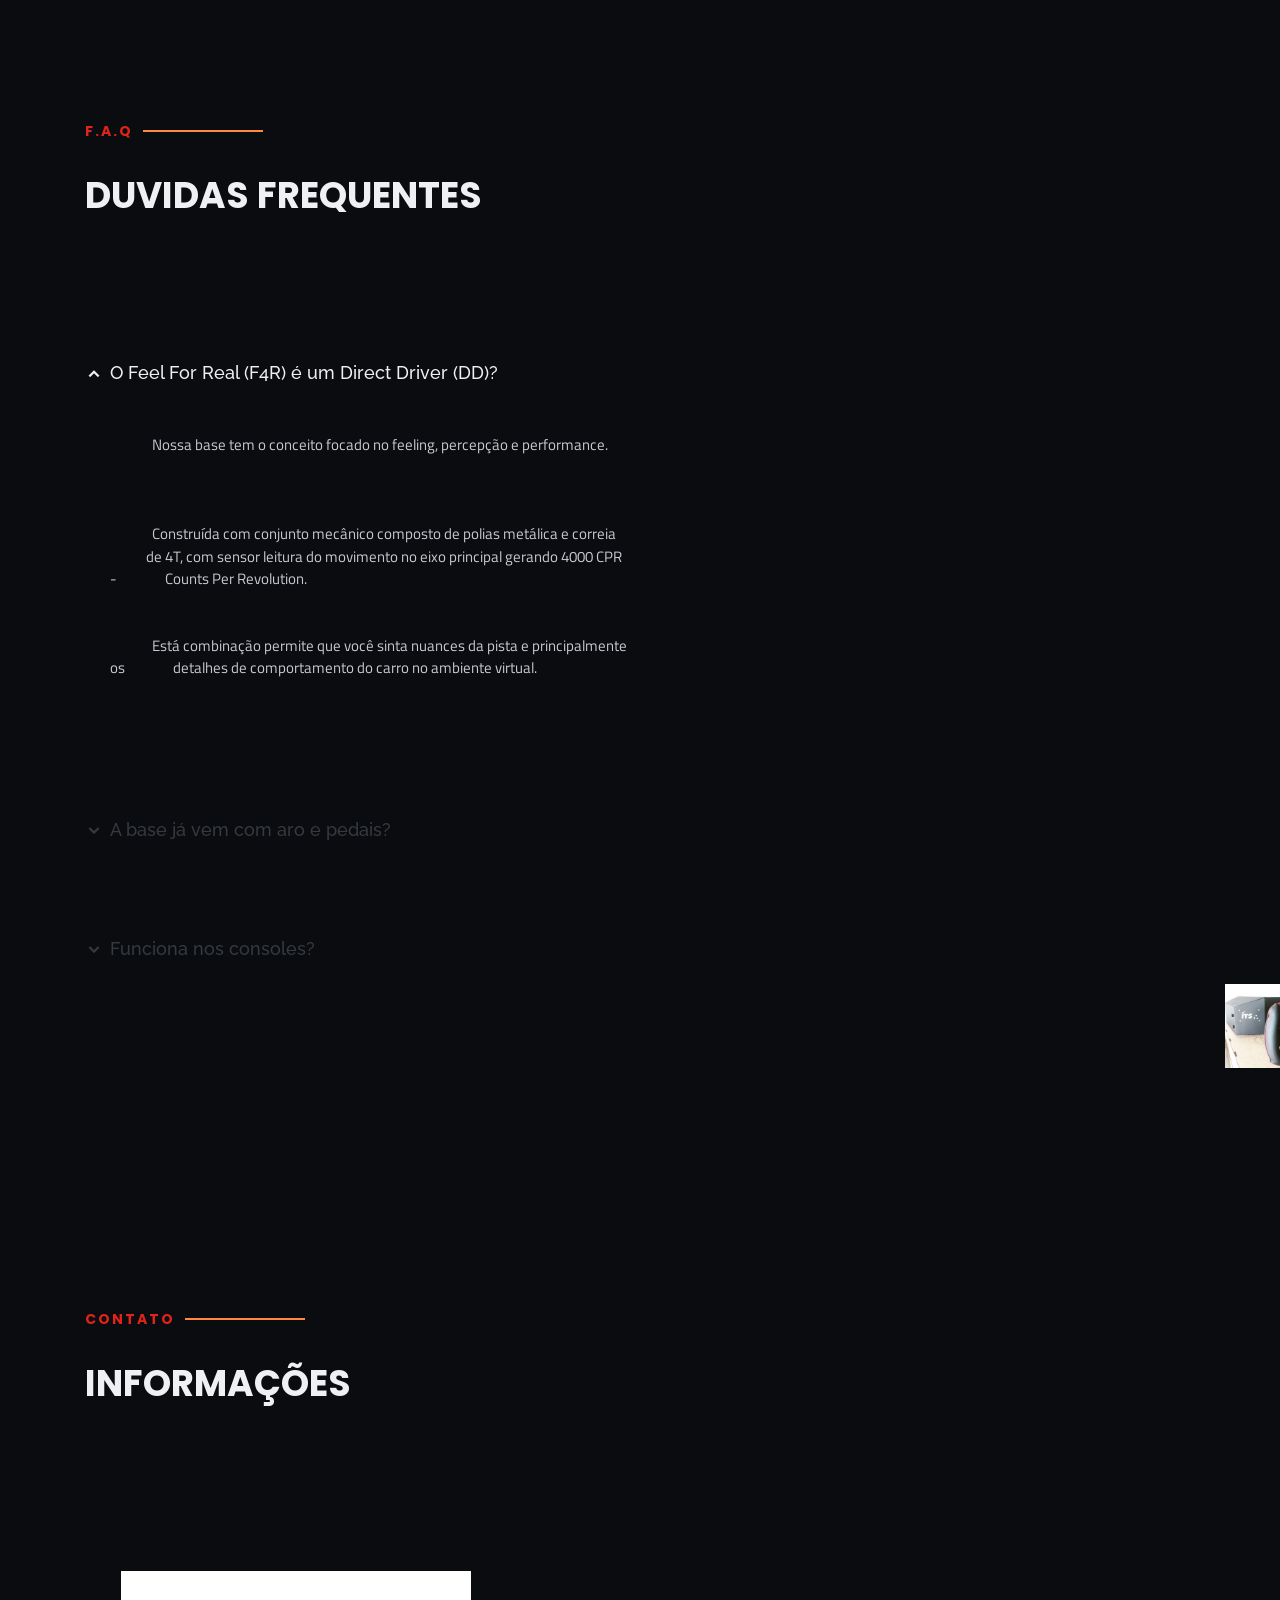
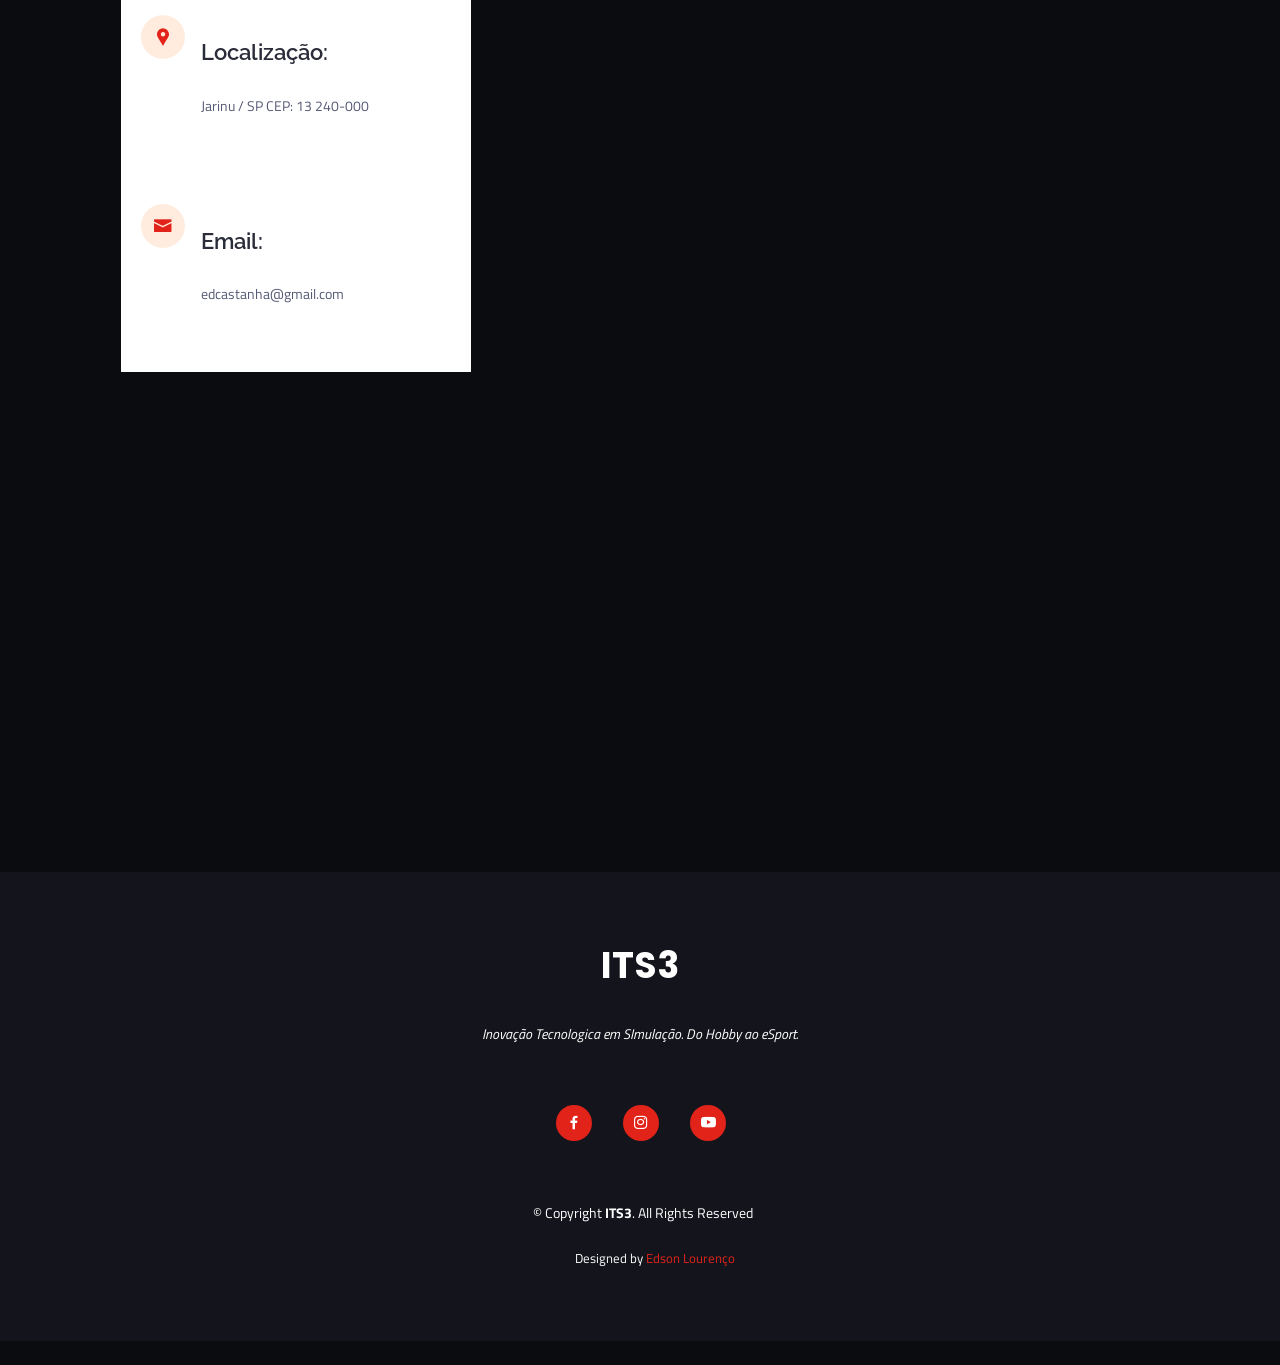
==== commit 7326d646: "feat: enhance logo display and add hero tagline in index.html" ====
--- a/index.html
+++ b/index.html
@@ -92,11 +92,9 @@
 
       <div class="logo mr-auto">
 
-        <!-- <h1 class="text-light"><a href="index.html">ITS3</a></h1>-->
-
-        <!-- Uncomment below if you prefer to use an image logo -->
-
-        <a href="index.html"><img src="assets/img/favicon.ico" alt="" class="img-fluid"></a>
+
+
+        <a href="index.html" class="its3-logo">ITS<span class="its3-logo-badge">3</span></a>
 
       </div>
 
@@ -142,7 +140,9 @@
 
         <div class="carousel-container">
 
-          <h2 class="animate__animated animate__fadeInDown">Bem Vindo a <span>ITS3</span></h2>
+          <span class="hero-tag animate__animated animate__fadeInDown">#JuntosSomosMaisFortes</span>
+
+          <h2 class="animate__animated animate__fadeInDown">Bem Vindo a <span>ITS3</span></h2>
 
           <p class="animate__animated fanimate__adeInUp">Inovação Tecnologica em Simulação. Buscamos a melhor experiência no virtual. Perfornance sem abrir mão da diversão.</p>
 
--- a/assets/css/style.css
+++ b/assets/css/style.css
@@ -118,6 +118,31 @@
   max-height: 40px;
 }
 
+.its3-logo {
+  display: inline-flex;
+  align-items: center;
+  gap: 3px;
+  font-family: "Raleway", sans-serif;
+  font-size: 26px;
+  font-weight: 800;
+  letter-spacing: 1px;
+  color: #fff !important;
+  text-decoration: none !important;
+}
+
+.its3-logo-badge {
+  display: inline-flex;
+  align-items: center;
+  justify-content: center;
+  width: 26px;
+  height: 26px;
+  border-radius: 6px;
+  background: #e2231a;
+  color: #fff;
+  font-size: 16px;
+  line-height: 1;
+}
+
 /*--------------------------------------------------------------
 # Navigation Menu
 --------------------------------------------------------------*/
@@ -163,8 +188,8 @@
   opacity: 0;
   visibility: hidden;
   padding: 10px 0;
-  background: #fff;
-  box-shadow: 0px 0px 30px rgba(127, 137, 161, 0.25);
+  background: #1c1f26;
+  box-shadow: 0px 0px 30px rgba(0, 0, 0, 0.4);
   transition: ease all 0.3s;
   border-radius: 15px;
   margin-top: 5px;
@@ -186,7 +211,7 @@
   font-size: 14px;
   font-weight: 500;
   text-transform: none;
-  color: #2a2c39;
+  color: #eef0f3;
 }
 
 .nav-menu .drop-down ul a:hover, .nav-menu .drop-down ul .active > a, .nav-menu .drop-down ul li:hover > a {
@@ -262,7 +287,8 @@
   left: 15px;
   z-index: 9999;
   overflow-y: auto;
-  background: #fff;
+  background: #14161b;
+  border: 1px solid rgba(226, 35, 26, 0.2);
   transition: ease-in-out 0.2s;
   opacity: 0;
   visibility: hidden;
@@ -279,7 +305,7 @@
 .mobile-nav a {
   display: block;
   position: relative;
-  color: #2a2c39;
+  color: #eef0f3;
   padding: 10px 20px;
   font-weight: 500;
   outline: none;
@@ -348,7 +374,7 @@
   width: 100%;
   overflow: hidden;
   position: relative;
-  background: linear-gradient(0deg, #2a2c39 0%, #33364a 100%);
+  background: radial-gradient(ellipse at 50% 0%, #23090a 0%, #0b0c0f 60%), linear-gradient(180deg, #0e0f13 0%, #0b0c0f 100%);
   padding: 0;
 }
 
@@ -365,9 +391,29 @@
 
 #hero h2 {
   color: #fff;
-  margin-bottom: 30px;
-  font-size: 48px;
+  margin-bottom: 20px;
+  font-size: 52px;
+  font-weight: 800;
+  text-transform: uppercase;
+  letter-spacing: 1px;
+}
+
+#hero h2 span {
+  color: #e2231a;
+}
+
+#hero .hero-tag {
+  display: inline-block;
+  margin-bottom: 18px;
+  padding: 6px 18px;
+  border: 1px solid rgba(226, 35, 26, 0.5);
+  border-radius: 50px;
+  color: #ff8a3d;
+  font-family: "Titillium Web", sans-serif;
+  font-size: 13px;
   font-weight: 700;
+  letter-spacing: 1px;
+  text-transform: uppercase;
 }
 
 #hero p {
@@ -527,22 +573,22 @@
 
 .section-title h2 {
   font-size: 14px;
-  font-weight: 500;
+  font-weight: 700;
   padding: 0;
   line-height: 1.3;
   margin: 0 0 5px 0;
   letter-spacing: 2px;
   text-transform: uppercase;
-  color: #767676;
+  color: #e2231a;
   font-family: "Poppins", sans-serif;
 }
 
 .section-title h2::after {
   content: "";
   width: 120px;
-  height: 1px;
+  height: 2px;
   display: inline-block;
-  background: #fd9042;
+  background: #ff8a3d;
   margin: 4px 10px;
 }
 
@@ -553,7 +599,7 @@
   font-weight: 700;
   text-transform: uppercase;
   font-family: "Poppins", sans-serif;
-  color: #2a2c39;
+  color: #eef0f3;
 }
 
 /*--------------------------------------------------------------
@@ -767,8 +813,8 @@
   position: relative;
   overflow: hidden;
   border-radius: 10px;
-  background: #fff;
-  box-shadow: 0 2px 29px 0 rgba(68, 88, 144, 0.12);
+  background: #1c1f26;
+  box-shadow: 0 2px 29px 0 rgba(0, 0, 0, 0.3);
   transition: all 0.4s ease-in-out;
   width: 100%;
   height: 100%;
@@ -776,7 +822,7 @@
 
 .services .icon-box:hover {
   transform: translateY(-10px);
-  box-shadow: 0 2px 35px 0 rgba(68, 88, 144, 0.2);
+  box-shadow: 0 2px 35px 0 rgba(226, 35, 26, 0.25);
 }
 
 .services .icon {
@@ -799,7 +845,7 @@
 }
 
 .services .title a {
-  color: #2a2c39;
+  color: #eef0f3;
   transition: ease-in-out 0.3s;
 }
 
@@ -830,7 +876,7 @@
   font-weight: 500;
   line-height: 1;
   text-transform: uppercase;
-  color: #444444;
+  color: #c7c9d1;
   transition: all 0.3s ease-in-out;
 }
 
@@ -1157,7 +1203,8 @@
 .faq .faq-list a {
   display: block;
   position: relative;
-  font-family: #e2231a;
+  color: #eef0f3;
+  font-family: "Raleway", sans-serif;
   font-size: 18px;
   font-weight: 500;
 }
@@ -1230,7 +1277,7 @@
   border-radius: 50px;
   width: 36px;
   height: 36px;
-  background: rgba(239, 102, 3, 0.8);
+  background: rgba(226, 35, 26, 0.85);
   display: inline-block;
   transition: ease-in-out 0.3s;
   color: #fff;
@@ -1431,7 +1478,7 @@
 .breadcrumbs {
   padding: 15px 0;
   margin-top: 70px;
-  background: #f7f8f9;
+  background: #15171c;
   min-height: 40px;
 }
 
@@ -1611,7 +1658,7 @@
 }
 
 #footer .social-links a:hover {
-  background: #bd5102;
+  background: #e2231a;
   color: #fff;
   text-decoration: none;
 }
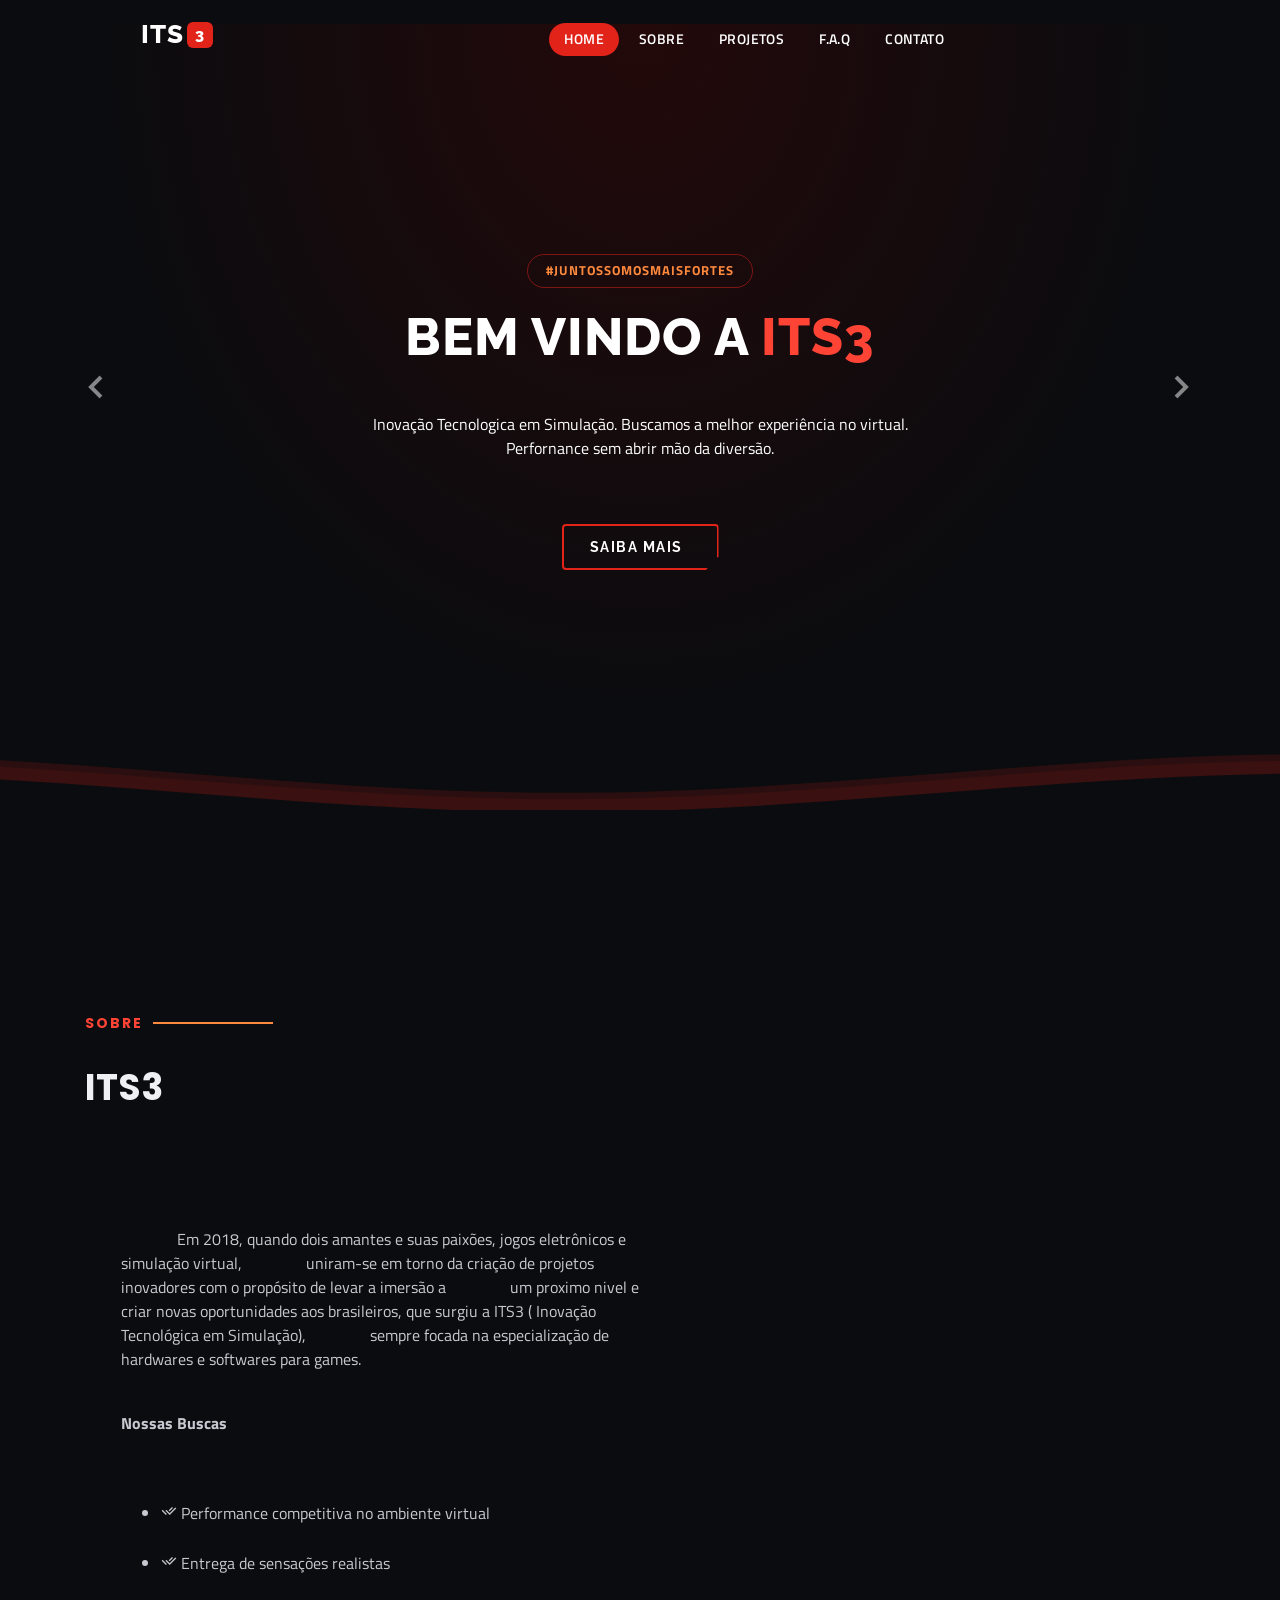
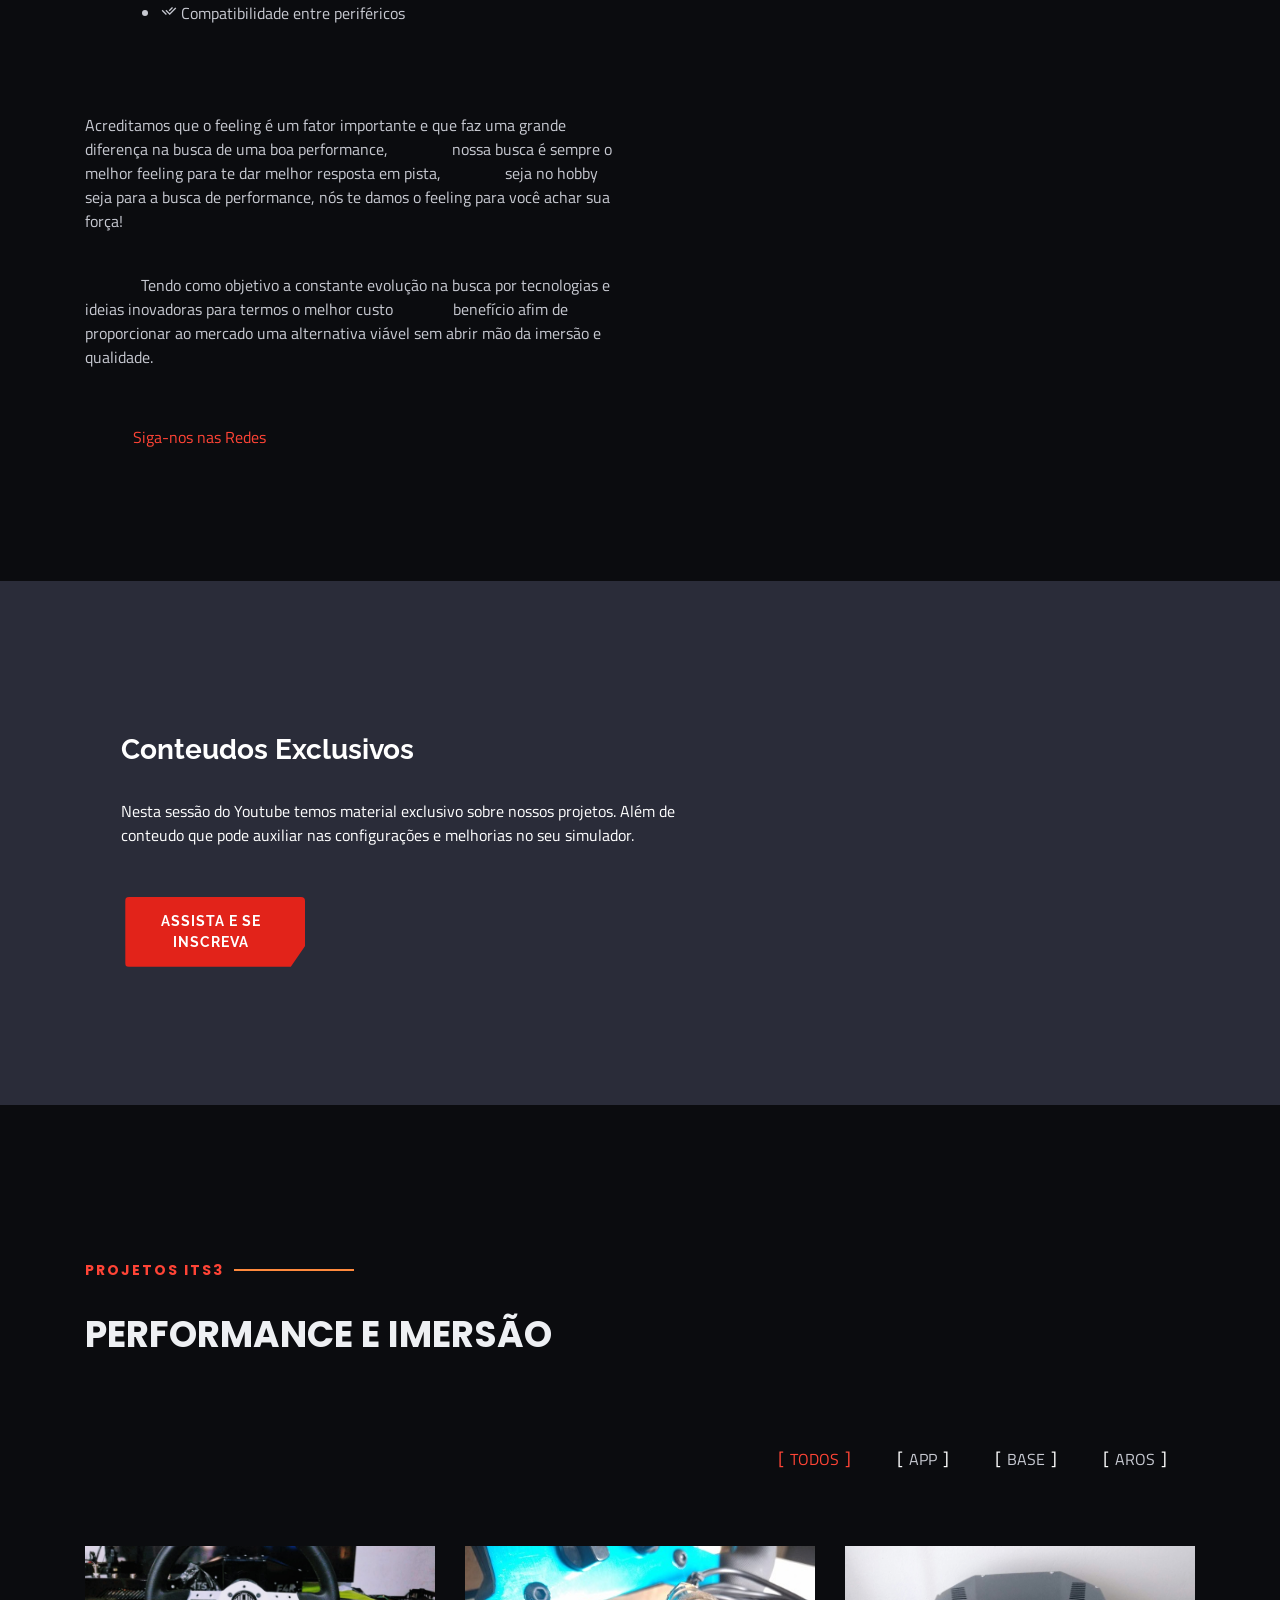
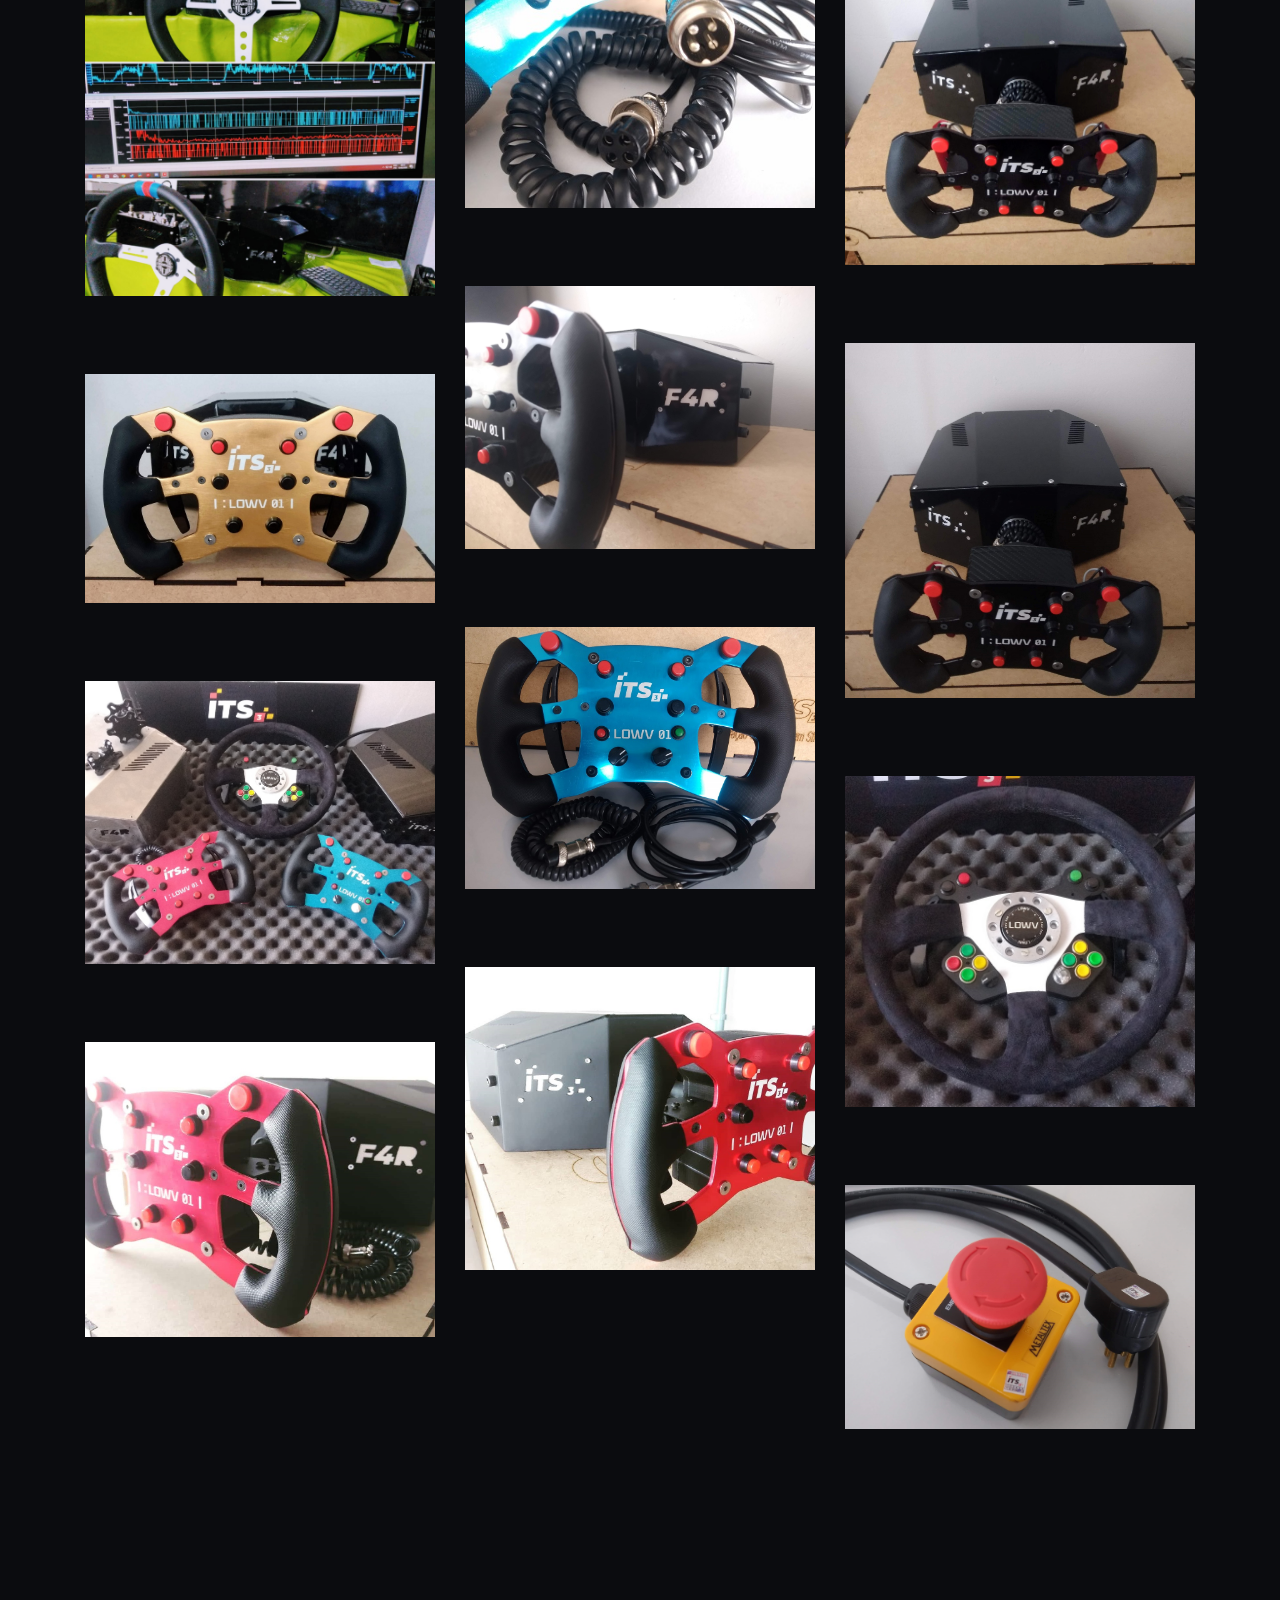
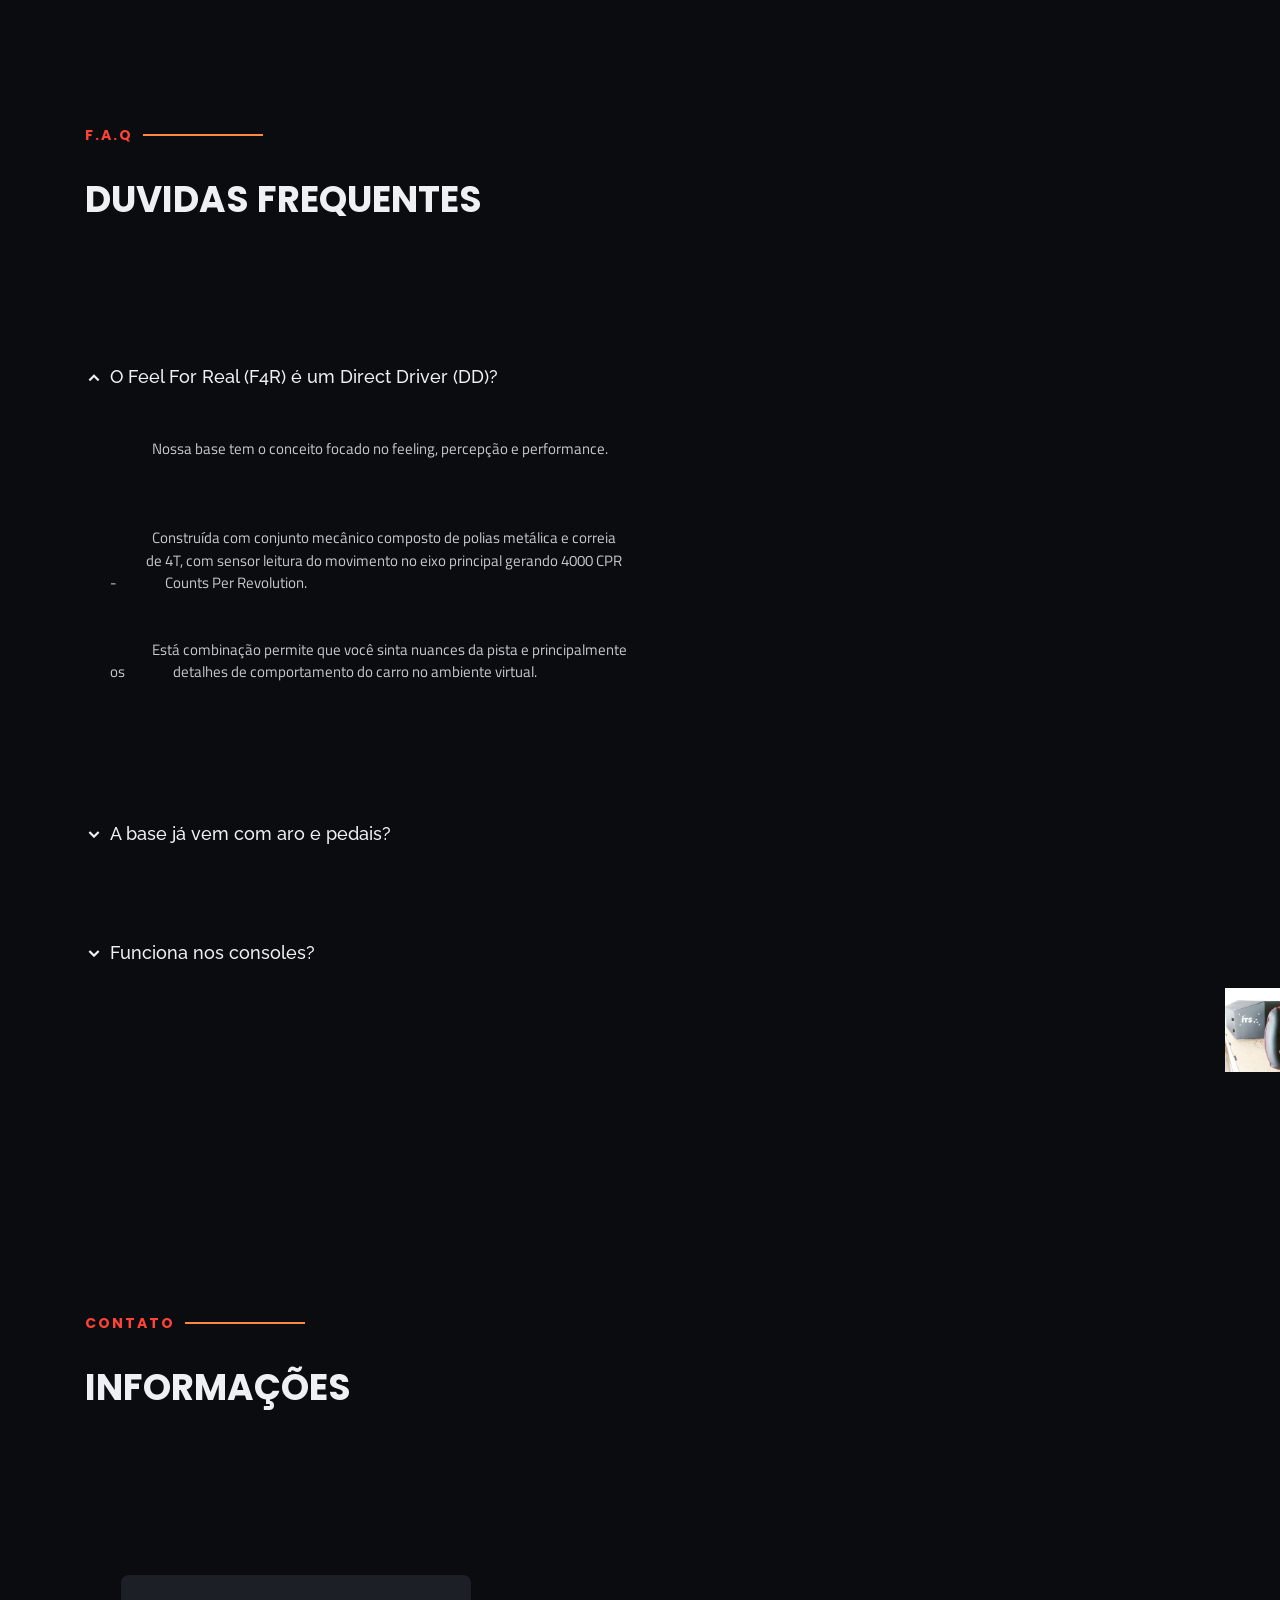
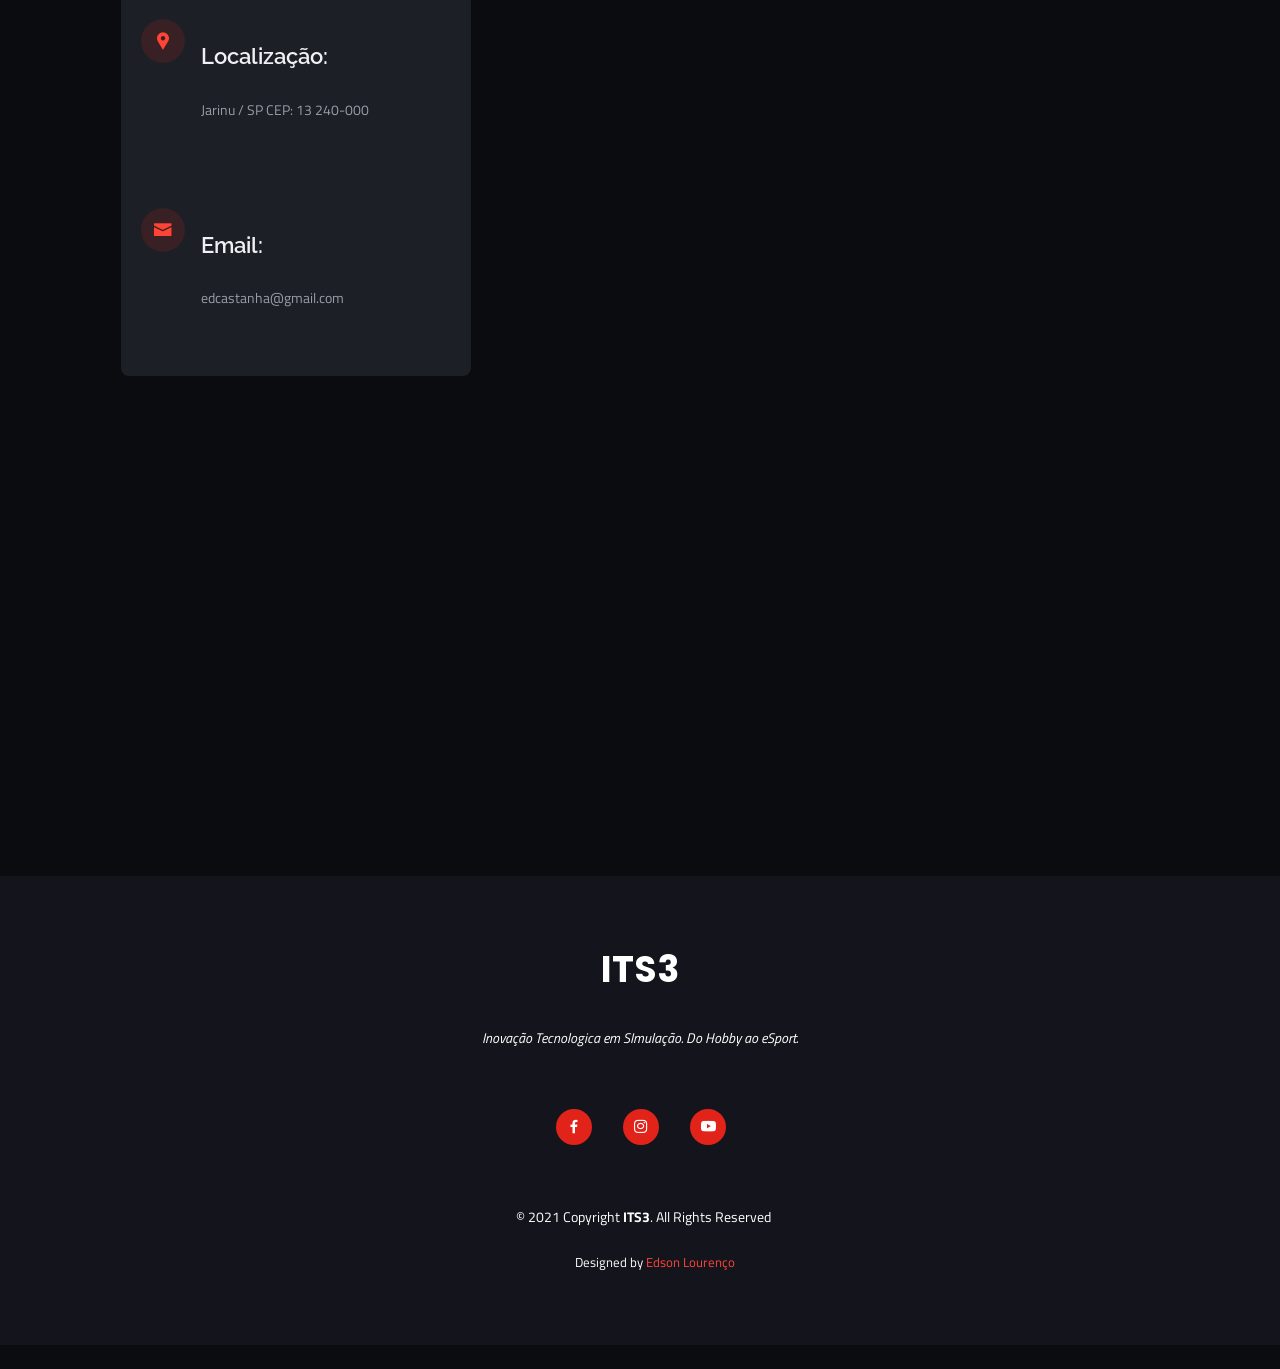
==== commit 6506ef23: "feat: Add design system and update styles for ITS3 branding - Introduced design.json to define the d" ====
--- a/index.html
+++ b/index.html
@@ -224,19 +224,19 @@
 
       <g class="wave1">
 
-        <use xlink:href="#wave-path" x="50" y="3" fill="rgba(255,255,255, .1)">
+        <use xlink:href="#wave-path" x="50" y="3" fill="rgba(226,35,26,.08)">
 
       </g>
 
       <g class="wave2">
 
-        <use xlink:href="#wave-path" x="50" y="0" fill="rgba(255,255,255, .2)">
+        <use xlink:href="#wave-path" x="50" y="0" fill="rgba(226,35,26,.15)">
 
       </g>
 
       <g class="wave3">
 
-        <use xlink:href="#wave-path" x="50" y="9" fill="#fff">
+        <use xlink:href="#wave-path" x="50" y="9" fill="#0b0c0f">
 
       </g>
 
@@ -1200,7 +1200,7 @@
 
       <div class="copyright">
 
-        &copy; Copyright <strong><span>ITS3</span></strong>. All Rights Reserved
+        &copy; 2021 Copyright <strong><span>ITS3</span></strong>. All Rights Reserved
 
       </div>
 
--- a/assets/css/style.css
+++ b/assets/css/style.css
@@ -10,6 +10,7 @@
 --------------------------------------------------------------*/
 html {
   background: #0b0c0f;
+  line-height: 1.5;
 }
 
 body {
@@ -25,7 +26,7 @@
 }
 
 a {
-  color: #e2231a;
+  color: #ff4436;
 }
 
 a:hover {
@@ -215,7 +216,7 @@
 }
 
 .nav-menu .drop-down ul a:hover, .nav-menu .drop-down ul .active > a, .nav-menu .drop-down ul li:hover > a {
-  color: #e2231a;
+  color: #ff4436;
   background: none;
 }
 
@@ -312,7 +313,7 @@
 }
 
 .mobile-nav a:hover, .mobile-nav .active > a, .mobile-nav li:hover > a {
-  color: #e2231a;
+  color: #ff4436;
   text-decoration: none;
 }
 
@@ -399,7 +400,7 @@
 }
 
 #hero h2 span {
-  color: #e2231a;
+  color: #ff4436;
 }
 
 #hero .hero-tag {
@@ -439,12 +440,14 @@
 
 #hero .btn-get-started {
   font-family: "Raleway", sans-serif;
-  font-weight: 500;
+  font-weight: 700;
   font-size: 14px;
-  letter-spacing: 1px;
+  letter-spacing: 1.5px;
+  text-transform: uppercase;
   display: inline-block;
-  padding: 12px 32px;
-  border-radius: 50px;
+  padding: 14px 34px 14px 26px;
+  border-radius: 4px;
+  clip-path: polygon(0 0, 100% 0, 100% 70%, 92% 100%, 0 100%);
   transition: 0.5s;
   line-height: 1;
   margin: 10px;
@@ -579,7 +582,7 @@
   margin: 0 0 5px 0;
   letter-spacing: 2px;
   text-transform: uppercase;
-  color: #e2231a;
+  color: #ff4436;
   font-family: "Poppins", sans-serif;
 }
 
@@ -633,7 +636,7 @@
   left: 0;
   top: 2px;
   font-size: 20px;
-  color: #e2231a;
+  color: #ff4436;
   line-height: 1;
 }
 
@@ -655,7 +658,7 @@
   border-radius: 5px;
   transition: 0.3s;
   line-height: 1;
-  color: #e2231a;
+  color: #ff4436;
   -webkit-animation-delay: 0.8s;
   animation-delay: 0.8s;
   margin-top: 6px;
@@ -698,7 +701,7 @@
 }
 
 .features .nav-link:hover {
-  color: #e2231a;
+  color: #ff4436;
 }
 
 .features .nav-link.active {
@@ -745,7 +748,7 @@
 .features .tab-pane ul i {
   font-size: 20px;
   padding-right: 4px;
-  color: #e2231a;
+  color: #ff4436;
 }
 
 .features .tab-pane p:last-child {
@@ -778,8 +781,9 @@
   font-size: 14px;
   letter-spacing: 1px;
   display: inline-block;
-  padding: 12px 30px;
-  border-radius: 50px;
+  padding: 14px 32px 14px 24px;
+  border-radius: 4px;
+  clip-path: polygon(0 0, 100% 0, 100% 70%, 92% 100%, 0 100%);
   transition: 0.5s;
   margin: 10px;
   color: #fff;
@@ -788,7 +792,7 @@
 
 .cta .cta-btn:hover {
   background: #fff;
-  color: #e2231a;
+  color: #ff4436;
 }
 
 @media (max-width: 1024px) {
@@ -850,7 +854,7 @@
 }
 
 .services .title a:hover {
-  color: #e2231a;
+  color: #ff4436;
 }
 
 .services .description {
@@ -899,11 +903,11 @@
 }
 
 .portfolio #portfolio-flters li:hover, .portfolio #portfolio-flters li.filter-active {
-  color: #e2231a;
+  color: #ff4436;
 }
 
 .portfolio #portfolio-flters li.filter-active::before, .portfolio #portfolio-flters li.filter-active::after {
-  color: #e2231a;
+  color: #ff4436;
 }
 
 .portfolio .portfolio-item {
@@ -939,7 +943,7 @@
 }
 
 .portfolio .portfolio-item .portfolio-info p {
-  color: #fedac0;
+  color: #f5b8ab;
   font-size: 14px;
   margin-bottom: 0;
 }
@@ -954,7 +958,7 @@
 }
 
 .portfolio .portfolio-item .portfolio-info .preview-link:hover, .portfolio .portfolio-item .portfolio-info .details-link:hover {
-  color: #fd9f5b;
+  color: #ff8a3d;
 }
 
 .portfolio .portfolio-item .portfolio-info .details-link {
@@ -980,7 +984,7 @@
 }
 
 .portfolio .portfolio-item .portfolio-links a:hover {
-  color: #fd9f5b;
+  color: #ff8a3d;
 }
 
 .portfolio .portfolio-item:hover .portfolio-img img {
@@ -1014,17 +1018,17 @@
   font-size: 18px;
   font-weight: bold;
   margin: 10px 0 5px 0;
-  color: #111;
+  color: #eef0f3;
 }
 
 .testimonials .testimonial-item h4 {
   font-size: 14px;
-  color: #999;
+  color: #9a9da6;
   margin: 0;
 }
 
 .testimonials .testimonial-item .quote-icon-left, .testimonials .testimonial-item .quote-icon-right {
-  color: #fedac0;
+  color: #f5b8ab;
   font-size: 26px;
 }
 
@@ -1095,7 +1099,7 @@
 
 .pricing h4 {
   font-size: 36px;
-  color: #e2231a;
+  color: #ff4436;
   font-weight: 600;
   font-family: "Poppins", sans-serif;
   margin-bottom: 20px;
@@ -1127,7 +1131,7 @@
 }
 
 .pricing ul i {
-  color: #e2231a;
+  color: #ff4436;
   font-size: 18px;
   padding-right: 4px;
 }
@@ -1223,15 +1227,15 @@
 }
 
 .faq .faq-list a.collapse {
-  color: #e2231a;
+  color: #ff4436;
 }
 
 .faq .faq-list a.collapsed {
-  color: #343a40;
+  color: #eef0f3;
 }
 
 .faq .faq-list a.collapsed:hover {
-  color: #e2231a;
+  color: #ff4436;
 }
 
 .faq .faq-list a.collapsed i::before {
@@ -1242,7 +1246,7 @@
 # Team
 --------------------------------------------------------------*/
 .team {
-  background: #fff;
+  background: #101115;
   padding: 60px 0;
 }
 
@@ -1250,8 +1254,13 @@
   margin-bottom: 20px;
   overflow: hidden;
   border-radius: 5px;
-  background: #fff;
-  box-shadow: 0px 2px 15px rgba(0, 0, 0, 0.1);
+  background: #1c1f26;
+  box-shadow: 0px 2px 15px rgba(0, 0, 0, 0.35);
+  transition: box-shadow 0.3s;
+}
+
+.team .member:hover {
+  box-shadow: 0px 2px 20px rgba(226, 35, 26, 0.3);
 }
 
 .team .member .member-img {
@@ -1299,21 +1308,21 @@
   font-weight: 700;
   margin-bottom: 5px;
   font-size: 18px;
-  color: #2a2c39;
+  color: #eef0f3;
 }
 
 .team .member .member-info span {
   display: block;
   font-size: 13px;
   font-weight: 400;
-  color: #767676;
+  color: #ff8a3d;
 }
 
 .team .member .member-info p {
   font-style: italic;
   font-size: 14px;
   line-height: 26px;
-  color: #777777;
+  color: #9a9da6;
 }
 
 .team .member:hover .social {
@@ -1327,16 +1336,17 @@
 .contact .info {
   width: 100%;
   padding: 20px;
-  background: #fff;
+  background: #1c1f26;
+  border-radius: 8px;
 }
 
 .contact .info i {
   font-size: 20px;
-  color: #e2231a;
+  color: #ff4436;
   float: left;
   width: 44px;
   height: 44px;
-  background: #ffecde;
+  background: rgba(226, 35, 26, 0.14);
   display: flex;
   justify-content: center;
   align-items: center;
@@ -1349,14 +1359,14 @@
   font-size: 22px;
   font-weight: 600;
   margin-bottom: 5px;
-  color: #2a2c39;
+  color: #eef0f3;
 }
 
 .contact .info p {
   padding: 0 0 0 60px;
   margin-bottom: 0;
   font-size: 14px;
-  color: #555974;
+  color: #9a9da6;
 }
 
 .contact .info .email, .contact .info .phone {
@@ -1565,8 +1575,8 @@
   position: absolute;
   right: 0;
   bottom: -70px;
-  background: #fff;
-  box-shadow: 0px 2px 15px rgba(0, 0, 0, 0.1);
+  background: #1c1f26;
+  box-shadow: 0px 2px 15px rgba(0, 0, 0, 0.35);
   z-index: 2;
 }
 
@@ -1575,7 +1585,7 @@
   font-weight: 700;
   margin-bottom: 20px;
   padding-bottom: 20px;
-  border-bottom: 1px solid #eee;
+  border-bottom: 1px solid rgba(226, 35, 26, 0.25);
 }
 
 .portfolio-details .portfolio-info ul {
@@ -1601,6 +1611,7 @@
 
 .portfolio-details .portfolio-description p {
   padding: 0 0 0 0;
+  max-width: 65ch;
 }
 
 @media (max-width: 768px) {
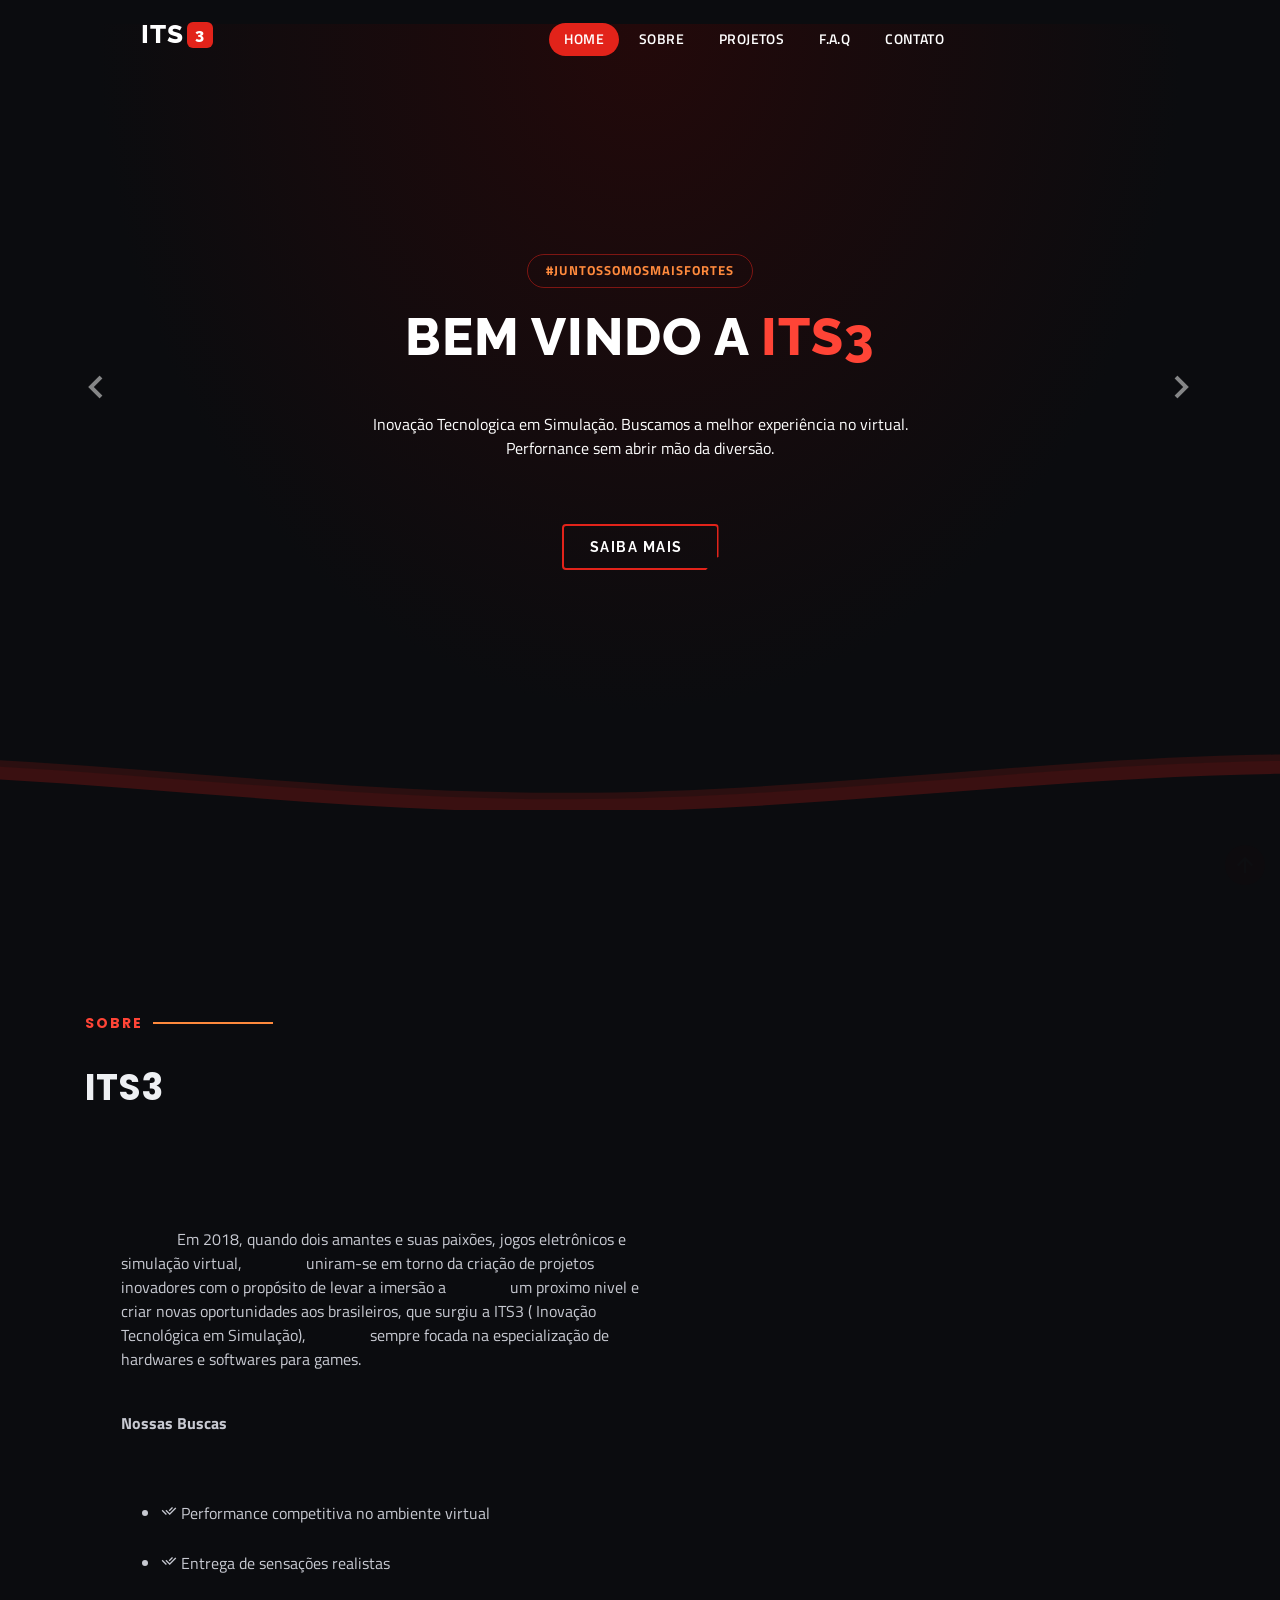
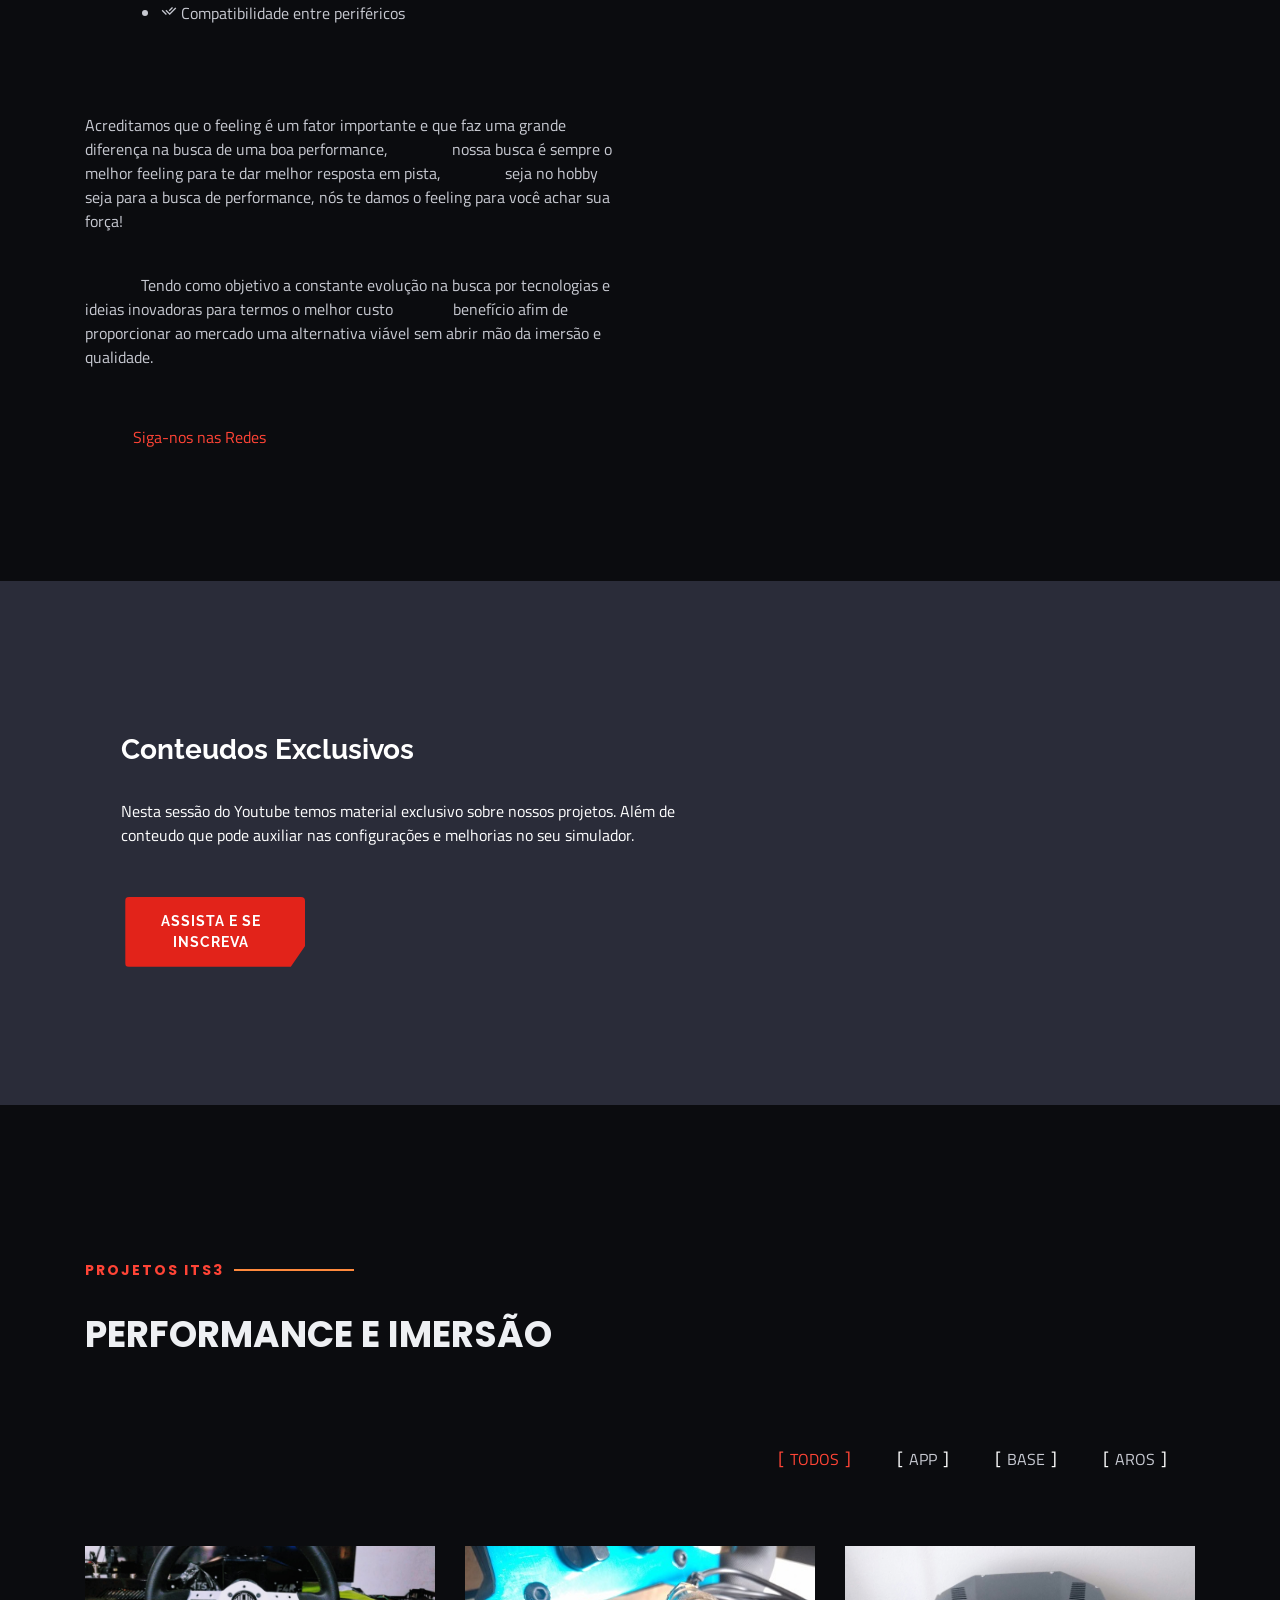
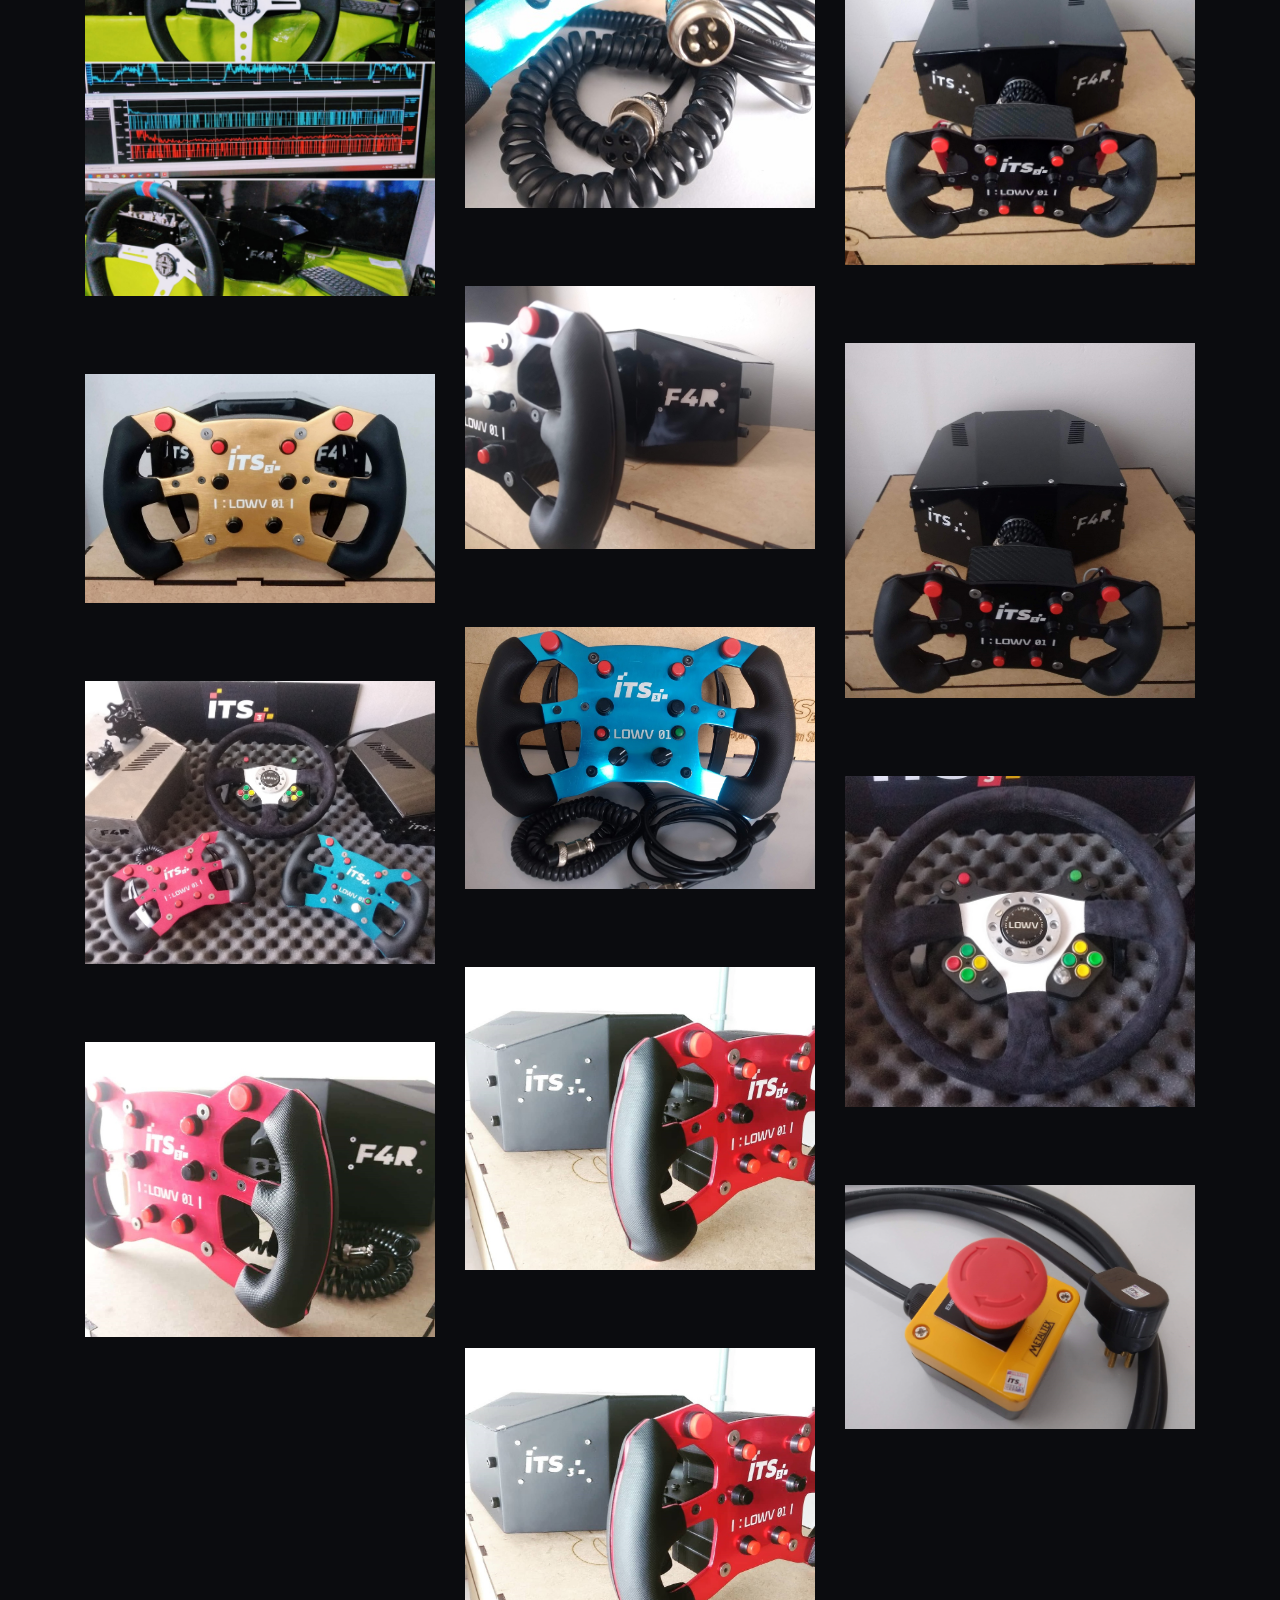
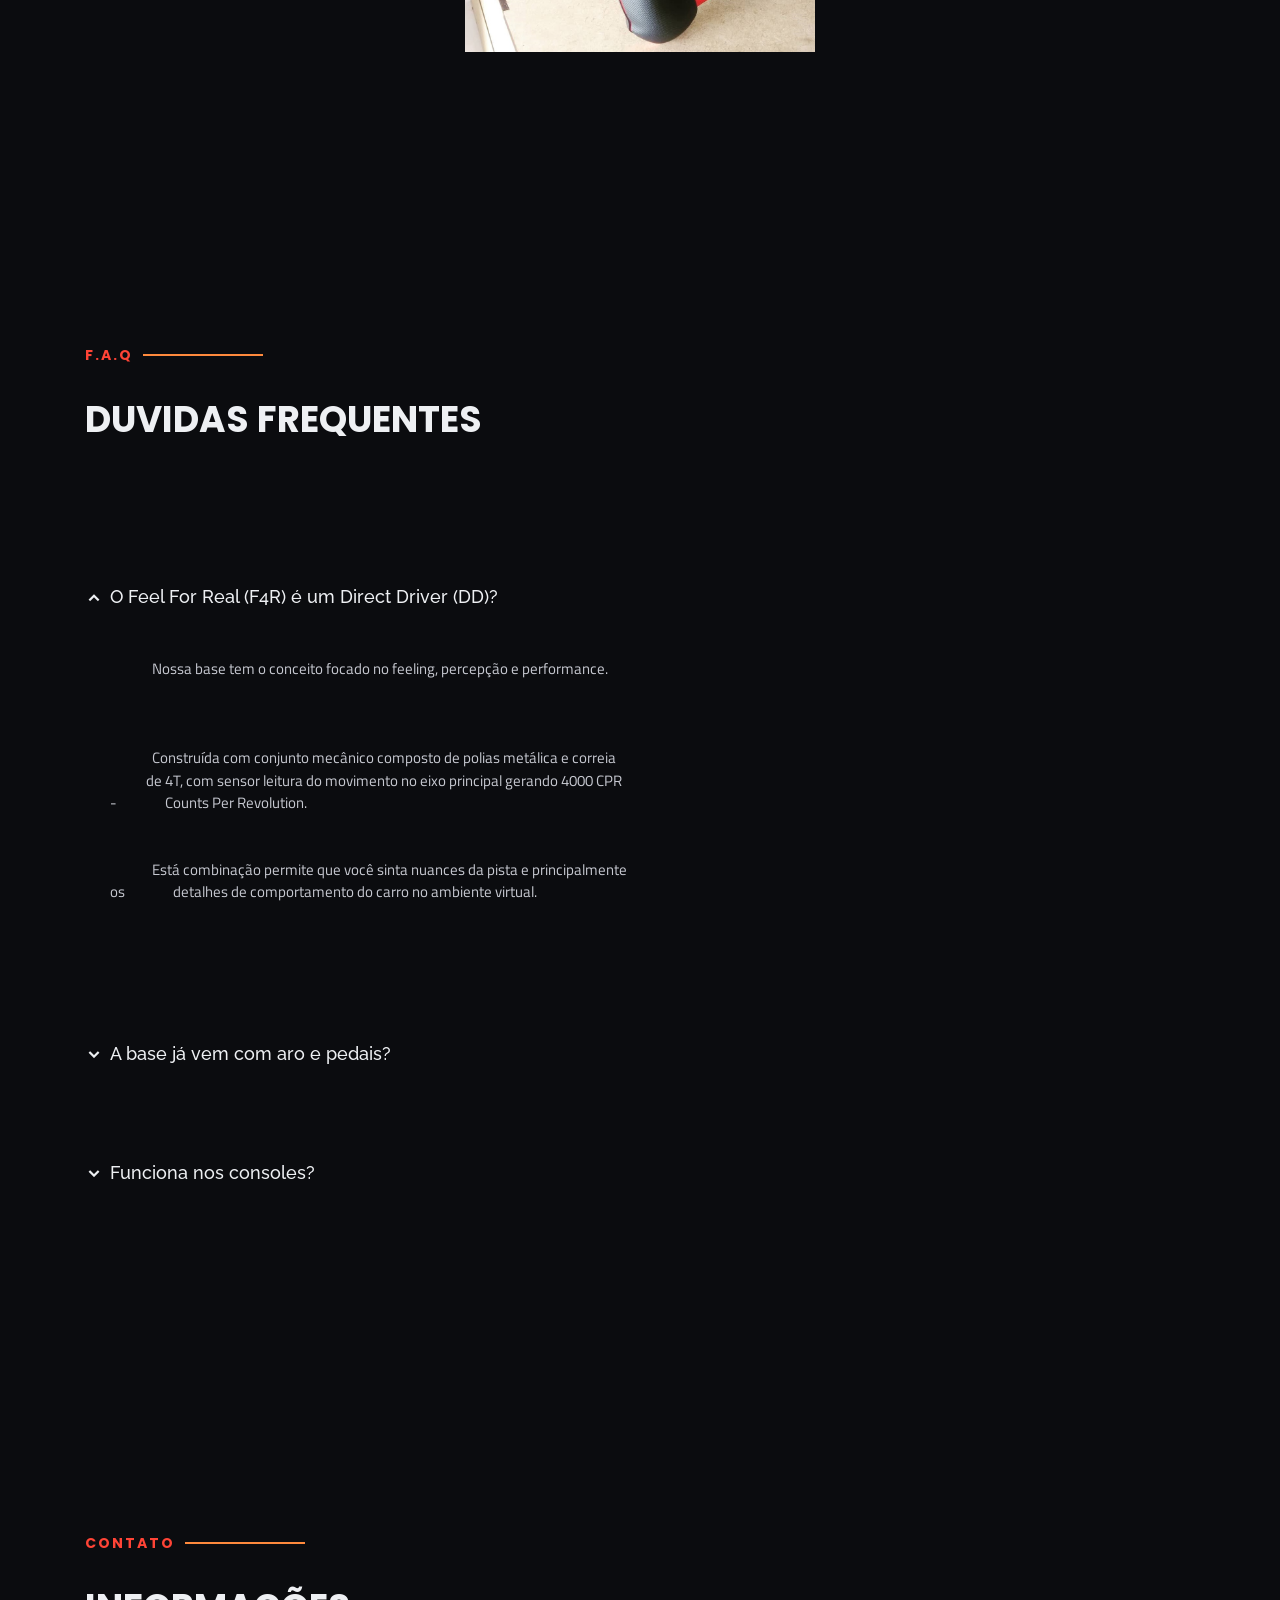
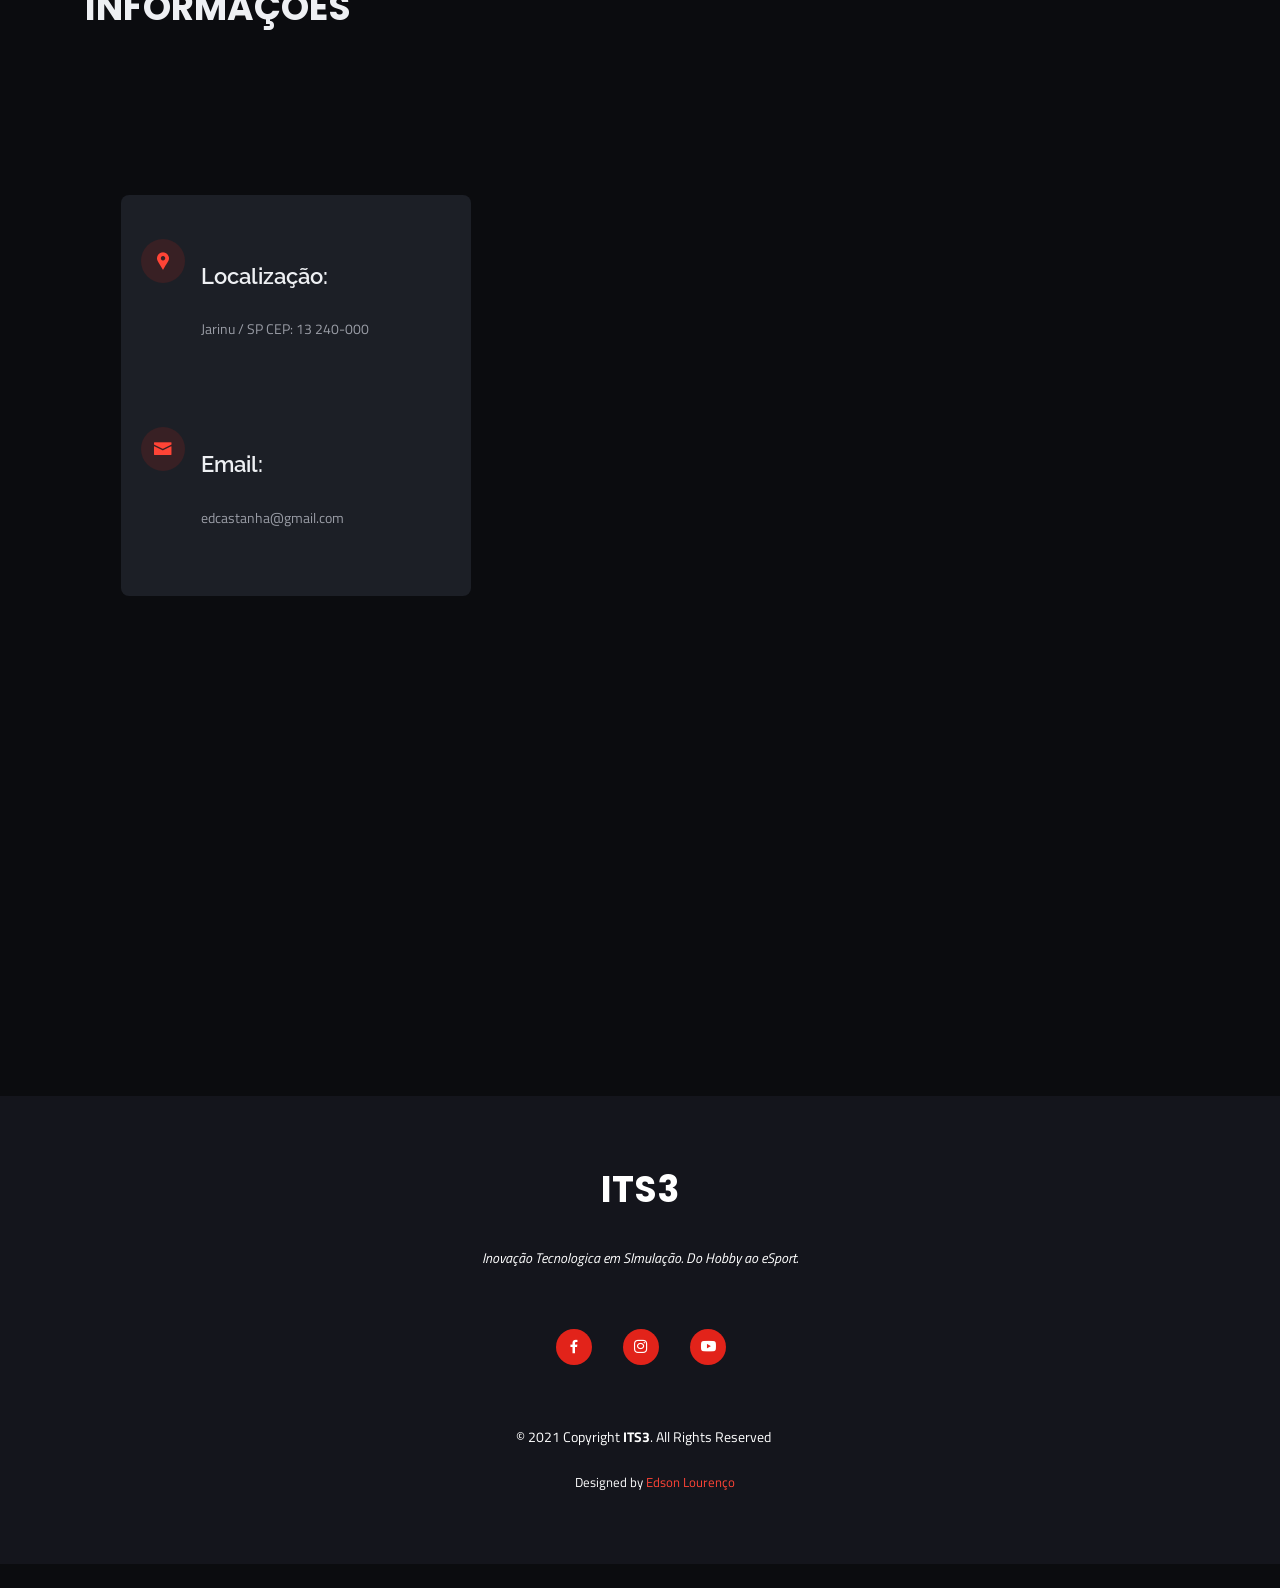
==== commit 132a6233: "feat: add configuration for HTML file processing and enhance portfolio item layout in CSS" ====
--- a/index.html
+++ b/index.html
@@ -631,6 +631,7 @@
               <a href="/portfolio-detalhes.html" class="details-link" title="More Details"><i class="bx bx-link"></i></a>
 
             </div>
+          </div>
 
 
 
@@ -649,10 +650,8 @@
                 <a href="#" class="details-link" title="More Details"><i class="bx bx-link"></i></a>
 
               </div>
-
-         
-
-        </div>
+          </div>
+
 
 
 
--- a/assets/css/style.css
+++ b/assets/css/style.css
@@ -911,6 +911,7 @@
 }
 
 .portfolio .portfolio-item {
+  position: relative;
   margin-bottom: 30px;
 }
 
@@ -924,35 +925,49 @@
 
 .portfolio .portfolio-item .portfolio-info {
   opacity: 0;
+  display: grid;
+  grid-template-columns: 1fr auto auto;
+  align-items: center;
+  column-gap: 12px;
   position: absolute;
   left: 15px;
   bottom: 0;
   z-index: 3;
   right: 15px;
   transition: all ease-in-out 0.3s;
-  background: rgba(0, 0, 0, 0.5);
+  background: rgba(0, 0, 0, 0.65);
   padding: 10px 15px;
 }
 
 .portfolio .portfolio-item .portfolio-info h3 {
+  grid-column: 1;
+  grid-row: 1;
+  min-width: 0;
   font-size: 18px;
   color: #fff;
   font-weight: 600;
-  color: #fff;
   margin-bottom: 0px;
+  overflow: hidden;
+  text-overflow: ellipsis;
+  white-space: nowrap;
 }
 
 .portfolio .portfolio-item .portfolio-info p {
+  grid-column: 1;
+  grid-row: 2;
+  min-width: 0;
   color: #f5b8ab;
   font-size: 14px;
   margin-bottom: 0;
+  overflow: hidden;
+  text-overflow: ellipsis;
+  white-space: nowrap;
 }
 
 .portfolio .portfolio-item .portfolio-info .preview-link, .portfolio .portfolio-item .portfolio-info .details-link {
-  position: absolute;
-  right: 40px;
+  position: static;
+  grid-row: 1 / 3;
   font-size: 24px;
-  top: calc(50% - 18px);
   color: #fff;
   transition: 0.3s;
 }
@@ -961,8 +976,12 @@
   color: #ff8a3d;
 }
 
+.portfolio .portfolio-item .portfolio-info .preview-link {
+  grid-column: 2;
+}
+
 .portfolio .portfolio-item .portfolio-info .details-link {
-  right: 10px;
+  grid-column: 3;
 }
 
 .portfolio .portfolio-item .portfolio-links {
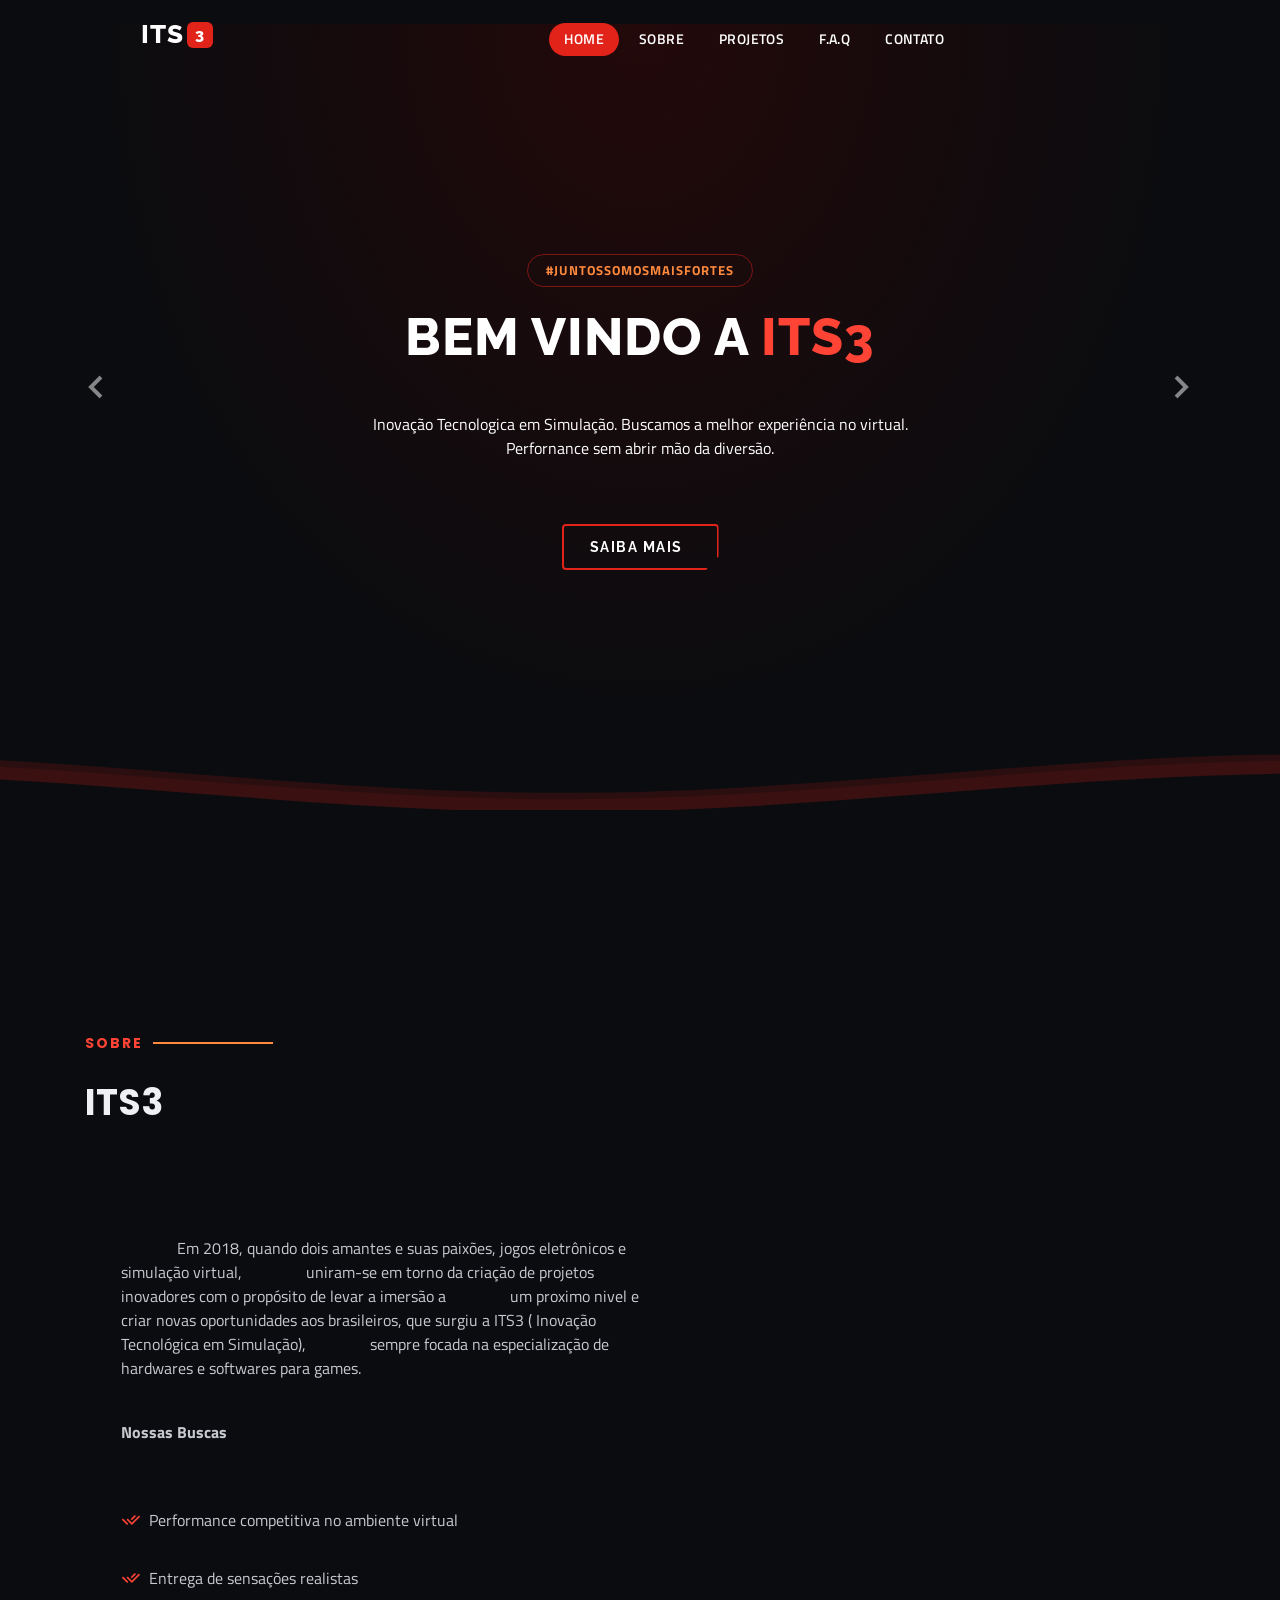
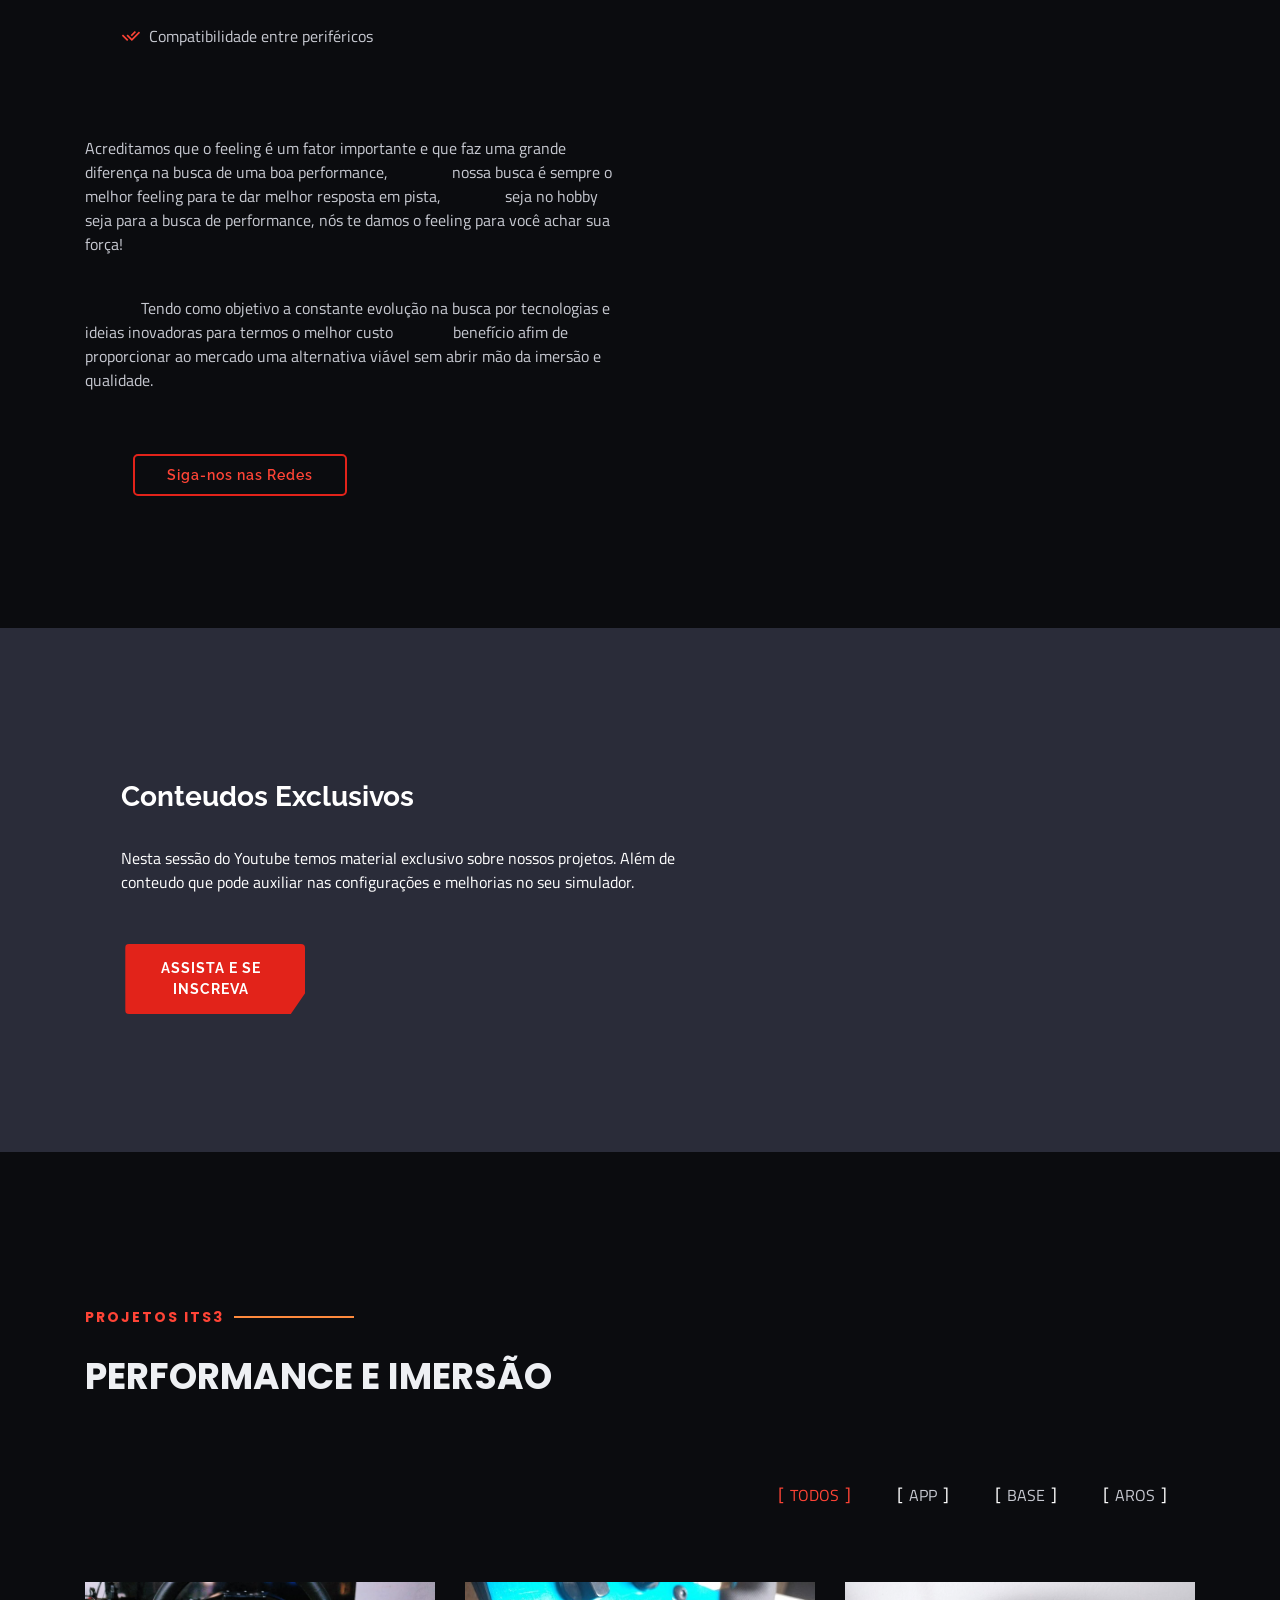
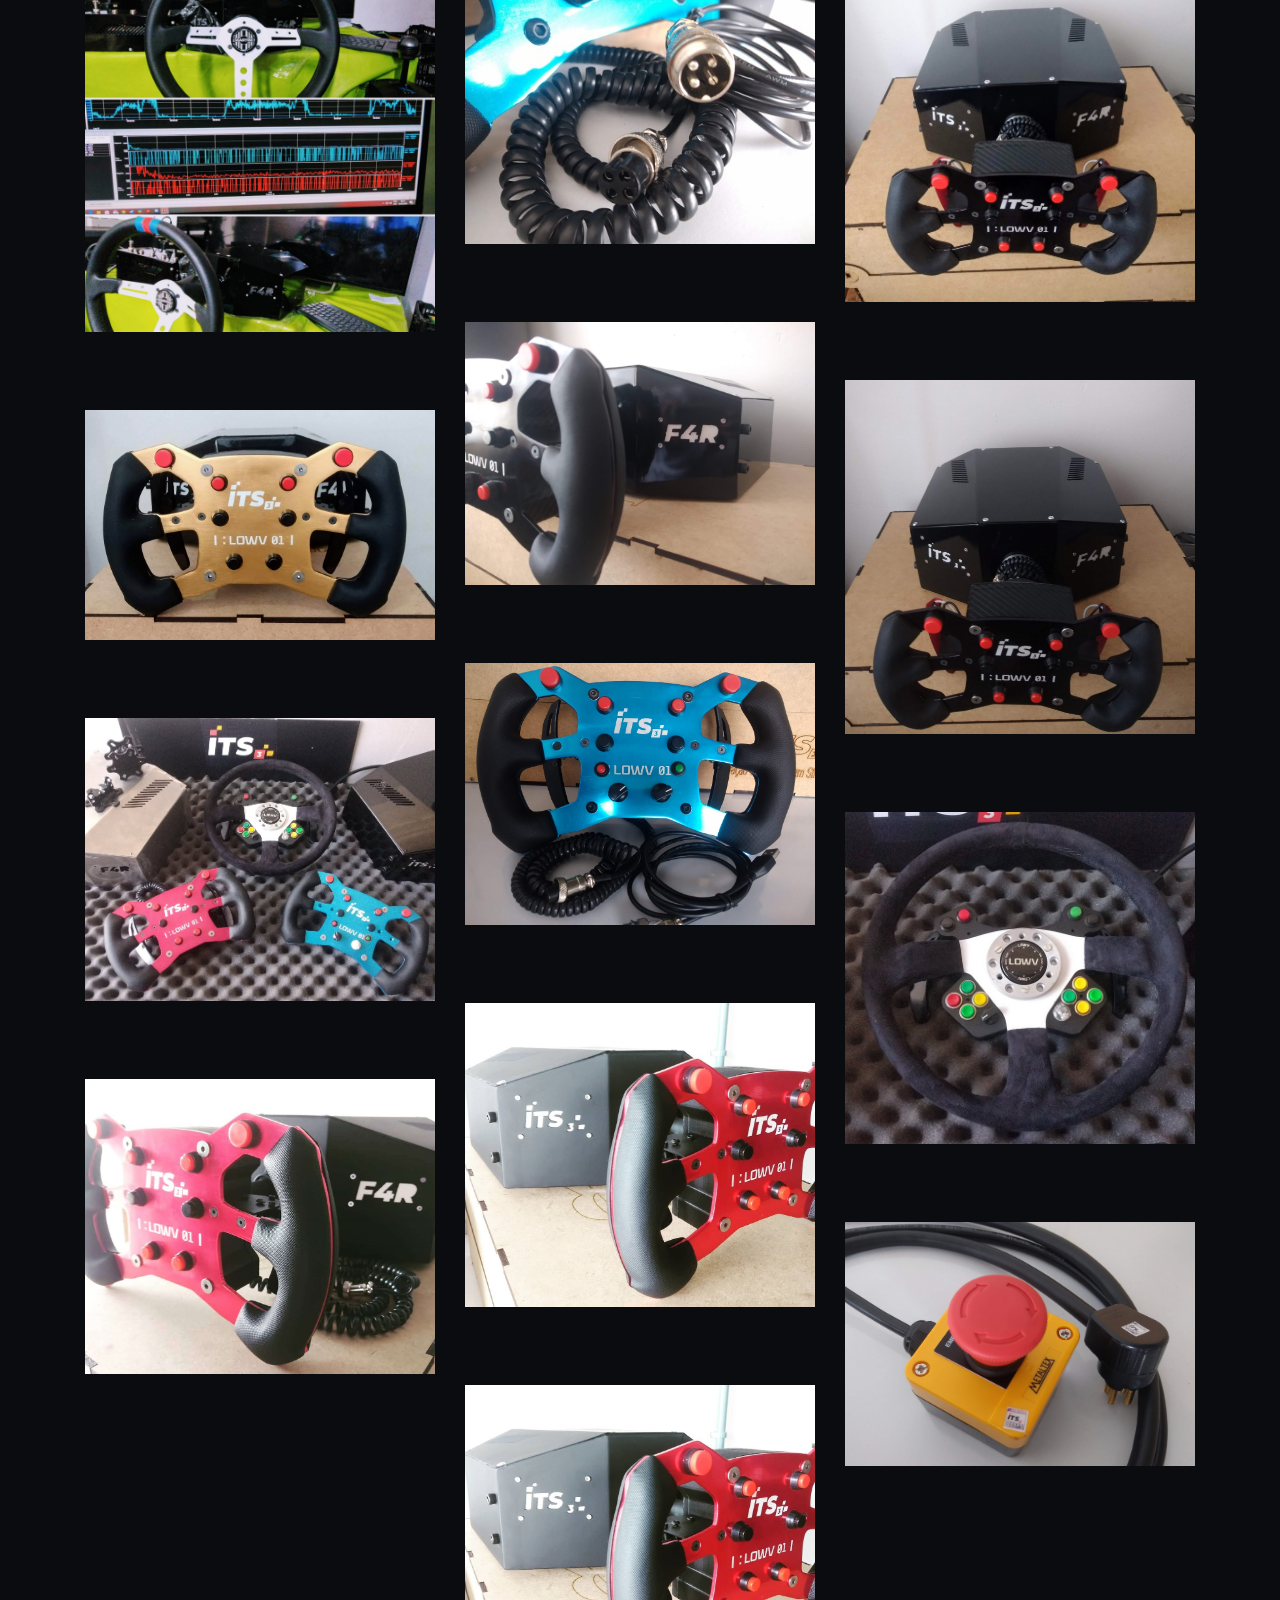
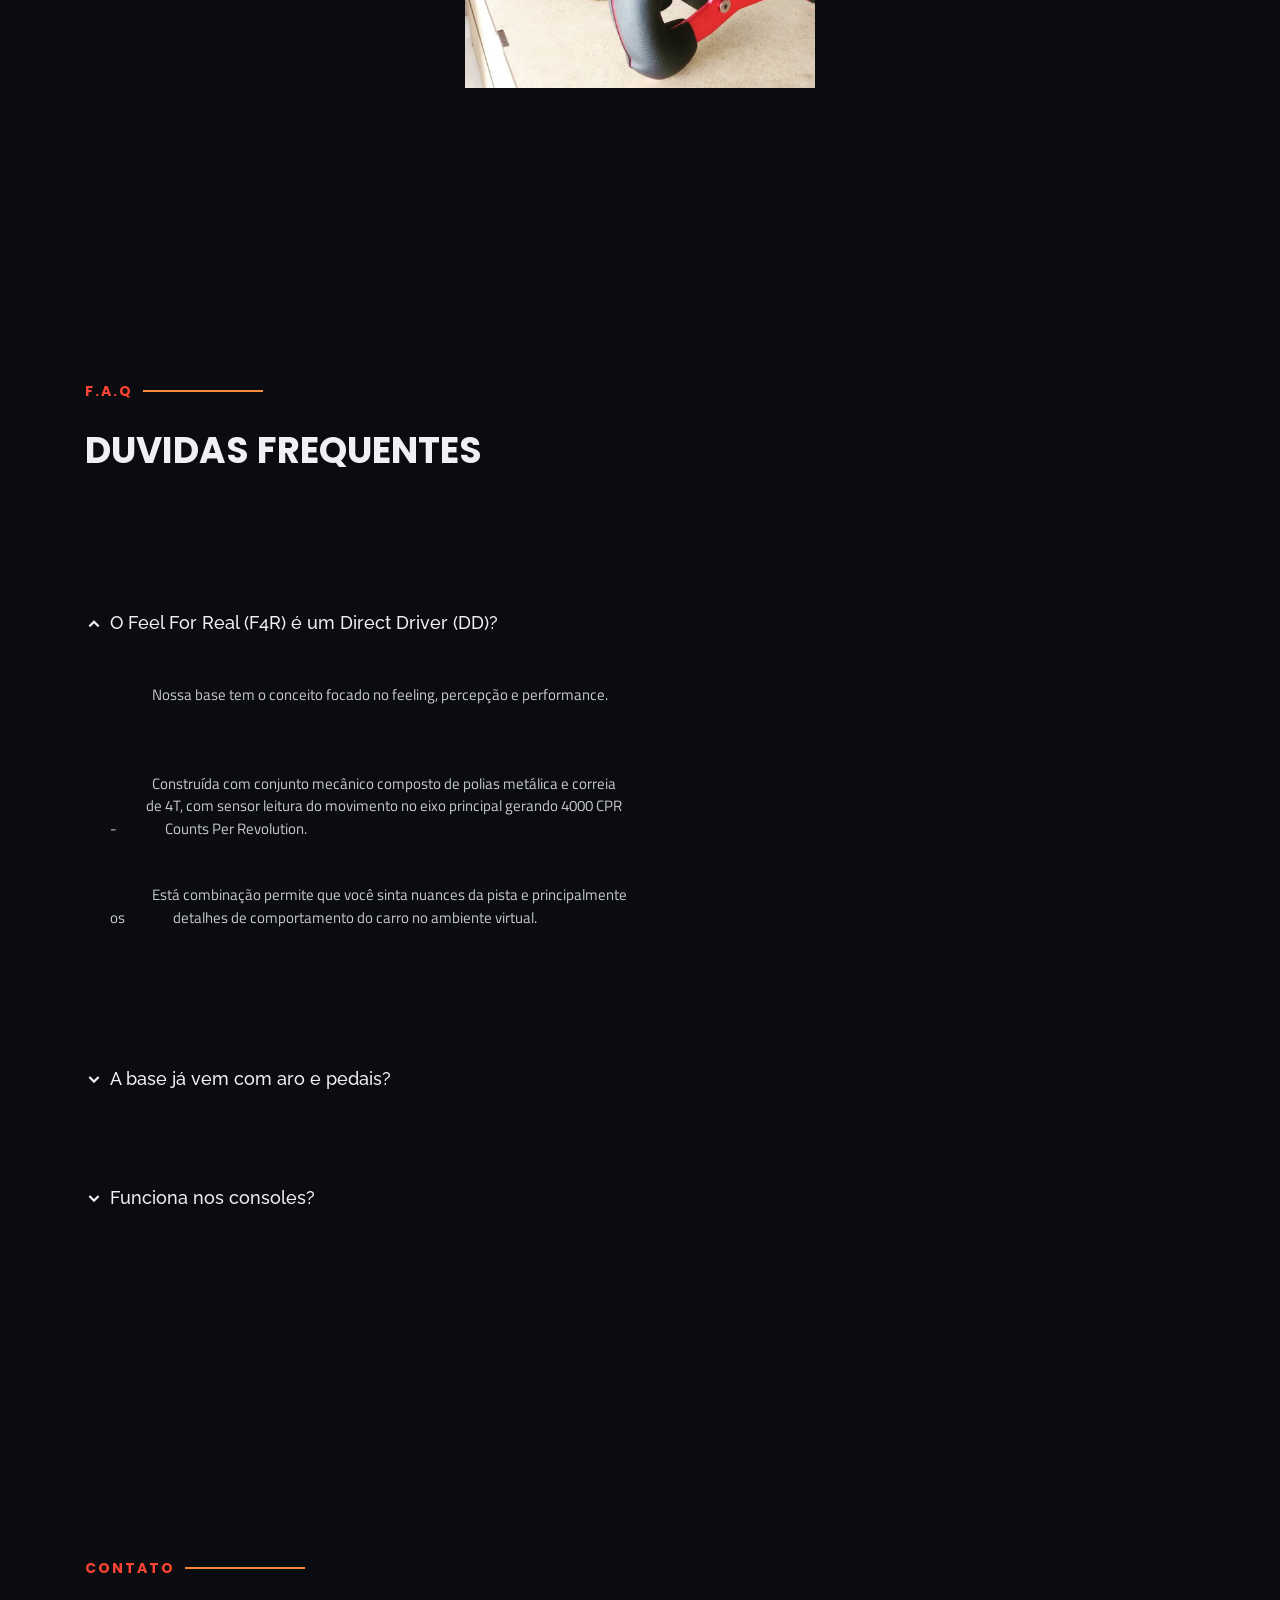
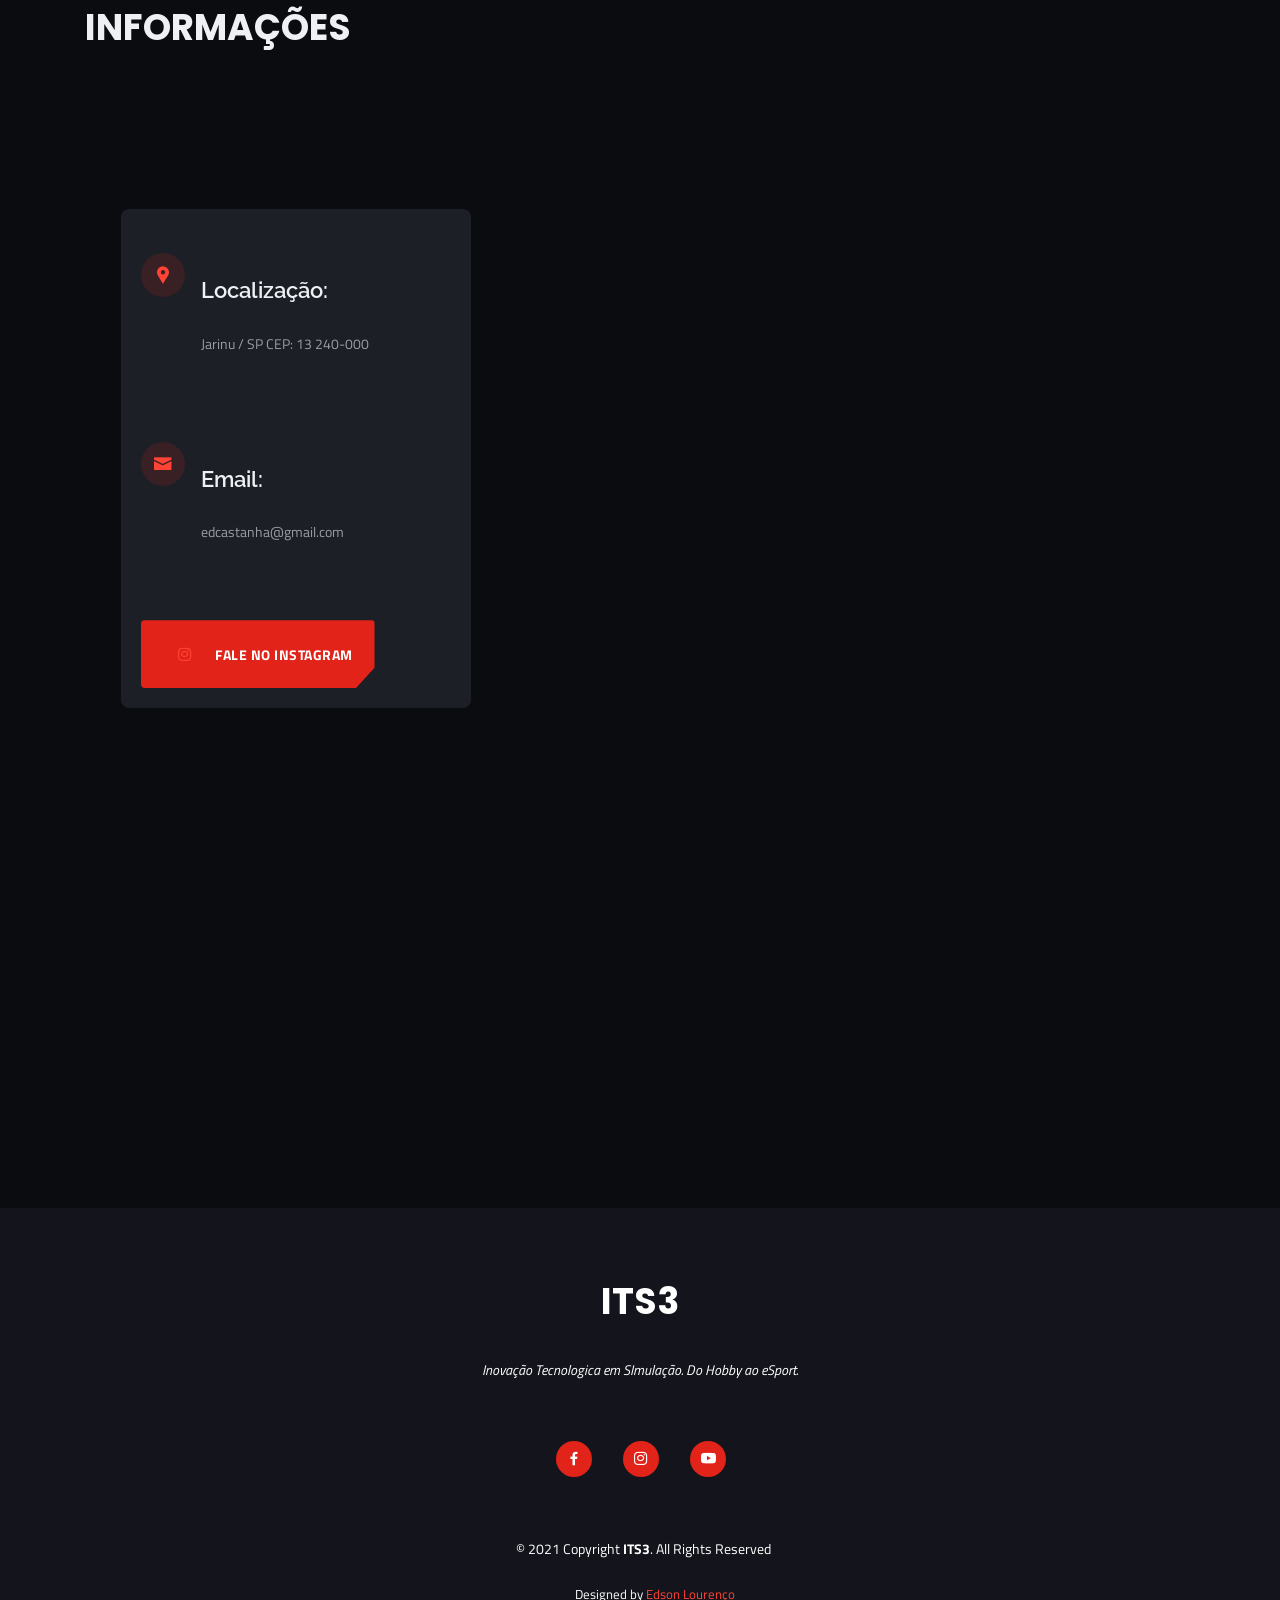
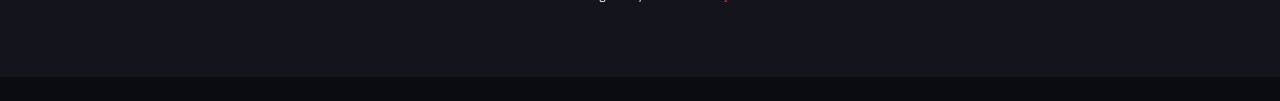
==== commit 5ed37584: "feat: add design critique report for index.html and improve accessibility with semantic heading upda" ====
--- a/index.html
+++ b/index.html
@@ -142,7 +142,7 @@
 
           <span class="hero-tag animate__animated animate__fadeInDown">#JuntosSomosMaisFortes</span>
 
-          <h2 class="animate__animated animate__fadeInDown">Bem Vindo a <span>ITS3</span></h2>
+          <h1 class="animate__animated animate__fadeInDown">Bem Vindo a <span>ITS3</span></h1>
 
           <p class="animate__animated fanimate__adeInUp">Inovação Tecnologica em Simulação. Buscamos a melhor experiência no virtual. Perfornance sem abrir mão da diversão.</p>
 
@@ -160,7 +160,7 @@
 
         <div class="carousel-container">
 
-          <h2 class="animate__animated animate__fadeInDown">Automobilismo Virtual</h2>
+          <h1 class="animate__animated animate__fadeInDown">Automobilismo Virtual</h1>
 
           <p class="animate__animated animate__fadeInUp">Uma categoria do eSport focada na simulação. Gamificação mais proxima a categoria real. Constante interações entre pessoas do virtual com profissionais das diversas categorias do real. Competições levadas a serio.</p>
 
@@ -178,7 +178,7 @@
 
         <div class="carousel-container">
 
-          <h2 class="animate__animated animate__fadeInDown">Competições Nacionais</h2>
+          <h1 class="animate__animated animate__fadeInDown">Competições Nacionais</h1>
 
           <p class="animate__animated animate__fadeInUp">Variação de categorias e formatos de competição. Regras e pontuações fieis ao real, flexibilidade de horarios são algumas das vantagem do AV. Rankeamento e categorias por nivel de experiência. Competições e premiações reais.</p>
 
@@ -262,9 +262,9 @@
 
         <div class="section-title" data-aos="zoom-out">
 
-          <h2>Sobre</h2>
-
-          <p>ITS3</p>
+          <p class="kicker">Sobre</p>
+
+          <h2 class="headline">ITS3</h2>
 
         </div>
 
@@ -384,9 +384,9 @@
 
         <div class="section-title" data-aos="zoom-out">
 
-          <h2>Projetos ITS3</h2>
-
-          <p>Performance e Imersão</p>
+          <p class="kicker">Projetos ITS3</p>
+
+          <h2 class="headline">Performance e Imersão</h2>
 
         </div>
 
@@ -671,9 +671,9 @@
 
         <div class="section-title" data-aos="zoom-out">
 
-          <h2>Testimonials</h2>
-
-          <p>What they are saying about us</p>
+          <p class="kicker">Testimonials</p>
+
+          <h2 class="headline">What they are saying about us</h2>
 
         </div>
 
@@ -819,9 +819,9 @@
 
         <div class="section-title" data-aos="zoom-out">
 
-          <h2>F.A.Q</h2>
-
-          <p>Duvidas Frequentes</p>
+          <p class="kicker">F.A.Q</p>
+
+          <h2 class="headline">Duvidas Frequentes</h2>
 
         </div>
 
@@ -925,9 +925,9 @@
 
         <div class="section-title" data-aos="zoom-out">
 
-          <h2>Team</h2>
-
-          <p>Equipe de Trabalha</p>
+          <p class="kicker">Team</p>
+
+          <h2 class="headline">Equipe de Trabalha</h2>
 
         </div>
 
@@ -1041,9 +1041,9 @@
 
         <div class="section-title" data-aos="zoom-out">
 
-          <h2>Contato</h2>
-
-          <p>Informações</p>
+          <p class="kicker">Contato</p>
+
+          <h2 class="headline">Informações</h2>
 
         </div>
 
@@ -1081,7 +1081,15 @@
 
 
 
-            </div>
+            
+
+              <div class="social-cta">
+
+                <a href="https://www.instagram.com/its3.br/" target="_blank" rel="noopener" class="btn-instagram"><i class="bx bxl-instagram"></i> Fale no Instagram</a>
+
+              </div>
+
+            </div>
 
 
 
@@ -1207,7 +1215,7 @@
 
        
 
-        Designed by <a href="https://www.linkedin.com/in/edlourenzo/">Edson Lourenço</a>
+        Designed by <a href="https://www.linkedin.com/in/edson-l-b-filho/">Edson Lourenço</a>
 
       </div>
 
--- a/assets/css/style.css
+++ b/assets/css/style.css
@@ -11,6 +11,7 @@
 html {
   background: #0b0c0f;
   line-height: 1.5;
+  overflow-x: hidden;
 }
 
 body {
@@ -18,6 +19,15 @@
   background: #0b0c0f;
   color: #c7c9d1;
   line-height: 1.5;
+  overflow-x: hidden;
+}
+
+@media (prefers-reduced-motion: reduce) {
+  [data-aos] {
+    transform: none !important;
+    transition: none !important;
+    animation: none !important;
+  }
 }
 
 ::selection {
@@ -390,7 +400,7 @@
   padding-top: 60px;
 }
 
-#hero h2 {
+#hero h1 {
   color: #fff;
   margin-bottom: 20px;
   font-size: 52px;
@@ -399,7 +409,7 @@
   letter-spacing: 1px;
 }
 
-#hero h2 span {
+#hero h1 span {
   color: #ff4436;
 }
 
@@ -476,7 +486,7 @@
   #hero .carousel-container {
     height: 90vh;
   }
-  #hero h2 {
+  #hero h1 {
     font-size: 28px;
   }
 }
@@ -574,7 +584,7 @@
   padding-bottom: 40px;
 }
 
-.section-title h2 {
+.section-title .kicker {
   font-size: 14px;
   font-weight: 700;
   padding: 0;
@@ -586,7 +596,7 @@
   font-family: "Poppins", sans-serif;
 }
 
-.section-title h2::after {
+.section-title .kicker::after {
   content: "";
   width: 120px;
   height: 2px;
@@ -595,8 +605,7 @@
   margin: 4px 10px;
 }
 
-.section-title p {
-  margin: 0;
+.section-title .headline {
   margin: 0;
   font-size: 36px;
   font-weight: 700;
@@ -608,30 +617,30 @@
 /*--------------------------------------------------------------
 # About
 --------------------------------------------------------------*/
-.about {
+.sobre {
   padding-top: 80px;
 }
 
-.about .content h3 {
+.sobre .content h3 {
   font-weight: 600;
   font-size: 26px;
 }
 
-.about .content ul {
+.sobre .content ul {
   list-style: none;
   padding: 0;
 }
 
-.about .content ul li {
+.sobre .content ul li {
   padding-left: 28px;
   position: relative;
 }
 
-.about .content ul li + li {
+.sobre .content ul li + li {
   margin-top: 10px;
 }
 
-.about .content ul i {
+.sobre .content ul i {
   position: absolute;
   left: 0;
   top: 2px;
@@ -640,15 +649,15 @@
   line-height: 1;
 }
 
-.about .content p {
+.sobre .content p {
   max-width: 65ch;
 }
 
-.about .content p:last-child {
+.sobre .content p:last-child {
   margin-bottom: 0;
 }
 
-.about .content .btn-learn-more {
+.sobre .content .btn-learn-more {
   font-family: "Raleway", sans-serif;
   font-weight: 600;
   font-size: 14px;
@@ -665,7 +674,7 @@
   border: 2px solid #e2231a;
 }
 
-.about .content .btn-learn-more:hover {
+.sobre .content .btn-learn-more:hover {
   background: #e2231a;
   color: #fff;
   text-decoration: none;
@@ -1397,6 +1406,35 @@
   color: #fff;
 }
 
+.contact .info .social-cta {
+  margin-top: 30px;
+}
+
+.contact .info .btn-instagram {
+  display: inline-flex;
+  align-items: center;
+  gap: 8px;
+  padding: 12px 22px;
+  border-radius: 4px;
+  clip-path: polygon(0 0, 100% 0, 100% 70%, 92% 100%, 0 100%);
+  background: #e2231a;
+  color: #fff;
+  font-weight: 700;
+  font-size: 14px;
+  text-transform: uppercase;
+  letter-spacing: 0.5px;
+  transition: 0.3s;
+}
+
+.contact .info .btn-instagram i {
+  font-size: 18px;
+}
+
+.contact .info .btn-instagram:hover {
+  background: #ff4436;
+  color: #fff;
+}
+
 .contact .php-email-form {
   width: 100%;
   background: #fff;
@@ -1483,6 +1521,13 @@
   background: #ff4436;
 }
 
+.contact .form-group iframe {
+  width: 100%;
+  max-width: 600px;
+  height: 250px;
+  border-radius: 8px;
+}
+
 @-webkit-keyframes animate-loading {
   0% {
     transform: rotate(0deg);
